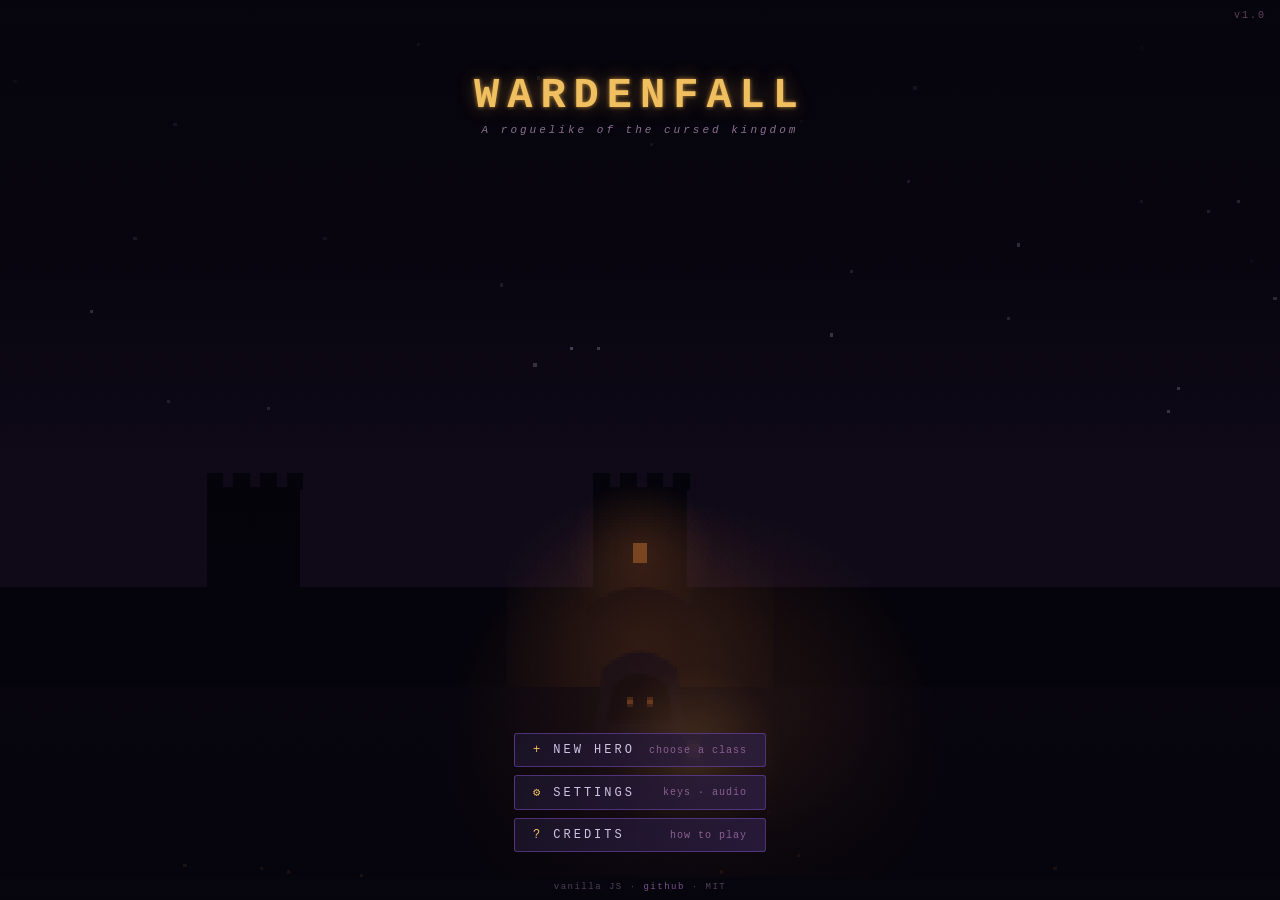
==== index.html @ dda08f61 "Phase AD — Abandon Stage from pause menu The pause overlay only offered RESUME — once you were in a " ====
<!DOCTYPE html>
<html lang="en">
<head>
<meta charset="UTF-8">
<meta name="viewport" content="width=device-width, initial-scale=1.0, user-scalable=no">
<meta name="theme-color" content="#0a0a0f">
<title>Wardenfall — single-file dark-fantasy roguelike</title>
<meta name="description" content="Vanilla-JS dark-fantasy roguelike. Three hero classes, generated gear, four chapters, four bosses, Nightmare endgame. Single HTML file, no dependencies.">
<!-- Phase W — Open Graph + Twitter card meta for shareable Pages previews. -->
<meta property="og:title" content="Wardenfall">
<meta property="og:description" content="A 2D dark-fantasy roguelike. Knight / Ranger / Mage, generated gear, four chapter bosses, Nightmare endgame. Single HTML file, no dependencies.">
<meta property="og:type" content="website">
<meta property="og:url" content="https://chriseg0996-star.github.io/Wardenfall/">
<meta name="twitter:card" content="summary">
<meta name="twitter:title" content="Wardenfall">
<meta name="twitter:description" content="Vanilla-JS dark-fantasy roguelike — Knight / Ranger / Mage, generated gear, four bosses, Nightmare endgame.">
<!-- Inline SVG favicon — hooded hero head with ember eyes; no asset files. -->
<link rel="icon" type="image/svg+xml" href="data:image/svg+xml;utf8,<svg xmlns='http://www.w3.org/2000/svg' viewBox='0 0 32 32'><rect width='32' height='32' fill='%230a0a0f'/><path d='M6 12 Q16 4 26 12 L26 24 Q16 28 6 24 Z' fill='%231a1822'/><path d='M9 16 Q16 12 23 16 L23 22 Q16 25 9 22 Z' fill='%230c0a14'/><circle cx='12.5' cy='18' r='1.6' fill='%23ff8a40'/><circle cx='19.5' cy='18' r='1.6' fill='%23ff8a40'/></svg>">
<style>
* { margin:0; padding:0; box-sizing:border-box; }
html, body { width:100%; height:100%; background:#0a0a0f; overflow:hidden; touch-action:none; }
#wrapper { position:relative; width:100%; height:100%; display:flex; align-items:center; justify-content:center; }
canvas#game { display:block; image-rendering:pixelated; image-rendering:crisp-edges; cursor:crosshair; }

/* HUD */
#hud {
  position:absolute; top:0; left:0; width:100%; pointer-events:none;
  font-family:'Courier New',monospace;
}
/* Phase AC — Stats panel: class portrait + bigger HP/MP/XP bars, single
   gradient-paneled card matching the menu visual vocabulary. */
#stats-panel {
  position:absolute; top:8px; left:8px;
  background:linear-gradient(135deg, rgba(14,10,22,0.92), rgba(22,16,32,0.88));
  border:1px solid rgba(80,64,120,0.55); border-radius:5px;
  padding:8px 10px 9px; min-width:200px;
  display:flex; flex-direction:row; align-items:stretch; gap:10px;
  pointer-events:none;
  box-shadow:0 0 14px rgba(80,40,160,0.18);
}
#hud-portrait {
  width:48px; height:48px; image-rendering:pixelated;
  border:1px solid rgba(192,160,80,0.55); border-radius:3px;
  background:rgba(6,4,12,0.6);
  align-self:flex-start;
  box-shadow:0 0 8px rgba(240,176,72,0.18);
}
.stats-panel-body { display:flex; flex-direction:column; flex:1; min-width:140px; gap:1px; }
.hero-name {
  color:#f0c060; font-size:12px; font-weight:bold; margin-bottom:4px;
  letter-spacing:1.5px;
  text-shadow:0 0 6px rgba(240,176,72,0.35);
}
.bar-row { display:flex; align-items:center; gap:5px; margin:2px 0; }
.bar-lbl { font-size:9px; width:18px; font-family:'Courier New',monospace; letter-spacing:0.5px; }
.bar-bg {
  flex:1; height:10px;
  background:rgba(8,6,14,0.85);
  border-radius:2px; overflow:hidden;
  border:1px solid rgba(74,58,90,0.55);
}
.bar-fill { height:100%; border-radius:1px; transition:width 0.15s; }
.hp-f { background:linear-gradient(90deg,#5a0e0e,#e03030); box-shadow:inset 0 0 6px rgba(255,80,80,0.35); }
.mp-f { background:linear-gradient(90deg,#0e1e5a,#3060e0); box-shadow:inset 0 0 6px rgba(80,120,255,0.35); }
.xp-f { background:linear-gradient(90deg,#3a0e5a,#9030e0); box-shadow:inset 0 0 6px rgba(160,80,255,0.35); }
.bar-val { font-size:9.5px; color:#a896c0; width:60px; text-align:right; font-family:'Courier New',monospace; }
.stat-row { font-size:9.5px; color:#a896c0; margin-top:5px; letter-spacing:1px; }
.stat-row span { color:#f0c060; font-weight:bold; }

#floor-label {
  position:absolute; top:8px; left:50%; transform:translateX(-50%);
  background:rgba(0,0,0,0.75); border:1px solid #3a3a4a;
  border-radius:3px; padding:3px 12px;
  font-size:10px; color:#b090d0; font-family:'Courier New',monospace;
  pointer-events:none;
}
#minimap-wrap {
  position:absolute; top:8px; right:8px;
  background:rgba(0,0,0,0.85); border:1px solid #3a3a4a; border-radius:3px; padding:3px;
  pointer-events:none;
}
#minimap { display:block; image-rendering:pixelated; }

#gold-panel {
  position:absolute; bottom:56px; right:8px;
  background:rgba(0,0,0,0.8); border:1px solid #3a3a4a;
  border-radius:3px; padding:5px 10px;
  font-size:12px; color:#f0c060; font-family:'Courier New',monospace;
  pointer-events:none;
}
#log-panel {
  position:absolute; bottom:56px; left:8px;
  background:rgba(0,0,0,0.75); border:1px solid #2a2a3a;
  border-radius:3px; padding:4px 8px; max-width:260px;
  pointer-events:none;
}
.log-line { font-size:9px; font-family:'Courier New',monospace; margin:1px 0; }
.log-dmg { color:#e05050; }
.log-loot { color:#f0c060; }
.log-heal { color:#40cc70; }
.log-kill { color:#e08030; }
.log-sys  { color:#8080a0; }
.log-lvl  { color:#c060ff; }

/* Phase AC — Bottom hotbar overhaul. Single horizontal command bar
   centered at the bottom of the viewport with bigger slots, gold key
   chips, themed cooldown overlay, and MP cost pill so the hotbar reads
   as the primary skill UI instead of a side panel. The right-stack
   touch buttons are hidden on desktop so they don't compete. */
#hotbar-panel {
  position:absolute; bottom:10px; left:50%; transform:translateX(-50%);
  background:linear-gradient(135deg, rgba(14,10,22,0.92), rgba(22,16,32,0.88));
  border:1px solid rgba(80,64,120,0.55); border-radius:5px;
  padding:6px 8px;
  pointer-events:none;
  box-shadow:0 0 16px rgba(80,40,160,0.18);
}
.hb-title { display:none; }   /* Phase AC — title row dropped; the hotbar is self-explanatory */
#hotbar { display:flex; gap:5px; }
.hb-slot {
  width:44px; height:44px;
  background:linear-gradient(135deg, rgba(8,6,14,0.95), rgba(18,14,26,0.95));
  border:1px solid rgba(80,64,120,0.5);
  border-radius:4px;
  display:flex; align-items:center; justify-content:center;
  font-size:22px; position:relative;
  transition:border-color 80ms ease, transform 80ms ease;
}
.hb-slot.active {
  border-color:#f0c060;
  box-shadow:0 0 10px rgba(240,176,72,0.32);
}
.hb-key {
  position:absolute; top:2px; left:3px;
  font-size:8.5px; color:#f0c060; font-family:'Courier New',monospace;
  font-weight:bold;
  text-shadow:0 0 3px rgba(0,0,0,0.9);
  letter-spacing:0.5px;
}
.hb-cnt {
  position:absolute; bottom:1px; right:3px;
  font-size:9px; color:#fff8dc; font-family:'Courier New',monospace;
  font-weight:bold;
  text-shadow:0 0 3px rgba(0,0,0,0.95);
}

/* Tooltip */
#tooltip {
  position:absolute; display:none; z-index:50;
  background:rgba(8,6,18,0.97); border:1px solid #6040a0;
  border-radius:4px; padding:8px 10px; max-width:190px;
  box-shadow:0 0 14px rgba(80,40,160,0.5); pointer-events:none;
  font-family:'Courier New',monospace;
}
.tip-name { font-size:12px; font-weight:bold; margin-bottom:1px; }
.tip-type { font-size:9px; color:#8060a0; margin-bottom:6px; }
.tip-stat { font-size:10px; color:#60cc80; margin:1px 0; }
.tip-val  { font-size:10px; color:#f0c060; margin-top:4px; }
.tip-desc { font-size:9px; color:#666; margin-top:5px; border-top:1px solid #222; padding-top:4px; font-style:italic; }

/* Touch joystick */
#joystick-zone { position:absolute; bottom:0; left:0; width:50%; height:45%; }
#joystick-base {
  position:absolute; border-radius:50%;
  background:rgba(255,255,255,0.06); border:1px solid rgba(255,255,255,0.12);
  display:none; pointer-events:none;
}
#joystick-knob {
  position:absolute; border-radius:50%;
  background:rgba(255,255,255,0.2); border:1px solid rgba(255,255,255,0.3);
  display:none; pointer-events:none;
}
#attack-btn {
  position:absolute; bottom:20px; right:20px;
  width:56px; height:56px; border-radius:50%;
  background:rgba(200,60,60,0.3); border:2px solid rgba(220,80,80,0.6);
  color:#ff8080; font-size:20px; display:flex; align-items:center; justify-content:center;
  cursor:pointer; user-select:none; -webkit-user-select:none;
  font-family:'Courier New',monospace; font-weight:bold;
  z-index:10;
}
#attack-btn:active { background:rgba(200,60,60,0.6); transform:scale(0.95); }
#potion-btn {
  position:absolute; bottom:86px; right:20px;
  width:42px; height:42px; border-radius:50%;
  background:rgba(60,180,60,0.25); border:2px solid rgba(80,200,80,0.5);
  color:#80ff80; font-size:18px; display:flex; align-items:center; justify-content:center;
  cursor:pointer; user-select:none; -webkit-user-select:none; z-index:10;
}
#potion-btn:active { background:rgba(60,180,60,0.5); transform:scale(0.95); }

/* Spell touch buttons (right side, stacked above potion).
   Phase E: shrunk from 42→32 to reclaim viewport real estate. */
#spell-btns {
  position:absolute; right:12px; bottom:118px;
  display:flex; flex-direction:column; gap:6px; z-index:10;
}
.spell-btn {
  width:32px; height:32px; border-radius:50%;
  background:rgba(60,80,180,0.25); border:1px solid rgba(100,140,220,0.5);
  color:#a0c0ff; font-size:13px; display:flex; align-items:center; justify-content:center;
  cursor:pointer; user-select:none; -webkit-user-select:none;
  font-family:'Courier New',monospace; position:relative; overflow:hidden;
}
.spell-btn:active { background:rgba(60,80,180,0.55); transform:scale(0.95); }
.spell-btn.disabled { opacity:0.4; filter:grayscale(0.4); }
.spell-btn .cd-mask {
  position:absolute; left:0; bottom:0; width:100%;
  background:rgba(0,0,0,0.55); pointer-events:none;
}
.spell-btn .mp-cost {
  position:absolute; bottom:0; right:1px; font-size:7px;
  color:#80a8ff; font-family:'Courier New',monospace;
  text-shadow:0 0 2px #000, 0 0 2px #000; z-index:2;
}

/* Hotbar cooldown overlay (fills bottom-up) — Phase AC tuned for the
   larger 44px slots: darker veil for legibility, rounded radius to match. */
.hb-cd-fill {
  position:absolute; left:0; bottom:0; width:100%;
  background:rgba(6,4,12,0.72); pointer-events:none; border-radius:0 0 3px 3px;
}
.hb-mp { color:#80a8ff !important; }
.hb-slot.cooldown { border-color:rgba(50,42,72,0.7); }
.hb-slot.cooldown .hb-key { color:#7a6a8a; }
/* Phase AC — Touch buttons (right-stack + bottom attack/potion) are
   only useful on real touch devices. Hidden on desktop so the bottom
   hotbar reads as the single source of truth for skills. The joystick
   zone is JS-driven (only shows after pointerdown), so we leave it
   visible for hybrid devices. */
@media (hover: hover) and (pointer: fine) {
  #spell-btns,
  #potion-btn,
  #attack-btn { display: none !important; }
}

/* Overlay screens */
/* Phase X — Title screen overhaul. Transparent middle band lets the
   procedurally drawn title scene (drawTitleScene) show through, while
   top + bottom vignettes anchor the wordmark and menu legibility. */
#overlay {
  position:absolute; inset:0;
  background:
    linear-gradient(to bottom,
      rgba(6,4,12,0.95) 0%,
      rgba(6,4,12,0.72) 22%,
      rgba(6,4,12,0.28) 50%,
      rgba(6,4,12,0.55) 80%,
      rgba(6,4,12,0.92) 100%);
  display:flex; flex-direction:column; align-items:center; justify-content:flex-start;
  z-index:100; font-family:'Courier New',monospace; padding-top:8vh;
}
#title-stamp {
  position:absolute; top:10px; right:14px;
  color:#604058; font-size:10px; letter-spacing:2px;
}
#overlay h1 {
  color:#f0c060; font-size:42px; margin-bottom:4px; letter-spacing:8px;
  text-shadow: 0 0 18px rgba(240,176,72,0.35), 0 0 4px rgba(240,176,72,0.7);
  animation: title-glow 4s ease-in-out infinite;
}
@keyframes title-glow {
  0%, 100% { text-shadow: 0 0 14px rgba(240,176,72,0.30), 0 0 3px rgba(240,176,72,0.65); }
  50%      { text-shadow: 0 0 26px rgba(240,176,72,0.55), 0 0 6px rgba(240,176,72,0.85); }
}
#overlay .sub {
  color:#8a7090; font-size:11px; margin-bottom:32px; letter-spacing:3px;
  font-style:italic;
}
.ctrl-row { color:#aaa; font-size:10px; margin:3px 0; }
.ctrl-row .key { background:#222; border:1px solid #555; border-radius:2px; padding:1px 6px; color:#eee; }
/* Phase X — Menu list (Continue / New Hero / Settings / Credits) */
#title-menu {
  display:flex; flex-direction:column; gap:8px;
  margin-top:auto; margin-bottom:48px;
  min-width:240px;
}
.title-menu-item {
  display:flex; align-items:center; justify-content:space-between;
  padding:9px 18px;
  background: linear-gradient(135deg, rgba(28,20,40,0.85), rgba(48,32,72,0.75));
  border:1px solid rgba(128,80,200,0.5);
  border-radius:3px;
  color:#d0c4e6; font-size:12px; cursor:pointer; letter-spacing:3px;
  font-family:'Courier New',monospace;
  text-align:left;
  transition: background 80ms ease, border-color 80ms ease, transform 80ms ease;
}
.title-menu-item:hover, .title-menu-item:focus {
  background: linear-gradient(135deg, rgba(60,40,100,0.95), rgba(100,60,160,0.85));
  border-color: rgba(224,192,255,0.85);
  color:#f0e4ff; outline:none;
  transform: translateY(-1px);
}
.title-menu-item .tm-icon { color:#f0c060; margin-right:10px; min-width:18px; }
.title-menu-item .tm-hint { color:#8a6090; font-size:10px; letter-spacing:1px; margin-left:14px; }
#title-foot {
  position:absolute; bottom:8px; left:0; right:0;
  text-align:center; color:#504058; font-size:9px; letter-spacing:1.5px;
}
#title-foot a { color:#7a5090; text-decoration:none; }
#title-foot a:hover { color:#c090e0; }
/* Phase X — Combined Credits + How to Play overlay */
#credits-overlay {
  position:absolute; inset:0; background:rgba(6,4,12,0.93);
  display:none; flex-direction:column; align-items:center; justify-content:center;
  z-index:130; font-family:'Courier New',monospace; padding:20px;
}
#credits-overlay.open { display:flex; }
.credits-panel {
  background:#0a0814; border:1px solid #3a2a4e; border-radius:4px;
  padding:20px 26px; max-width:420px; width:100%;
  max-height:84vh; overflow-y:auto;
  box-shadow: 0 0 32px rgba(120,60,180,0.15);
}
.credits-panel h2 { color:#f0c060; font-size:16px; letter-spacing:4px; margin-bottom:10px; text-align:center; }
.credits-panel h3 { color:#d0a0f0; font-size:11px; letter-spacing:2px; margin:14px 0 6px; }
.credits-panel p, .credits-panel li { color:#9a8aa8; font-size:10.5px; line-height:1.55; }
.credits-panel ul { list-style:none; padding-left:0; }
.credits-panel .key {
  background:#1a1422; border:1px solid #4a3a5a; border-radius:2px;
  padding:1px 6px; color:#e0d0f0; font-size:9.5px;
}
.credits-close {
  display:block; margin:18px auto 0; padding:6px 22px;
  background:#2a1a40; border:1px solid #5a3a8a; border-radius:3px;
  color:#e0c4ff; font-size:11px; cursor:pointer; letter-spacing:2px;
  font-family:'Courier New',monospace;
}
.credits-close:hover { background:#3a2a60; }
/* Phase X — While #overlay is visible, hide all in-game HUD + touch buttons
   that were leaking through the previous flat-alpha title. */
body.menu-screen #hud,
body.menu-screen #floor-label,
body.menu-screen #spell-btns,
body.menu-screen #attack-btn,
body.menu-screen #potion-btn,
body.menu-screen #gear-btn,
body.menu-screen #pause-btn,
body.menu-screen #joystick-zone,
body.menu-screen #joystick-base,
body.menu-screen #joystick-knob { display:none !important; }

/* Phase Y — Character select overlay overhaul.
   Lower background alpha lets the procedural title backdrop show through;
   per-class accent colors on the cards (Knight blue / Ranger green / Mage
   purple); 3-up flex layout that wraps cleanly on narrow viewports;
   Back button top-left to return to the title menu. */
#charselect-overlay {
  position:absolute; inset:0;
  background:
    linear-gradient(to bottom,
      rgba(6,4,12,0.92) 0%,
      rgba(6,4,12,0.65) 20%,
      rgba(6,4,12,0.30) 50%,
      rgba(6,4,12,0.55) 82%,
      rgba(6,4,12,0.92) 100%);
  display:none; flex-direction:column; align-items:center; justify-content:center;
  z-index:100; font-family:'Courier New',monospace; gap:18px;
}
#charselect-overlay.open { display:flex; }
.cso-back {
  position:absolute; top:14px; left:14px;
  background:rgba(28,20,40,0.85); border:1px solid rgba(128,80,200,0.5);
  border-radius:3px; padding:6px 14px;
  color:#d0c4e6; font-family:'Courier New',monospace;
  font-size:11px; letter-spacing:2px; cursor:pointer;
  transition:background 80ms ease, border-color 80ms ease, transform 80ms ease;
}
.cso-back:hover {
  background:rgba(60,40,100,0.95); border-color:rgba(224,192,255,0.85);
  color:#f0e4ff; transform:translateY(-1px); outline:none;
}
.cso-title {
  color:#f0c060; font-size:22px; letter-spacing:6px; margin-bottom:2px;
  text-shadow: 0 0 14px rgba(240,176,72,0.30), 0 0 3px rgba(240,176,72,0.7);
}
.cso-cards {
  display:flex; gap:20px; flex-wrap:wrap; justify-content:center;
  max-width:640px; padding:0 12px;
}
.char-card {
  flex:0 1 170px; min-width:160px; max-width:190px;
  background:linear-gradient(135deg, rgba(20,16,28,0.92), rgba(34,24,48,0.88));
  border:2px solid rgba(80,64,120,0.6); border-radius:6px;
  padding:14px 10px 12px; cursor:pointer; user-select:none;
  display:flex; flex-direction:column; align-items:center; gap:6px;
  transition:border-color 0.12s, box-shadow 0.12s, transform 0.08s;
  position:relative;
}
.char-card:hover  { transform:translateY(-3px); }
.char-card:active { transform:translateY(-1px); }
/* Per-class accents — borders + glow + level color tied to identity. */
.char-card.knight       { border-color:rgba(96,140,220,0.55); }
.char-card.knight:hover { border-color:#6a9eff; box-shadow:0 0 22px rgba(96,140,220,0.45); }
.char-card.knight .cc-level { color:#9ec0ff; }
.char-card.knight .cc-icon  { color:#6a9eff; }
.char-card.ranger       { border-color:rgba(96,200,128,0.55); }
.char-card.ranger:hover { border-color:#80e090; box-shadow:0 0 22px rgba(96,200,128,0.45); }
.char-card.ranger .cc-level { color:#9aedb0; }
.char-card.ranger .cc-icon  { color:#80e090; }
.char-card.mage         { border-color:rgba(160,96,224,0.55); }
.char-card.mage:hover   { border-color:#c080ff; box-shadow:0 0 22px rgba(160,96,224,0.45); }
.char-card.mage .cc-level { color:#dab0ff; }
.char-card.mage .cc-icon  { color:#c080ff; }
.char-card img   {
  width:84px; height:84px; image-rendering:pixelated;
  border-radius:4px; border:1px solid rgba(60,46,90,0.7);
  background:rgba(6,4,12,0.55);
}
.char-card .cc-icon-name {
  display:flex; align-items:center; gap:6px;
  font-size:13px; font-weight:bold; color:#e8dcf6; letter-spacing:2px;
  margin-top:2px;
}
.char-card .cc-icon { font-size:14px; }
.char-card .cc-level { font-size:13px; font-weight:bold; letter-spacing:1px; }
.char-card .cc-gear  { font-size:9px; color:#806890; letter-spacing:1.5px; }
.char-card .cc-kit   { display:flex; gap:6px; font-size:15px; margin-top:4px; }
.char-card .cc-last  {
  position:absolute; top:-10px; left:50%; transform:translateX(-50%);
  background:linear-gradient(135deg,#604080,#a060e0);
  border:1px solid #c090f0; border-radius:10px;
  padding:2px 10px; font-size:8px; color:#f8e8ff; letter-spacing:2px;
  white-space:nowrap;
  box-shadow:0 0 10px rgba(160,96,224,0.45);
}
.cso-footer {
  font-size:10px; color:#7a6a8a; text-align:center; max-width:460px;
  line-height:1.9; padding:6px 12px;
  background:rgba(8,6,14,0.55); border-radius:3px;
}
.cso-footer .key {
  background:#1a1422; border:1px solid #4a3a5a; border-radius:2px;
  padding:1px 6px; color:#e0d0f0; font-size:9.5px; margin:0 1px;
}
/* Phase Z — Chapter Map overlay overhaul.
   Stages used to be 20 long list rows that stretched full-width and read
   like a spreadsheet. New layout: one bordered "card" per chapter with a
   biome-tinted accent (gold / cyan / red / purple), and the 5 stages
   inside it as a horizontal tile row — each tile a self-contained mini
   panel showing stage id, name, rec level, stars, lock/boss icon. */
#chaptermap-overlay {
  position:absolute; inset:0;
  background:
    linear-gradient(to bottom,
      rgba(6,4,12,0.94) 0%,
      rgba(6,4,12,0.72) 18%,
      rgba(6,4,12,0.52) 50%,
      rgba(6,4,12,0.68) 82%,
      rgba(6,4,12,0.94) 100%);
  display:none; flex-direction:column; align-items:center;
  z-index:100; font-family:'Courier New',monospace; overflow:hidden;
}
#chaptermap-overlay.open { display:flex; }
.cmap-header {
  width:100%; max-width:760px; padding:12px 18px 8px;
  display:flex; flex-direction:row; align-items:center; justify-content:space-between;
  gap:12px; position:relative;
  border-bottom:1px solid rgba(74,58,90,0.4);
}
.cmap-header-left { display:flex; flex-direction:column; gap:3px; }
.cmap-header-right { display:flex; align-items:center; gap:10px; }
.cmap-settings-btn {
  width:32px; height:32px;
  background:rgba(28,20,40,0.85); border:1px solid rgba(128,80,200,0.5);
  color:#c0a0ff; font-family:'Courier New',monospace; font-size:14px;
  border-radius:3px; cursor:pointer;
  display:flex; align-items:center; justify-content:center;
  transition:background 80ms ease, border-color 80ms ease, transform 80ms ease;
}
.cmap-settings-btn:hover {
  background:rgba(60,40,100,0.95); border-color:rgba(224,192,255,0.85);
  color:#f0e4ff; transform:translateY(-1px);
}
.cmap-title {
  color:#f0c060; font-size:18px; letter-spacing:5px;
  text-shadow:0 0 14px rgba(240,176,72,0.30), 0 0 3px rgba(240,176,72,0.7);
}
.cmap-info  { display:flex; gap:14px; font-size:11px; color:#a0a0c0; letter-spacing:1px; }
.cmap-info .cmap-hero-pip { color:#d0c4e6; }
.cmap-info .cmap-gold-pip { color:#f0c060; }
.cmap-chapters {
  flex:1; width:100%; max-width:760px; overflow-y:auto; padding:14px 18px 6px;
  display:flex; flex-direction:column; gap:14px;
}
.cmap-chapter-card {
  background:linear-gradient(135deg, rgba(14,10,22,0.85), rgba(22,16,32,0.75));
  border:1px solid rgba(80,64,120,0.4); border-radius:5px;
  padding:10px 12px 12px;
  position:relative;
}
.cmap-ch-header {
  display:flex; align-items:center; gap:8px;
  margin-bottom:9px; padding-bottom:6px;
  border-bottom:1px solid rgba(74,58,90,0.35);
}
.cmap-ch-icon { font-size:16px; }
.cmap-ch-name {
  font-size:12px; letter-spacing:3px; font-weight:bold;
  color:#c0a8d8; flex:1;
}
.cmap-ch-meta { font-size:9px; color:#7a6a8c; letter-spacing:1.5px; }
/* Per-biome accent — left border + name color + boss glow */
.cmap-chapter-card.cursed_keep     { border-left:3px solid #c8a050; }
.cmap-chapter-card.cursed_keep .cmap-ch-name { color:#e8c878; }
.cmap-chapter-card.bone_crypt      { border-left:3px solid #80b0c8; }
.cmap-chapter-card.bone_crypt .cmap-ch-name { color:#a0d0e8; }
.cmap-chapter-card.infernal_depths { border-left:3px solid #d05030; }
.cmap-chapter-card.infernal_depths .cmap-ch-name { color:#f08060; }
.cmap-chapter-card.black_bastion   { border-left:3px solid #8050d0; }
.cmap-chapter-card.black_bastion .cmap-ch-name { color:#b080f0; }
.cmap-stages-grid {
  display:grid; grid-template-columns:repeat(5, 1fr); gap:8px;
}
.cmap-stage-cell {
  background:rgba(10,8,16,0.75);
  border:1px solid rgba(70,56,110,0.5); border-radius:4px;
  padding:8px 6px 7px;
  display:flex; flex-direction:column; align-items:center; gap:3px;
  cursor:pointer; user-select:none;
  transition:background 80ms ease, border-color 80ms ease, transform 80ms ease;
  position:relative; min-height:96px;
}
.cmap-stage-cell.unlocked:hover {
  background:rgba(40,28,60,0.9); border-color:#a070d0;
  transform:translateY(-2px);
  box-shadow:0 0 14px rgba(160,96,224,0.30);
}
.cmap-stage-cell.locked {
  opacity:0.35; cursor:default; filter:grayscale(0.6);
}
.cmap-stage-cell.boss {
  background:linear-gradient(135deg, rgba(60,12,22,0.85), rgba(28,8,18,0.85));
  border-color:rgba(192,64,64,0.55);
}
.cmap-stage-cell.boss.unlocked:hover {
  border-color:#e06060; box-shadow:0 0 18px rgba(224,80,80,0.45);
}
.cmap-stage-cell.completed {
  border-color:rgba(240,192,96,0.45);
  box-shadow:inset 0 0 14px rgba(240,192,96,0.08);
}
.cmap-cell-id {
  font-size:11px; color:#f0c060; font-weight:bold; letter-spacing:1px;
}
.cmap-stage-cell.locked .cmap-cell-id { color:#6a607a; }
.cmap-cell-name {
  font-size:8.5px; color:#d0c4e6; letter-spacing:0.5px;
  text-align:center; line-height:1.2; flex:1;
  display:flex; align-items:center;
}
.cmap-cell-rec { font-size:7.5px; color:#7060a0; letter-spacing:1px; }
.cmap-cell-stars { font-size:11px; color:#f0c060; letter-spacing:1px; }
.cmap-stage-cell.locked .cmap-cell-stars { color:#444; }
.cmap-cell-boss-icon {
  position:absolute; top:4px; right:5px; font-size:10px;
  color:#e06060; text-shadow:0 0 6px rgba(224,80,80,0.6);
}
.cmap-cell-lock-icon {
  position:absolute; top:4px; right:5px; font-size:10px;
  color:#a090b0; opacity:0.7;
}
.cmap-footer {
  width:100%; max-width:760px; padding:8px 18px 12px;
  border-top:1px solid rgba(74,58,90,0.4);
  display:flex; flex-direction:column; align-items:center; gap:8px;
}
.cmap-change-btn {
  background:linear-gradient(135deg, rgba(28,20,40,0.85), rgba(48,32,72,0.75));
  border:1px solid rgba(128,80,200,0.5); color:#d0c4e6;
  font-family:'Courier New',monospace; font-size:11px; letter-spacing:3px;
  padding:8px 22px; border-radius:3px; cursor:pointer;
  transition:background 80ms ease, border-color 80ms ease, transform 80ms ease;
}
.cmap-change-btn:hover {
  background:linear-gradient(135deg, rgba(60,40,100,0.95), rgba(100,60,160,0.85));
  border-color:rgba(224,192,255,0.85); color:#f0e4ff;
  transform:translateY(-1px);
}
.cmap-hints {
  font-size:9.5px; color:#7a6a8a; text-align:center; letter-spacing:0.5px;
}
.cmap-hints .key {
  background:#1a1422; border:1px solid #4a3a5a; border-radius:2px;
  padding:1px 6px; color:#e0d0f0; font-size:9px; margin:0 1px;
}
/* Phase T — Nightmare toggle on the chapter map (shown once unlocked) */
#cmap-difficulty-row {
  display:flex; align-items:center; justify-content:center;
  gap:8px; margin:6px 0 4px;
}
.cmap-diff-label { font-size:9px; color:#888; letter-spacing:2px; text-transform:uppercase; }
.cmap-diff-btn {
  background:#1a1a2a; border:1px solid #444; border-radius:3px;
  padding:3px 12px; font-size:10px; cursor:pointer; letter-spacing:2px;
  color:#aaa; font-family:'Courier New',monospace;
}
.cmap-diff-btn:hover { background:#2a2a40; }
.cmap-diff-btn.active.normal {
  background:#152030; border-color:#8090a0; color:#c0d0e0;
}
.cmap-diff-btn.active.nightmare {
  background:#3a0a14; border-color:#c04040; color:#ffa0a0;
  text-shadow:0 0 8px rgba(255,60,60,0.6);
}
#damage-vignette {
  position:absolute; inset:0; pointer-events:none;
  box-shadow:inset 0 0 60px rgba(200,30,30,0);
  transition:box-shadow 0.1s; z-index:80;
}
#floor-fade {
  position:absolute; inset:0; pointer-events:none; z-index:90;
  background:#000; opacity:0; transition:opacity 0.45s;
  display:flex; flex-direction:column; align-items:center; justify-content:center;
  font-family:'Courier New',monospace; color:#b090d0; font-size:18px; letter-spacing:3px;
  gap:6px;
}
/* Phase M — Biome Variety: transition card has a biome banner line + floor */
#floor-fade .ff-biome { font-size:20px; letter-spacing:6px; }
#floor-fade .ff-floor { font-size:12px; letter-spacing:4px; color:#888; }

/* Phase AA — Settings / pause overlay overhaul.
   Matches the visual language of title / charselect / chaptermap:
   gradient vignette overlay, gradient panel with ember-gold title,
   custom slider track + thumb, custom checkboxes that read as themed
   pixel-art toggles, active preset highlighted with gold border. */
#settings-overlay {
  position:absolute; inset:0;
  background:
    linear-gradient(to bottom,
      rgba(6,4,12,0.93) 0%,
      rgba(6,4,12,0.78) 30%,
      rgba(6,4,12,0.78) 70%,
      rgba(6,4,12,0.93) 100%);
  display:none; flex-direction:column; align-items:center; justify-content:center;
  z-index:200; font-family:'Courier New',monospace; color:#c0b8d0;
}
#settings-overlay.open { display:flex; }
.settings-panel {
  background:linear-gradient(135deg, rgba(14,10,22,0.96), rgba(22,16,32,0.94));
  border:1px solid rgba(80,64,120,0.6); border-radius:5px;
  padding:14px 20px 12px; min-width:340px; max-width:92vw; max-height:84vh;
  overflow-y:auto;
  box-shadow:0 0 36px rgba(120,60,180,0.22);
}
.settings-title {
  color:#f0c060; font-size:17px; margin-bottom:10px; letter-spacing:5px;
  text-shadow:0 0 14px rgba(240,176,72,0.30), 0 0 3px rgba(240,176,72,0.7);
  border-bottom:1px solid rgba(74,58,90,0.45); padding-bottom:8px;
  text-align:center;
}
.settings-section {
  color:#c0a0ff; font-size:10px; letter-spacing:3px;
  margin:10px 0 5px; padding-bottom:3px;
  border-bottom:1px solid rgba(74,58,90,0.3);
}
/* Phase AB — Active preset key summary. Compact chip row that mirrors the
   currently-selected preset's actual key bindings, so the player sees what
   each scheme does without having to open Customize Keys. */
.preset-summary {
  display:flex; flex-wrap:wrap; gap:5px 10px; align-items:center;
  margin:8px 0 0; padding:6px 8px;
  background:rgba(8,6,14,0.55); border:1px solid rgba(74,58,90,0.3);
  border-radius:3px;
  font-size:9.5px; color:#8a78a4; letter-spacing:0.5px;
}
.preset-summary .ps-pair { display:flex; gap:4px; align-items:center; white-space:nowrap; }
.preset-summary .ps-pair .ps-lbl { color:#7a6a8a; }
.preset-summary .ps-pair .ps-key {
  background:#1a1422; border:1px solid #4a3a5a; border-radius:2px;
  padding:0 5px; color:#f0d8a0; font-size:9px; font-weight:bold;
}
.kb-row {
  display:flex; justify-content:space-between; align-items:center;
  gap:10px; margin:5px 0; font-size:11px;
}
.kb-row .lbl   { color:#a896c0; min-width:100px; letter-spacing:1px; }
.kb-row .keys  { color:#a0c0ff; flex:1; font-weight:bold; }
.kb-btn {
  background:rgba(28,20,40,0.85); border:1px solid rgba(128,80,200,0.5);
  border-radius:3px; padding:3px 10px; color:#e0d0f0; cursor:pointer;
  font-size:10px; font-family:'Courier New',monospace; letter-spacing:1px;
  transition:background 80ms ease, border-color 80ms ease;
}
.kb-btn:hover { background:rgba(60,40,100,0.95); border-color:rgba(224,192,255,0.85); color:#f0e4ff; }
.kb-btn.listening {
  background:rgba(96,64,32,0.95); color:#fff; border-color:#f0c060;
  box-shadow:0 0 12px rgba(240,176,72,0.4);
}
.preset-row { display:flex; gap:6px; margin-top:8px; flex-wrap:wrap; }
.preset-btn {
  flex:1; background:rgba(18,14,26,0.85);
  border:1px solid rgba(80,64,120,0.55); border-radius:3px;
  padding:7px 10px; color:#a896c0;
  font-size:10px; cursor:pointer; letter-spacing:2px;
  font-family:'Courier New',monospace; min-width:70px;
  transition:background 80ms ease, border-color 80ms ease, color 80ms ease, transform 80ms ease;
}
.preset-btn:hover {
  background:rgba(38,28,56,0.95); border-color:rgba(160,128,220,0.7);
  color:#e0d0f0; transform:translateY(-1px);
}
.preset-btn.active {
  background:linear-gradient(135deg, rgba(72,50,18,0.92), rgba(120,80,30,0.85));
  border-color:#f0c060; color:#fff8dc;
  box-shadow:0 0 14px rgba(240,176,72,0.35);
}
.preset-btn.active::after { content:' ●'; color:#f0c060; }
.settings-close {
  margin-top:16px; padding:8px 24px;
  background:linear-gradient(135deg, rgba(28,20,40,0.85), rgba(48,32,72,0.75));
  border:1px solid rgba(128,80,200,0.5); border-radius:3px; color:#d0c4e6;
  cursor:pointer; font-size:11px; letter-spacing:3px;
  font-family:'Courier New',monospace;
  display:block; margin-left:auto; margin-right:auto;
  transition:background 80ms ease, border-color 80ms ease, transform 80ms ease;
}
.settings-close:hover {
  background:linear-gradient(135deg, rgba(60,40,100,0.95), rgba(100,60,160,0.85));
  border-color:rgba(224,192,255,0.85); color:#f0e4ff;
  transform:translateY(-1px);
}
.settings-hint { color:#7a6a8a; font-size:9px; margin-top:8px; text-align:center; letter-spacing:0.5px; }
/* Phase AD — Settings actions row (currently: Abandon Stage). Sits above
   RESUME so the primary action stays the bottom one (muscle memory). */
#settings-actions { margin-top:14px; display:flex; flex-direction:column; align-items:center; gap:6px; }
#settings-actions:empty { margin-top:0; }
.settings-danger {
  padding:7px 22px;
  background:linear-gradient(135deg, rgba(50,16,16,0.85), rgba(80,22,22,0.78));
  border:1px solid rgba(192,64,64,0.55); border-radius:3px;
  color:#f0c4c4; cursor:pointer;
  font-size:11px; letter-spacing:3px; font-family:'Courier New',monospace;
  transition:background 80ms ease, border-color 80ms ease, transform 80ms ease;
}
.settings-danger:hover {
  background:linear-gradient(135deg, rgba(80,24,24,0.95), rgba(120,30,30,0.90));
  border-color:#e06060; color:#ffe0e0;
  transform:translateY(-1px);
  box-shadow:0 0 12px rgba(224,80,80,0.35);
}
.settings-danger-note { font-size:8.5px; color:#7a6a8a; letter-spacing:1px; }
.settings-subtle { color:#7a6a8a; font-size:9.5px; margin:3px 0 8px; letter-spacing:0.5px; }
.kb-toggle {
  margin-top:10px; width:100%;
  background:rgba(18,14,26,0.85); border:1px solid rgba(80,64,120,0.55);
  border-radius:3px; padding:8px 12px; color:#b0a0c8; cursor:pointer;
  font-size:10px; font-family:'Courier New',monospace; letter-spacing:1.5px;
  text-align:left;
  transition:background 80ms ease, border-color 80ms ease, color 80ms ease;
}
.kb-toggle:hover {
  background:rgba(38,28,56,0.95); border-color:rgba(160,128,220,0.7);
  color:#e0d0f0;
}
.kb-collapse { display:none; margin-top:6px; }
.kb-collapse.open { display:block; }
.kb-reset {
  margin-top:8px;
  background:rgba(18,14,26,0.85); border:1px solid rgba(80,64,120,0.55);
  border-radius:3px; padding:5px 12px; color:#a896c0; cursor:pointer;
  font-size:10px; font-family:'Courier New',monospace; letter-spacing:1.5px;
  transition:background 80ms ease, border-color 80ms ease, color 80ms ease;
}
.kb-reset:hover {
  background:rgba(38,28,56,0.95); border-color:rgba(160,128,220,0.7); color:#e0d0f0;
}
/* Phase AA — Themed slider (Master / Music volume). */
.kb-row input[type="range"] {
  -webkit-appearance:none; appearance:none;
  height:5px; border-radius:3px;
  background:linear-gradient(to right, rgba(80,64,120,0.85), rgba(38,28,56,0.85));
  border:1px solid rgba(80,64,120,0.4);
  outline:none; cursor:pointer;
}
.kb-row input[type="range"]::-webkit-slider-thumb {
  -webkit-appearance:none; appearance:none;
  width:14px; height:14px; border-radius:50%;
  background:#f0c060;
  border:1px solid rgba(120,80,30,0.9);
  cursor:pointer;
  box-shadow:0 0 8px rgba(240,176,72,0.45);
  transition:transform 80ms ease;
}
.kb-row input[type="range"]::-webkit-slider-thumb:hover {
  transform:scale(1.15);
  box-shadow:0 0 12px rgba(240,176,72,0.75);
}
.kb-row input[type="range"]::-moz-range-thumb {
  width:14px; height:14px; border-radius:50%;
  background:#f0c060; border:1px solid rgba(120,80,30,0.9);
  cursor:pointer; box-shadow:0 0 8px rgba(240,176,72,0.45);
}
.kb-row input[type="range"]::-moz-range-track {
  height:5px; border-radius:3px;
  background:linear-gradient(to right, rgba(80,64,120,0.85), rgba(38,28,56,0.85));
  border:1px solid rgba(80,64,120,0.4);
}
/* Phase AA — Themed checkbox (Mute / Mute Music). */
.kb-row input[type="checkbox"] {
  -webkit-appearance:none; appearance:none;
  width:16px; height:16px;
  background:rgba(18,14,26,0.85);
  border:1px solid rgba(128,80,200,0.55);
  border-radius:3px;
  cursor:pointer; position:relative;
  transition:background 80ms ease, border-color 80ms ease;
  vertical-align:middle;
}
.kb-row input[type="checkbox"]:hover {
  border-color:rgba(224,192,255,0.85);
  background:rgba(38,28,56,0.95);
}
.kb-row input[type="checkbox"]:checked {
  background:linear-gradient(135deg, #72501a, #c08838);
  border-color:#f0c060;
  box-shadow:0 0 8px rgba(240,176,72,0.35);
}
.kb-row input[type="checkbox"]:checked::after {
  content:'✓'; position:absolute; inset:0;
  color:#fff8dc; font-size:11px; font-weight:bold;
  display:flex; align-items:center; justify-content:center;
  text-shadow:0 0 4px rgba(240,176,72,0.7);
}

/* Phase S Task 4 — Touch pause button + PAUSED banner */
#pause-btn {
  position:absolute; top:100px; right:8px;
  width:44px; height:44px; border-radius:50%;
  background:rgba(60,60,100,0.35); border:1px solid rgba(140,160,200,0.5);
  color:#8fa7c4; font-size:18px; display:flex; align-items:center; justify-content:center;
  cursor:pointer; user-select:none; -webkit-user-select:none; z-index:10;
}
#pause-btn:active { background:rgba(60,60,100,0.6); transform:scale(0.95); }
#paused-banner {
  position:fixed; top:50%; left:50%; transform:translate(-50%,-50%);
  background:rgba(0,0,0,0.82); border:1px solid #8fa7c4;
  border-radius:4px; padding:8px 22px;
  font-size:13px; letter-spacing:4px; color:#8fa7c4;
  font-family:'Courier New',monospace;
  z-index:199; display:none; pointer-events:none;
}

/* Sidescroll slice — touch overlay (shown only when GAME_MODE==='sidescroll') */
#ss-touch {
  position:absolute; inset:0; z-index:12;
  display:none; pointer-events:none;
  touch-action:none; user-select:none; -webkit-user-select:none;
}
/* D-pad cluster — bottom-left */
#ss-dpad {
  position:absolute; bottom:20px; left:20px;
  width:148px; height:148px;
  pointer-events:none;
}
.ss-dpad-btn {
  position:absolute;
  width:48px; height:48px; border-radius:10px;
  background:rgba(143,167,196,0.18); border:1px solid rgba(143,167,196,0.45);
  color:#8fa7c4; font-size:20px; display:flex; align-items:center; justify-content:center;
  cursor:pointer; pointer-events:all; touch-action:none;
  font-family:'Courier New',monospace;
}
.ss-dpad-btn:active { background:rgba(143,167,196,0.42); transform:scale(0.93); }
#ss-left  { left:0;   bottom:50px; }
#ss-right { left:100px; bottom:50px; }
#ss-up    { left:50px; bottom:100px; }
#ss-down  { left:50px; bottom:0px; }
/* Action buttons — bottom-right */
#ss-actions {
  position:absolute; bottom:20px; right:20px;
  display:flex; flex-direction:column; gap:10px; align-items:flex-end;
  pointer-events:none;
}
.ss-act-btn {
  width:56px; height:56px; border-radius:50%;
  display:flex; align-items:center; justify-content:center;
  font-family:'Courier New',monospace; font-weight:bold; font-size:13px;
  cursor:pointer; pointer-events:all; touch-action:none;
  letter-spacing:0;
}
.ss-act-btn:active { transform:scale(0.93); }
#ss-jump {
  background:rgba(109,176,255,0.25); border:2px solid rgba(109,176,255,0.65);
  color:#6db0ff;
}
#ss-fire {
  background:rgba(255,140,60,0.22); border:2px solid rgba(255,160,80,0.60);
  color:#ff9040;
}
#ss-blink {
  background:rgba(176,144,255,0.22); border:2px solid rgba(176,144,255,0.60);
  color:#b090ff;
}
/* Phase J — Inventory & Item Decisions: chest-opened modal */
#inventory-overlay {
  position:absolute; inset:0; background:rgba(0,0,0,0.88);
  display:none; flex-direction:column; align-items:center; justify-content:center;
  z-index:210; font-family:'Courier New',monospace; color:#aaa;
}
#inventory-overlay.open { display:flex; }
.inventory-panel {
  background:#0a0a14; border:1px solid #6a4a30; border-radius:4px;
  padding:14px 14px; min-width:300px; max-width:96vw;
  box-shadow:0 0 40px rgba(180,120,40,0.30);
}
.inventory-title {
  color:#f0c060; font-size:13px; margin-bottom:10px; letter-spacing:2px;
  text-align:center; border-bottom:1px solid #3a2a1a; padding-bottom:6px;
}
.inventory-sub {
  color:#888; font-size:9px; text-align:center; margin-bottom:10px; letter-spacing:1px;
}
.inventory-cards {
  display:flex; gap:8px; flex-wrap:wrap; justify-content:center;
  max-width:500px;
}
.item-card {
  flex:1 1 130px; min-width:120px; max-width:160px;
  background:#15151c; border:2px solid #444; border-radius:4px;
  padding:10px 8px 8px; cursor:pointer; user-select:none;
  display:flex; flex-direction:column; align-items:center; gap:3px;
  transition: border-color 0.1s, box-shadow 0.12s, transform 0.05s;
}
.item-card:hover  { transform:translateY(-2px); }
.item-card:active { transform:translateY(0); }
.item-card .ic-icon  { font-size:26px; line-height:1; margin-bottom:2px; }
.item-card .ic-name  { font-size:11px; font-weight:bold; text-align:center; line-height:1.15; }
.item-card .ic-type  { font-size:8px; color:#666; text-transform:uppercase; letter-spacing:1px; }
.item-card .ic-deltas { display:flex; flex-direction:column; gap:1px; align-items:center; margin-top:3px; }
.item-card .ic-delta { font-size:10px; font-family:'Courier New',monospace; }
.ic-delta-pos  { color:#60cc80; }
.ic-delta-neg  { color:#e05050; }
.ic-delta-none { color:#666; font-style:italic; font-size:9px; }
.item-card .ic-desc {
  font-size:8px; color:#666; text-align:center; margin-top:4px;
  font-style:italic; line-height:1.2; min-height:22px;
}
.inventory-actions {
  display:flex; justify-content:center; gap:8px; margin-top:12px;
}
.inv-action-btn {
  background:linear-gradient(135deg,#3a2618,#5a3618);
  border:1px solid #8a5618; border-radius:3px; padding:6px 14px;
  color:#e8c060; font-size:11px; cursor:pointer; letter-spacing:1px;
  font-family:'Courier New',monospace;
}
.inv-action-btn:hover { background:linear-gradient(135deg,#5a3618,#7a4818); }
.inv-action-btn:disabled {
  opacity:0.4; cursor:not-allowed; background:#222; color:#666; border-color:#444;
}
.inv-action-btn.skip { background:#1a1a22; border-color:#555; color:#aaa; }
.inv-action-btn.skip:hover { background:#2a2a34; }

/* Phase Q — Gear screen */
#gear-overlay {
  position:absolute; inset:0; background:rgba(0,0,0,0.78); z-index:60;
  display:none; align-items:center; justify-content:center;
}
#gear-overlay.open { display:flex; }
.gear-panel {
  background:#15151d; border:2px solid #6a5a20; border-radius:8px;
  padding:14px 16px; width:min(520px, 92vw); max-height:86vh;
  display:flex; flex-direction:column; gap:8px;
  font-family:'Courier New',monospace;
}
.gear-title { color:#ffd040; font-size:13px; letter-spacing:3px; text-align:center; }
.gear-equipped { display:flex; gap:6px; justify-content:center; flex-wrap:wrap; }
.gear-slot {
  width:84px; min-height:64px; border:1px solid #444; border-radius:6px;
  background:#1b1b26; padding:4px; font-size:9px; color:#ccc; text-align:center;
  cursor:pointer;
}
.gear-slot .gs-icon { font-size:18px; }
.gear-slot .gs-name { font-size:8px; line-height:1.2; }
.gear-slot.empty { opacity:0.45; }
.gear-stash-label { color:#999; font-size:9px; letter-spacing:2px; }
.gear-stash {
  overflow-y:auto; max-height:38vh; display:grid;
  grid-template-columns:repeat(auto-fill, minmax(120px, 1fr)); gap:6px;
}
.stash-card {
  border:1px solid #444; border-radius:6px; background:#1b1b26;
  padding:5px; font-size:9px; color:#ccc; cursor:pointer; min-height:44px;
}
.stash-card .sc-name { font-size:9px; }
.stash-card .sc-stats { color:#9a9; font-size:8px; }
.stash-card .sc-row { display:flex; gap:4px; margin-top:3px; }
.stash-card button {
  flex:1; font-size:8px; padding:3px 0; min-height:22px; cursor:pointer;
  background:#262635; color:#ddd; border:1px solid #555; border-radius:4px;
}
.gear-actions { display:flex; justify-content:center; }
#gear-btn {
  position:absolute; bottom:160px; right:12px;
  width:32px; height:32px; border-radius:50%;
  background:rgba(100,100,30,0.35); border:1px solid rgba(180,170,60,0.6);
  color:#ffd040; font-size:14px; display:flex; align-items:center; justify-content:center;
  cursor:pointer; user-select:none; -webkit-user-select:none; z-index:10;
}

@media (max-width: 540px) {
  .inventory-cards { flex-direction: column; align-items:stretch; max-width:300px; }
  .item-card { max-width:none; flex:0 0 auto; }
}

/* Phase K — Boss Floors: full-width boss health bar at top of screen */
#boss-hp {
  position:absolute; top:34px; left:50%; transform:translateX(-50%);
  background:rgba(0,0,0,0.86); border:1px solid #6a3030; border-radius:3px;
  padding:4px 12px 5px; min-width:260px; max-width:80vw;
  z-index:5; pointer-events:none; display:none;
  font-family:'Courier New',monospace;
}
#boss-hp.show { display:block; }
.boss-name  { color:#ff7060; font-size:11px; letter-spacing:3px; text-align:center; }
.boss-bar-bg {
  height:9px; background:#1a0000; border:1px solid #3a1010;
  margin:4px 0 2px; border-radius:2px; overflow:hidden;
}
.boss-bar-fill {
  height:100%; background:linear-gradient(90deg,#7a1a1a,#e03030);
  transition:width 0.18s;
}
.boss-stats { color:#aaa; font-size:9px; text-align:center; }

/* Phase L — Death Screen & Run Meta */
#death-overlay {
  position:absolute; inset:0; background:rgba(0,0,0,0.94);
  display:none; flex-direction:column; align-items:center; justify-content:center;
  z-index:220; font-family:'Courier New',monospace; color:#aaa;
  opacity:0; transition: opacity 0.8s ease-out;
}
#death-overlay.show { display:flex; }
#death-overlay.show-anim { opacity:1; }
.death-panel {
  background:#0a0a14; border:1px solid #6a3030; border-radius:4px;
  padding:18px 22px; min-width:340px; max-width:96vw; max-height:92vh; overflow-y:auto;
  box-shadow:0 0 60px rgba(160,30,30,0.35);
}
.death-header {
  color:#ff4040; font-size:20px; letter-spacing:5px; text-align:center;
  margin-bottom:6px; text-shadow:0 0 12px rgba(255,60,60,0.55);
}
.death-saved-note {
  text-align:center; font-size:9px; color:#999; margin-bottom:8px; letter-spacing:1px;
}
.death-stats {
  display:grid; grid-template-columns: repeat(3, 1fr); gap:6px 10px;
  margin-bottom:14px;
}
.death-stat {
  background:#15151c; border:1px solid #2a2a3a; border-radius:3px;
  padding:6px 6px 7px; text-align:center;
}
.death-stat .ds-label { font-size:8px; color:#666; letter-spacing:1px; text-transform:uppercase; }
.death-stat .ds-value { font-size:14px; color:#f0c060; font-weight:bold; margin-top:3px; font-family:'Courier New',monospace; }
.death-stat .ds-value.best { font-size:10px; line-height:1.2; }
.death-actions {
  display:flex; justify-content:center; gap:10px; margin-top:6px;
}
.death-btn {
  background:linear-gradient(135deg,#2a1840,#4a2870);
  border:1px solid #6040a0; border-radius:3px; padding:7px 18px;
  color:#e0c0ff; font-size:11px; cursor:pointer; letter-spacing:2px;
  font-family:'Courier New',monospace;
}
.death-btn:hover { background:linear-gradient(135deg,#3a2060,#5a30a0); }
.death-btn.primary {
  background:linear-gradient(135deg,#6a1818,#a02828);
  border-color:#c04040; color:#ffe0e0;
}
.death-btn.primary:hover { background:linear-gradient(135deg,#8a2020,#c03030); }
@media (max-width: 540px) {
  .death-stats { grid-template-columns: repeat(2, 1fr); }
}

/* Phase S Task 3 — Results Screen */
#results-overlay {
  position:absolute; inset:0; background:rgba(0,0,0,0.94);
  display:none; flex-direction:column; align-items:center; justify-content:center;
  z-index:220; font-family:'Courier New',monospace; color:#aaa;
  opacity:0; transition: opacity 0.6s ease-out;
}
#results-overlay.show { display:flex; }
#results-overlay.show-anim { opacity:1; }
.results-panel {
  background:#0a0c14; border:1px solid #5a4a20; border-radius:4px;
  padding:18px 22px; min-width:340px; max-width:96vw; max-height:92vh; overflow-y:auto;
  box-shadow:0 0 60px rgba(200,160,30,0.28);
}
.results-header {
  color:#f0c060; font-size:20px; letter-spacing:5px; text-align:center;
  margin-bottom:8px; text-shadow:0 0 14px rgba(240,190,60,0.55);
}
.results-stars {
  display:flex; justify-content:center; gap:10px; margin-bottom:8px;
}
.results-star {
  font-size:28px; opacity:0.25; transition: opacity 0.25s ease, transform 0.25s ease;
  transform:scale(0.7);
}
.results-star.lit {
  opacity:1; transform:scale(1.15); color:#f0c060;
  text-shadow:0 0 12px rgba(240,190,60,0.8);
}
.results-stage-name {
  text-align:center; font-size:10px; color:#8090b0; letter-spacing:2px;
  margin-bottom:12px; text-transform:uppercase;
}
.results-levelup {
  text-align:center; font-size:11px; color:#c060ff; letter-spacing:3px;
  margin-bottom:10px; text-shadow:0 0 8px rgba(160,60,255,0.6);
}
.results-stats {
  display:grid; grid-template-columns: repeat(2, 1fr); gap:6px 10px;
  margin-bottom:14px;
}
.results-stat {
  background:#15151c; border:1px solid #2a2a3a; border-radius:3px;
  padding:6px 6px 7px; text-align:center;
}
.results-stat .ds-label { font-size:8px; color:#666; letter-spacing:1px; text-transform:uppercase; }
.results-stat .ds-value { font-size:14px; color:#f0c060; font-weight:bold; margin-top:3px; font-family:'Courier New',monospace; }
.results-loot-label {
  font-size:8px; color:#666; letter-spacing:2px; text-transform:uppercase;
  margin-bottom:6px;
}
.results-loot-chips {
  display:flex; flex-wrap:wrap; gap:4px; margin-bottom:14px; min-height:20px;
}
.loot-chip {
  background:#15151c; border:1px solid #333; border-radius:3px;
  padding:2px 6px; font-size:9px; color:#ccc; letter-spacing:0.5px;
}
.loot-chip-more {
  background:#111; border:1px solid #2a2a3a; border-radius:3px;
  padding:2px 6px; font-size:9px; color:#555;
}
.results-actions {
  display:flex; justify-content:center; gap:10px; margin-top:6px;
}
.results-btn {
  background:linear-gradient(135deg,#2a1840,#4a2870);
  border:1px solid #6040a0; border-radius:3px; padding:7px 18px;
  color:#e0c0ff; font-size:11px; cursor:pointer; letter-spacing:2px;
  font-family:'Courier New',monospace;
}
.results-btn:hover { background:linear-gradient(135deg,#3a2060,#5a30a0); }
.results-btn.primary {
  background:linear-gradient(135deg,#403010,#806020);
  border-color:#c09030; color:#ffe0a0;
}
.results-btn.primary:hover { background:linear-gradient(135deg,#504020,#907030); }
@media (max-width: 540px) {
  .results-stats { grid-template-columns: repeat(2, 1fr); }
}

/* Phase T — Victory overlay shown on The Warden's death */
#victory-overlay {
  position:absolute; inset:0; background:rgba(0,0,0,0.96);
  display:none; flex-direction:column; align-items:center; justify-content:center;
  z-index:230; font-family:'Courier New',monospace; color:#aaa;
  opacity:0; transition: opacity 1.0s ease-out;
}
#victory-overlay.show { display:flex; }
#victory-overlay.show-anim { opacity:1; }
.victory-panel {
  background:#0a0814; border:1px solid #8a6020; border-radius:4px;
  padding:22px 26px; min-width:340px; max-width:96vw; max-height:92vh; overflow-y:auto;
  box-shadow:0 0 80px rgba(240,180,40,0.40);
}
.victory-header {
  color:#ffe080; font-size:22px; letter-spacing:6px; text-align:center;
  margin-bottom:8px; text-shadow:0 0 16px rgba(255,210,80,0.75);
}
.victory-sub {
  color:#ffa040; font-size:11px; text-align:center; letter-spacing:3px;
  margin-bottom:16px;
}
.victory-stats {
  display:grid; grid-template-columns: repeat(3, 1fr); gap:6px 10px;
  margin-bottom:14px;
}
.victory-stat {
  background:#15151c; border:1px solid #2a2a3a; border-radius:3px;
  padding:6px 6px 7px; text-align:center;
}
.victory-stat .ds-label { font-size:8px; color:#666; letter-spacing:1px; text-transform:uppercase; }
.victory-stat .ds-value { font-size:14px; color:#f0c060; font-weight:bold; margin-top:3px; }
.victory-crown {
  background:linear-gradient(135deg,#1a1408,#3a2810);
  border:2px solid #f0c060; border-radius:4px;
  padding:10px; margin-bottom:14px; text-align:center;
  box-shadow:0 0 30px rgba(240,200,60,0.45);
}
.victory-crown-label { font-size:8px; color:#a08040; letter-spacing:2px; margin-bottom:4px; }
.victory-crown-name { font-size:14px; color:#ffe080; font-weight:bold; margin-bottom:3px; text-shadow:0 0 8px rgba(255,210,80,0.65); }
.victory-crown-stats { font-size:10px; color:#c0a060; }
.victory-actions {
  display:flex; justify-content:center; gap:10px; margin-top:6px;
}
.victory-btn {
  background:linear-gradient(135deg,#2a1840,#4a2870);
  border:1px solid #6040a0; border-radius:3px; padding:8px 18px;
  color:#e0c0ff; font-size:11px; cursor:pointer; letter-spacing:2px;
  font-family:'Courier New',monospace;
}
.victory-btn:hover { background:linear-gradient(135deg,#3a2060,#5a30a0); }
.victory-btn.primary {
  background:linear-gradient(135deg,#601818,#a02828);
  border-color:#c04040; color:#ffe0e0;
}
.victory-btn.primary:hover { background:linear-gradient(135deg,#801818,#c03030); }
@media (max-width: 540px) {
  .victory-stats { grid-template-columns: repeat(2, 1fr); }
}
</style>
</head>
<body>
<div id="wrapper">
  <canvas id="game"></canvas>

  <!-- HUD -->
  <div id="hud">
    <div id="stats-panel">
      <img id="hud-portrait" alt="">
      <div class="stats-panel-body">
        <div class="hero-name"><span id="hero-name-text">Hero</span> <span id="lvl-span" style="color:#a0c0ff;font-size:10px">Lv.1</span></div>
        <div class="bar-row">
          <span class="bar-lbl" style="color:#e03030">HP</span>
          <div class="bar-bg"><div class="bar-fill hp-f" id="hp-bar" style="width:100%"></div></div>
          <span class="bar-val" id="hp-val">100/100</span>
        </div>
        <div class="bar-row">
          <span class="bar-lbl" style="color:#3060e0">MP</span>
          <div class="bar-bg"><div class="bar-fill mp-f" id="mp-bar" style="width:100%"></div></div>
          <span class="bar-val" id="mp-val">50/50</span>
        </div>
        <div class="bar-row">
          <span class="bar-lbl" style="color:#9030e0">XP</span>
          <div class="bar-bg"><div class="bar-fill xp-f" id="xp-bar" style="width:0%"></div></div>
          <span class="bar-val" id="xp-val">0/100</span>
        </div>
        <div class="stat-row">ATK:<span id="atk-v"> 12</span> &nbsp;DEF:<span id="def-v"> 5</span></div>
      </div>
    </div>
    <div id="floor-label">☠ The Cursed Keep — Floor 1</div>
    <!-- Phase K — Boss Floors: shown only when a boss is alive on this floor -->
    <div id="boss-hp">
      <div class="boss-name"></div>
      <div class="boss-bar-bg"><div class="boss-bar-fill" style="width:100%"></div></div>
      <div class="boss-stats"></div>
    </div>
    <div id="minimap-wrap"><canvas id="minimap" width="72" height="72"></canvas></div>
    <div id="log-panel" style="display:none"></div>
    <div id="hotbar-panel">
      <div class="hb-title">Quick Items</div>
      <div id="hotbar"></div>
    </div>
    <div id="gold-panel">🪙 <span id="gold-v">0</span></div>
    <div id="tooltip"></div>
  </div>

  <!-- Touch controls -->
  <div id="joystick-zone"></div>
  <div id="joystick-base"></div>
  <div id="joystick-knob"></div>
  <div id="attack-btn">⚔</div>
  <div id="potion-btn">🧪</div>
  <div id="spell-btns">
    <div class="spell-btn" id="spell-btn-0" title="Firebolt (2)"><span class="sk-icon">🔥</span><span class="mp-cost">10</span><div class="cd-mask"></div></div>
    <div class="spell-btn" id="spell-btn-1" title="Mend (3)"><span class="sk-icon">✚</span><span class="mp-cost">15</span><div class="cd-mask"></div></div>
    <div class="spell-btn" id="spell-btn-2" title="Nova (4)"><span class="sk-icon">💥</span><span class="mp-cost">25</span><div class="cd-mask"></div></div>
  </div>
  <div id="gear-btn" title="Gear">🎒</div>
  <div id="pause-btn" title="Pause / Settings" onclick="toggleSettings()">⚙</div>
  <div id="paused-banner">PAUSED</div>
  <div id="damage-vignette"></div>
  <div id="floor-fade"></div>

  <!-- Sidescroll slice touch overlay — hidden by default, shown only in sidescroll mode -->
  <div id="ss-touch">
    <!-- D-pad cluster (bottom-left) -->
    <div id="ss-dpad">
      <div class="ss-dpad-btn" id="ss-up">▲</div>
      <div class="ss-dpad-btn" id="ss-left">◀</div>
      <div class="ss-dpad-btn" id="ss-right">▶</div>
      <div class="ss-dpad-btn" id="ss-down">▼</div>
    </div>
    <!-- Action buttons (bottom-right) -->
    <div id="ss-actions">
      <div class="ss-act-btn" id="ss-jump">JUMP</div>
      <div class="ss-act-btn" id="ss-fire">FIRE</div>
      <div class="ss-act-btn" id="ss-blink">BLINK</div>
    </div>
  </div>

  <!-- Phase X — Title overlay -->
  <div id="overlay">
    <div id="title-stamp">v1.0</div>
    <h1>WARDENFALL</h1>
    <div class="sub">A roguelike of the cursed kingdom</div>
    <div id="title-menu"></div>
    <div id="title-foot">
      vanilla JS · <a href="https://github.com/chriseg0996-star/Wardenfall" target="_blank" rel="noopener">github</a> · MIT
    </div>
  </div>

  <!-- Phase X — Credits + Controls overlay -->
  <div id="credits-overlay">
    <div class="credits-panel">
      <h2>WARDENFALL</h2>
      <p style="text-align:center; color:#604a78;">v1.0 — A 2D dark-fantasy roguelike</p>
      <h3>HOW TO PLAY</h3>
      <ul>
        <li>Pick a hero: <b style="color:#c8b8e8">Knight</b> (tank), <b style="color:#c8b8e8">Ranger</b> (kiter), <b style="color:#c8b8e8">Mage</b> (caster).</li>
        <li>Descend by lantern light through 4 chapters × 5 stages.</li>
        <li>Loot gear, level up, beat the chapter boss to advance.</li>
        <li>Defeat <b style="color:#f0c060">The Warden</b> to unlock <b style="color:#e06060">Nightmare</b>.</li>
      </ul>
      <h3>CONTROLS</h3>
      <ul>
        <li><span class="key">WASD</span> / <span class="key">↑↓←→</span> Move</li>
        <li><span class="key">Space</span> Attack &nbsp; <span class="key">H</span> Potion</li>
        <li><span class="key">2</span> / <span class="key">3</span> / <span class="key">4</span> Skills</li>
        <li><span class="key">I</span> Gear &nbsp; <span class="key">Esc</span> Settings (rebind keys, audio)</li>
        <li>Mobile: left joystick + action buttons (right)</li>
      </ul>
      <h3>CREDITS</h3>
      <p>Built by Christopher · designed + coded with <a href="https://claude.ai/code" target="_blank" rel="noopener" style="color:#c090e0">Claude Code</a>.</p>
      <p>Single-file vanilla JavaScript. Zero dependencies. ~7500 lines.</p>
      <p style="margin-top:8px;">Source: <a href="https://github.com/chriseg0996-star/Wardenfall" target="_blank" rel="noopener" style="color:#c090e0">github.com/chriseg0996-star/Wardenfall</a></p>
      <button class="credits-close" onclick="hideCredits()">CLOSE</button>
    </div>
  </div>

  <!-- Character Select overlay (Phase R · Phase Y revamp) -->
  <div id="charselect-overlay">
    <button class="cso-back" onclick="backToTitle()">‹ BACK</button>
    <div class="cso-title">CHOOSE YOUR HERO</div>
    <div class="cso-cards" id="cso-cards"></div>
    <div class="cso-footer">
      <span class="key">WASD</span>/<span class="key">↑↓←→</span> Move &nbsp;
      <span class="key">SPACE</span> Attack &nbsp; <span class="key">H</span> Potion &nbsp;
      <span class="key">ESC</span> Settings &nbsp; <span class="key">I</span> Gear<br>
      <span style="color:#5a4870">Mobile · joystick + action buttons</span>
    </div>
  </div>

  <!-- Phase S: Chapter Map overlay (Phase Z redesign) -->
  <div id="chaptermap-overlay">
    <div class="cmap-header">
      <div class="cmap-header-left">
        <div class="cmap-title">WARDENFALL</div>
        <div class="cmap-info">
          <span class="cmap-hero-pip" id="cmap-hero"></span>
          <span class="cmap-gold-pip" id="cmap-gold"></span>
        </div>
      </div>
      <div class="cmap-header-right">
        <button class="cmap-settings-btn" onclick="toggleSettings()" title="Settings">⚙</button>
      </div>
    </div>
    <!-- Phase T — Nightmare toggle (visible only after first Warden kill) -->
    <div id="cmap-difficulty-row" style="display:none"></div>
    <div class="cmap-chapters" id="cmap-chapters"></div>
    <div class="cmap-footer">
      <button class="cmap-change-btn" onclick="syncAccount();hideChapterMap();showCharSelect();">CHANGE HERO</button>
      <div class="cmap-hints"><span class="key">WASD</span>/<span class="key">↑↓←→</span> Move &nbsp; <span class="key">SPACE</span> Attack &nbsp; <span class="key">H</span> Potion &nbsp; <span class="key">ESC</span> Pause &nbsp; <span class="key">I</span> Gear</div>
    </div>
  </div>

  <!-- Phase F: settings / pause overlay -->
  <div id="settings-overlay">
    <div class="settings-panel">
      <div class="settings-title">⚙ SETTINGS</div>
      <div class="settings-section">AUDIO</div>
      <div id="audio-list"></div>
      <div class="settings-section">CONTROLS</div>
      <div class="preset-row" id="preset-row"></div>
      <div class="preset-summary" id="preset-summary"></div>
      <button class="kb-toggle" id="kb-toggle" onclick="toggleKbList()">⌨ Customize keys ▸</button>
      <div id="kb-collapse" class="kb-collapse">
        <div id="kb-list"></div>
        <div class="settings-hint">Click <b>Rebind</b>, then press the new key. ESC cancels rebind.</div>
        <button class="kb-reset" onclick="applyPreset('default')">Reset keys to default</button>
      </div>
      <div id="settings-actions"></div>
      <button class="settings-close" onclick="closeSettings()">RESUME</button>
    </div>
  </div>

  <!-- Phase L — Death Screen & Run Meta (leaderboard retired Phase S Task 3) -->
  <div id="death-overlay">
    <div class="death-panel">
      <div class="death-header">STAGE FAILED</div>
      <div class="death-saved-note">XP and gear are kept. The stage can be retried.</div>
      <div class="death-stats" id="death-stats"></div>
      <div class="death-actions">
        <button class="death-btn primary" onclick="returnToMap()">RETURN TO MAP</button>
      </div>
    </div>
  </div>

  <!-- Phase S Task 3 — Results Screen -->
  <div id="results-overlay">
    <div class="results-panel">
      <div class="results-header">STAGE CLEAR</div>
      <div class="results-stars" id="results-stars">
        <div class="results-star" id="results-star-0">★</div>
        <div class="results-star" id="results-star-1">★</div>
        <div class="results-star" id="results-star-2">★</div>
      </div>
      <div class="results-stage-name" id="results-stage-name"></div>
      <div class="results-levelup" id="results-levelup" style="display:none"></div>
      <div class="results-stats" id="results-stats"></div>
      <div class="results-loot-label">LOOT ACQUIRED</div>
      <div class="results-loot-chips" id="results-loot-chips"></div>
      <div class="results-actions">
        <button class="results-btn primary" onclick="hideResults();showChapterMap()">CONTINUE</button>
        <button class="results-btn" onclick="hideResults();launchStage(GameState.chapter,GameState.stageIdx)">RETRY</button>
      </div>
    </div>
  </div>

  <!-- Phase T — Victory overlay (shown on The Warden's death) -->
  <div id="victory-overlay">
    <div class="victory-panel">
      <div class="victory-header">THE WARDEN HAS FALLEN</div>
      <div class="victory-sub">★ THE BLACK BASTION IS YOURS ★</div>
      <div class="victory-stats" id="victory-stats"></div>
      <div class="victory-crown" id="victory-crown" style="display:none">
        <div class="victory-crown-label">REWARD OBTAINED</div>
        <div class="victory-crown-name" id="victory-crown-name">The Warden's Crown</div>
        <div class="victory-crown-stats" id="victory-crown-stats"></div>
      </div>
      <div class="victory-actions">
        <button class="victory-btn primary" id="victory-continue">CONTINUE → NIGHTMARE</button>
        <button class="victory-btn" id="victory-newhero">NEW HERO</button>
      </div>
    </div>
  </div>

  <!-- Phase J — Inventory & Item Decisions: chest-opened modal -->
  <div id="inventory-overlay">
    <div class="inventory-panel">
      <div class="inventory-title">⚱ LOOT — CHOOSE ONE</div>
      <div class="inventory-sub">Choose one</div>
      <div class="inventory-cards" id="inventory-cards"></div>
      <div class="inventory-actions">
        <button class="inv-action-btn" id="inv-reroll-btn" onclick="rerollChest()">REROLL (30g)</button>
        <button class="inv-action-btn skip" onclick="skipChestItem()">SKIP</button>
      </div>
    </div>
  </div>

  <!-- Phase Q — Gear screen: equipped slots + stash -->
  <div id="gear-overlay">
    <div class="gear-panel">
      <div class="gear-title">🎒 GEAR</div>
      <div class="gear-equipped" id="gear-equipped"></div>
      <div class="gear-stash-label">STASH (<span id="gear-stash-count">0</span>/40)</div>
      <div class="gear-stash" id="gear-stash"></div>
      <div class="gear-actions">
        <button class="inv-action-btn skip" onclick="closeGearScreen()">CLOSE</button>
      </div>
    </div>
  </div>
</div>

<script>
// ─────────────────────────────────────────────
// CONFIG
// ─────────────────────────────────────────────
const TILE = 32;
const COLS = 40;
const ROWS = 30;
const WW = COLS * TILE;    // world width  (1280)
const WH = ROWS * TILE;    // world height (960)
// Viewport — what the player actually sees. Canvas internal pixels match
// this; CSS upscales with image-rendering:pixelated → crisp zoom.
// Phase D: tightened from 15×10 to 12×8 so sprites read bigger on screen
// and the lantern cone covers a more meaningful share of the viewport.
const VIEW_TX = 12;
const VIEW_TY = 8;
const VIEW_W  = VIEW_TX * TILE;   // 384
const VIEW_H  = VIEW_TY * TILE;   // 256

// ── Phase H: A* pathfinding tuning ──
const PATH_RECALC_MS            = 350;     // base interval before A* re-runs (per enemy)
const PATH_STAGGER_PER_INDEX_MS = 80;      // initial pathTimer offset per spawn index — prevents thundering-herd recalc
const PATH_WAYPOINT_REACHED_PX  = 12;      // pop waypoint when within this many px of its world center
const PATH_MAX_NODES            = 300;     // A* node-expansion hard cap (freeze guard)
const PATH_DIRECT_CHASE_TILES   = 2;       // when player is within this many tiles, skip pathfinding entirely

// ─────────────────────────────────────────────
// MODULE: RNG (seeded, mulberry32 — reproducible floors)
// ─────────────────────────────────────────────
const RNG = (() => {
  let state = 0;
  function seed(s) { state = s >>> 0; }
  function next() {
    state |= 0; state = (state + 0x6D2B79F5) | 0;
    let t = Math.imul(state ^ (state >>> 15), 1 | state);
    t = (t + Math.imul(t ^ (t >>> 7), 61 | t)) ^ t;
    return ((t ^ (t >>> 14)) >>> 0) / 4294967296;
  }
  const range = (a, b) => a + next() * (b - a);
  const int = (a, b) => Math.floor(a + next() * (b - a + 1)); // inclusive
  const pick = (arr) => arr[Math.floor(next() * arr.length)];
  const chance = (p) => next() < p;
  // Phase N — state save/restore so callers (e.g. buildSprites) can use the
  // seeded RNG without polluting dungeon-gen state.
  const getState = () => state;
  const setState = (s) => { state = s >>> 0; };
  return { seed, next, range, int, pick, chance, getState, setState };
})();

// ─────────────────────────────────────────────
// CANVAS SETUP
// ─────────────────────────────────────────────
const canvas = document.getElementById('game');
const ctx = canvas.getContext('2d');
ctx.imageSmoothingEnabled = false;

// Phase W — Canvas context-loss recovery. iOS Safari and low-end Android
// can drop the 2D context under memory pressure. preventDefault on
// `contextlost` so the browser commits to firing `contextrestored`; on
// restore, rebuild the sprite cache + offscreen light canvas + portraits
// and unpause. Background flag (_ctxLost) suppresses draws while gone.
let _ctxLost = false;
canvas.addEventListener('contextlost', (e) => {
  e.preventDefault();
  _ctxLost = true;
  if (typeof gameRunning !== 'undefined') gameRunning = false;
  if (typeof stopMusic === 'function') stopMusic(200);
}, false);
canvas.addEventListener('contextrestored', () => {
  _ctxLost = false;
  ctx.imageSmoothingEnabled = false;
  // buildSprites + portraits + light canvas all live behind their own
  // builders; re-run them so cached drawing data is valid for the new ctx.
  try { if (typeof buildSprites === 'function') buildSprites(); } catch (err) {}
  try { if (typeof buildPortraits === 'function') buildPortraits(); } catch (err) {}
  if (typeof lightCanvas !== 'undefined' && lightCanvas) {
    lctx = lightCanvas.getContext('2d');
  }
}, false);

function resize() {
  const wrap = document.getElementById('wrapper');
  const ww = wrap.clientWidth, wh = wrap.clientHeight;
  const scale = Math.min(ww / VIEW_W, wh / VIEW_H);
  canvas.width = VIEW_W; canvas.height = VIEW_H;
  canvas.style.width  = (VIEW_W * scale) + 'px';
  canvas.style.height = (VIEW_H * scale) + 'px';
}
resize();
window.addEventListener('resize', resize);

// ─────────────────────────────────────────────
// TILE TYPES
// ─────────────────────────────────────────────
const T = { WALL:0, FLOOR:1, TORCH:2, CHEST:3, SPIKE:4, STAIR:5, PILLAR:6, LAVA:7 };

// ─────────────────────────────────────────────
// MODULE: PALETTE — shared {base, hi, sh} per material.
// Used by Phase A player sprite; reused by future enemy/environment redesigns
// so the whole game drifts toward one cohesive dark-fantasy look.
// ─────────────────────────────────────────────
const PAL = {
  hood:   { base:'#1a1822', hi:'#2a2838', sh:'#0c0a14' },
  cloak:  { base:'#2a2030', hi:'#3a2e40', sh:'#180e1c' },
  belt:   { base:'#3a2618', hi:'#5a3a22', sh:'#1c1208' },
  skin:   { base:'#caa078', hi:'#e0b890', sh:'#8a5e3a' },
  metal:  { base:'#9aa0b0', hi:'#cfd4e0', sh:'#4a4e58' },
  gold:   { base:'#c08020', hi:'#e8c038', sh:'#6a4010' },
  emberE: '#ff8a40',   // warm eye glow (matches torch hue)
  // Phase B materials
  bone:   { base:'#b8ad8c', hi:'#d4cab0', sh:'#6e6450' },
  rag:    { base:'#2a1d1a', hi:'#3a2a26', sh:'#14100e' },
  chitin: { base:'#1e0c0c', hi:'#3a1414', sh:'#0a0408' },
  bloodE: '#ff2020',   // spider eye core
  bloodH: '#ff8080',   // spider eye hot center
  // Phase T — Boss palette additions
  monarch:  { base:'#3a1850', hi:'#6a30a0', sh:'#1a0828' },   // Grave Monarch purple cape
  warden:   { base:'#0a0a14', hi:'#1a1a28', sh:'#000000' },   // The Warden black silhouette
  wardenE:  '#ffe4a0',                                          // Warden's cold-ember accents (eyes/crown)
};

// ─────────────────────────────────────────────
// Phase M — Biome Variety
// Three rotating biomes shape the dungeon's visuals + mob mix as the
// player descends. Biome assignment in loadFloor() uses a 10-floor
// cycle so the same theme reappears every 10 floors. Boss floors keep
// the visuals but override the label (the boss is the focal point).
// ─────────────────────────────────────────────
const BIOMES = {
  cursed_keep: {
    ambientName: 'The Cursed Keep',
    accent:      '#b090d0',                // matches existing purple floor label
    wallTint:    '#12121e', wallTintAlpha: 0.0,   // 0 = no tint (default look)
    floorTint:   '#221c10', floorTintAlpha: 0.0,
    lightColor:  'rgba(0,0,0,0.92)',       // current behavior
    torchColor:  '#ff9020',
    enemyBias:   null,                     // null → use the floor-tier table from Phase I
    hazardType:  'spike',
    ambient:     null,                     // no ambient particles
    floorInlay:  null,
  },
  bone_crypt: {
    ambientName: 'Bone Crypt',
    accent:      '#e0d8c0',
    wallTint:    '#1a1410', wallTintAlpha: 0.45,
    floorTint:   '#1c1814', floorTintAlpha: 0.40,
    lightColor:  'rgba(10,5,0,0.93)',
    torchColor:  '#d0c080',                // sickly yellow-white
    enemyBias:   { skeleton:0.50, archer:0.25, shielder:0.20, necromancer:0.05 },
    hazardType:  'spike',
    ambient:     'dust',                   // slow falling white dots
    floorInlay:  'bone',                   // ivory horizontal lines every 8px on floor sprite
  },
  infernal_depths: {
    ambientName: 'Infernal Depths',
    accent:      '#ff7040',
    wallTint:    '#1a0800', wallTintAlpha: 0.55,
    floorTint:   '#180c04', floorTintAlpha: 0.50,
    lightColor:  'rgba(20,0,0,0.94)',
    torchColor:  '#ff4400',                // deep red-orange
    enemyBias:   { spider:0.20, archer:0.20, shielder:0.30, necromancer:0.30 },
    hazardType:  'lava',
    ambient:     'ember',                  // slow rising red dots
    floorInlay:  null,
  },
  black_bastion: {
    ambientName: 'The Black Bastion',
    accent:      '#9a86c8',
    wallTint:    '#06060c', wallTintAlpha: 0.62,
    floorTint:   '#0a0a12', floorTintAlpha: 0.55,
    lightColor:  'rgba(0,0,5,0.95)',
    torchColor:  '#b070ff',
    enemyBias:   { skeleton:0.20, archer:0.20, shielder:0.25, necromancer:0.35 },
    hazardType:  'spike',
    ambient:     'dust',
    floorInlay:  null,
  },
};

// Tinted-tile cache (per biome). Built lazily on first access so we don't
// regenerate sprites every floor.
const biomeSpriteCache = {};
function getBiomeSprites(biomeId) {
  if (biomeSpriteCache[biomeId]) return biomeSpriteCache[biomeId];
  const b = BIOMES[biomeId] || BIOMES.cursed_keep;
  const cache = {};
  // Wall
  const wc = document.createElement('canvas'); wc.width = TILE; wc.height = TILE;
  const wctx = wc.getContext('2d');
  wctx.drawImage(sprites.wall, 0, 0);
  if (b.wallTintAlpha > 0) {
    wctx.globalCompositeOperation = 'source-atop';
    wctx.globalAlpha = b.wallTintAlpha;
    wctx.fillStyle   = b.wallTint;
    wctx.fillRect(0, 0, TILE, TILE);
  }
  cache.wall = wc;
  // Floor
  const fc = document.createElement('canvas'); fc.width = TILE; fc.height = TILE;
  const fctx = fc.getContext('2d');
  fctx.drawImage(sprites.floor, 0, 0);
  if (b.floorTintAlpha > 0) {
    fctx.globalCompositeOperation = 'source-atop';
    fctx.globalAlpha = b.floorTintAlpha;
    fctx.fillStyle   = b.floorTint;
    fctx.fillRect(0, 0, TILE, TILE);
  }
  // Bone-inlay floor variant for bone_crypt — thin ivory horizontal stripes
  if (b.floorInlay === 'bone') {
    fctx.globalCompositeOperation = 'source-over';
    fctx.globalAlpha = 0.35;
    fctx.fillStyle   = '#d4cab0';
    for (let y = 4; y < TILE; y += 8) fctx.fillRect(2, y, TILE-4, 1);
  }
  fctx.globalAlpha = 1;
  cache.floor = fc;
  // Torch-floor (same as floor for tinted biomes — torch sprite draws on top)
  const tc = document.createElement('canvas'); tc.width = TILE; tc.height = TILE;
  const tctx = tc.getContext('2d');
  tctx.drawImage(sprites.tfloor, 0, 0);
  if (b.floorTintAlpha > 0) {
    tctx.globalCompositeOperation = 'source-atop';
    tctx.globalAlpha = b.floorTintAlpha;
    tctx.fillStyle   = b.floorTint;
    tctx.fillRect(0, 0, TILE, TILE);
  }
  cache.tfloor = tc;
  // Phase O — pre-rendered torch glow (was a per-tile per-frame radial
  // gradient + rgba string concat). Baked at full alpha; the render loop
  // applies the per-tile flicker via ctx.globalAlpha = lum.
  const gc = document.createElement('canvas');
  gc.width = gc.height = TILE + 72;
  const gctx = gc.getContext('2d');
  const rgb  = hexToRgb(b.torchColor);
  const half = (TILE + 72) / 2;
  const gg = gctx.createRadialGradient(half, half, 4, half, half, half);
  gg.addColorStop(0, `rgba(${rgb.r},${rgb.g},${rgb.b},1)`);
  gg.addColorStop(1, `rgba(${rgb.r},${Math.floor(rgb.g*0.4)},0,0)`);
  gctx.fillStyle = gg;
  gctx.fillRect(0, 0, TILE + 72, TILE + 72);
  cache.torchGlow = gc;
  biomeSpriteCache[biomeId] = cache;
  return cache;
}

// Parse a #rrggbb hex string → {r, g, b}. Used to recolour the torch
// radial gradient per biome without rebuilding the sprite.
function hexToRgb(hex) {
  const h = hex.replace('#', '');
  const n = parseInt(h, 16);
  return { r: (n >> 16) & 0xff, g: (n >> 8) & 0xff, b: n & 0xff };
}

function _currentBiome() { return BIOMES[GameState.biome] || BIOMES.cursed_keep; }

// ─────────────────────────────────────────────
// PROCEDURAL SPRITE CACHE
// ─────────────────────────────────────────────
const sprites = {};
function makeSprite(id, w, h, fn) {
  const c = document.createElement('canvas');
  c.width = w; c.height = h;
  fn(c.getContext('2d'), w, h);
  sprites[id] = c;
  return c;
}

function buildSprites() {
  // FLOOR
  makeSprite('floor', TILE, TILE, (g) => {
    g.fillStyle = '#221c10'; g.fillRect(0,0,TILE,TILE);
    g.fillStyle = '#2c2418'; g.fillRect(1,1,TILE-2,TILE-2);
    g.strokeStyle = '#1a1408'; g.lineWidth = 0.5;
    g.beginPath(); g.moveTo(0,TILE/2); g.lineTo(TILE,TILE/2); g.stroke();
    g.beginPath(); g.moveTo(TILE/2,0); g.lineTo(TILE/2,TILE); g.stroke();
    // grunge dots
    g.fillStyle = 'rgba(0,0,0,0.2)';
    for(let i=0;i<5;i++) g.fillRect(RNG.next()*28+2, RNG.next()*28+2, 1, 1);   // BUG-4 FIXED — reproducible grunge
  });

  // WALL
  makeSprite('wall', TILE, TILE, (g) => {
    g.fillStyle = '#12121e'; g.fillRect(0,0,TILE,TILE);
    g.fillStyle = '#1c1c2e'; g.fillRect(0,0,TILE,15);
    g.fillStyle = '#161628'; g.fillRect(0,16,TILE,TILE-16);
    g.fillStyle = '#0a0a14'; g.fillRect(0,14,TILE,3);
    g.fillStyle = 'rgba(255,255,255,0.03)';
    g.fillRect(2,2,13,11); g.fillRect(17,2,13,11);
    g.fillRect(2,18,TILE-4,11);
    g.strokeStyle = 'rgba(0,0,0,0.6)'; g.lineWidth = 1;
    g.strokeRect(0,0,TILE,TILE);
  });

  // WALL TOP (darker cap for depth)
  makeSprite('wall_top', TILE, 6, (g) => {
    g.fillStyle = '#2a2a3e'; g.fillRect(0,0,TILE,6);
    g.fillStyle = '#3a3a50'; g.fillRect(0,0,TILE,2);
  });

  // TORCH FLOOR
  makeSprite('tfloor', TILE, TILE, (g) => {
    g.fillStyle = '#221c10'; g.fillRect(0,0,TILE,TILE);
    g.fillStyle = '#2c2418'; g.fillRect(1,1,TILE-2,TILE-2);
    const grad = g.createRadialGradient(16,16,2,16,16,14);
    grad.addColorStop(0,'rgba(255,160,60,0.18)');
    grad.addColorStop(1,'rgba(255,100,0,0)');
    g.fillStyle = grad; g.fillRect(0,0,TILE,TILE);
  });

  // TORCH SPRITE
  makeSprite('torch', 10, 22, (g) => {
    g.fillStyle = '#6b3a10'; g.fillRect(3,10,4,12);
    g.fillStyle = '#ff9020';
    g.beginPath(); g.ellipse(5,8,5,7,0,0,Math.PI*2); g.fill();
    g.fillStyle = '#ffdd40';
    g.beginPath(); g.ellipse(5,6,3,5,0,0,Math.PI*2); g.fill();
    g.fillStyle = '#fff8c0';
    g.beginPath(); g.ellipse(5,5,1.5,2.5,0,0,Math.PI*2); g.fill();
  });

  // CHEST
  makeSprite('chest', TILE, TILE, (g) => {
    g.fillStyle = '#2c2418'; g.fillRect(1,1,TILE-2,TILE-2);
    g.fillStyle = '#5a3510'; g.fillRect(4,9,24,17);
    g.fillStyle = '#7a4f18'; g.fillRect(5,10,22,15);
    g.fillStyle = '#b07820'; g.fillRect(4,9,24,5);
    g.fillStyle = '#d4a030'; g.fillRect(5,10,22,3);
    g.fillStyle = '#ffd040'; g.fillRect(12,15,8,5);
    g.fillStyle = '#c08020'; g.fillRect(14,16,4,3);
    g.fillStyle = '#8a6010'; g.fillRect(4,24,24,2);
  });

  // SPIKE
  makeSprite('spike', TILE, TILE, (g) => {
    g.fillStyle = '#221c10'; g.fillRect(0,0,TILE,TILE);
    g.fillStyle = '#2c2418'; g.fillRect(1,1,TILE-2,TILE-2);
    g.fillStyle = '#708090';
    for(let i=0;i<4;i++){
      const x = 4+i*7;
      g.beginPath(); g.moveTo(x,28); g.lineTo(x+6,28); g.lineTo(x+3,10); g.closePath(); g.fill();
      g.fillStyle='#a0b0c0';
      g.beginPath(); g.moveTo(x+1,28); g.lineTo(x+3,12); g.lineTo(x+2,28); g.closePath(); g.fill();
      g.fillStyle='#708090';
    }
  });

  // Phase M — Biome Variety: LAVA pit tile (infernal_depths only).
  // Animated brightness pulse is applied at draw time on top of this base.
  makeSprite('lava', TILE, TILE, (g) => {
    g.fillStyle = '#180c04'; g.fillRect(0, 0, TILE, TILE);
    g.fillStyle = '#3a1004'; g.fillRect(1, 1, TILE-2, TILE-2);
    // Molten pools (the bright frames will overlay these)
    g.fillStyle = '#ff4400';
    g.beginPath(); g.ellipse( 8,  8, 4, 3, 0, 0, Math.PI*2); g.fill();
    g.beginPath(); g.ellipse(22, 11, 4, 2, 0, 0, Math.PI*2); g.fill();
    g.beginPath(); g.ellipse(14, 23, 5, 3, 0, 0, Math.PI*2); g.fill();
    // Hot centres
    g.fillStyle = '#ffaa20';
    g.beginPath(); g.ellipse( 8,  8, 2, 1, 0, 0, Math.PI*2); g.fill();
    g.beginPath(); g.ellipse(14, 23, 2, 1, 0, 0, Math.PI*2); g.fill();
    // Cracked rim
    g.fillStyle = '#0a0408';
    g.fillRect(0, 0, TILE, 1); g.fillRect(0, TILE-1, TILE, 1);
    g.fillRect(0, 0, 1, TILE); g.fillRect(TILE-1, 0, 1, TILE);
  });

  // PILLAR — Phase C tall prop (32 wide × 64 tall). Anchored so its base
  // sits on the tile's bottom edge; renders during the Y-sort pass so the
  // player can stand both in front of and behind it.
  makeSprite('pillar', 32, 64, (g) => {
    const Bn = PAL.bone, M = PAL.metal;
    // Base block (wider, sits on floor)
    g.fillStyle = Bn.sh;   g.fillRect(2, 56, 28, 8);
    g.fillStyle = Bn.base; g.fillRect(3, 57, 26, 5);
    g.fillStyle = Bn.hi;   g.fillRect(3, 57, 26, 1);
    // Shaft
    g.fillStyle = Bn.sh;   g.fillRect(8, 14, 16, 44);
    g.fillStyle = Bn.base; g.fillRect(9, 14, 14, 44);
    g.fillStyle = Bn.hi;   g.fillRect(9, 14,  2, 44);   // left catchlight strip
    // Iron bands top + bottom of shaft
    g.fillStyle = M.sh;   g.fillRect(7, 20, 18, 3); g.fillRect(7, 44, 18, 3);
    g.fillStyle = M.base; g.fillRect(7, 20, 18, 1); g.fillRect(7, 44, 18, 1);
    g.fillStyle = '#1a1a22'; g.fillRect(11, 21, 1, 1); g.fillRect(20, 21, 1, 1);
    g.fillStyle = '#1a1a22'; g.fillRect(11, 45, 1, 1); g.fillRect(20, 45, 1, 1);
    // Capital (carved cap)
    g.fillStyle = Bn.sh;   g.fillRect(4,  6, 24, 10);
    g.fillStyle = Bn.base; g.fillRect(5,  7, 22,  7);
    g.fillStyle = Bn.hi;   g.fillRect(5,  7, 22,  2);
    // Top trim
    g.fillStyle = Bn.sh;   g.fillRect(3,  0, 26, 6);
    g.fillStyle = Bn.base; g.fillRect(4,  0, 24, 4);
    g.fillStyle = Bn.hi;   g.fillRect(4,  0, 24, 1);
    // Carved ember rune mid-shaft
    g.fillStyle = '#aa4020'; g.fillRect(14, 31, 4, 1); g.fillRect(15, 30, 2, 3);
    g.fillStyle = PAL.emberE; g.fillRect(15, 31, 2, 1);
  });

  // STAIR
  makeSprite('stair', TILE, TILE, (g) => {
    g.fillStyle = '#1c1828'; g.fillRect(0,0,TILE,TILE);
    g.fillStyle = '#2c2840';
    for(let i=0;i<4;i++) {
      g.fillRect(4+i*3, 8+i*5, TILE-8-i*6, 4);
    }
    g.fillStyle = '#8060ff';
    g.beginPath(); g.ellipse(16,16,6,3,0,0,Math.PI*2); g.fill();
    g.fillStyle = '#a080ff'; g.fillRect(15,4,2,12);
    g.beginPath(); g.ellipse(16,4,4,2,0,0,Math.PI*2); g.fill();
  });

  // PLAYER — hooded silhouette (Phase A visual overhaul)
  // Silhouette-first: dark cloak/hood dominates; only the face wedge,
  // hand, and sword blade catch real light. Two ember-eye dots inside
  // the hood give it the "cursed wanderer" read at small scale.
  makeSprite('player', 24, 32, (g) => {
    const H = PAL.hood, C = PAL.cloak, B = PAL.belt,
          S = PAL.skin, M = PAL.metal, GP = PAL.gold;

    // ── cloak (full body silhouette) ──
    g.fillStyle = C.sh;  g.fillRect(3, 11, 18, 21);          // outer shadow flare
    g.fillStyle = C.base;g.fillRect(4, 12, 16, 19);          // body
    g.fillStyle = C.hi;  g.fillRect(5, 14, 4,  14);          // left highlight strip
    g.fillStyle = C.hi;  g.fillRect(14,14, 1,  14);          // center pleat

    // ── boots peek ──
    g.fillStyle = '#0a0810'; g.fillRect(6, 30, 4, 2);
    g.fillStyle = '#0a0810'; g.fillRect(13,30, 4, 2);

    // ── belt ──
    g.fillStyle = B.sh;  g.fillRect(4, 21, 16, 2);
    g.fillStyle = B.base;g.fillRect(4, 21, 16, 1);
    g.fillStyle = GP.base; g.fillRect(11,21, 2, 2);          // buckle

    // ── hood (overhangs head; cast shadow on face) ──
    g.fillStyle = H.sh;  g.fillRect(2,  3, 20, 12);          // hood drop
    g.fillStyle = H.base;g.fillRect(3,  4, 18, 10);
    g.fillStyle = H.hi;  g.fillRect(3,  4, 18,  2);          // top rim catch-light
    g.fillStyle = H.hi;  g.fillRect(3,  5,  2,  9);          // left side rim

    // ── face wedge (deep in shadow) ──
    g.fillStyle = S.sh;  g.fillRect(8,  9,  8,  5);
    g.fillStyle = S.base;g.fillRect(9, 10,  6,  3);

    // ── ember eyes ──
    g.fillStyle = PAL.emberE; g.fillRect(10,11, 1, 1); g.fillRect(13,11, 1, 1);

    // ── sword arm (right side; bracer + hilt + blade) ──
    g.fillStyle = H.sh;  g.fillRect(18,15, 4, 6);            // bracer shadow
    g.fillStyle = M.sh;  g.fillRect(19,16, 3, 4);            // bracer
    g.fillStyle = M.hi;  g.fillRect(19,16, 1, 4);            // bracer edge
    g.fillStyle = GP.sh; g.fillRect(18,20, 5, 2);            // crossguard sh
    g.fillStyle = GP.base;g.fillRect(18,20, 5, 1);           // crossguard
    g.fillStyle = M.sh;  g.fillRect(20, 6, 2, 14);           // blade core
    g.fillStyle = M.hi;  g.fillRect(20, 6, 1, 14);           // blade edge
    g.fillStyle = '#fff'; g.fillRect(20, 7, 1, 2);           // glint

    // ── left hand barely visible at cloak edge ──
    g.fillStyle = S.sh;  g.fillRect(3, 18, 2, 3);
  });

  // PLAYER_KNIGHT — armoured silhouette (Phase R)
  // Wider body, metal-helm strip instead of hood rim, tower-shield slab left,
  // sword arm retained. Ember eyes preserved (cursed knight variant).
  makeSprite('player_knight', 24, 32, (g) => {
    const H = PAL.hood, C = PAL.cloak, B = PAL.belt,
          S = PAL.skin, M = PAL.metal, GP = PAL.gold;

    // ── cloak / tabard (wider than mage) ──
    g.fillStyle = C.sh;  g.fillRect(2, 11, 20, 21);             // wide shadow flare
    g.fillStyle = C.base;g.fillRect(3, 12, 18, 19);             // body
    g.fillStyle = C.hi;  g.fillRect(4, 14, 4,  14);             // left highlight
    g.fillStyle = C.hi;  g.fillRect(14,14, 1,  14);             // center pleat

    // ── boots peek ──
    g.fillStyle = '#0a0810'; g.fillRect(5, 30, 5, 2);
    g.fillStyle = '#0a0810'; g.fillRect(13,30, 5, 2);

    // ── belt ──
    g.fillStyle = B.sh;  g.fillRect(3, 21, 18, 2);
    g.fillStyle = B.base;g.fillRect(3, 21, 18, 1);
    g.fillStyle = GP.base; g.fillRect(11,21, 2, 2);             // buckle

    // ── metal helm (replaces hood rim — full plate head) ──
    g.fillStyle = M.sh;  g.fillRect(3,  3, 18, 12);             // helm shadow
    g.fillStyle = M.base;g.fillRect(4,  4, 16, 10);             // helm body
    g.fillStyle = M.hi;  g.fillRect(4,  4, 16,  2);             // top catch-light
    g.fillStyle = M.hi;  g.fillRect(4,  5,  2,  9);             // left edge
    g.fillStyle = M.sh;  g.fillRect(5,  2,  14, 3);             // visor band
    g.fillStyle = '#060408'; g.fillRect(6,  3,  12, 2);         // visor slit

    // ── face wedge visible through visor gap ──
    g.fillStyle = S.sh;  g.fillRect(8,  9,  8,  4);
    g.fillStyle = S.base;g.fillRect(9, 10,  6,  2);

    // ── ember eyes (cursed knight — same signature dots) ──
    g.fillStyle = PAL.emberE; g.fillRect(10,10, 1, 1); g.fillRect(13,10, 1, 1);

    // ── tower shield slab (left side, covers left arm) ──
    g.fillStyle = M.sh;  g.fillRect(0, 12, 5, 14);              // shield shadow
    g.fillStyle = M.base;g.fillRect(1, 13, 4, 12);              // shield face
    g.fillStyle = M.hi;  g.fillRect(1, 13, 1, 12);              // shield edge
    g.fillStyle = GP.base; g.fillRect(2, 18, 2, 2);             // boss stud

    // ── sword arm (right side — same as mage) ──
    g.fillStyle = M.sh;  g.fillRect(18,15, 5, 6);               // bracer shadow
    g.fillStyle = M.base;g.fillRect(19,16, 4, 4);               // bracer (heavier)
    g.fillStyle = M.hi;  g.fillRect(19,16, 1, 4);               // bracer edge
    g.fillStyle = GP.sh; g.fillRect(18,20, 5, 2);               // crossguard sh
    g.fillStyle = GP.base;g.fillRect(18,20, 5, 1);              // crossguard
    g.fillStyle = M.sh;  g.fillRect(20, 5, 2, 15);              // blade core
    g.fillStyle = M.hi;  g.fillRect(20, 5, 1, 15);              // blade edge
    g.fillStyle = '#fff'; g.fillRect(20, 6, 1, 2);              // glint
  });

  // PLAYER_RANGER — hooded silhouette (Phase R)
  // Existing hood kept, sword arm replaced by bow arc + string on the right,
  // quiver hint on the back-left. Ember eyes signature retained.
  makeSprite('player_ranger', 24, 32, (g) => {
    const H = PAL.hood, C = PAL.cloak, B = PAL.belt,
          S = PAL.skin, M = PAL.metal, GP = PAL.gold;

    // ── cloak (identical silhouette to mage) ──
    g.fillStyle = C.sh;  g.fillRect(3, 11, 18, 21);
    g.fillStyle = C.base;g.fillRect(4, 12, 16, 19);
    g.fillStyle = C.hi;  g.fillRect(5, 14, 4,  14);
    g.fillStyle = C.hi;  g.fillRect(14,14, 1,  14);

    // ── boots peek ──
    g.fillStyle = '#0a0810'; g.fillRect(6, 30, 4, 2);
    g.fillStyle = '#0a0810'; g.fillRect(13,30, 4, 2);

    // ── belt ──
    g.fillStyle = B.sh;  g.fillRect(4, 21, 16, 2);
    g.fillStyle = B.base;g.fillRect(4, 21, 16, 1);
    g.fillStyle = GP.base; g.fillRect(11,21, 2, 2);

    // ── hood (identical to mage) ──
    g.fillStyle = H.sh;  g.fillRect(2,  3, 20, 12);
    g.fillStyle = H.base;g.fillRect(3,  4, 18, 10);
    g.fillStyle = H.hi;  g.fillRect(3,  4, 18,  2);
    g.fillStyle = H.hi;  g.fillRect(3,  5,  2,  9);

    // ── face wedge ──
    g.fillStyle = S.sh;  g.fillRect(8,  9,  8,  5);
    g.fillStyle = S.base;g.fillRect(9, 10,  6,  3);

    // ── ember eyes ──
    g.fillStyle = PAL.emberE; g.fillRect(10,11, 1, 1); g.fillRect(13,11, 1, 1);

    // ── quiver hint on back-left (thin vertical slab behind cloak) ──
    g.fillStyle = B.sh;  g.fillRect(2, 12, 2, 10);              // quiver body
    g.fillStyle = B.base;g.fillRect(2, 12, 1, 10);              // quiver face
    // arrow nocks sticking up
    g.fillStyle = M.sh;  g.fillRect(2, 10, 1, 2);
    g.fillStyle = M.sh;  g.fillRect(3, 11, 1, 2);

    // ── bow (right side) — limb arc + string ──
    // Upper limb: 2-px-wide arc from upper-right sweeping right
    g.fillStyle = B.base; g.fillRect(20, 7, 2, 3);              // upper limb top
    g.fillStyle = B.sh;   g.fillRect(21, 9, 2, 3);              // upper limb bend
    // Lower limb mirrors
    g.fillStyle = B.base; g.fillRect(20,20, 2, 3);              // lower limb bottom
    g.fillStyle = B.sh;   g.fillRect(21,17, 2, 3);              // lower limb bend
    // Bow grip (wood, slightly thicker)
    g.fillStyle = B.hi;   g.fillRect(20,12, 2, 8);              // grip
    // Bowstring — single pixel vertical line, offset for tension
    g.fillStyle = M.hi;   g.fillRect(22, 8, 1,16);              // string

    // ── draw hand at grip ──
    g.fillStyle = S.sh;   g.fillRect(18,15, 2, 3);
  });

  // SPIDER — organic redesign (Phase B)
  // 8 single-pixel articulated legs (body→knee→foot), bulbous segmented
  // abdomen, smaller cephalothorax, glowing 4-pixel red eye cluster.
  makeSprite('spider', 28, 28, (g) => {
    const Ch = PAL.chitin;

    // ── 8 articulated legs (4 per side, single-pixel polylines) ──
    // Each entry: [bodyAnchor, knee, foot] — knees offset for the "spider crouch"
    const legsL = [
      [[10,10],[ 3, 6],[ 1,11]],   // front-top
      [[10,12],[ 2,10],[ 0,14]],   // front-mid
      [[10,15],[ 2,15],[ 0,18]],   // back-mid
      [[10,17],[ 4,20],[ 2,24]],   // back-bottom
    ];
    const legsR = [
      [[18,10],[25, 6],[27,11]],
      [[18,12],[26,10],[27,14]],
      [[18,15],[26,15],[27,18]],
      [[18,17],[24,20],[26,24]],
    ];
    g.strokeStyle = Ch.sh; g.lineWidth = 1;
    function drawLeg(seg) {
      g.beginPath();
      g.moveTo(seg[0][0] + 0.5, seg[0][1] + 0.5);
      g.lineTo(seg[1][0] + 0.5, seg[1][1] + 0.5);
      g.lineTo(seg[2][0] + 0.5, seg[2][1] + 0.5);
      g.stroke();
      // 1-px joint nub
      g.fillStyle = Ch.sh;
      g.fillRect(seg[1][0], seg[1][1], 1, 1);
    }
    legsL.forEach(drawLeg);
    legsR.forEach(drawLeg);

    // ── abdomen (rear, bulbous) ──
    g.fillStyle = Ch.sh;   g.beginPath(); g.ellipse(14, 19, 7, 6, 0, 0, Math.PI*2); g.fill();
    g.fillStyle = Ch.base; g.beginPath(); g.ellipse(14, 19, 6, 5, 0, 0, Math.PI*2); g.fill();
    g.fillStyle = Ch.hi;   g.beginPath(); g.ellipse(13, 17, 2, 1, 0, 0, Math.PI*2); g.fill();
    // segmentation (2 thin shadow lines)
    g.fillStyle = Ch.sh;
    g.fillRect( 9, 19, 10, 1);
    g.fillRect(10, 21,  8, 1);

    // ── cephalothorax (front, smaller) ──
    g.fillStyle = Ch.sh;   g.beginPath(); g.ellipse(14, 11, 5, 4, 0, 0, Math.PI*2); g.fill();
    g.fillStyle = Ch.base; g.beginPath(); g.ellipse(14, 11, 4, 3, 0, 0, Math.PI*2); g.fill();
    g.fillStyle = Ch.hi;   g.fillRect(12,  9, 4, 1);

    // ── eye cluster (4 dots, asymmetric — 2 with hot core) ──
    g.fillStyle = '#1a0404';                              // socket halos
    g.fillRect(10,  9, 3, 2);
    g.fillRect(15,  9, 3, 2);
    g.fillStyle = PAL.bloodE;                             // red glow
    g.fillRect(11, 10, 1, 1);
    g.fillRect(12, 10, 1, 1);
    g.fillRect(15, 10, 1, 1);
    g.fillRect(16, 10, 1, 1);
    g.fillStyle = PAL.bloodH;                             // hot center on outer pair
    g.fillRect(11,  9, 1, 1);
    g.fillRect(16,  9, 1, 1);

    // ── fangs (pale, just below cephalothorax) ──
    g.fillStyle = Ch.sh;   g.fillRect(12, 13, 1, 2); g.fillRect(15, 13, 1, 2);
    g.fillStyle = '#caa078'; g.fillRect(12, 13, 1, 1); g.fillRect(15, 13, 1, 1);
  });

  // SKELETON — menacing redesign (Phase B)
  // Wide skull, hollow black sockets w/ brow shadow, exposed spine/ribs,
  // jagged tattered cloth at shoulders + waist for irregular silhouette.
  makeSprite('skeleton', 24, 32, (g) => {
    const Bn = PAL.bone, R = PAL.rag;

    // ── thin bone legs ──
    g.fillStyle = Bn.sh;   g.fillRect( 7, 22, 3, 10); g.fillRect(14, 22, 3, 10);
    g.fillStyle = Bn.base; g.fillRect( 7, 22, 2, 10); g.fillRect(14, 22, 2, 10);
    g.fillStyle = Bn.hi;   g.fillRect( 7, 22, 1,  8); g.fillRect(14, 22, 1,  8);
    g.fillStyle = '#0a0a0a'; g.fillRect( 7, 30, 3, 2); g.fillRect(14, 30, 3, 2);

    // ── pelvis ──
    g.fillStyle = Bn.sh;   g.fillRect(5, 19, 14, 4);
    g.fillStyle = Bn.base; g.fillRect(6, 20, 12, 2);

    // ── tattered waist rag (jagged, hangs below) ──
    g.fillStyle = R.sh;
    g.fillRect(4, 18, 16, 4);                                  // band
    g.fillRect(4, 22, 2, 3); g.fillRect( 8, 22, 2, 2);
    g.fillRect(11, 22, 1, 3); g.fillRect(14, 22, 2, 2);
    g.fillRect(17, 22, 1, 3); g.fillRect(19, 22, 1, 2);
    g.fillStyle = R.base;
    g.fillRect(4, 18, 16, 3);
    g.fillRect(5, 22, 1, 2); g.fillRect(12, 22, 1, 2); g.fillRect(18, 22, 1, 2);

    // ── spine ──
    g.fillStyle = Bn.sh;   g.fillRect(11, 13, 2, 7);
    g.fillStyle = Bn.base; g.fillRect(11, 13, 1, 6);

    // ── ribs (3 horizontal bone strips w/ shadow under each) ──
    for (let i=0; i<3; i++) {
      const ry = 13 + i*2;
      g.fillStyle = Bn.sh;   g.fillRect(6, ry+1, 12, 1);
      g.fillStyle = Bn.base; g.fillRect(6, ry,   12, 1);
    }

    // ── shoulder tattered cloth (jagged edges) ──
    g.fillStyle = R.sh;
    g.fillRect(1, 12, 5, 8); g.fillRect(18, 12, 5, 8);
    g.fillRect(0, 17, 1, 2); g.fillRect(2, 19, 1, 2);
    g.fillRect(4, 19, 1, 2); g.fillRect(22, 19, 1, 2);
    g.fillRect(20, 19, 1, 2); g.fillRect(18, 19, 1, 2);
    g.fillStyle = R.base;
    g.fillRect(1, 12, 5, 5); g.fillRect(18, 12, 5, 5);
    g.fillStyle = R.hi;
    g.fillRect(1, 12, 5, 1); g.fillRect(18, 12, 5, 1);

    // ── arms (thin bone, partly under cloth) ──
    g.fillStyle = Bn.sh;   g.fillRect(3, 14, 2, 6); g.fillRect(19, 14, 2, 6);
    g.fillStyle = Bn.base; g.fillRect(3, 14, 1, 6); g.fillRect(19, 14, 1, 6);

    // ── skull ──
    g.fillStyle = Bn.sh;   g.fillRect(4, 1, 16, 12);     // shadow shape
    g.fillStyle = Bn.base; g.fillRect(5, 2, 14, 10);
    g.fillStyle = Bn.hi;   g.fillRect(5, 2, 14,  2);     // top catchlight
    g.fillStyle = Bn.hi;   g.fillRect(5, 2,  1, 10);     // left edge

    // ── crack ──
    g.fillStyle = Bn.sh;
    g.fillRect(11, 3, 1, 3); g.fillRect(12, 5, 1, 1); g.fillRect(11, 6, 1, 1);

    // ── hollow eye sockets (deep negative space — the menace) ──
    g.fillStyle = '#000';
    g.fillRect(7,  5, 4, 4);
    g.fillRect(13, 5, 4, 4);
    // brow shadow line above sockets
    g.fillStyle = Bn.sh;
    g.fillRect(6, 4, 6, 1); g.fillRect(12, 4, 6, 1);
    // faint dying-ember inside (subtle, 1px each)
    g.fillStyle = '#3a0a00';
    g.fillRect(8, 7, 1, 1); g.fillRect(15, 7, 1, 1);

    // ── nose hole ──
    g.fillStyle = '#000'; g.fillRect(11, 9, 2, 2);

    // ── teeth grimace (alternating gaps) ──
    g.fillStyle = Bn.sh;   g.fillRect(7, 11, 10, 1);
    g.fillStyle = Bn.base; g.fillRect(7, 12, 10, 1);
    g.fillStyle = '#000';
    g.fillRect(8,  12, 1, 1); g.fillRect(10, 12, 1, 1);
    g.fillRect(12, 12, 1, 1); g.fillRect(14, 12, 1, 1); g.fillRect(16, 12, 1, 1);

    // ── rusted sword (right hand) ──
    g.fillStyle = PAL.metal.sh; g.fillRect(20, 8, 2, 14);
    g.fillStyle = '#7c6850';    g.fillRect(20, 8, 1, 14);   // rust streak
    g.fillStyle = PAL.gold.sh;  g.fillRect(18, 14, 5, 2);
    g.fillStyle = PAL.gold.base;g.fillRect(18, 14, 5, 1);
  });

  // Phase I — Enemy Variety: ARCHER (skeletal ranged variant)
  // Same skull / spine / rags as the melee skeleton; swap sword for shortbow.
  makeSprite('archer', 24, 32, (g) => {
    const Bn = PAL.bone, R = PAL.rag;
    // Legs / pelvis / waist rag / spine / ribs / shoulder rag / arms / skull
    // (identical layout to the skeleton sprite for visual family consistency).
    g.fillStyle = Bn.sh;   g.fillRect( 7, 22, 3, 10); g.fillRect(14, 22, 3, 10);
    g.fillStyle = Bn.base; g.fillRect( 7, 22, 2, 10); g.fillRect(14, 22, 2, 10);
    g.fillStyle = Bn.hi;   g.fillRect( 7, 22, 1,  8); g.fillRect(14, 22, 1,  8);
    g.fillStyle = '#0a0a0a'; g.fillRect( 7, 30, 3, 2); g.fillRect(14, 30, 3, 2);
    g.fillStyle = Bn.sh;   g.fillRect(5, 19, 14, 4);
    g.fillStyle = Bn.base; g.fillRect(6, 20, 12, 2);
    g.fillStyle = R.sh;
    g.fillRect(4, 18, 16, 4);
    g.fillRect(4, 22, 2, 3); g.fillRect( 8, 22, 2, 2);
    g.fillRect(11, 22, 1, 3); g.fillRect(14, 22, 2, 2);
    g.fillRect(17, 22, 1, 3); g.fillRect(19, 22, 1, 2);
    g.fillStyle = R.base;
    g.fillRect(4, 18, 16, 3);
    g.fillRect(5, 22, 1, 2); g.fillRect(12, 22, 1, 2); g.fillRect(18, 22, 1, 2);
    g.fillStyle = Bn.sh;   g.fillRect(11, 13, 2, 7);
    g.fillStyle = Bn.base; g.fillRect(11, 13, 1, 6);
    for (let i=0; i<3; i++) {
      const ry = 13 + i*2;
      g.fillStyle = Bn.sh;   g.fillRect(6, ry+1, 12, 1);
      g.fillStyle = Bn.base; g.fillRect(6, ry,   12, 1);
    }
    g.fillStyle = R.sh;
    g.fillRect(1, 12, 5, 8); g.fillRect(18, 12, 5, 8);
    g.fillRect(0, 17, 1, 2); g.fillRect(2, 19, 1, 2);
    g.fillRect(4, 19, 1, 2); g.fillRect(22, 19, 1, 2);
    g.fillRect(20, 19, 1, 2); g.fillRect(18, 19, 1, 2);
    g.fillStyle = R.base;
    g.fillRect(1, 12, 5, 5); g.fillRect(18, 12, 5, 5);
    g.fillStyle = R.hi;
    g.fillRect(1, 12, 5, 1); g.fillRect(18, 12, 5, 1);
    g.fillStyle = Bn.sh;   g.fillRect(3, 14, 2, 6); g.fillRect(19, 14, 2, 6);
    g.fillStyle = Bn.base; g.fillRect(3, 14, 1, 6); g.fillRect(19, 14, 1, 6);
    g.fillStyle = Bn.sh;   g.fillRect(4, 1, 16, 12);
    g.fillStyle = Bn.base; g.fillRect(5, 2, 14, 10);
    g.fillStyle = Bn.hi;   g.fillRect(5, 2, 14,  2);
    g.fillStyle = Bn.hi;   g.fillRect(5, 2,  1, 10);
    g.fillStyle = Bn.sh;
    g.fillRect(11, 3, 1, 3); g.fillRect(12, 5, 1, 1); g.fillRect(11, 6, 1, 1);
    g.fillStyle = '#000';
    g.fillRect(7,  5, 4, 4);
    g.fillRect(13, 5, 4, 4);
    g.fillStyle = Bn.sh;
    g.fillRect(6, 4, 6, 1); g.fillRect(12, 4, 6, 1);
    g.fillStyle = '#3a0a00';
    g.fillRect(8, 7, 1, 1); g.fillRect(15, 7, 1, 1);
    g.fillStyle = '#000'; g.fillRect(11, 9, 2, 2);
    g.fillStyle = Bn.sh;   g.fillRect(7, 11, 10, 1);
    g.fillStyle = Bn.base; g.fillRect(7, 12, 10, 1);
    g.fillStyle = '#000';
    g.fillRect(8,  12, 1, 1); g.fillRect(10, 12, 1, 1);
    g.fillRect(12, 12, 1, 1); g.fillRect(14, 12, 1, 1); g.fillRect(16, 12, 1, 1);

    // ── shortbow (right hand) — replaces the melee skeleton's sword ──
    g.fillStyle = '#5a3618'; g.fillRect(20,  7, 2, 18);     // bow back (dark wood)
    g.fillStyle = '#7c4e22'; g.fillRect(20,  7, 1, 18);     // bow front (lit wood)
    g.fillStyle = '#caa078'; g.fillRect(21,  8, 1, 16);     // bowstring (pale, taut)
    // Nocked arrow, mid-draw
    g.fillStyle = '#8a5e3a'; g.fillRect(17, 15, 5, 1);      // arrow shaft
    g.fillStyle = '#2a2018'; g.fillRect(17, 15, 1, 1);      // arrow tip
    g.fillStyle = '#caa078'; g.fillRect(21, 14, 1, 1); g.fillRect(21, 16, 1, 1);  // fletching
  });

  // Phase I — Enemy Variety: SHIELDER (stocky skeleton w/ tower shield + short sword)
  makeSprite('shielder', 28, 32, (g) => {
    const Bn = PAL.bone, R = PAL.rag, M = PAL.metal, GP = PAL.gold;
    // Wider legs / stance — pushed 1px outward vs. skeleton
    g.fillStyle = Bn.sh;   g.fillRect( 9, 22, 3, 10); g.fillRect(16, 22, 3, 10);
    g.fillStyle = Bn.base; g.fillRect( 9, 22, 2, 10); g.fillRect(16, 22, 2, 10);
    g.fillStyle = Bn.hi;   g.fillRect( 9, 22, 1,  8); g.fillRect(16, 22, 1,  8);
    g.fillStyle = '#0a0a0a'; g.fillRect( 9, 30, 3, 2); g.fillRect(16, 30, 3, 2);
    // Pelvis + waist rag
    g.fillStyle = Bn.sh;   g.fillRect(7, 19, 14, 4);
    g.fillStyle = Bn.base; g.fillRect(8, 20, 12, 2);
    g.fillStyle = R.sh;    g.fillRect(6, 18, 16, 4);
    g.fillStyle = R.base;  g.fillRect(6, 18, 16, 3);
    // Spine + ribs (broader chest)
    g.fillStyle = Bn.sh;   g.fillRect(13, 13, 2, 7);
    g.fillStyle = Bn.base; g.fillRect(13, 13, 1, 6);
    for (let i=0; i<3; i++) {
      const ry = 13 + i*2;
      g.fillStyle = Bn.sh;   g.fillRect(8, ry+1, 12, 1);
      g.fillStyle = Bn.base; g.fillRect(8, ry,   12, 1);
    }
    // Skull
    g.fillStyle = Bn.sh;   g.fillRect(8, 1, 14, 12);
    g.fillStyle = Bn.base; g.fillRect(9, 2, 12, 10);
    g.fillStyle = Bn.hi;   g.fillRect(9, 2, 12,  2);
    g.fillStyle = '#000';  g.fillRect(11, 5, 3, 4); g.fillRect(16, 5, 3, 4);
    g.fillStyle = Bn.sh;   g.fillRect(10, 4, 5, 1); g.fillRect(15, 4, 5, 1);
    g.fillStyle = '#3a0a00'; g.fillRect(12, 7, 1, 1); g.fillRect(17, 7, 1, 1);
    g.fillStyle = '#000';  g.fillRect(14, 9, 2, 2);
    g.fillStyle = Bn.base; g.fillRect(10, 12, 10, 1);
    g.fillStyle = '#000';  g.fillRect(11, 12, 1, 1); g.fillRect(13, 12, 1, 1);
                           g.fillRect(15, 12, 1, 1); g.fillRect(17, 12, 1, 1);
    // ── short sword (right hand, shorter than archer's bow) ──
    g.fillStyle = M.sh;    g.fillRect(22, 13, 2, 10);
    g.fillStyle = M.hi;    g.fillRect(22, 13, 1, 10);
    g.fillStyle = GP.sh;   g.fillRect(21, 16, 4, 2);
    g.fillStyle = GP.base; g.fillRect(21, 16, 4, 1);
    // ── tower shield (left arm, big rectangular slab) ──
    g.fillStyle = M.sh;    g.fillRect(1, 11, 7, 18);            // shield outer shadow
    g.fillStyle = M.base;  g.fillRect(2, 12, 5, 16);            // body
    g.fillStyle = M.hi;    g.fillRect(2, 12, 2, 16);            // catchlight strip
    g.fillStyle = GP.sh;   g.fillRect(3, 18, 3, 4);             // boss (raised emblem)
    g.fillStyle = GP.base; g.fillRect(3, 18, 3, 3);
    g.fillStyle = GP.hi;   g.fillRect(3, 18, 1, 1);
    g.fillStyle = '#0a0a14'; g.fillRect(1, 11, 1, 1); g.fillRect(7, 11, 1, 1); // rivets
    g.fillStyle = '#0a0a14'; g.fillRect(1, 28, 1, 1); g.fillRect(7, 28, 1, 1);
  });

  // Phase I — Enemy Variety: NECROMANCER (robed caster, staff, single purple eye)
  makeSprite('necromancer', 24, 34, (g) => {
    const H = PAL.hood, C = PAL.cloak, B = PAL.belt;
    const purple    = '#a040c0';
    const purpleHot = '#e080ff';
    // Robe (full silhouette, no boots — hem hangs)
    g.fillStyle = C.sh;   g.fillRect(3, 11, 18, 22);
    g.fillStyle = C.base; g.fillRect(4, 12, 16, 20);
    g.fillStyle = C.hi;   g.fillRect(5, 14, 3, 16);
    g.fillStyle = C.hi;   g.fillRect(15, 14, 1, 16);
    // Hem with irregular bottom (rag-like)
    g.fillStyle = H.sh;
    g.fillRect(3, 30, 18, 3);
    g.fillRect(3, 32, 2, 2); g.fillRect(7, 32, 2, 2);
    g.fillRect(11, 32, 2, 2); g.fillRect(15, 32, 2, 2); g.fillRect(18, 32, 2, 2);
    // Belt with embedded purple gem
    g.fillStyle = B.sh;   g.fillRect(4, 20, 16, 2);
    g.fillStyle = B.base; g.fillRect(4, 20, 16, 1);
    g.fillStyle = purple; g.fillRect(11, 20, 2, 2);
    g.fillStyle = purpleHot; g.fillRect(11, 20, 1, 1);
    // Hood (overhangs the face deeper than the player's)
    g.fillStyle = H.sh;   g.fillRect(2,  2, 20, 13);
    g.fillStyle = H.base; g.fillRect(3,  3, 18, 11);
    g.fillStyle = H.hi;   g.fillRect(3,  3, 18,  2);
    g.fillStyle = H.hi;   g.fillRect(3,  4,  2,  9);
    // Face — pure shadow (only the eye reads)
    g.fillStyle = '#000'; g.fillRect(8, 9, 8, 5);
    // SINGLE purple eye — the necromancer signature
    g.fillStyle = purple;    g.fillRect(11, 10, 2, 2);
    g.fillStyle = purpleHot; g.fillRect(11, 10, 1, 1);
    g.fillStyle = '#5a1880'; g.fillRect(10, 12, 4, 1);   // dim glow halo below
    // STAFF (right side) — tall shaft + crystal orb on top
    g.fillStyle = '#3a2618'; g.fillRect(20,  5, 2, 25);
    g.fillStyle = '#5a3a22'; g.fillRect(20,  5, 1, 25);
    g.fillStyle = '#1c1208'; g.fillRect(19, 27, 4, 2);   // grip wrap
    // Crystal orb (glowing)
    g.fillStyle = purple;    g.fillRect(19,  1, 4, 4);
    g.fillStyle = purpleHot; g.fillRect(20,  1, 2, 1);
    g.fillStyle = purpleHot; g.fillRect(19,  2, 1, 2);
    g.fillStyle = '#fff';    g.fillRect(20,  2, 1, 1);   // pin-prick highlight
  });

  // Phase K — Boss Floors: BONE COLOSSUS (giant skeleton, two-handed maul,
  // cracked skull crown, red ember eyes)
  makeSprite('colossus', 48, 56, (g) => {
    const Bn = PAL.bone, R = PAL.rag, M = PAL.metal, GP = PAL.gold;
    // Massive legs
    g.fillStyle = Bn.sh;   g.fillRect(13, 40, 5, 16); g.fillRect(30, 40, 5, 16);
    g.fillStyle = Bn.base; g.fillRect(13, 40, 4, 16); g.fillRect(30, 40, 4, 16);
    g.fillStyle = Bn.hi;   g.fillRect(13, 40, 1, 14); g.fillRect(30, 40, 1, 14);
    g.fillStyle = '#0a0a0a'; g.fillRect(13, 54, 5, 2); g.fillRect(30, 54, 5, 2);
    // Wide pelvis
    g.fillStyle = Bn.sh;   g.fillRect(8, 34, 32, 7);
    g.fillStyle = Bn.base; g.fillRect(9, 35, 30, 4);
    // Tattered waist rag
    g.fillStyle = R.sh;   g.fillRect(6, 33, 36, 8);
    g.fillRect(6, 41, 4, 4); g.fillRect(13, 41, 3, 3);
    g.fillRect(22, 41, 3, 4); g.fillRect(30, 41, 3, 3); g.fillRect(38, 41, 4, 4);
    g.fillStyle = R.base; g.fillRect(6, 33, 36, 5);
    // Massive ribcage
    g.fillStyle = Bn.sh;   g.fillRect(8, 18, 32, 18);
    g.fillStyle = Bn.base; g.fillRect(9, 19, 30, 14);
    // Spine
    g.fillStyle = Bn.sh;   g.fillRect(23, 18, 4, 16);
    g.fillStyle = Bn.base; g.fillRect(23, 18, 2, 16);
    // Ribs
    for (let i = 0; i < 5; i++) {
      const ry = 19 + i*3;
      g.fillStyle = Bn.sh;   g.fillRect(10, ry+2, 28, 1);
      g.fillStyle = Bn.base; g.fillRect(10, ry,   28, 2);
    }
    // Massive shoulder pauldrons
    g.fillStyle = M.sh;   g.fillRect(2, 16, 10, 12); g.fillRect(36, 16, 10, 12);
    g.fillStyle = M.base; g.fillRect(3, 17, 8, 10);  g.fillRect(37, 17, 8, 10);
    g.fillStyle = M.hi;   g.fillRect(3, 17, 8, 2);   g.fillRect(37, 17, 8, 2);
    // Arms (thick bone)
    g.fillStyle = Bn.sh;   g.fillRect(4, 24, 6, 14); g.fillRect(38, 24, 6, 14);
    g.fillStyle = Bn.base; g.fillRect(4, 24, 4, 14); g.fillRect(40, 24, 4, 14);
    // Skull (large, wider)
    g.fillStyle = Bn.sh;   g.fillRect(11, 0, 26, 20);
    g.fillStyle = Bn.base; g.fillRect(12, 1, 24, 18);
    g.fillStyle = Bn.hi;   g.fillRect(12, 1, 24,  3);
    g.fillStyle = Bn.hi;   g.fillRect(12, 1,  2, 18);
    // Cracked crown — jagged shards on top of skull
    g.fillStyle = GP.sh;   g.fillRect(13, 0, 22, 3);
    g.fillStyle = GP.base; g.fillRect(13, 0, 22, 2);
    g.fillStyle = GP.hi;
    // Five jagged points
    g.fillRect(14, -0, 2, 2); g.fillRect(19, -0, 2, 3);
    g.fillRect(23, -0, 2, 4); g.fillRect(28, -0, 2, 3); g.fillRect(33, -0, 2, 2);
    // Skull cracks
    g.fillStyle = Bn.sh;
    g.fillRect(22, 4, 1, 6); g.fillRect(23, 8, 1, 1); g.fillRect(22, 11, 1, 2);
    g.fillRect(30, 5, 1, 5);
    // Hollow eye sockets (giant)
    g.fillStyle = '#000';
    g.fillRect(15, 7, 7, 6);
    g.fillRect(26, 7, 7, 6);
    // Brow shadow
    g.fillStyle = Bn.sh;
    g.fillRect(14, 6, 9, 2); g.fillRect(25, 6, 9, 2);
    // RED EMBER GLOW (the menacing tell)
    g.fillStyle = '#ff2020'; g.fillRect(17, 9, 3, 2); g.fillRect(28, 9, 3, 2);
    g.fillStyle = '#ff8080'; g.fillRect(18, 9, 1, 1); g.fillRect(29, 9, 1, 1);
    // Nasal cavity
    g.fillStyle = '#000'; g.fillRect(22, 14, 4, 3);
    // Teeth grimace
    g.fillStyle = Bn.sh;   g.fillRect(14, 17, 20, 2);
    g.fillStyle = Bn.base; g.fillRect(14, 18, 20, 1);
    g.fillStyle = '#000';
    for (let i = 0; i < 7; i++) g.fillRect(15 + i*3, 18, 1, 1);
    // TWO-HANDED MAUL (right side, big stone hammer)
    g.fillStyle = '#3a2618'; g.fillRect(43, 8, 3, 30);   // shaft
    g.fillStyle = '#5a3a22'; g.fillRect(43, 8, 1, 30);
    g.fillStyle = M.sh;      g.fillRect(40, 4, 8, 10);   // hammer head outer
    g.fillStyle = M.base;    g.fillRect(41, 5, 6,  8);
    g.fillStyle = M.hi;      g.fillRect(41, 5, 6,  2);
    g.fillStyle = GP.sh;     g.fillRect(43, 7, 2, 2);    // band
    g.fillStyle = '#0a0a14'; g.fillRect(41, 6, 1, 1); g.fillRect(46, 6, 1, 1);  // rivets
  });

  // Phase K — Boss Floors: BROOD MOTHER (massive spider, swollen abdomen
  // with egg-sac dots, multiple eye rows, thick articulated legs)
  makeSprite('broodmother', 44, 44, (g) => {
    const Ch = PAL.chitin;
    // 8 thick articulated legs (2-pixel width via two parallel strokes)
    g.strokeStyle = Ch.sh; g.lineWidth = 2;
    const legsL = [
      [[15,12],[ 4, 6],[ 0,12]],
      [[15,17],[ 2,12],[-1,18]],
      [[15,22],[ 2,24],[-1,30]],
      [[15,27],[ 5,32],[ 1,40]],
    ];
    const legsR = [
      [[29,12],[40, 6],[44,12]],
      [[29,17],[42,12],[45,18]],
      [[29,22],[42,24],[45,30]],
      [[29,27],[39,32],[43,40]],
    ];
    function drawLeg(seg) {
      g.beginPath();
      g.moveTo(seg[0][0]+0.5, seg[0][1]+0.5);
      g.lineTo(seg[1][0]+0.5, seg[1][1]+0.5);
      g.lineTo(seg[2][0]+0.5, seg[2][1]+0.5);
      g.stroke();
      // joint nubs
      g.fillStyle = Ch.sh; g.fillRect(seg[1][0]-1, seg[1][1]-1, 3, 3);
    }
    legsL.forEach(drawLeg);
    legsR.forEach(drawLeg);
    // ABDOMEN (huge, egg-swollen)
    g.fillStyle = Ch.sh;   g.beginPath(); g.ellipse(22, 28, 13, 12, 0, 0, Math.PI*2); g.fill();
    g.fillStyle = Ch.base; g.beginPath(); g.ellipse(22, 28, 11, 10, 0, 0, Math.PI*2); g.fill();
    g.fillStyle = Ch.hi;   g.beginPath(); g.ellipse(19, 25,  5,  3, 0, 0, Math.PI*2); g.fill();
    // Egg-sac dots (red eggs visible through abdomen)
    g.fillStyle = '#5a1818'; g.fillRect(17,28,2,2); g.fillRect(22,30,2,2); g.fillRect(26,28,2,2);
    g.fillStyle = '#5a1818'; g.fillRect(19,33,2,2); g.fillRect(24,33,2,2); g.fillRect(20,26,2,2);
    g.fillStyle = '#a04040'; g.fillRect(17,28,1,1); g.fillRect(22,30,1,1); g.fillRect(26,28,1,1);
    // Segmentation
    g.fillStyle = Ch.sh;
    g.fillRect(12, 28, 20, 1); g.fillRect(14, 32, 16, 1);
    // CEPHALOTHORAX (smaller, front)
    g.fillStyle = Ch.sh;   g.beginPath(); g.ellipse(22, 14, 10, 7, 0, 0, Math.PI*2); g.fill();
    g.fillStyle = Ch.base; g.beginPath(); g.ellipse(22, 14,  8, 5, 0, 0, Math.PI*2); g.fill();
    g.fillStyle = Ch.hi;   g.fillRect(18, 10, 8, 1);
    // MULTIPLE EYE ROWS — top row of 4, bottom row of 2
    g.fillStyle = '#1a0404';
    g.fillRect(15, 10, 3, 2); g.fillRect(19, 10, 3, 2);
    g.fillRect(23, 10, 3, 2); g.fillRect(27, 10, 3, 2);
    g.fillRect(18, 14, 3, 2); g.fillRect(24, 14, 3, 2);
    // Glowing red cores
    g.fillStyle = PAL.bloodE;
    g.fillRect(16, 11, 1, 1); g.fillRect(20, 11, 1, 1);
    g.fillRect(24, 11, 1, 1); g.fillRect(28, 11, 1, 1);
    g.fillRect(19, 15, 1, 1); g.fillRect(25, 15, 1, 1);
    g.fillStyle = PAL.bloodH;
    g.fillRect(20, 10, 1, 1); g.fillRect(24, 10, 1, 1);
    // Massive fangs
    g.fillStyle = Ch.sh;  g.fillRect(18, 18, 2, 4); g.fillRect(25, 18, 2, 4);
    g.fillStyle = '#caa078'; g.fillRect(18, 18, 1, 2); g.fillRect(25, 18, 1, 2);
    g.fillStyle = '#caa078'; g.fillRect(19, 22, 1, 1); g.fillRect(26, 22, 1, 1);  // dripping tips
  });

  // Phase T — THE WARDEN (chapter 4 endgame boss, 56×64).
  // Wide black silhouette, iron-and-gold crown of thorns, single cold-ember
  // pupil. PAL.warden + PAL.wardenE accents. Reads as the final-form void king.
  makeSprite('warden', 56, 64, (g) => {
    const W = PAL.warden, M = PAL.metal, GP = PAL.gold, R = PAL.rag;
    const EM = PAL.wardenE;
    // ── massive cloak / silhouette ──
    g.fillStyle = W.sh;   g.fillRect( 4, 16, 48, 46);          // outer shadow flare
    g.fillStyle = W.base; g.fillRect( 6, 18, 44, 42);          // body
    g.fillStyle = W.hi;   g.fillRect( 8, 20,  6, 38);          // left rim catchlight
    g.fillStyle = W.hi;   g.fillRect(28, 20,  2, 38);          // center pleat
    // ── ragged hem ──
    g.fillStyle = W.sh;
    g.fillRect( 4, 58, 8, 4);  g.fillRect(14, 58, 6, 5);
    g.fillRect(22, 58, 6, 4);  g.fillRect(30, 58, 7, 5);
    g.fillRect(39, 58, 6, 4);  g.fillRect(47, 58, 5, 5);
    // ── massive shoulders (pauldrons) ──
    g.fillStyle = M.sh;   g.fillRect( 2, 18, 12, 12); g.fillRect(42, 18, 12, 12);
    g.fillStyle = M.base; g.fillRect( 3, 19, 10, 10); g.fillRect(43, 19, 10, 10);
    g.fillStyle = M.hi;   g.fillRect( 3, 19, 10,  2); g.fillRect(43, 19, 10,  2);
    // ── arms (shadow) ──
    g.fillStyle = W.sh;   g.fillRect( 4, 28, 6, 18); g.fillRect(46, 28, 6, 18);
    g.fillStyle = '#000'; g.fillRect( 4, 28, 4, 18); g.fillRect(48, 28, 4, 18);
    // ── chest emblem (cold ember sigil) ──
    g.fillStyle = '#1a1820'; g.fillRect(24, 28, 8, 10);
    g.fillStyle = EM;        g.fillRect(27, 31, 2, 4);
    g.fillStyle = EM;        g.fillRect(26, 33, 4, 1);
    g.fillStyle = '#fff8c0'; g.fillRect(27, 32, 2, 1);
    // ── belt ──
    g.fillStyle = W.sh;   g.fillRect( 6, 40, 44, 3);
    g.fillStyle = GP.sh;  g.fillRect(25, 40,  6, 3);
    g.fillStyle = GP.base; g.fillRect(26, 40,  4, 2);
    // ── helm (top half of head — dark, no face) ──
    g.fillStyle = W.sh;   g.fillRect(14,  4, 28, 18);
    g.fillStyle = W.base; g.fillRect(15,  5, 26, 16);
    g.fillStyle = W.hi;   g.fillRect(15,  5, 26,  2);
    g.fillStyle = W.hi;   g.fillRect(15,  5,  2, 16);
    // ── single cold-ember pupil (the Warden's tell) ──
    g.fillStyle = '#1a0a14'; g.fillRect(26,  9,  8,  4);  // socket void
    g.fillStyle = EM;        g.fillRect(28, 10,  4,  2);  // ember
    g.fillStyle = '#fff';    g.fillRect(29, 10,  2,  1);  // bright core
    // ── iron crown of thorns (5 jagged spikes) ──
    g.fillStyle = GP.sh;   g.fillRect(13,  0, 30,  4);
    g.fillStyle = GP.base; g.fillRect(13,  0, 30,  3);
    g.fillStyle = GP.hi;
    g.fillRect(15, -0, 3, 4);  // left horn
    g.fillRect(21, -0, 2, 5);  // mid-left
    g.fillRect(27, -0, 2, 6);  // center spike (tallest)
    g.fillRect(33, -0, 2, 5);  // mid-right
    g.fillRect(38, -0, 3, 4);  // right horn
    g.fillStyle = '#5a3018';
    g.fillRect(16, 0, 1, 3); g.fillRect(22, 0, 1, 4);
    g.fillRect(28, 0, 1, 5); g.fillRect(34, 0, 1, 4); g.fillRect(39, 0, 1, 3);
    // ── jagged shoulder rags ──
    g.fillStyle = R.sh;
    g.fillRect( 0, 22, 4, 8); g.fillRect(52, 22, 4, 8);
    g.fillRect( 0, 30, 2, 4); g.fillRect(54, 30, 2, 4);
  });

  // GOLD COIN
  makeSprite('coin', 12, 12, (g) => {
    g.fillStyle = '#e0b820'; g.beginPath(); g.ellipse(6,6,5,5,0,0,Math.PI*2); g.fill();
    g.fillStyle = '#c09010'; g.beginPath(); g.ellipse(6,6,4,4,0,0,Math.PI*2); g.fill();
    g.fillStyle = '#f0d040'; g.fillRect(5,2,2,8);
    g.fillStyle = '#ffe060'; g.fillRect(4,2,1,2);
  });

  // HP ORB
  makeSprite('hp_orb', 14, 14, (g) => {
    g.fillStyle = '#c02020'; g.beginPath(); g.ellipse(7,7,6,6,0,0,Math.PI*2); g.fill();
    g.fillStyle = '#e04040'; g.beginPath(); g.ellipse(7,6,5,5,0,0,Math.PI*2); g.fill();
    g.fillStyle = '#ff8080'; g.beginPath(); g.ellipse(5,5,2,2,0,0,Math.PI*2); g.fill();
  });

  // ITEM STAR
  makeSprite('item_star', 18, 18, (g) => {
    g.fillStyle = '#d0c030';
    g.beginPath();
    for(let i=0;i<5;i++){
      const a = (i*4-1)*Math.PI/5-Math.PI/2;
      const b = (i*4+1)*Math.PI/5-Math.PI/2;
      if(i===0) g.moveTo(9+9*Math.cos(a),9+9*Math.sin(a));
      else g.lineTo(9+9*Math.cos(a),9+9*Math.sin(a));
      g.lineTo(9+4*Math.cos(b),9+4*Math.sin(b));
    }
    g.closePath(); g.fill();
    g.fillStyle = '#fff080'; g.beginPath(); g.ellipse(7,7,3,3,0,0,Math.PI*2); g.fill();
  });

  // HIT FLASH
  makeSprite('hit', 16, 16, (g) => {
    const grad = g.createRadialGradient(8,8,1,8,8,8);
    grad.addColorStop(0,'rgba(255,255,200,0.95)');
    grad.addColorStop(0.5,'rgba(255,180,0,0.6)');
    grad.addColorStop(1,'rgba(255,80,0,0)');
    g.fillStyle = grad; g.fillRect(0,0,16,16);
  });

  // PARTICLE
  makeSprite('particle', 6, 6, (g) => {
    g.fillStyle = '#ffdd60'; g.fillRect(1,1,4,4);
  });

  // Phase O — pre-rendered glow sprites (were per-frame radial gradients).
  // FIREBOLT GLOW HALO
  makeSprite('fireGlow', 36, 36, (g) => {
    const grad = g.createRadialGradient(18, 18, 1, 18, 18, 18);
    grad.addColorStop(0,  'rgba(255,230,140,0.95)');
    grad.addColorStop(0.4,'rgba(255,140,30,0.55)');
    grad.addColorStop(1,  'rgba(255,80,0,0)');
    g.fillStyle = grad; g.fillRect(0, 0, 36, 36);
  });

  // STAIR PULSE HALO (drawn scaled 20→40px radius by the render loop)
  makeSprite('stairPulse', 80, 80, (g) => {
    const grad = g.createRadialGradient(40, 40, 4, 40, 40, 40);
    grad.addColorStop(0, 'rgba(160,80,255,0.40)');
    grad.addColorStop(1, 'rgba(160,80,255,0)');
    g.fillStyle = grad; g.fillRect(0, 0, 80, 80);
  });

  // Phase R — mage alias so sprites['player_' + classId] always resolves
  sprites.player_mage = sprites.player;
}

// ─────────────────────────────────────────────
// MODULE: BSP (binary space partition node tree)
// ─────────────────────────────────────────────
const BSP_MIN_LEAF = 8;   // min partition size before stopping split
const BSP_MIN_ROOM = 4;   // min room dimension
const BSP_MAX_DEPTH = 5;

function bspSplit(node, depth) {
  // Decide whether to split further
  const canSplit = depth < BSP_MAX_DEPTH &&
    (node.w > BSP_MIN_LEAF * 2 || node.h > BSP_MIN_LEAF * 2);
  if (!canSplit) return;

  // Choose split orientation: bias toward splitting the longer axis
  let horizontal;
  if (node.w / node.h >= 1.25) horizontal = false;       // wide -> vertical cut
  else if (node.h / node.w >= 1.25) horizontal = true;   // tall -> horizontal cut
  else horizontal = RNG.chance(0.5);

  const max = (horizontal ? node.h : node.w) - BSP_MIN_LEAF;
  if (max <= BSP_MIN_LEAF) return;
  const cut = RNG.int(BSP_MIN_LEAF, max);

  if (horizontal) {
    node.a = { x:node.x, y:node.y, w:node.w, h:cut };
    node.b = { x:node.x, y:node.y+cut, w:node.w, h:node.h-cut };
  } else {
    node.a = { x:node.x, y:node.y, w:cut, h:node.h };
    node.b = { x:node.x+cut, y:node.y, w:node.w-cut, h:node.h };
  }
  bspSplit(node.a, depth+1);
  bspSplit(node.b, depth+1);
}

function bspLeaves(node, out) {
  if (node.a || node.b) {
    if (node.a) bspLeaves(node.a, out);
    if (node.b) bspLeaves(node.b, out);
  } else out.push(node);
  return out;
}

// Carve a room inside a leaf, return {x,y,w,h}
function bspCarveRoom(leaf) {
  const maxW = leaf.w - 2, maxH = leaf.h - 2;
  const w = RNG.int(BSP_MIN_ROOM, Math.max(BSP_MIN_ROOM, maxW));
  const h = RNG.int(BSP_MIN_ROOM, Math.max(BSP_MIN_ROOM, maxH));
  const x = leaf.x + RNG.int(1, Math.max(1, leaf.w - w - 1));
  const y = leaf.y + RNG.int(1, Math.max(1, leaf.h - h - 1));
  return { x, y, w, h };
}

// Recursively connect siblings: corridor between centers of subtrees' rooms
function bspConnect(node, map) {
  if (!node.a && !node.b) return node.room;
  const ra = node.a ? bspConnect(node.a, map) : null;
  const rb = node.b ? bspConnect(node.b, map) : null;
  if (ra && rb) carveCorridor(map, roomCenter(ra), roomCenter(rb));
  return ra || rb;
}

function roomCenter(r) {
  return { x: Math.floor(r.x + r.w/2), y: Math.floor(r.y + r.h/2) };
}

function carveCorridor(map, a, b) {
  // L-shaped corridor, random elbow orientation
  const hFirst = RNG.chance(0.5);
  if (hFirst) { carveH(map, a.x, b.x, a.y); carveV(map, a.y, b.y, b.x); }
  else        { carveV(map, a.y, b.y, a.x); carveH(map, a.x, b.x, b.y); }
}
function carveH(map, x0, x1, y) {
  const lo = Math.min(x0,x1), hi = Math.max(x0,x1);
  for (let x=lo; x<=hi; x++) if (map[y] && map[y][x]===T.WALL) map[y][x]=T.FLOOR;
}
function carveV(map, y0, y1, x) {
  const lo = Math.min(y0,y1), hi = Math.max(y0,y1);
  for (let y=lo; y<=hi; y++) if (map[y] && map[y][x]===T.WALL) map[y][x]=T.FLOOR;
}

// ─────────────────────────────────────────────
// MODULE: DUNGEON (BSP-driven floor generator)
// ─────────────────────────────────────────────
function buildDungeon(floorNum) {
  // Seed from floor so each floor is reproducible within a run
  RNG.seed((GameState.runSeed ^ (floorNum * 0x9E3779B1)) >>> 0);

  const map = Array.from({length:ROWS}, () => Array(COLS).fill(T.WALL));

  // Build BSP tree over interior (leave 1-tile border)
  const root = { x:1, y:1, w:COLS-2, h:ROWS-2 };
  bspSplit(root, 0);
  const leaves = bspLeaves(root, []);

  // Carve a room per leaf
  const rooms = [];
  leaves.forEach(leaf => {
    const r = bspCarveRoom(leaf);
    leaf.room = r;
    rooms.push(r);
    for (let y=r.y; y<r.y+r.h; y++)
      for (let x=r.x; x<r.x+r.w; x++)
        if (y>0 && y<ROWS-1 && x>0 && x<COLS-1) map[y][x]=T.FLOOR;
  });

  // Connect rooms by walking BSP tree
  bspConnect(root, map);

  // Spawn = center of first room; stairs = room farthest (manhattan) from spawn
  const spawnRoom = rooms[0];
  const spawn = roomCenter(spawnRoom);
  let stairRoom = spawnRoom, best = -1;
  rooms.forEach(r => {
    const c = roomCenter(r);
    const d = Math.abs(c.x-spawn.x) + Math.abs(c.y-spawn.y);
    if (d > best) { best = d; stairRoom = r; }
  });
  const stairPos = roomCenter(stairRoom);
  map[stairPos.y][stairPos.x] = T.STAIR;

  // ── DECORATION ──
  // Torch on a wall-adjacent floor tile inside most rooms
  rooms.forEach(r => {
    if (r === spawnRoom) return;
    if (!RNG.chance(0.75)) return;
    const tx = r.x + RNG.int(0, r.w-1);
    const ty = r.y + RNG.int(0, r.h-1);
    if (map[ty][tx]===T.FLOOR) map[ty][tx]=T.TORCH;
  });

  // Spikes: small hazard clusters in a few non-spawn/non-stair rooms
  const hazardRooms = rooms.filter(r => r!==spawnRoom && r!==stairRoom);
  hazardRooms.forEach(r => {
    if (!RNG.chance(0.4)) return;
    const cx = r.x + Math.floor(r.w/2), cy = r.y + Math.floor(r.h/2);
    const n = RNG.int(2, 4);
    for (let i=0;i<n;i++) {
      const sx = cx + RNG.int(-1,1), sy = cy + RNG.int(-1,1);
      if (map[sy] && map[sy][sx]===T.FLOOR) map[sy][sx]=T.SPIKE;
    }
  });

  // Chests: 1–2 in the rooms farthest from spawn (excluding stair room)
  const chestCandidates = hazardRooms
    .map(r => ({ r, d: (()=>{ const c=roomCenter(r); return Math.abs(c.x-spawn.x)+Math.abs(c.y-spawn.y); })() }))
    .sort((a,b)=>b.d-a.d)
    .slice(0, RNG.int(1,2));
  chestCandidates.forEach(({r}) => {
    const c = roomCenter(r);
    if (map[c.y][c.x]===T.FLOOR) map[c.y][c.x]=T.CHEST;
  });

  // ── PILLARS (Phase C — tall props w/ collision + Z-sort) ──
  // Skip spawn + stair rooms (need clear gameplay focal points).
  // Skip cramped rooms. 1–2 pillars per eligible room, interior only.
  rooms.forEach(r => {
    if (r === spawnRoom || r === stairRoom) return;
    if (r.w < 5 || r.h < 5) return;
    if (!RNG.chance(0.55)) return;
    const n = RNG.int(1, 2);
    for (let i=0; i<n; i++) {
      const px = r.x + RNG.int(2, r.w-3);
      const py = r.y + RNG.int(2, r.h-3);
      if (map[py][px] === T.FLOOR) map[py][px] = T.PILLAR;
    }
  });

  return { map, rooms, spawn, stairPos };
}

// ─────────────────────────────────────────────
// MODULE: CLASSES (Phase P — RPG pivot)
// Player stats are DERIVED: classBase(classId, level) + player.gearStats.
// Mage base/growth == the pre-pivot hero numbers, so this refactor is a
// zero-diff change for current gameplay. Knight/Ranger kits wire up in
// Phase R; until then they are selectable only via window.__setClass.
// ─────────────────────────────────────────────
const CLASS_DEFS = {
  knight: {
    name: 'Knight', icon: '🛡',
    base:   { hp:140, mp:20, atk:14, def:8, speed:110 },
    growth: { hp:35,  mp:4,  atk:4,  def:3 },
    kit: ['bash','stance','whirlwind'],          // Phase R
  },
  ranger: {
    name: 'Ranger', icon: '🏹',
    base:   { hp:90,  mp:30, atk:13, def:4, speed:135 },
    growth: { hp:20,  mp:6,  atk:5,  def:1 },
    kit: ['powershot','multishot','tumble'],     // Phase R
  },
  mage: {
    name: 'Mage', icon: '🔮',
    base:   { hp:100, mp:50, atk:12, def:5, speed:120 },
    growth: { hp:25,  mp:10, atk:4,  def:2 },
    kit: ['firebolt','mend','nova'],             // existing SPELLS
  },
};

function classBaseStats(classId, level) {
  const c = CLASS_DEFS[classId] || CLASS_DEFS.mage;
  const n = Math.max(0, level - 1);   // guard: level<1 must not yield sub-base stats
  return {
    hp:    c.base.hp  + c.growth.hp  * n,
    mp:    c.base.mp  + c.growth.mp  * n,
    atk:   c.base.atk + c.growth.atk * n,
    def:   c.base.def + c.growth.def * n,
    speed: c.base.speed,
  };
}

// Recompute all derived stats from class base + gear. Current hp/mp are
// preserved (clamped to new max) unless opts.fullHeal (level-up, new game).
function recomputeStats(opts) {
  const b = classBaseStats(player.classId, player.level);
  const g = player.gearStats;
  player.maxHp = b.hp + g.hp;
  player.maxMp = b.mp + g.mp;
  if (opts && opts.fullHeal) { player.hp = player.maxHp; player.mp = player.maxMp; }
  else {
    player.hp = Math.min(player.hp, player.maxHp);
    player.mp = Math.min(player.mp, player.maxMp);
  }
  player.atk   = b.atk + g.atk;
  player.def   = b.def + g.def;
  player.speed = Math.round(b.speed * (1 + Math.min(g.spdPct, 100) / 100));
}

function initPlayerStats(classId) {
  player.classId = classId;
  player.level = 1; player.xp = 0; player.xpNext = 100;
  player.equipped = { weapon:null, helm:null, armor:null, boots:null, ring:null };
  gearStash = [];
  player.gearStats = { atk:0, def:0, hp:0, mp:0, spdPct:0 };
  player.dead = false;                 // review fix: __setClass after death must revive
  player.spellCd = [0,0,0];            // no cooldown bleed across class loads
  player.stanceTimer = 0; player.hotTicksLeft = 0;
  recomputeStats({ fullHeal: true });
  refreshKitButtons();                 // Phase R: sync touch buttons to new class kit
}

// Dev helper — Phase R: saves outgoing character, switches to target class slot.
// Calling mid-run effectively restarts the character at the current floor —
// acceptable dev-tool behaviour (applyCharacter = run-start semantics).
window.__setClass = (id) => {
  if (!CLASS_DEFS[id]) return 'unknown class: ' + id;
  syncAccount();         // save outgoing character before switching
  applyCharacter(id);    // initPlayerStats + restore level/gear from account slot
  updateHUD();
  updateHotbar();
  return `now ${id} Lv.${player.level} — atk ${player.atk} def ${player.def} hp ${player.maxHp}`;
};

// ─────────────────────────────────────────────
// MODULE: GEAR (Phase Q — RPG pivot)
// Generated equipment: 5 slots × 5 rarities × ilvl-budget stat rolls.
// Replaces the fixed LOOT table. ilvl == floorNum until Phase S stages.
// Loot rolls use Math.random() (mid-game stochastic, same as drop rolls);
// dungeon RNG is never touched here.
// ─────────────────────────────────────────────
const GEAR_SLOTS = ['weapon','helm','armor','boots','ring'];
const GEAR_ICON  = { weapon:'⚔', helm:'🪖', armor:'🛡', boots:'👟', ring:'💍' };
const GEAR_LABEL = { weapon:'Weapon', helm:'Helm', armor:'Armor', boots:'Boots', ring:'Ring' };
const RARITY_MULT = { common:1, uncommon:1.35, rare:1.8, epic:2.4, legendary:3.2 };
// stat points → stat units (hp/mp are cheaper per point; spd is % based)
const STAT_RATE = { atk:1, def:1, hp:3, mp:2, spdPct:0.8 };
// slot stat-weight profiles; highest weight = the slot's primary stat
const SLOT_PROFILE = {
  weapon: { atk:0.70, def:0.10, hp:0.10, mp:0.10 },
  helm:   { def:0.40, hp:0.30, mp:0.30 },
  armor:  { hp:0.45, def:0.40, mp:0.15 },
  boots:  { spdPct:0.55, def:0.20, hp:0.25 },
  ring:   { atk:0.25, def:0.25, hp:0.20, mp:0.20, spdPct:0.10 },
};
const GEAR_NAME = {
  weapon: ['Sword','Blade','Saber','Claymore'],
  helm:   ['Helm','Hood','Visor','Circlet'],
  armor:  ['Vest','Plate','Cloak','Mail'],
  boots:  ['Boots','Greaves','Striders','Treads'],
  ring:   ['Ring','Band','Loop','Signet'],
};
const RARITY_PREFIX = {
  common:    ['Rusted','Worn','Plain'],
  uncommon:  ["Soldier's",'Sturdy','Keen'],
  rare:      ["Knight's",'Runed','Gleaming'],
  epic:      ['Royal','Shadowforged','Sunblessed'],
  legendary: ["Warden's",'Kingsbane','Doomforged'],
};
const RARITY_LINES = { common:1, uncommon:2, rare:2, epic:3, legendary:4 };

function gearBudget(ilvl) { return 6 + ilvl * 4; }

// opts: { rarity, minRarity, slot } — all optional.
function generateItem(ilvl, opts) {
  opts = opts || {};
  let rarity = opts.rarity || _pickRarity(ilvl);
  if (opts.minRarity && RARITY_RANK[rarity] < RARITY_RANK[opts.minRarity]) rarity = opts.minRarity;
  const slot   = opts.slot || GEAR_SLOTS[Math.floor(Math.random()*GEAR_SLOTS.length)];
  // Phase T — forceMaxRolls (used for The Warden's Crown) pegs the budget
  // multiplier at its max (1.15 instead of the 0.85..1.15 random band) so
  // legendaries from Warden death are always at the top of the roll table.
  const rollMul = opts.forceMaxRolls ? 1.15 : (0.85 + Math.random()*0.3);
  const budget = Math.max(2, Math.round(gearBudget(ilvl) * RARITY_MULT[rarity] * rollMul));
  const prof   = SLOT_PROFILE[slot];
  const keys   = Object.keys(prof);
  const primary = keys.reduce((a,b) => prof[a] >= prof[b] ? a : b);
  const lines  = Math.min(RARITY_LINES[rarity], keys.length);
  const stats  = { atk:0, def:0, hp:0, mp:0, spdPct:0 };
  const primaryPts = Math.max(1, Math.round(budget * (0.55 + Math.random()*0.2)));
  stats[primary] = Math.max(1, Math.round(primaryPts * STAT_RATE[primary]));
  let remaining = budget - primaryPts;
  const secKeys = keys.filter(k => k !== primary);
  for (let i = 1; i < lines && remaining > 0 && secKeys.length; i++) {
    const k   = secKeys.splice(Math.floor(Math.random()*secKeys.length), 1)[0];
    const pts = (i === lines - 1 || secKeys.length === 0)
      ? remaining
      : Math.max(1, Math.round(remaining * (0.4 + Math.random()*0.3)));
    stats[k] += Math.max(1, Math.round(pts * STAT_RATE[k]));
    remaining -= pts;
  }
  const base = GEAR_NAME[slot][Math.floor(Math.random()*GEAR_NAME[slot].length)];
  const pre  = RARITY_PREFIX[rarity][Math.floor(Math.random()*RARITY_PREFIX[rarity].length)];
  // Cap speed rolls: movement % is far more powerful per point than flat
  // stats; uncapped legendary boots rolled ~190%. Per-item cap + the total
  // clamp in recomputeStats keep speed sane until the balance pass tunes it.
  if (stats.spdPct) stats.spdPct = Math.min(stats.spdPct, 40);
  return {
    slot, rarity, ilvl, stats,
    name: pre + ' ' + base,
    icon: GEAR_ICON[slot],
    type: GEAR_LABEL[slot] + ' · ilvl ' + ilvl,
    desc: '',
    gold: Math.max(10, Math.round(budget * 3)),
  };
}

// Comparable power score ≈ budget points spent (inverse of STAT_RATE).
function itemScore(it) {
  const s = it.stats;
  return s.atk / STAT_RATE.atk + s.def / STAT_RATE.def + s.hp / STAT_RATE.hp
       + s.mp / STAT_RATE.mp + s.spdPct / STAT_RATE.spdPct;
}

// Display-stat lines for tooltip/cards, e.g. { ATK:'+12', SPD:'+8%' }.
function _dispStats(it) {
  const d = {};
  if (it.stats.atk)    d.ATK = '+' + it.stats.atk;
  if (it.stats.def)    d.DEF = '+' + it.stats.def;
  if (it.stats.hp)     d.HP  = '+' + it.stats.hp;
  if (it.stats.mp)     d.MP  = '+' + it.stats.mp;
  if (it.stats.spdPct) d.SPD = '+' + it.stats.spdPct + '%';
  return d;
}

// ── Equip model. player.gearStats is DERIVED: Σ equipped item stats.
// gearStash is run-scoped until the Phase R account save.
let gearStash = [];
const STASH_CAP = 40;

function recomputeGearTotals() {
  const g = { atk:0, def:0, hp:0, mp:0, spdPct:0 };
  for (const slot of GEAR_SLOTS) {
    const it = player.equipped[slot];
    if (!it) continue;
    g.atk += it.stats.atk; g.def += it.stats.def; g.hp += it.stats.hp;
    g.mp  += it.stats.mp;  g.spdPct += it.stats.spdPct;
  }
  player.gearStats = g;
  recomputeStats();
}

function stashItem(it) {
  if (gearStash.length >= STASH_CAP) {
    let wi = 0;
    for (let i = 1; i < gearStash.length; i++)
      if (itemScore(gearStash[i]) < itemScore(gearStash[wi])) wi = i;
    const sold = gearStash.splice(wi, 1)[0];
    player.gold += sold.gold;
    RunStats.goldCollected += sold.gold;
    document.getElementById('gold-v').textContent = player.gold;
    addLog(`Stash full — sold ${sold.icon} ${sold.name} (+${sold.gold}g)`, 'loot');
  }
  gearStash.push(it);
}

function equipItem(it) {
  if (!it) return;   // guard against stale onclick index
  const prev = player.equipped[it.slot];
  player.equipped[it.slot] = it;
  const idx = gearStash.indexOf(it);
  if (idx >= 0) gearStash.splice(idx, 1);
  if (prev) stashItem(prev);
  recomputeGearTotals();
  syncAccount();     // Phase R — persist equipped state after recomputeGearTotals
}

function unequipSlot(slot) {
  const it = player.equipped[slot];
  if (!it) return;
  player.equipped[slot] = null;
  stashItem(it);
  recomputeGearTotals();
  syncAccount();     // Phase R — persist unequip
}

function sellStashItem(idx) {
  const it = gearStash[idx];
  if (!it) return;
  gearStash.splice(idx, 1);
  player.gold += it.gold;
  RunStats.goldCollected += it.gold;
  document.getElementById('gold-v').textContent = player.gold;
  addLog(`Sold ${it.icon} ${it.name} (+${it.gold}g)`, 'loot');
  SFX.pickup_coin();
  syncAccount();   // Phase R — persist gear/gold changes
}

// Single acquisition path for every loot source.
function acquireItem(it) {
  updateBestItem(it);
  // Phase S Task 3 — track per-stage loot for the results screen
  stageLoot.push({ icon: it.icon, name: it.name, rarity: it.rarity });
  const cur = player.equipped[it.slot];
  if (!cur || itemScore(it) > itemScore(cur)) {
    equipItem(it);
    // Heal by the HP gained vs the replaced item — finding armor mid-fight
    // should feel good (parity with the pre-gear item system).
    const dHp = it.stats.hp - (cur ? cur.stats.hp : 0);
    if (dHp > 0) player.hp = Math.min(player.hp + dHp, player.maxHp);
    addLog(`Equipped: ${it.icon} ${it.name}`, 'loot');
  } else {
    stashItem(it);
    addLog(`Stashed: ${it.icon} ${it.name}`, 'loot');
  }
  showItemTooltip(it);
  updateHUD();
  syncAccount();   // Phase R — persist gear changes
}

// ─────────────────────────────────────────────
// MODULE: ACCOUNT (Phase R — RPG pivot)
// Persistent account: per-class character slots + shared gold/stash.
// 'wardenfall.account.v1'. Same defensive try/catch idiom as audio/scores.
// ─────────────────────────────────────────────
const ACCOUNT_STORAGE_KEY = 'wardenfall.account.v1';

function _freshCharacter() {
  return { level:1, xp:0, xpNext:100,
           equipped:{ weapon:null, helm:null, armor:null, boots:null, ring:null } };
}
function _freshProgress() { return { stages:{}, nightmareUnlocked:false }; }
function _freshAccount() {
  return { v:1, gold:0, stash:[],
           characters:{ knight:_freshCharacter(), ranger:_freshCharacter(), mage:_freshCharacter() },
           lastPlayed:'mage',
           progress: _freshProgress() };
}
let account = _freshAccount();

function loadAccount() {
  try {
    const raw = localStorage.getItem(ACCOUNT_STORAGE_KEY);
    if (!raw) return;
    const p = JSON.parse(raw);
    if (!p || p.v !== 1 || !p.characters) return;       // unknown schema → fresh
    const fresh = _freshAccount();
    account = {
      v:1,
      gold: typeof p.gold === 'number' ? Math.max(0, p.gold) : 0,
      stash: Array.isArray(p.stash) ? p.stash.filter(it => it && it.slot && it.stats) : [],
      characters: fresh.characters,
      lastPlayed: CLASS_DEFS[p.lastPlayed] ? p.lastPlayed : 'mage',
    };
    for (const cid of ['knight','ranger','mage']) {
      const c = p.characters[cid];
      if (!c) continue;
      const f = account.characters[cid];
      if (typeof c.level === 'number' && c.level >= 1) f.level = Math.floor(c.level);
      if (typeof c.xp === 'number' && c.xp >= 0) f.xp = c.xp;
      if (typeof c.xpNext === 'number' && c.xpNext > 0) f.xpNext = c.xpNext;
      if (c.equipped) for (const s of GEAR_SLOTS) {
        const it = c.equipped[s];
        if (it && it.slot === s && it.stats) f.equipped[s] = it;
      }
    }
    account.progress = _freshProgress();
    if (p.progress && p.progress.stages && typeof p.progress.stages === 'object') {
      for (const k in p.progress.stages) {
        const e = p.progress.stages[k];
        if (/^c[1-4]s[1-5]$/.test(k) && e && typeof e.stars === 'number') {
          account.progress.stages[k] = { stars: Math.max(0, Math.min(3, e.stars|0)), clears: Math.max(0, e.clears|0) };
        }
      }
      account.progress.nightmareUnlocked = p.progress.nightmareUnlocked === true;
    }
  } catch {}
}

function saveAccount() {
  try { localStorage.setItem(ACCOUNT_STORAGE_KEY, JSON.stringify(account)); } catch {}
}

// Pull the live run state into the account object, then persist.
function syncAccount() {
  const c = account.characters[player.classId];
  if (c) {
    c.level = player.level; c.xp = player.xp; c.xpNext = player.xpNext;
    c.equipped = player.equipped;
  }
  account.gold = player.gold;
  account.stash = gearStash;
  account.lastPlayed = player.classId;
  saveAccount();
}

// Load a character slot into the live player (start of a run).
// NOTE: calling mid-run (e.g. via __setClass) effectively restarts the
// character at the current floor — acceptable dev-tool behaviour.
function applyCharacter(classId) {
  initPlayerStats(classId);                       // resets, revives, fullHeal
  const c = account.characters[classId] || _freshCharacter();
  player.level = c.level; player.xp = c.xp; player.xpNext = c.xpNext;
  player.equipped = c.equipped;
  player.gold = account.gold;
  gearStash = account.stash;
  recomputeGearTotals();                          // Σ equipped → gearStats → stats
  recomputeStats({ fullHeal:true });              // start runs at full hp/mp
}
loadAccount();

// ─────────────────────────────────────────────
// MODULE: STAGES (Phase S — RPG pivot)
// 4 chapters × 5 stages. recLevel = (chapter-1)*5 + stage ∈ 1..20 and is
// fed into GameState.floorNum so every existing scaling/boss/ilvl system
// works untouched. Stage seeds are pure integer hashes → farmable layouts.
// ─────────────────────────────────────────────
const CHAPTERS = [
  { id:1, name:'The Cursed Keep',  biome:'cursed_keep',     icon:'🏰' },
  { id:2, name:'Bone Crypt',       biome:'bone_crypt',      icon:'💀' },
  { id:3, name:'Infernal Depths',  biome:'infernal_depths', icon:'🔥' },
  { id:4, name:'The Black Bastion',biome:'black_bastion',   icon:'👑' },
];
const STAGE_NAMES = [
  ['Outer Ward','Collapsed Hall','Gaol Stairs','Warden\'s Shadow','Colossus Gate'],
  ['Ossuary','Marrow Pits','Silent Chapel','Gravewind Pass','Brood Nest'],
  ['Ash Causeway','Cinder Vaults','Magma Throat','Furnace Row','Molten Court'],
  ['Black Gate','Starless Yard','Throne Approach','Last Vigil','The Warden'],
];
function stageKey(c, s)      { return 'c' + c + 's' + s; }
function stageRecLevel(c, s) { return (c - 1) * 5 + s; }
function stageSeed(c, s, diff) {
  let h = 0x57A9D;
  h = Math.imul(h ^ c, 0x9E3779B1);
  h = Math.imul(h ^ s, 0x85EBCA6B);
  h = Math.imul(h ^ (diff === 'nightmare' ? 0xBEEF : 1), 0xC2B2AE35);
  h ^= h >>> 16;
  return h >>> 0;
}
function starsFor(c, s) {
  const e = account.progress.stages[stageKey(c, s)];
  return e ? (e.stars | 0) : 0;
}
function isStageUnlocked(c, s) {
  if (c === 1 && s === 1) return true;
  if (s > 1) return starsFor(c, s - 1) > 0;
  return starsFor(c - 1, 5) > 0;            // chapter gate: beat the prior boss stage
}
function recordStageResult(c, s, stars) {
  const k = stageKey(c, s);
  const e = account.progress.stages[k] || { stars:0, clears:0 };
  e.stars  = Math.max(e.stars, stars);
  e.clears = (e.clears | 0) + 1;
  account.progress.stages[k] = e;
  saveAccount();
}

// ─────────────────────────────────────────────
// GAME STATE
// ─────────────────────────────────────────────
let dungeon = null;
let gameRunning = false;

// Run-level state (floor progression, seed) — single namespace, module-prep
const GameState = {
  floorNum: 1,
  runSeed: 0,
  transitioning: false,
  biome: 'cursed_keep',     // Phase M — set per floor in loadFloor()
  // Phase S — stage-based navigation
  chapter: 1,
  stageIdx: 1,
  difficulty: 'normal',
};
const player = {
  x:0, y:0, // world px (center)
  w:20, h:26,
  hp:100, maxHp:100,
  mp:50, maxMp:50,
  xp:0, xpNext:100,
  level:1,
  classId:'mage',                       // Phase P — drives classBaseStats
  gearStats:{atk:0, def:0, hp:0, mp:0, spdPct:0},  // Phase P — Σ run bonuses (Phase Q: Σ equipped)
  equipped:{weapon:null, helm:null, armor:null, boots:null, ring:null},  // Phase Q
  atk:12, def:5,
  speed:120,
  gold:0, potions:3,
  iframes:0,
  attackCd:0,
  attackCdMax:480,  // BUG-4 FIXED — single source of truth for melee CD window
  attackPhase:0,    // Phase D: 1 → 0 over attackCd; drives lunge + slash arc
  facing:1, // 1=right -1=left
  walkPhase:0,
  breathPhase:0,    // idle "breathing" bob (visual only)
  dead:false,
  // ── Phase 3: spells & MP ──
  spellCd:[0,0,0],   // per-slot cooldown (ms remaining), indexed by the class kit (kitSkills())
  hotTicksLeft:0,    // heal-over-time: remaining ticks
  hotTimer:0,        // ms until next HoT tick
  hotInterval:500,   // ms between HoT ticks
  hotHeal:0,         // HP per HoT tick
  // Phase K — Boss Floors: slow debuff (Brood Mother web hits set this)
  slowTimer:0,       // ms remaining of 50% movement-speed reduction
  // Phase R — Knight Stalwart Stance: halves incoming damage while active
  stanceTimer:0,     // ms remaining of damage-reduction stance
  // Phase N — Polish: footstep dust pacing
  footstepTimer:0,
};

let enemies = [];
let pickups = [];
let particles = [];
let hitFlashes = [];
let projectiles = [];
let torchPhase = 0;
let camera = {x:0, y:0};
let lightCanvas = null, lctx = null;   // Phase A: offscreen lighting buffer
let logLines = [];
let keys = {};
let attackPressed = false;
let potionPressed = false;

// Touch joystick
const joy = { active:false, startX:0, startY:0, dx:0, dy:0, id:null };

const RARITY_COL = {common:'#aaa', uncommon:'#4caf50', rare:'#2196f3', epic:'#9c27b0', legendary:'#ff9800'};

// ─────────────────────────────────────────────
// ENEMY DEFS
// ─────────────────────────────────────────────
const ENEMY_DEFS = {
  spider:      { sprite:'spider',      name:'Giant Spider',     hp:40,  atk:8,  xp:25, gold:[5,15],  speed:55, aggroR:110, w:22, h:22 },
  skeleton:    { sprite:'skeleton',    name:'Skeleton Warrior', hp:65,  atk:14, xp:45, gold:[10,28], speed:40, aggroR:130, w:20, h:28 },
  // Phase I — Enemy Variety
  archer:      { sprite:'archer',      name:'Bone Archer',      hp:45,  atk:12, xp:40, gold:[8,22],  speed:30, aggroR:160, w:20, h:28 },
  shielder:    { sprite:'shielder',    name:'Shield Bearer',    hp:110, atk:18, xp:60, gold:[15,35], speed:28, aggroR:120, w:22, h:28 },
  necromancer: { sprite:'necromancer', name:'Necromancer',      hp:80,  atk:10, xp:80, gold:[20,50], speed:22, aggroR:180, w:20, h:30 },
  // Phase K — Boss Floors (isBoss flag drives the boss HP bar, stair gating, death rewards).
  colossus:    { sprite:'colossus',    name:'Bone Colossus',    hp:800, atk:38, xp:500, gold:[150,300], speed:22, aggroR:9999, w:40, h:48, isBoss:true },
  broodmother: { sprite:'broodmother', name:'Brood Mother',     hp:1000,atk:36, xp:500, gold:[120,260], speed:35, aggroR:9999, w:38, h:38, isBoss:true },
  // Phase T — Boss roster expansion
  monarch:     { sprite:'colossus',    name:'Grave Monarch',    hp:1100,atk:42, xp:700, gold:[200,380], speed:24, aggroR:9999, w:40, h:48, isBoss:true },
  warden:      { sprite:'warden',      name:'The Warden',       hp:1500,atk:44, xp:900, gold:[280,500], speed:30, aggroR:9999, w:48, h:56, isBoss:true },
  wraith:      { sprite:'spider',      name:'Wraith',           hp:55,  atk:18, xp:30,  gold:[0,0],     speed:50, aggroR:240, w:22, h:22 },
};

function isBossEnemy(e) {
  return !!(e && ENEMY_DEFS[e.type] && ENEMY_DEFS[e.type].isBoss);
}

// Phase I — Enemy Variety: weighted spawn table per floor tier. Returns the
// chosen type id. Uses RNG so the per-floor enemy mix is reproducible from
// the run seed.
function pickEnemyType(floorNum) {
  // Phase M — biome override. If the current biome defines an enemyBias
  // map, sample from it; otherwise fall through to the original floor-tier
  // weights (cursed_keep takes this path on purpose — no override).
  const biome = BIOMES[GameState.biome];
  if (biome && biome.enemyBias) {
    const entries = Object.entries(biome.enemyBias);
    let total = 0;
    for (let i = 0; i < entries.length; i++) total += entries[i][1];
    const roll = RNG.next() * total;
    let acc = 0;
    for (let i = 0; i < entries.length; i++) {
      acc += entries[i][1];
      if (roll < acc) return entries[i][0];
    }
    return entries[entries.length - 1][0];
  }
  let table;
  if      (floorNum <= 2) table = [['spider',0.60], ['skeleton',0.40]];
  else if (floorNum <= 4) table = [['spider',0.40], ['skeleton',0.35], ['archer',0.25]];
  else if (floorNum <= 6) table = [['spider',0.25], ['skeleton',0.30], ['archer',0.25], ['shielder',0.15], ['necromancer',0.05]];
  else                    table = [['spider',0.15], ['skeleton',0.20], ['archer',0.25], ['shielder',0.25], ['necromancer',0.15]];
  const roll = RNG.next();
  let acc = 0;
  for (let i = 0; i < table.length; i++) {
    acc += table[i][1];
    if (roll < acc) return table[i][0];
  }
  return table[table.length - 1][0];
}

const SPAWN_POINTS = []; // legacy — replaced by room-based spawning (see populateFloor)

// ─────────────────────────────────────────────
// MODULE: SKILLS (Phase R — kit-driven hotbar; replaces SPELLS+SPELL_ORDER)
// Each entry: { name, icon, mp, cd, sfx?, cast(p) }
// The active kit (3 skill ids) comes from the class definition.
// ─────────────────────────────────────────────
function kitSkills() {
  return (CLASS_DEFS[player.classId] || CLASS_DEFS.mage).kit;
}

const SKILLS = {
  firebolt: {
    name:'Firebolt', icon:'🔥', mp:10, cd:600,
    cast(p) {
      const ang = p.facing > 0 ? 0 : Math.PI;
      const sx = p.x + p.facing*16, sy = p.y - 2;
      spawnProjectile({
        x:sx, y:sy,
        vx:Math.cos(ang)*380, vy:Math.sin(ang)*380,
        w:12, h:12, life:1300, owner:'player',
        damage: Math.round(p.atk*1.6 + p.level*1.5),
        kind:'firebolt',
      });
      spawnParticles(sx, sy, 5, '#ff8030');
      addLog(`Cast Firebolt`, 'sys');
    },
  },
  mend: {
    name:'Mend', icon:'✚', mp:15, cd:8000,
    cast(p) {
      p.hotTicksLeft = 6;
      p.hotInterval  = 500;
      p.hotTimer     = p.hotInterval;
      p.hotHeal      = 5 + Math.floor(p.level*1.5);
      spawnParticles(p.x, p.y, 10, '#40ee70');
      addLog(`Mend — +${p.hotHeal} HP × 6 ticks`, 'heal');
    },
  },
  nova: {
    name:'Nova', icon:'💥', mp:25, cd:4000,
    cast(p) {
      const radius = 96;
      hitFlashes.push({x:p.x, y:p.y, life:1, maxLife:1, scale:2.6});
      spawnParticles(p.x, p.y, 30, '#80c0ff');
      triggerShake(5, 220);
      let hits = 0;
      // BUG-1 FIXED — collect deaths, process after iteration so killEnemy
      // (which may spawn new enemies in Phase I's Necromancer) cannot mutate
      // the array we're walking.
      const toKill = [];
      enemies.forEach(e => {
        if(!e.alive) return;
        const d = Math.hypot(e.x-p.x, e.y-p.y);
        if(d < radius) {
          const rawDmg = Math.max(1, Math.round(p.atk*1.3 + p.level*2));
          const dmg = shieldedDamage(e, rawDmg);   // Phase I — shielder block
          e.hp -= dmg;
          RunStats.damageDealt += dmg;             // Phase L
          spawnFloatingText(e.x, e.y - e.h/2, dmg, '#fff');   // Phase N
          e.iframes = 280;
          hits++;
          spawnParticles(e.x, e.y, 6, '#a0d8ff');
          const ang = Math.atan2(e.y-p.y, e.x-p.x) || 0;
          e.x += Math.cos(ang)*26;
          e.y += Math.sin(ang)*26;
          if(e.hp<=0) toKill.push(e);
        }
      });
      toKill.forEach(killEnemy);
      addLog(hits ? `Nova hits ${hits} for AoE` : `Nova — no targets`, hits?'dmg':'sys');
    },
  },
  // ── Phase R: Knight kit ──
  bash: {
    name:'Shield Bash', icon:'🛡', mp:8, cd:5000, sfx:'shielder_bash',
    cast(p) {
      const reach = 30, ax = p.x + p.facing*reach, ay = p.y;
      const toKill = [];
      enemies.forEach(e => {
        if (!e.alive) return;
        if (Math.hypot(ax-e.x, ay-e.y) < 52) {
          const dmg = shieldedDamage(e, Math.max(1, Math.round(p.atk*1.3)));
          e.hp -= dmg; RunStats.damageDealt += dmg;
          e.iframes = 300; e.stunTimer = isBossEnemy(e) ? 360 : 1200;   // bosses resist stun (0.3×)
          const ang = Math.atan2(e.y-p.y, e.x-p.x);
          e.x += Math.cos(ang)*24; e.y += Math.sin(ang)*24;
          spawnFloatingText(e.x, e.y - e.h/2, dmg, '#fff');
          if (e.hp <= 0) toKill.push(e);
        }
      });
      toKill.forEach(killEnemy);
      spawnParticles(ax, ay, 8, '#80c0ff');
      triggerShake(3, 150);
    },
  },
  stance: {
    name:'Stalwart Stance', icon:'🏰', mp:12, cd:12000, sfx:'mend',
    cast(p) {
      p.stanceTimer = 5000;
      addLog('Stalwart Stance! Damage halved for 5s.', 'heal');
      spawnParticles(p.x, p.y, 12, '#80c0ff');
    },
  },
  whirlwind: {
    name:'Whirlwind', icon:'🌀', mp:18, cd:6000, sfx:'nova',
    cast(p) {
      const R = 80, toKill = [];
      enemies.forEach(e => {
        if (!e.alive) return;
        if (Math.hypot(p.x-e.x, p.y-e.y) < R) {
          const dmg = shieldedDamage(e, Math.max(1, Math.round(p.atk*1.2)));
          e.hp -= dmg; RunStats.damageDealt += dmg;
          e.iframes = 280;
          const ang = Math.atan2(e.y-p.y, e.x-p.x);
          e.x += Math.cos(ang)*26; e.y += Math.sin(ang)*26;
          spawnFloatingText(e.x, e.y - e.h/2, dmg, '#fff');
          if (e.hp <= 0) toKill.push(e);
        }
      });
      toKill.forEach(killEnemy);
      for (let i=0;i<14;i++) {
        const a = (i/14)*Math.PI*2;
        spawnParticles(p.x+Math.cos(a)*40, p.y+Math.sin(a)*40, 2, '#d0d8e8');
      }
      triggerShake(4, 200);
    },
  },
  // ── Phase R: Ranger kit ──
  powershot: {
    name:'Power Shot', icon:'🏹', mp:10, cd:4000, sfx:'arrow_fire',
    cast(p) {
      spawnProjectile({
        x: p.x + p.facing*12, y: p.y, vx: p.facing*460, vy: 0, w: 12, h: 4,
        life: 900, owner:'player', damage: Math.max(1, Math.round(p.atk*1.8)),
        kind:'arrow', pierce:true,
      });
      spawnParticles(p.x + p.facing*16, p.y, 6, '#caa078');
    },
  },
  multishot: {
    name:'Multishot', icon:'🎯', mp:16, cd:7000, sfx:'arrow_fire',
    cast(p) {
      for (const spread of [-0.25, 0, 0.25]) {
        const ang = (p.facing > 0 ? 0 : Math.PI) + spread;
        spawnProjectile({
          x: p.x + p.facing*12, y: p.y,
          vx: Math.cos(ang)*360, vy: Math.sin(ang)*360, w: 10, h: 4,
          life: 700, owner:'player', damage: Math.max(1, Math.round(p.atk*0.9)),
          kind:'arrow',
        });
      }
    },
  },
  tumble: {
    name:'Tumble', icon:'💨', mp:8, cd:5000, sfx:'dash',
    cast(p) {
      // Dash ~90px in movement direction (facing if standing still),
      // stepping 6px at a time so walls stop the dash cleanly.
      let dx = p.facing, dy = 0;
      if (joy.active && (joy.dx || joy.dy)) {
        const m = Math.hypot(joy.dx, joy.dy);
        dx = joy.dx / m; dy = joy.dy / m;
      } else {
        // Prefer keyboard direction if pressed
        let kdx = 0, kdy = 0;
        if (actionActive('moveLeft'))  kdx = -1;
        else if (actionActive('moveRight')) kdx = 1;
        if (actionActive('moveUp'))    kdy = -1;
        else if (actionActive('moveDown'))  kdy = 1;
        if (kdx !== 0 || kdy !== 0) {
          const m = Math.hypot(kdx, kdy) || 1;
          dx = kdx / m; dy = kdy / m;
        }
      }
      for (let i = 0; i < 15; i++) {
        const nx = p.x + dx*6, ny = p.y + dy*6;
        if (isSolid(tileAt(nx, ny))) break;
        p.x = nx; p.y = ny;
      }
      p.iframes = 500;
      spawnParticles(p.x, p.y, 10, '#b0a890');
    },
  },
};
// Phase R: SPELL_ORDER removed — slot → id now resolved via kitSkills()[slot].

// ── Phase V — Explicit recLevel curves. Replaces the geometric 1.22^(f-1)
// blowup that combined with the old 0.4-per-level lvMul produced ~330×
// enemy HP at recLevel 20 / character Lv 15. Tables are anchors at every
// recLevel (1..20) — easy to tune in one place; the values below are the
// Phase V sim-validated targets (see __simBalance()).
//   HP:  +20% per chapter (gentle), ATK: +15% per chapter (gentler).
// floorRewardBonus stays geometric since XP/gold are inflation-only.
const ENEMY_HP_SCALE_BY_LEVEL = {
   1:1.00,  2:1.05,  3:1.10,  4:1.15,  5:1.22,   // ch1
   6:1.28,  7:1.34,  8:1.42,  9:1.50, 10:1.60,   // ch2
  11:1.70, 12:1.78, 13:1.85, 14:1.92, 15:2.00,   // ch3
  16:2.08, 17:2.16, 18:2.24, 19:2.32, 20:2.40,   // ch4
};
const ENEMY_ATK_SCALE_BY_LEVEL = {
   1:1.00,  2:1.04,  3:1.08,  4:1.12,  5:1.18,
   6:1.22,  7:1.27,  8:1.33,  9:1.40, 10:1.48,
  11:1.55, 12:1.62, 13:1.68, 14:1.75, 15:1.82,
  16:1.88, 17:1.94, 18:2.00, 19:2.06, 20:2.12,
};
function enemyHpScale(rl)  { return ENEMY_HP_SCALE_BY_LEVEL[Math.max(1, Math.min(20, rl|0))]  || 1.0; }
function enemyAtkScale(rl) { return ENEMY_ATK_SCALE_BY_LEVEL[Math.max(1, Math.min(20, rl|0))] || 1.0; }
// Phase V — Damage mitigation. Replaces the old `Math.max(1, atk - def)`
// flat-reduction formula that bottomed out as soon as def ≥ atk: a Knight
// with ~33 def at rl1 already trivialized every mob (1 dmg/hit), and by
// rl20 Knight def=410 vs Warden atk=298 meant the endgame boss did 1 dmg.
//
// New formula: drPct = def / (def + K_at(rl)), capped at 75%. K grows with
// recLevel so high-tier gear doesn't outrun the curve. Always ≥ 1 dmg.
//   rl1  K≈48:  def 10  → 17% DR;  def 33  → 41% DR
//   rl10 K≈210: def 100 → 32% DR;  def 200 → 49% DR
//   rl20 K≈390: def 200 → 34% DR;  def 410 → 51% DR
// The 75% cap prevents any build from going untouchable.
function _kFactorAt(rl) { return 30 + Math.max(1, Math.min(20, rl|0)) * 18; }
function mitigateDmg(rawAtk, def, rl) {
  const k = _kFactorAt(rl || (GameState && GameState.floorNum) || 1);
  const drPct = Math.min(0.75, def / (def + k));
  return Math.max(1, Math.round(rawAtk * (1 - drPct)));
}
// Back-compat shim: any leftover callers (none expected after Phase V) get
// the HP curve. Reward bonus +22%/recLevel (was +18%) — pairs with the
// tiered XP curve so endgame stages stay worth the time investment.
function floorStatMul(floorNum) { return enemyHpScale(floorNum); }
function floorRewardBonus(floorNum) { return 1 + (floorNum - 1) * 0.22; }

function spawnEnemy(tx, ty, type) {
  const def = ENEMY_DEFS[type];
  // Phase V — gentler per-character-level slope (was 0.4, → 0.18). The old
  // value made enemies 6.6× tougher at Lv 15 on top of fMul, producing
  // ~330× HP at endgame. 0.18 keeps progression meaningful (~3.5× at Lv 15)
  // without snowballing.
  const lvMul = 1 + (player.level-1)*0.18;
  const rl    = GameState.floorNum;
  const fHpMul  = enemyHpScale(rl);
  const fAtkMul = enemyAtkScale(rl);
  const rMul    = floorRewardBonus(rl);
  // Phase T — Nightmare modifier. All enemies: HP × 1.7, ATK × 1.4. Bosses
  // get HP × 2 instead (compounded with the base 1.7 → effective ×3.4).
  // Reward bonuses scale too so the grind stays worth it.
  const nm  = (GameState.difficulty === 'nightmare');
  const isBoss = !!def.isBoss;
  // Phase V — Nightmare: target is ~half the normal clear rate, not 0%. The
  // original ×3.4 boss HP / ×1.4 atk multiplier made every Nightmare fight
  // unwinnable. Tuned via sim to ×1.35 HP / ×1.15 atk that roughly halves
  // normal-mode survival margin without making endgame bosses impossible.
  const hpMul  = nm ? 1.35 : 1.0;
  const atkMul = nm ? 1.15 : 1.0;
  const rwdMul = nm ? 1.35 : 1.0;
  const hp    = Math.round(def.hp * lvMul * fHpMul * hpMul);
  enemies.push({
    x: tx*TILE+TILE/2, y: ty*TILE+TILE/2,
    w: def.w, h: def.h,
    hp, maxHp: hp,
    atk: Math.round(def.atk * lvMul * fAtkMul * atkMul),
    xp:  Math.round(def.xp * rMul * rwdMul),
    gold: [Math.round(def.gold[0]*rMul*rwdMul), Math.round(def.gold[1]*rMul*rwdMul)],
    speed: def.speed, aggroR: def.aggroR,
    type, name: def.name, sprite: def.sprite,
    attackCd: 0, wanderTimer:0, wanderDx:0, wanderDy:0,
    iframes:0, alive:true, facing:1,
    walkPhase:0,
    aggro:false,       // Phase B: drives skeleton bone-rattle jitter
    // Phase H — A* Pathfinding state. Stagger initial pathTimer by spawn
    // index so a fresh floor's enemies don't all recompute on frame 1.
    pathCache:  null,                                              // [{tx,ty},...] or null
    pathTarget: null,                                              // {tx,ty} player tile last queried
    pathTimer:  enemies.length * PATH_STAGGER_PER_INDEX_MS,        // ms until next A* re-run
    // Phase I — Enemy Variety state (only used by the relevant types)
    bashCd:       0,        // shielder: separate cooldown for bash vs. melee swing
    shieldedNow:  false,    // shielder: render-time flag for shield-up overlay
    strafeDir:    1,        // archer: +1/-1, flipped every PATH_STRAFE_FLIP_MS
    strafeTimer:  600,
    summonTimer:  4000,     // necromancer: ms until next spider summon
    summonCount:  0,        // necromancer: alive summons it currently owns
    summonerRef:  null,     // summoned enemies: backref so killEnemy can decrement
    // Phase K — Boss Floors: phase tracking for multi-stage HP threshold AI
    phase: 1,
    // Phase N — attack telegraph
    windupTimer:   0,       // ms remaining of pre-attack flash
    pendingAttack: null,    // 'melee'|'bash'|'slam'|'bone'|'arrow'|'web' or null
    // Phase R — Knight bash stun
    stunTimer:     0,       // ms remaining of stun (frozen, no attack, no move)
    // Phase T — Nightmare boss "rage": counts up while alive in Nightmare;
    // at 30 s, the boss's attackCd/bashCd are halved for the rest of the
    // fight. Only used when isBoss AND difficulty==='nightmare'.
    rageTimer:     0,
    raged:         false,
  });
}

// Populate a freshly-built floor: spawn enemies in non-spawn rooms scaled by floor.
function populateFloor() {
  enemies = [];
  const spawnRoom = dungeon.rooms[0];
  const bossRoom  = dungeon.bossRoom;     // Phase K
  // Enemy budget grows with floor depth
  const budget = 6 + Math.floor(GameState.floorNum * 1.5);
  const types = ['spider','skeleton'];
  let placed = 0, guard = 0;
  while (placed < budget && guard++ < 200) {
    const r = RNG.pick(dungeon.rooms);
    if (r === spawnRoom) continue;
    const tx = r.x + RNG.int(0, r.w-1);
    const ty = r.y + RNG.int(0, r.h-1);
    const t = dungeon.map[ty][tx];
    if (t !== T.FLOOR && t !== T.TORCH) continue;
    // Phase K — never place trash mobs inside the boss arena.
    if (bossRoom &&
        tx >= bossRoom.x && tx < bossRoom.x + bossRoom.w &&
        ty >= bossRoom.y && ty < bossRoom.y + bossRoom.h) continue;
    // Phase I — Enemy Variety: weighted pick per floor tier.
    spawnEnemy(tx, ty, pickEnemyType(GameState.floorNum));
    placed++;
  }
  // Phase K + Phase T — spawn the boss at the centre of its arena.
  // Boss roster expanded for chapters 3/4 (Phase T) — dispatch by chapter
  // when the stage select is driving floor 5/10/15/20.
  if (bossRoom) {
    const bx = bossRoom.x + Math.floor(bossRoom.w / 2);
    const by = bossRoom.y + Math.floor(bossRoom.h / 2);
    const ch = GameState.chapter || (((GameState.floorNum - 1) / 5 | 0) + 1);
    const bossType = ch === 1 ? 'colossus'
                   : ch === 2 ? 'broodmother'
                   : ch === 3 ? 'monarch'
                   : 'warden';
    spawnEnemy(bx, by, bossType);
    // Phase U — boss arena soundtrack swap.
    if (typeof playMusic === 'function') playMusic('boss');
  }
}

// ─────────────────────────────────────────────
// PICKUPS
// ─────────────────────────────────────────────
// Phase D: drop positions can land in walls/pillars when an enemy dies
// next to one. Snap such drops outward to the nearest non-solid tile so
// loot is always reachable. Rides on the same isSolid() predicate that
// gates entity movement, so walls + pillars + future solid types are
// handled uniformly.
function nudgeToFloor(x, y) {
  if (!dungeon || !isSolid(tileAt(x, y))) return { x, y };
  const tx0 = (x / TILE) | 0, ty0 = (y / TILE) | 0;
  for (let r = 1; r <= 3; r++) {
    for (let dy = -r; dy <= r; dy++) for (let dx = -r; dx <= r; dx++) {
      // Process only the outer ring of this radius (the inner ones were
      // already searched on previous iterations).
      if (Math.abs(dx) !== r && Math.abs(dy) !== r) continue;
      const row = dungeon.map[ty0 + dy]; if (!row) continue;
      const t = row[tx0 + dx];
      if (t !== undefined && !isSolid(t)) {
        return { x: (tx0+dx)*TILE + TILE/2, y: (ty0+dy)*TILE + TILE/2 };
      }
    }
  }
  return { x, y };  // give up rather than throw; visible loot beats lost loot
}

function spawnGold(x, y, amount) {
  const count = Math.min(amount, 5);
  for(let i=0;i<count;i++) {
    const p = nudgeToFloor(x+(Math.random()-0.5)*24, y+(Math.random()-0.5)*12);
    pickups.push({
      type:'gold', sprite:'coin',
      x: p.x, y: p.y,
      amount: Math.floor(amount/count),
      phase: Math.random()*Math.PI*2,
    });
  }
}
function spawnPotion(x, y) {
  const p = nudgeToFloor(x, y);
  pickups.push({type:'potion', sprite:'hp_orb', x:p.x, y:p.y, phase:Math.random()*Math.PI*2});
}
function spawnItem(x, y, itemDef) {
  const p = nudgeToFloor(x, y);
  pickups.push({type:'item', sprite:'item_star', x:p.x, y:p.y, itemDef, phase:Math.random()*Math.PI*2});
}

// ─────────────────────────────────────────────
// PARTICLES
// ─────────────────────────────────────────────
function spawnParticles(x, y, count, col) {
  for(let i=0;i<count;i++) {
    const angle = Math.random()*Math.PI*2;
    const spd = 40+Math.random()*80;
    particles.push({
      x, y, vx:Math.cos(angle)*spd, vy:Math.sin(angle)*spd,
      life:1, maxLife:1, col: col||'#ffdd60', size:2+Math.random()*2,
    });
  }
}

// Phase B: multi-color, longer-lived burst for death dissolves.
// opts: { speed, upBias, lifeMul, sizeMin, sizeMax }
function spawnParticleBurst(x, y, count, cols, opts) {
  opts = opts || {};
  const speed   = opts.speed   != null ? opts.speed   : 100;
  const upBias  = opts.upBias  != null ? opts.upBias  : 30;
  const lifeMul = opts.lifeMul != null ? opts.lifeMul : 1.6;
  const sMin    = opts.sizeMin != null ? opts.sizeMin : 2;
  const sMax    = opts.sizeMax != null ? opts.sizeMax : 4;
  for (let i=0; i<count; i++) {
    const a   = Math.random()*Math.PI*2;
    const spd = 20 + Math.random()*speed;
    particles.push({
      x, y,
      vx: Math.cos(a) * spd,
      vy: Math.sin(a) * spd - upBias,
      life: lifeMul, maxLife: lifeMul,
      col: cols[Math.floor(Math.random()*cols.length)],
      size: sMin + Math.random()*(sMax - sMin),
    });
  }
}

// ─────────────────────────────────────────────
// Phase N — Polish: floating damage/heal numbers above entities.
// Drawn in world space (inside camera transform) so they sit above the
// fight and get masked by the fog of war like everything else. Capped at
// 30 entries to keep the draw cost stable even during AoE chains.
// ─────────────────────────────────────────────
let floatingTexts = [];
const FLOATING_TEXT_MAX = 30;

function spawnFloatingText(x, y, text, color) {
  floatingTexts.push({
    x, y: y - 4,
    vy: -30,                  // px/s upward
    text: String(text),
    life: 1.0,
    color: color || '#fff',
  });
  if (floatingTexts.length > FLOATING_TEXT_MAX) floatingTexts.shift();
}

function updateFloatingTexts(dt) {
  for (let i = floatingTexts.length - 1; i >= 0; i--) {
    const t = floatingTexts[i];
    t.y   += t.vy * dt * 0.001;
    t.life -= dt * 0.00125;   // 800ms lifetime
    if (t.life <= 0) floatingTexts.splice(i, 1);
  }
}

function drawFloatingTexts() {
  if (floatingTexts.length === 0) return;
  ctx.save();
  ctx.font = 'bold 10px Courier New';
  ctx.textAlign = 'center';
  ctx.textBaseline = 'alphabetic';
  for (let i = 0; i < floatingTexts.length; i++) {
    const t = floatingTexts[i];
    ctx.globalAlpha = Math.max(0, Math.min(1, t.life));
    ctx.fillStyle = t.color;
    ctx.fillText(t.text, t.x, t.y);
  }
  ctx.restore();
}

// ─────────────────────────────────────────────
// Phase M — Biome Variety: ambient particle layer (separate from combat
// particles so it isn't cleared by spawnParticles cleanup or floor loads).
// "dust" biomes spawn slow-falling motes from the viewport top; "ember"
// biomes spawn slow-rising sparks from the bottom. Max 20 active at once.
// ─────────────────────────────────────────────
let ambientParticles  = [];
let ambientSpawnTimer = 0;
const AMBIENT_MAX = 20;

function spawnAmbientParticle() {
  const b = _currentBiome();
  if (!b.ambient) return;
  const isEmber = b.ambient === 'ember';
  const x = camera.x + Math.random() * VIEW_W;
  const y = isEmber ? camera.y + VIEW_H + 4 : camera.y - 4;
  ambientParticles.push({
    x, y,
    vx: (Math.random() - 0.5) * 6,
    vy: isEmber ? -(10 + Math.random()*14) : 5 + Math.random()*9,
    life: 1, maxLife: 1,
    col:  isEmber ? '#ff5018' : '#e0d8c0',
    size: isEmber ? 1.5 + Math.random()*1.2 : 1 + Math.random()*0.8,
  });
  if (ambientParticles.length > AMBIENT_MAX) ambientParticles.shift();
}

function updateAmbientParticles(dt) {
  const b = _currentBiome();
  if (b.ambient) {
    ambientSpawnTimer -= dt;
    const interval = (b.ambient === 'ember') ? 150 : 200;
    if (ambientSpawnTimer <= 0) {
      spawnAmbientParticle();
      ambientSpawnTimer = interval;
    }
  }
  for (let i = ambientParticles.length - 1; i >= 0; i--) {
    const p = ambientParticles[i];
    p.x += p.vx * dt * 0.001;
    p.y += p.vy * dt * 0.001;
    p.life -= dt * 0.0008;
    if (p.life <= 0) ambientParticles.splice(i, 1);
  }
}

function drawAmbientParticles() {
  for (let i = 0; i < ambientParticles.length; i++) {
    const p = ambientParticles[i];
    ctx.save();
    ctx.globalAlpha = Math.max(0, p.life) * 0.7;
    ctx.fillStyle = p.col;
    ctx.fillRect(p.x - p.size/2, p.y - p.size/2, p.size, p.size);
    ctx.restore();
  }
}

// ─────────────────────────────────────────────
// MODULE: PROJECTILES (shared by player spells + future ranged enemies)
// Wall collision uses isSolid() — same predicate moveEntity uses.
// ─────────────────────────────────────────────
function spawnProjectile(o) {
  projectiles.push({
    x:o.x, y:o.y,
    vx:o.vx, vy:o.vy,
    w:o.w||10, h:o.h||10,
    life:o.life||1200, maxLife:o.life||1200,
    owner:o.owner||'player',   // 'player' | 'enemy'
    damage:o.damage||1,
    kind:o.kind||'firebolt',
    pierce:!!o.pierce,
    hitSet:new Set(),
    spinPhase:0,
  });
}

function updateProjectiles(dt) {
  for (let i=projectiles.length-1; i>=0; i--) {
    const pr = projectiles[i];
    pr.life -= dt;
    pr.spinPhase += dt*0.02;

    // Substep to avoid tunneling through 1-tile walls at high speed
    const steps = 2;
    let dead = false;
    for (let s=0; s<steps && !dead; s++) {
      pr.x += pr.vx*dt*0.001/steps;
      pr.y += pr.vy*dt*0.001/steps;
      if (isSolid(tileAt(pr.x, pr.y))) {
        spawnParticles(pr.x, pr.y, 6, pr.kind==='firebolt'?'#ffa040':'#a0a0c0');
        dead = true;
      }
    }
    if (dead) { projectiles.splice(i,1); continue; }
    if (pr.life<=0) { projectiles.splice(i,1); continue; }

    // Trail
    if (pr.kind==='firebolt' && Math.random()<0.7) {
      particles.push({
        x:pr.x + (Math.random()-0.5)*4, y:pr.y + (Math.random()-0.5)*4,
        vx:-pr.vx*0.05 + (Math.random()-0.5)*30,
        vy:-pr.vy*0.05 + (Math.random()-0.5)*30,
        life:0.5, maxLife:0.5, col:'#ff8030', size:2+Math.random()*2,
      });
    }

    // Entity collision
    if (pr.owner==='player') {
      // BUG-1 FIXED — defer kills until after the iteration so Necromancer-
      // style on-death spawns don't mutate the array under us.
      const toKill = [];
      let consumed = false;
      for (const e of enemies) {
        if (!e.alive || consumed) continue;
        if (pr.hitSet.has(e)) continue;
        if (rectsOverlap(pr.x,pr.y,pr.w,pr.h, e.x,e.y,e.w,e.h)) {
          const dmg = shieldedDamage(e, pr.damage);   // Phase I — shielder block
          e.hp -= dmg;
          e.iframes = 300;
          pr.hitSet.add(e);
          RunStats.damageDealt += dmg;                // Phase L
          spawnFloatingText(e.x, e.y - e.h/2, dmg, '#fff');   // Phase N
          addLog(`Firebolt — ${e.name} -${dmg}`, 'dmg');
          spawnParticles(e.x, e.y, 6, '#ff8030');
          // small knockback along projectile heading
          const sp = Math.hypot(pr.vx, pr.vy) || 1;
          e.x += pr.vx/sp * 10;
          e.y += pr.vy/sp * 10;
          if (e.hp<=0) toKill.push(e);
          if (!pr.pierce) consumed = true;
        }
      }
      toKill.forEach(killEnemy);
      if (consumed) projectiles.splice(i,1);
    } else if (pr.owner==='enemy') {
      // Phase I + Phase K — enemy-owned projectiles. Web is a special-case
      // that bypasses the damage path entirely (no HP loss, no iframes —
      // it's a debuff applier, not a hit).
      if (rectsOverlap(pr.x,pr.y,pr.w,pr.h, player.x,player.y,player.w,player.h)) {
        if (pr.kind === 'web') {
          // Apply slow regardless of iframes; web is utility, not damage.
          player.slowTimer = 2000;
          addLog('Webbed! Slowed.', 'dmg');
          spawnParticles(player.x, player.y, 16, '#d0d0e0');
          spawnParticles(player.x, player.y, 8,  '#7080a0');
          spawnFloatingText(player.x, player.y - player.h/2, 'SLOW', '#a0c0ff');  // Phase N
          projectiles.splice(i,1);
        } else if (player.iframes <= 0) {
          // Phase V — %-based DR via mitigateDmg (replaces flat -def×0.5).
          let dmg = mitigateDmg(pr.damage, player.def, GameState.floorNum);
          if (player.stanceTimer > 0) dmg = Math.max(1, Math.round(dmg * 0.5));
          player.hp = Math.max(0, player.hp - dmg);
          player.iframes = 700;
          RunStats.damageTaken += dmg;    // Phase L
          spawnFloatingText(player.x, player.y - player.h/2, dmg, '#e05050');   // Phase N
          addLog(`Hit for ${dmg}!`, 'dmg');
          triggerDamageVignette();
          triggerShake(4, 160);
          spawnParticles(player.x, player.y, 6, '#e04040');
          updateHUD();
          if (player.hp<=0) playerDie();
          projectiles.splice(i,1);
        }
      }
    }
  }
}

// ─────────────────────────────────────────────
// MODULE: LIGHTING — near-blackout fog-of-war.
// World-space offscreen canvas, filled with rgba(0,0,0,0.92), with light cones
// punched via destination-out, then blitted to main canvas offset by camera.
// Lights ride existing torchPhase so they flicker in sync with torch sprites.
// ─────────────────────────────────────────────
const LIGHT_ALPHA = 0.92;

// Phase O — pre-rendered light-falloff disc. The cut profile is relative to
// the radius (inner 15% solid → solid to 55% → fade to edge), so one disc
// scaled via drawImage replaces a per-light per-frame createRadialGradient.
const LIGHT_DISC_R = 128;
let lightDisc = null;
function buildLightDisc() {
  lightDisc = document.createElement('canvas');
  lightDisc.width = lightDisc.height = LIGHT_DISC_R * 2;
  const g = lightDisc.getContext('2d');
  const grad = g.createRadialGradient(
    LIGHT_DISC_R, LIGHT_DISC_R, LIGHT_DISC_R * 0.15,
    LIGHT_DISC_R, LIGHT_DISC_R, LIGHT_DISC_R);
  grad.addColorStop(0.0,  'rgba(0,0,0,1)');
  grad.addColorStop(0.55, 'rgba(0,0,0,1)');
  grad.addColorStop(1.0,  'rgba(0,0,0,0)');
  g.fillStyle = grad;
  g.fillRect(0, 0, LIGHT_DISC_R * 2, LIGHT_DISC_R * 2);
}

function ensureLightCanvas() {
  if (lightCanvas) return;
  lightCanvas = document.createElement('canvas');
  // Phase C: now sized to viewport, not world — 8× less fill per frame.
  lightCanvas.width = VIEW_W; lightCanvas.height = VIEW_H;
  lctx = lightCanvas.getContext('2d');
  buildLightDisc();
}

// Collect light sources currently relevant to the visible viewport.
// Phase E: radii nudged (player 110→130, torch 75→90). Main brightness
// gain comes from the flattened falloff curve in drawLightingPass —
// these are modest supporting bumps so the cone reaches comfortably.
function collectLights(startTX, endTX, startTY, endTY) {
  const lights = [];
  lights.push({
    x: player.x,
    y: player.y,
    // Phase O follow-up: radius 130→230 — much wider visibility per playtest.
    r: 230 + Math.sin(torchPhase*3) * 5,
  });
  if (dungeon) {
    for (let ty = startTY; ty < endTY; ty++) {
      const row = dungeon.map[ty]; if (!row) continue;
      for (let tx = startTX; tx < endTX; tx++) {
        if (row[tx] === T.TORCH) {
          lights.push({
            x: tx*TILE + 16,
            y: ty*TILE + 16,
            // Phase O follow-up: 90→130 to match the wider player lantern.
            r: 130 + Math.sin(torchPhase*4 + tx*1.3 + ty*0.7) * 7,
          });
        }
      }
    }
  }
  return lights;
}

function drawLightingPass(lights) {
  ensureLightCanvas();
  // Reset comp + lay down the dark veil over the viewport.
  lctx.globalCompositeOperation = 'source-over';
  lctx.clearRect(0, 0, VIEW_W, VIEW_H);
  // Phase M — veil colour + alpha from current biome.
  lctx.fillStyle = (_currentBiome() && _currentBiome().lightColor) || `rgba(0,0,0,${LIGHT_ALPHA})`;
  lctx.fillRect(0, 0, VIEW_W, VIEW_H);

  // Punch holes for each light source — translate world → viewport coords.
  lctx.globalCompositeOperation = 'destination-out';
  for (const L of lights) {
    const vx = L.x - camera.x;
    const vy = L.y - camera.y;
    // Skip lights whose entire bounding box is outside the viewport.
    if (vx + L.r < 0 || vy + L.r < 0 || vx - L.r > VIEW_W || vy - L.r > VIEW_H) continue;
    // Phase E falloff shape, Phase O delivery: the pre-rendered disc holds
    // the inner-55%-solid-then-fade profile; scaling it to the light radius
    // is equivalent to the old per-light gradient at a fraction of the cost.
    lctx.drawImage(lightDisc, vx - L.r, vy - L.r, L.r*2, L.r*2);
  }
  lctx.globalCompositeOperation = 'source-over';

  // Blit at (0,0) since lightCanvas is now in viewport space (Phase C).
  ctx.drawImage(lightCanvas, 0, 0);
}

// ─────────────────────────────────────────────
// MODULE: AUDIO — Web Audio synth SFX, no asset files (Phase G).
// AudioContext is unlocked on first user gesture (startGame click).
// Persistence: localStorage 'wardenfall.audio.v1' (master + muted).
// ─────────────────────────────────────────────
let audioCtx = null, masterGain = null, musicMasterGain = null;
// Phase U — music slider/mute live alongside the existing SFX master in
// the same persistence key ('wardenfall.audio.v1') for forward-compat.
const audio = { master: 0.6, muted: false, music: 0.45, musicMuted: false };
const AUDIO_STORAGE_KEY = 'wardenfall.audio.v1';

function loadAudio() {
  try {
    const raw = localStorage.getItem(AUDIO_STORAGE_KEY);
    if (!raw) return;
    const p = JSON.parse(raw);
    if (typeof p.master === 'number') audio.master = Math.max(0, Math.min(1, p.master));
    if (typeof p.muted  === 'boolean') audio.muted  = p.muted;
    if (typeof p.music      === 'number')  audio.music      = Math.max(0, Math.min(1, p.music));
    if (typeof p.musicMuted === 'boolean') audio.musicMuted = p.musicMuted;
  } catch {}
}
function saveAudio() {
  try { localStorage.setItem(AUDIO_STORAGE_KEY, JSON.stringify(audio)); } catch {}
}

function ensureAudio() {
  if (audioCtx) return;
  try {
    audioCtx = new (window.AudioContext || window.webkitAudioContext)();
    masterGain = audioCtx.createGain();
    masterGain.gain.value = audio.muted ? 0 : audio.master;
    masterGain.connect(audioCtx.destination);
    // Phase U — music master gain (child of masterGain). Independent volume/mute
    // so the music slider doesn't drag SFX with it.
    musicMasterGain = audioCtx.createGain();
    musicMasterGain.gain.value = audio.musicMuted ? 0 : audio.music;
    musicMasterGain.connect(masterGain);
  } catch {}
}

function applyMasterGain() {
  if (masterGain)      masterGain.gain.value      = audio.muted      ? 0 : audio.master;
  if (musicMasterGain) musicMasterGain.gain.value = audio.musicMuted ? 0 : audio.music;
}

// Brief tonal blip with envelope and optional pitch sweep.
function playTone(opts) {
  if (!audioCtx || audio.muted || audio.master <= 0) return;
  const type   = opts.type   || 'square';
  const freq   = opts.freq   || 440;
  const dur    = opts.dur    || 0.1;
  const gain   = opts.gain   || 0.18;
  const now    = audioCtx.currentTime;
  const osc = audioCtx.createOscillator();
  const env = audioCtx.createGain();
  osc.type = type;
  osc.frequency.setValueAtTime(freq, now);
  if (opts.freqEnd) {
    osc.frequency.exponentialRampToValueAtTime(Math.max(1, opts.freqEnd), now + dur);
  }
  env.gain.setValueAtTime(0, now);
  env.gain.linearRampToValueAtTime(gain, now + 0.005);
  env.gain.exponentialRampToValueAtTime(0.0001, now + dur);
  osc.connect(env).connect(masterGain);
  osc.start(now); osc.stop(now + dur + 0.05);
}

// Filtered noise burst — impact, nova boom, skeleton-bone crack.
function playNoise(opts) {
  if (!audioCtx || audio.muted || audio.master <= 0) return;
  const dur     = opts.dur     || 0.1;
  const gain    = opts.gain    || 0.2;
  const lowpass = opts.lowpass || 2000;
  const now = audioCtx.currentTime;
  const len = Math.max(64, Math.floor(audioCtx.sampleRate * dur));
  const buf = audioCtx.createBuffer(1, len, audioCtx.sampleRate);
  const data = buf.getChannelData(0);
  for (let i = 0; i < len; i++) data[i] = Math.random()*2 - 1;
  const src = audioCtx.createBufferSource(); src.buffer = buf;
  const flt = audioCtx.createBiquadFilter(); flt.type='lowpass'; flt.frequency.value = lowpass;
  const env = audioCtx.createGain();
  env.gain.setValueAtTime(gain, now);
  env.gain.exponentialRampToValueAtTime(0.0001, now + dur);
  src.connect(flt).connect(env).connect(masterGain);
  src.start(now);
}

// Named sound effects — one-liners or short combos.
const SFX = {
  swing:         () => playTone({ type:'sawtooth', freq:520, freqEnd:280, dur:0.08, gain:0.12 }),
  impact:        () => playNoise({ dur:0.07, gain:0.22, lowpass:1800 }),
  death_spider:  () => { playTone({ type:'square',   freq:180, freqEnd:60, dur:0.25, gain:0.16 });
                         playNoise({ dur:0.1, gain:0.1, lowpass:900 }); },
  death_skeleton:() => { playTone({ type:'sawtooth', freq:300, freqEnd:80, dur:0.30, gain:0.16 });
                         playNoise({ dur:0.15, gain:0.14, lowpass:1500 }); },
  firebolt:      () => playTone({ type:'sawtooth', freq:800, freqEnd:200, dur:0.18, gain:0.14 }),
  mend:          () => playTone({ type:'sine',     freq:440, freqEnd:880, dur:0.40, gain:0.12 }),
  nova:          () => { playTone({ type:'square', freq:100, freqEnd:40,  dur:0.35, gain:0.20 });
                         playNoise({ dur:0.22, gain:0.18, lowpass:600 }); },
  pickup_coin:   () => playTone({ type:'square',   freq:880, freqEnd:1320, dur:0.06, gain:0.10 }),
  pickup_potion: () => playTone({ type:'triangle', freq:440, freqEnd:660,  dur:0.15, gain:0.12 }),
  pickup_item:   () => { playTone({ type:'sine', freq:660, freqEnd:990,  dur:0.12, gain:0.13 });
                         setTimeout(()=>playTone({ type:'sine', freq:990, freqEnd:1320, dur:0.12, gain:0.13 }), 80); },
  potion_drink:  () => playTone({ type:'sine',     freq:200, freqEnd:500, dur:0.30, gain:0.14 }),
  level_up:      () => { playTone({ type:'triangle', freq:523, dur:0.12, gain:0.14 });
                         setTimeout(()=>playTone({ type:'triangle', freq:659, dur:0.12, gain:0.14 }), 90);
                         setTimeout(()=>playTone({ type:'triangle', freq:784, dur:0.20, gain:0.14 }), 180); },
  descend:       () => playTone({ type:'sawtooth', freq:200, freqEnd:60,  dur:0.50, gain:0.16 }),
  // Phase J — Inventory & Item Decisions
  chest_open:    () => { playTone({ type:'triangle', freq:440, dur:0.10, gain:0.13 });
                         setTimeout(()=>playTone({ type:'triangle', freq:587, dur:0.10, gain:0.13 }),  80);
                         setTimeout(()=>playTone({ type:'triangle', freq:784, dur:0.18, gain:0.13 }), 160); },
  // Phase N — Polish
  chest_shimmer: (g) => playTone({ type:'triangle', freq:1320, dur:0.20, gain: (g != null ? g : 0.04) }),
  footstep:      () => playNoise({ dur:0.03, gain:0.04, lowpass:300 }),
  ui_select:     () => playTone({ type:'square', freq:880, freqEnd:1180, dur:0.05, gain:0.10 }),
  // Phase I — Enemy Variety
  arrow_fire:    () => playTone({ type:'sawtooth', freq:720, freqEnd:360, dur:0.10, gain:0.10 }),
  shielder_bash: () => { playNoise({ dur:0.12, gain:0.26, lowpass:600 });
                         playTone({ type:'square', freq:130, freqEnd:55, dur:0.18, gain:0.18 }); },
  summon:        () => playTone({ type:'sine',     freq:220, freqEnd:660, dur:0.45, gain:0.12 }),
  // Phase R — Ranger dash
  dash:          () => { playTone({ type:'sawtooth', freq:600, freqEnd:200, dur:0.12, gain:0.10 });
                         playNoise({ dur:0.08, gain:0.08, lowpass:1200 }); },
  // Phase K — Boss Floors
  boss_slam:     () => { playNoise({ dur:0.45, gain:0.30, lowpass:380 });
                         playTone({ type:'square',   freq:70,  freqEnd:30, dur:0.50, gain:0.22 }); },
  boss_roar:     () => playTone({ type:'sawtooth', freq:300, freqEnd:55,  dur:0.70, gain:0.22 }),
  boss_phase:    () => { playTone({ type:'square', freq:660, dur:0.14, gain:0.18 });
                         setTimeout(()=>playTone({ type:'square', freq:440, dur:0.14, gain:0.18 }), 170);
                         setTimeout(()=>playTone({ type:'square', freq:660, dur:0.14, gain:0.18 }), 340);
                         setTimeout(()=>playTone({ type:'square', freq:440, dur:0.20, gain:0.18 }), 510); },
};

// Load persisted audio settings as soon as the script runs.
loadAudio();

// ─────────────────────────────────────────────
// MODULE: MUSIC — Phase U procedural ambient + boss music.
// All tracks synthesized in Web Audio (no asset files). Each chapter biome
// has its own ambient theme; the boss track replaces it when a boss spawns
// and reverts on boss death. Crossfades are 800 ms linear gain ramps.
// Volume + mute persist alongside the existing SFX audio in 'wardenfall.audio.v1'.
//
// Track factories return { id, gain, nodes, intervalIds } — playMusic owns
// the lifecycle (build → fade in → swap → fade out the old track → stop +
// disconnect everything to keep the audio graph small).
// ─────────────────────────────────────────────
const MUSIC_FADE_MS  = 800;
let _currentMusic = null;            // { id, gain, nodes, intervalIds }

// Helper — schedule a clean teardown for a track: ramp gain down then stop
// every node + clear intervals. Decouples lifecycle from track factories.
function _disposeMusicTrack(track, fadeMs) {
  if (!track || !audioCtx) return;
  const now = audioCtx.currentTime;
  const fadeSec = (fadeMs || MUSIC_FADE_MS) / 1000;
  try {
    track.gain.gain.cancelScheduledValues(now);
    track.gain.gain.setValueAtTime(track.gain.gain.value, now);
    track.gain.gain.linearRampToValueAtTime(0.0001, now + fadeSec);
  } catch {}
  setTimeout(() => {
    if (track.intervalIds) track.intervalIds.forEach(id => clearInterval(id));
    if (track.nodes) track.nodes.forEach(n => {
      try { if (n.stop) n.stop(); } catch {}
      try { n.disconnect(); } catch {}
    });
    try { track.gain.disconnect(); } catch {}
  }, fadeMs + 80);
}

// Generic ambient drone factory. Builds a small set of oscillators routed
// through a low-pass filter into the track gain; an LFO modulates a chorus-
// like detune for "breathing." Parameters tune the timbre per biome.
function _buildAmbientTrack(opts) {
  const ctx = audioCtx;
  const trackGain = ctx.createGain();
  trackGain.gain.value = 0;                     // fade in via playMusic
  trackGain.connect(musicMasterGain);
  const filter = ctx.createBiquadFilter();
  filter.type = 'lowpass';
  filter.frequency.value = opts.filterHz || 900;
  filter.Q.value = 0.7;
  filter.connect(trackGain);
  const now = ctx.currentTime;
  const nodes = [filter];
  // Voices — each oscillator gets a slight phase + detune offset so they
  // chorus against each other instead of phase-locking into a buzz.
  opts.voices.forEach((v, i) => {
    const osc = ctx.createOscillator();
    osc.type = v.type || 'sawtooth';
    osc.frequency.value = v.freq;
    osc.detune.value = (v.detune || 0) + (i - 0.5) * 4;
    const voiceGain = ctx.createGain();
    voiceGain.gain.value = v.gain != null ? v.gain : 0.22;
    osc.connect(voiceGain).connect(filter);
    osc.start(now);
    nodes.push(osc, voiceGain);
    // Slow LFO on detune — gives a subtle breathing chorus motion.
    const lfo  = ctx.createOscillator();
    const lfoG = ctx.createGain();
    lfo.frequency.value = 0.08 + i * 0.03;
    lfoG.gain.value = 5 + i;
    lfo.connect(lfoG).connect(osc.detune);
    lfo.start(now);
    nodes.push(lfo, lfoG);
  });
  // Optional slow filter sweep (used by infernal for the "swell" character).
  if (opts.filterSweep) {
    const sweepLfo  = ctx.createOscillator();
    const sweepGain = ctx.createGain();
    sweepLfo.frequency.value = opts.filterSweep.rate || 0.05;
    sweepGain.gain.value = opts.filterSweep.depth || 200;
    sweepLfo.connect(sweepGain).connect(filter.frequency);
    sweepLfo.start(now);
    nodes.push(sweepLfo, sweepGain);
  }
  return { id: opts.id, gain: trackGain, nodes, intervalIds: [] };
}

// Track 1 — Cursed Keep: warm A-minor saw drone, root + 5th + low octave.
function _buildKeepTrack() {
  return _buildAmbientTrack({
    id: 'cursed_keep',
    filterHz: 950,
    voices: [
      { type:'sawtooth', freq: 110.0, detune:   0, gain: 0.18 },  // A2 root
      { type:'sawtooth', freq: 164.8, detune:   3, gain: 0.14 },  // E3 fifth
      { type:'triangle', freq:  55.0, detune:  -3, gain: 0.10 },  // A1 sub
    ],
  });
}

// Track 2 — Bone Crypt: minor-key choral pad, root + b3 + 5 sine voices.
function _buildCryptTrack() {
  return _buildAmbientTrack({
    id: 'bone_crypt',
    filterHz: 780,
    voices: [
      { type:'sine', freq: 138.6, detune:  0, gain: 0.16 },  // C#3 root
      { type:'sine', freq: 164.8, detune:  4, gain: 0.13 },  // E3   minor 3rd
      { type:'sine', freq: 207.7, detune: -4, gain: 0.13 },  // G#3  5th
      { type:'triangle', freq: 69.3, detune: 0, gain: 0.08 },  // C#2 sub
    ],
  });
}

// Track 3 — Infernal Depths: low brass + sweeping filter for "swell."
function _buildInfernalTrack() {
  const track = _buildAmbientTrack({
    id: 'infernal_depths',
    filterHz: 500,
    voices: [
      { type:'sawtooth', freq:  82.4, detune:  0, gain: 0.20 },  // E2 root
      { type:'sawtooth', freq: 116.5, detune:  6, gain: 0.14 },  // Bb2 tritone (dissonance)
      { type:'square',   freq:  41.2, detune: -3, gain: 0.09 },  // E1 sub
    ],
    filterSweep: { rate: 0.06, depth: 280 },
  });
  // Crackle layer — fires a filtered noise burst every ~2.4 s with jitter.
  if (audioCtx) {
    const interval = setInterval(() => {
      if (!audioCtx) return;
      const dur = 0.18 + Math.random()*0.12;
      const len = Math.max(64, Math.floor(audioCtx.sampleRate * dur));
      const buf = audioCtx.createBuffer(1, len, audioCtx.sampleRate);
      const data = buf.getChannelData(0);
      for (let i = 0; i < len; i++) data[i] = (Math.random()*2-1) * 0.4;
      const src = audioCtx.createBufferSource(); src.buffer = buf;
      const flt = audioCtx.createBiquadFilter(); flt.type='lowpass'; flt.frequency.value = 800;
      const env = audioCtx.createGain();
      const now = audioCtx.currentTime;
      env.gain.setValueAtTime(0.10, now);
      env.gain.exponentialRampToValueAtTime(0.001, now + dur);
      src.connect(flt).connect(env).connect(track.gain);
      src.start(now);
    }, 2400);
    track.intervalIds.push(interval);
  }
  return track;
}

// Track 4 — Black Bastion: high dissonant pad in tritone, sparse and cold.
function _buildBastionTrack() {
  return _buildAmbientTrack({
    id: 'black_bastion',
    filterHz: 650,
    voices: [
      { type:'sawtooth', freq:  73.4, detune:   0, gain: 0.16 },  // D2 root
      { type:'sawtooth', freq: 103.8, detune:   5, gain: 0.12 },  // G#2 tritone
      { type:'sine',     freq: 220.0, detune:  -3, gain: 0.07 },  // A3 high accent
    ],
    filterSweep: { rate: 0.04, depth: 220 },
  });
}

// Track 5 — Boss: percussive kick + snare + dissonant pad. The pattern uses
// a beat-scheduling interval so it works under iOS Safari which restricts
// long-precise OscillatorNode timing.
function _buildBossTrack() {
  const ctx = audioCtx;
  const trackGain = ctx.createGain();
  trackGain.gain.value = 0;
  trackGain.connect(musicMasterGain);
  const now0 = ctx.currentTime;
  const nodes = [];
  // Dissonant pad (root + tritone + minor 9th)
  [
    { type:'sawtooth', freq: 87.3, gain: 0.12 },     // F2 root
    { type:'sawtooth', freq:123.5, gain: 0.10 },     // B2 tritone
    { type:'sine',     freq:174.6, gain: 0.07 },     // F3 octave
  ].forEach((v, i) => {
    const osc = ctx.createOscillator();
    osc.type = v.type; osc.frequency.value = v.freq;
    osc.detune.value = (i - 1) * 4;
    const g = ctx.createGain(); g.gain.value = v.gain;
    osc.connect(g).connect(trackGain);
    osc.start(now0);
    nodes.push(osc, g);
  });
  // Percussion scheduler — 130 BPM, kick on 1+3, snare on 2+4. Uses
  // setInterval at beat-rate; each tick schedules one drum hit.
  const BEAT_MS = 60000 / 130;  // ~461 ms per beat
  let beatIx = 0;
  const tick = () => {
    if (!audioCtx) return;
    const t = audioCtx.currentTime;
    const isKick  = (beatIx % 4 === 0 || beatIx % 4 === 2);
    const isSnare = (beatIx % 4 === 1 || beatIx % 4 === 3);
    if (isKick) {
      // Kick — low sine with fast pitch drop
      const osc = ctx.createOscillator(); const env = ctx.createGain();
      osc.type = 'sine';
      osc.frequency.setValueAtTime(120, t);
      osc.frequency.exponentialRampToValueAtTime(40, t + 0.12);
      env.gain.setValueAtTime(0.40, t);
      env.gain.exponentialRampToValueAtTime(0.001, t + 0.14);
      osc.connect(env).connect(trackGain);
      osc.start(t); osc.stop(t + 0.16);
    }
    if (isSnare) {
      // Snare — band-passed noise burst
      const dur = 0.10;
      const len = Math.max(64, Math.floor(ctx.sampleRate * dur));
      const buf = ctx.createBuffer(1, len, ctx.sampleRate);
      const data = buf.getChannelData(0);
      for (let i = 0; i < len; i++) data[i] = (Math.random()*2-1) * 0.5;
      const src = ctx.createBufferSource(); src.buffer = buf;
      const flt = ctx.createBiquadFilter(); flt.type='bandpass'; flt.frequency.value = 1800; flt.Q.value = 1.4;
      const env = ctx.createGain();
      env.gain.setValueAtTime(0.30, t);
      env.gain.exponentialRampToValueAtTime(0.001, t + dur);
      src.connect(flt).connect(env).connect(trackGain);
      src.start(t);
    }
    beatIx++;
  };
  const interval = setInterval(tick, BEAT_MS);
  return { id: 'boss', gain: trackGain, nodes, intervalIds: [interval] };
}

// Track factory dispatch.
const MUSIC_TRACK_BUILDERS = {
  cursed_keep:     _buildKeepTrack,
  bone_crypt:      _buildCryptTrack,
  infernal_depths: _buildInfernalTrack,
  black_bastion:   _buildBastionTrack,
  boss:            _buildBossTrack,
};

// Public — switch music to a new track id with an 800 ms crossfade.
// Safe to call before user-gesture audio unlock (no-ops). Idempotent
// when called with the currently-playing id.
function playMusic(trackId) {
  if (!audioCtx || !musicMasterGain) return;
  if (audio.musicMuted || audio.music <= 0) {
    // Settings have music silenced — still track the intent so unmuting
    // later resumes the right track.
    if (_currentMusic) _disposeMusicTrack(_currentMusic, 0);
    _currentMusic = null;
    return;
  }
  if (_currentMusic && _currentMusic.id === trackId) return;
  const builder = MUSIC_TRACK_BUILDERS[trackId];
  if (!builder) return;
  // Build the new track (gain starts at 0), then fade it in.
  const next = builder();
  const now = audioCtx.currentTime;
  const fadeSec = MUSIC_FADE_MS / 1000;
  const targetGain = Math.max(0.0001, 1.0);    // track gain reaches 1.0; musicMasterGain scales by audio.music
  try {
    next.gain.gain.setValueAtTime(0.0001, now);
    next.gain.gain.linearRampToValueAtTime(targetGain, now + fadeSec);
  } catch {}
  // Fade out + dispose the previous track.
  if (_currentMusic) _disposeMusicTrack(_currentMusic, MUSIC_FADE_MS);
  _currentMusic = next;
}

function stopMusic(fadeMs) {
  if (!_currentMusic) return;
  _disposeMusicTrack(_currentMusic, fadeMs != null ? fadeMs : MUSIC_FADE_MS);
  _currentMusic = null;
}

// Phase U — helper: return the music track id for a given chapter.
function musicTrackForChapter(c) {
  if (c === 1) return 'cursed_keep';
  if (c === 2) return 'bone_crypt';
  if (c === 3) return 'infernal_depths';
  if (c === 4) return 'black_bastion';
  return 'cursed_keep';
}

// ─────────────────────────────────────────────
// MODULE: PORTRAITS (Phase R)
// 96×96 chibi busts — fully deterministic (zero Math.random / zero RNG).
// Must not depend on `sprites` — runs at script load before buildSprites.
// Each portrait: big head (~60% height), narrow shoulders, class prop edge,
// transparent bg, dark palette from PAL constants.
// ─────────────────────────────────────────────
const portraits = {};

function buildPortraits() {
  // Shared palette refs (PAL is already defined at this point)
  const H = PAL.hood, C = PAL.cloak, B = PAL.belt,
        S = PAL.skin, M = PAL.metal, GP = PAL.gold;

  // Helper: make a 96×96 offscreen canvas and return [canvas, ctx]
  function makePortrait() {
    const c = document.createElement('canvas');
    c.width = 96; c.height = 96;
    return [c, c.getContext('2d')];
  }

  // ── KNIGHT portrait ──────────────────────────────────────────────────────
  // Big horned helm, narrow armoured shoulders, shield rim left edge,
  // sword hilt right, ember eyes visible through visor gap.
  {
    const [c, g] = makePortrait();

    // narrow shoulders / body base
    g.fillStyle = C.sh;  g.fillRect(28, 68, 40, 28);           // body shadow
    g.fillStyle = C.base;g.fillRect(30, 70, 36, 26);           // body
    g.fillStyle = M.sh;  g.fillRect(26, 62, 8, 14);            // left pauldron sh
    g.fillStyle = M.base;g.fillRect(27, 63, 7, 12);            // left pauldron
    g.fillStyle = M.sh;  g.fillRect(62, 62, 8, 14);            // right pauldron sh
    g.fillStyle = M.base;g.fillRect(62, 63, 7, 12);            // right pauldron

    // tower shield slab — left edge
    g.fillStyle = M.sh;  g.fillRect(14, 58, 14, 36);           // shield shadow
    g.fillStyle = M.base;g.fillRect(16, 60, 12, 34);           // shield face
    g.fillStyle = M.hi;  g.fillRect(16, 60, 2,  34);           // shield edge
    g.fillStyle = GP.base; g.fillRect(20, 76, 5, 5);           // boss stud
    g.fillStyle = GP.hi;   g.fillRect(21, 77, 3, 3);           // stud hi

    // sword hilt — right edge
    g.fillStyle = M.sh;  g.fillRect(70, 66, 4, 12);            // hilt shadow
    g.fillStyle = M.base;g.fillRect(71, 67, 3, 10);            // grip
    g.fillStyle = GP.sh; g.fillRect(68, 65, 10, 3);            // crossguard sh
    g.fillStyle = GP.base; g.fillRect(69, 65, 9, 2);           // crossguard

    // HEAD — big (~57px tall, fills top 60%)
    // helm body
    g.fillStyle = M.sh;  g.fillRect(20,  4, 56, 58);           // helm outer sh
    g.fillStyle = M.base;g.fillRect(22,  6, 52, 54);           // helm face
    g.fillStyle = M.hi;  g.fillRect(22,  6, 52,  4);           // top catch-light
    g.fillStyle = M.hi;  g.fillRect(22,  8,  4, 52);           // left edge

    // horns
    g.fillStyle = M.sh;  g.fillRect(22,  0,  6, 10);           // left horn shadow
    g.fillStyle = M.base;g.fillRect(23,  0,  5,  9);           // left horn
    g.fillStyle = M.hi;  g.fillRect(23,  0,  2,  8);           // left horn hi
    g.fillStyle = M.sh;  g.fillRect(68,  0,  6, 10);           // right horn shadow
    g.fillStyle = M.base;g.fillRect(68,  0,  5,  9);           // right horn
    g.fillStyle = M.hi;  g.fillRect(70,  0,  2,  8);           // right horn hi

    // visor band
    g.fillStyle = M.sh;  g.fillRect(22, 34, 52,  8);           // visor band
    g.fillStyle = '#060408'; g.fillRect(24, 36, 48,  4);       // visor slit

    // face/skin peek through visor
    g.fillStyle = S.sh;  g.fillRect(30, 38, 36, 10);
    g.fillStyle = S.base;g.fillRect(32, 39, 32,  8);

    // ember eyes
    g.fillStyle = PAL.emberE; g.fillRect(37, 41, 4, 4); g.fillRect(55, 41, 4, 4);

    // chin guard
    g.fillStyle = M.base;g.fillRect(26, 50, 44, 12);
    g.fillStyle = M.hi;  g.fillRect(26, 50, 44,  2);

    portraits.knight = c;
  }

  // ── RANGER portrait ──────────────────────────────────────────────────────
  // Hood with single feather, narrow shoulders, bow limb on the right side.
  {
    const [c, g] = makePortrait();

    // body / shoulders
    g.fillStyle = C.sh;  g.fillRect(28, 68, 40, 28);
    g.fillStyle = C.base;g.fillRect(30, 70, 36, 26);
    g.fillStyle = H.sh;  g.fillRect(24, 62, 10, 16);           // left shoulder
    g.fillStyle = H.base;g.fillRect(25, 63, 9,  14);
    g.fillStyle = H.sh;  g.fillRect(62, 62, 10, 16);           // right shoulder
    g.fillStyle = H.base;g.fillRect(62, 63, 9,  14);

    // bow limb right edge
    g.fillStyle = B.base; g.fillRect(74, 24, 5, 4);            // upper tip
    g.fillStyle = B.sh;   g.fillRect(76, 28, 5, 6);            // upper bend
    g.fillStyle = B.hi;   g.fillRect(76, 34, 4, 22);           // grip
    g.fillStyle = B.sh;   g.fillRect(76, 56, 5, 6);            // lower bend
    g.fillStyle = B.base; g.fillRect(74, 62, 5, 4);            // lower tip
    g.fillStyle = M.hi;   g.fillRect(80, 25, 2, 42);           // bowstring

    // feather — left of hood (slight lean)
    g.fillStyle = '#7ab870'; g.fillRect(22,  4, 4, 20);        // feather shaft
    g.fillStyle = '#5a9850'; g.fillRect(20,  5, 4, 16);        // feather vane l
    g.fillStyle = '#9ad890'; g.fillRect(25,  5, 3, 15);        // feather vane r

    // HEAD — big hood
    g.fillStyle = H.sh;  g.fillRect(18,  8, 60, 58);           // hood outer sh
    g.fillStyle = H.base;g.fillRect(20, 10, 56, 56);           // hood face
    g.fillStyle = H.hi;  g.fillRect(20, 10, 56,  4);           // top rim
    g.fillStyle = H.hi;  g.fillRect(20, 12,  4, 52);           // left rim

    // face wedge deep in shadow
    g.fillStyle = S.sh;  g.fillRect(30, 34, 36, 22);
    g.fillStyle = S.base;g.fillRect(32, 36, 32, 18);

    // ember eyes
    g.fillStyle = PAL.emberE; g.fillRect(37, 40, 4, 4); g.fillRect(55, 40, 4, 4);

    // chin shadow
    g.fillStyle = H.sh;  g.fillRect(26, 52, 44, 12);

    portraits.ranger = c;
  }

  // ── MAGE portrait ─────────────────────────────────────────────────────────
  // Deep hood, ember glow orb beneath chin, staff tip left edge.
  {
    const [c, g] = makePortrait();

    // body / shoulders
    g.fillStyle = C.sh;  g.fillRect(28, 68, 40, 28);
    g.fillStyle = C.base;g.fillRect(30, 70, 36, 26);
    g.fillStyle = H.sh;  g.fillRect(24, 62, 10, 16);
    g.fillStyle = H.base;g.fillRect(25, 63, 9,  14);
    g.fillStyle = H.sh;  g.fillRect(62, 62, 10, 16);
    g.fillStyle = H.base;g.fillRect(62, 63, 9,  14);

    // staff tip — left edge (carved rune glow)
    g.fillStyle = M.sh;  g.fillRect(12, 16, 4, 50);            // staff shadow
    g.fillStyle = M.base;g.fillRect(13, 17, 3, 48);            // staff body
    g.fillStyle = PAL.emberE; g.fillRect(12, 14, 6, 6);        // orb glow (ember)
    g.fillStyle = '#fff'; g.fillRect(14, 15, 2, 3);            // orb core

    // ember glow orb beneath chin (mage's ember-soul)
    g.fillStyle = 'rgba(255,138,64,0.35)'; g.fillRect(32, 60, 32, 14); // glow halo
    g.fillStyle = PAL.emberE; g.fillRect(42, 62, 12, 8);               // orb
    g.fillStyle = '#ffb060'; g.fillRect(45, 63, 6, 5);                 // orb inner
    g.fillStyle = '#fff';    g.fillRect(46, 64, 2, 2);                 // orb glint

    // HEAD — deep hood
    g.fillStyle = H.sh;  g.fillRect(18,  6, 60, 60);           // hood outer sh
    g.fillStyle = H.base;g.fillRect(20,  8, 56, 58);           // hood face
    g.fillStyle = H.hi;  g.fillRect(20,  8, 56,  4);           // top rim
    g.fillStyle = H.hi;  g.fillRect(20, 10,  4, 56);           // left rim

    // deep shadow face
    g.fillStyle = S.sh;  g.fillRect(30, 36, 36, 20);
    g.fillStyle = S.base;g.fillRect(32, 38, 32, 16);

    // ember eyes — larger than sprite scale, more dramatic
    g.fillStyle = PAL.emberE; g.fillRect(37, 42, 5, 5); g.fillRect(54, 42, 5, 5);
    g.fillStyle = '#ffb060';  g.fillRect(38, 43, 3, 3); g.fillRect(55, 43, 3, 3); // inner
    g.fillStyle = '#fff';     g.fillRect(39, 43, 1, 1); g.fillRect(56, 43, 1, 1); // glint

    // chin shadow
    g.fillStyle = H.sh;  g.fillRect(26, 54, 44, 12);

    portraits.mage = c;
  }
}

// Build portraits at script load — before startGame/buildSprites.
buildPortraits();

function drawProjectiles() {
  projectiles.forEach(pr => {
    if (pr.kind === 'firebolt') {
      // glow halo — Phase O: pre-rendered sprite (was a per-frame gradient)
      ctx.drawImage(sprites.fireGlow, pr.x-18, pr.y-18);
      // core
      ctx.fillStyle = '#ff8030';
      ctx.beginPath(); ctx.ellipse(pr.x, pr.y, 5, 5, 0, 0, Math.PI*2); ctx.fill();
      ctx.fillStyle = '#fff080';
      ctx.beginPath(); ctx.ellipse(pr.x, pr.y, 2.5, 2.5, 0, 0, Math.PI*2); ctx.fill();
    } else if (pr.kind === 'arrow') {
      // Phase I — thin rotated rectangle, no glow halo
      ctx.save();
      ctx.translate(pr.x, pr.y);
      ctx.rotate(Math.atan2(pr.vy, pr.vx));
      ctx.fillStyle = '#8a5e3a';                 // shaft (wood)
      ctx.fillRect(-7, -1, 12, 2);
      ctx.fillStyle = '#2a2018';                 // dark steel tip
      ctx.fillRect( 4, -1,  3, 2);
      ctx.fillStyle = '#caa078';                 // fletching
      ctx.fillRect(-7, -2,  3, 1);
      ctx.fillRect(-7,  1,  3, 1);
      ctx.restore();
    } else if (pr.kind === 'bone') {
      // Phase K — Colossus phase 2 ranged: tumbling bone shard
      ctx.save();
      ctx.translate(pr.x, pr.y);
      ctx.rotate(Math.atan2(pr.vy, pr.vx) + pr.spinPhase);
      ctx.fillStyle = '#d4cab0';
      ctx.fillRect(-6, -2, 12, 4);
      ctx.fillStyle = '#6e6450';
      ctx.fillRect(-6, -2,  1, 4);
      ctx.fillRect( 5, -2,  1, 4);
      // Knobs at ends
      ctx.fillRect(-6, -3,  3, 6);
      ctx.fillRect( 3, -3,  3, 6);
      ctx.restore();
    } else if (pr.kind === 'web') {
      // Phase K — Brood Mother web: gray crosshatch blob, no damage on hit (sets slowTimer instead)
      ctx.save();
      ctx.translate(pr.x, pr.y);
      ctx.fillStyle = 'rgba(200,210,225,0.85)';
      ctx.beginPath(); ctx.ellipse(0, 0, 8, 8, 0, 0, Math.PI*2); ctx.fill();
      ctx.strokeStyle = '#5a6878';
      ctx.lineWidth = 1;
      for (let i = 0; i < 4; i++) {
        const a = i * Math.PI / 4;
        ctx.beginPath();
        ctx.moveTo(Math.cos(a)*-8, Math.sin(a)*-8);
        ctx.lineTo(Math.cos(a)* 8, Math.sin(a)* 8);
        ctx.stroke();
      }
      ctx.restore();
    } else if (pr.kind === 'lance') {
      // Phase T — Warden Shadow Lance: dark steel spear with a glowing
      // cold-ember tip. Rotated along velocity vector. Heavy hit area.
      ctx.save();
      ctx.translate(pr.x, pr.y);
      ctx.rotate(Math.atan2(pr.vy, pr.vx));
      // Trailing shadow halo
      ctx.fillStyle = 'rgba(40,20,60,0.55)';
      ctx.fillRect(-12, -4, 22, 8);
      // Shaft
      ctx.fillStyle = '#1a1020';
      ctx.fillRect(-10, -2, 16, 4);
      ctx.fillStyle = '#3a2840';
      ctx.fillRect(-10, -2, 16, 1);   // catchlight
      // Spear tip (cold ember)
      ctx.fillStyle = '#ffe4a0';
      ctx.fillRect(6, -2, 5, 4);
      ctx.fillStyle = '#fff8c0';
      ctx.fillRect(7, -1, 3, 2);
      // Fletching shadow
      ctx.fillStyle = '#0a0014';
      ctx.fillRect(-12, -3, 3, 6);
      ctx.restore();
    } else {
      ctx.fillStyle = '#c0a0ff';
      ctx.fillRect(pr.x-pr.w/2, pr.y-pr.h/2, pr.w, pr.h);
    }
  });
}

// ─────────────────────────────────────────────
// COLLISION HELPERS
// ─────────────────────────────────────────────
function tileAt(wx, wy) {
  const tx = Math.floor(wx/TILE), ty = Math.floor(wy/TILE);
  if(tx<0||ty<0||tx>=COLS||ty>=ROWS) return T.WALL;
  return dungeon.map[ty][tx];
}
function isSolid(t) { return t===T.WALL || t===T.PILLAR; }
function isHazard(t) { return t === T.SPIKE || t === T.LAVA; }
// Phase M — per-hazard damage + iframe profile. Returns null if not hazardous.
function hazardProfile(t) {
  if (t === T.SPIKE) return { dmg: 4, iframes: 800, label: 'Spike!' };
  if (t === T.LAVA ) return { dmg: 8, iframes: 600, label: 'Lava!' };
  return null;
}

function moveEntity(ent, dx, dy, dt) {
  const nx = ent.x + dx*dt;
  const ny = ent.y + dy*dt;
  const hw = ent.w/2 - 3, hh = ent.h/2 - 4;

  // Phase F.1: sample only the edge we're moving toward. The old code
  // required BOTH edges clear, so touching a wall on one side blocked
  // movement away from it — the "stuck on walls" bug.
  let canX = true;
  if (dx > 0) {
    canX = !isSolid(tileAt(nx+hw, ent.y))
        && !isSolid(tileAt(nx+hw, ent.y - hh*0.5))
        && !isSolid(tileAt(nx+hw, ent.y + hh*0.5));
  } else if (dx < 0) {
    canX = !isSolid(tileAt(nx-hw, ent.y))
        && !isSolid(tileAt(nx-hw, ent.y - hh*0.5))
        && !isSolid(tileAt(nx-hw, ent.y + hh*0.5));
  }
  if (canX) ent.x = nx;

  let canY = true;
  if (dy > 0) {
    canY = !isSolid(tileAt(ent.x, ny+hh))
        && !isSolid(tileAt(ent.x - hw*0.5, ny+hh))
        && !isSolid(tileAt(ent.x + hw*0.5, ny+hh));
  } else if (dy < 0) {
    canY = !isSolid(tileAt(ent.x, ny-hh))
        && !isSolid(tileAt(ent.x - hw*0.5, ny-hh))
        && !isSolid(tileAt(ent.x + hw*0.5, ny-hh));
  }
  if (canY) ent.y = ny;
}

function rectsOverlap(ax,ay,aw,ah, bx,by,bw,bh) {
  return ax-aw/2 < bx+bw/2 && ax+aw/2 > bx-bw/2 &&
         ay-ah/2 < by+bh/2 && ay+ah/2 > by-bh/2;
}

// ─────────────────────────────────────────────
// Phase H — A* Pathfinding
//
// Walkability source: dungeon.walkGrid (Uint8Array, 1=walkable), built
// once per loadFloor() so query-time is a single typed-array read with
// no isSolid()/map-of-arrays indirection.
//
// A*: 4-connected only (BSP corridors are 1 tile wide; diagonals would
// let enemies "kiss" wall corners that don't exist as walkable paths).
// Manhattan distance heuristic — admissible + tight for a 4-connected
// uniform-cost grid. Binary min-heap open set (O(log n) push/pop) so
// the inner loop doesn't degrade to O(n log n) sort. Hard cap of
// PATH_MAX_NODES expansions guarantees we can't freeze on degenerate
// maps (~13% of the worst-case 1200-tile grid).
//
// Returns: array of {tx, ty} waypoints from start (exclusive) to goal
// (inclusive). null if unreachable or node-cap hit.
//
// LOS: Bresenham over the same walkGrid. End-inclusive on both ends.
// ─────────────────────────────────────────────

function walkAt(tx, ty) {
  if (tx < 0 || ty < 0 || tx >= COLS || ty >= ROWS) return false;
  return !!(dungeon && dungeon.walkGrid && dungeon.walkGrid[ty * COLS + tx]);
}

// Bresenham line over tile coords. True iff every tile crossed is walkable.
function losTiles(sx, sy, gx, gy) {
  let x = sx | 0, y = sy | 0;
  const x1 = gx | 0, y1 = gy | 0;
  const adx = Math.abs(x1 - x), ady = Math.abs(y1 - y);
  const stepX = x < x1 ? 1 : -1;
  const stepY = y < y1 ? 1 : -1;
  let err = adx - ady;
  while (true) {
    if (!walkAt(x, y)) return false;
    if (x === x1 && y === y1) return true;
    const e2 = err * 2;
    if (e2 > -ady) { err -= ady; x += stepX; }
    if (e2 <  adx) { err += adx; y += stepY; }
  }
}

// Binary min-heap keyed by node.f. Plain functions over a backing array
// — no per-call object cost beyond the array itself.
function _heapPush(h, node) {
  h.push(node);
  let i = h.length - 1;
  while (i > 0) {
    const p = (i - 1) >> 1;
    if (h[i].f < h[p].f) { const t = h[i]; h[i] = h[p]; h[p] = t; i = p; }
    else break;
  }
}
function _heapPop(h) {
  if (h.length === 0) return null;
  const min  = h[0];
  const last = h.pop();
  if (h.length > 0) {
    h[0] = last;
    let i = 0; const n = h.length;
    while (true) {
      const l = 2*i + 1, r = 2*i + 2;
      let s = i;
      if (l < n && h[l].f < h[s].f) s = l;
      if (r < n && h[r].f < h[s].f) s = r;
      if (s === i) break;
      const t = h[i]; h[i] = h[s]; h[s] = t;
      i = s;
    }
  }
  return min;
}

// 4-directional neighbours — corridors are 1 tile wide, no diagonals.
const _A_NB4 = [ [1,0], [-1,0], [0,1], [0,-1] ];

function aStar(sx, sy, gx, gy) {
  if (!dungeon || !dungeon.walkGrid) return null;
  if (sx === gx && sy === gy) return [];
  if (!walkAt(gx, gy)) return null;            // unreachable goal

  const startKey = sy * COLS + sx;
  const goalKey  = gy * COLS + gx;
  const open     = [];
  const cameFrom = new Map();
  const gScore   = new Map([[startKey, 0]]);
  const closed   = new Set();

  _heapPush(open, { key: startKey, x: sx, y: sy, f: Math.abs(gx - sx) + Math.abs(gy - sy) });

  let explored = 0;
  while (open.length > 0 && explored < PATH_MAX_NODES) {
    const cur = _heapPop(open);
    if (closed.has(cur.key)) continue;        // stale heap entry — skip
    if (cur.key === goalKey) {
      const path = [];
      let k = cur.key;
      while (cameFrom.has(k)) {
        const x = k % COLS, y = (k - x) / COLS;
        path.unshift({ tx: x, ty: y });
        k = cameFrom.get(k);
      }
      return path;
    }
    closed.add(cur.key);
    explored++;

    const cG = gScore.get(cur.key);
    for (let i = 0; i < 4; i++) {
      const nx = cur.x + _A_NB4[i][0];
      const ny = cur.y + _A_NB4[i][1];
      if (!walkAt(nx, ny)) continue;
      const nk = ny * COLS + nx;
      if (closed.has(nk)) continue;
      const tentG = cG + 1;
      const prevG = gScore.get(nk);
      if (prevG === undefined || tentG < prevG) {
        cameFrom.set(nk, cur.key);
        gScore.set(nk, tentG);
        const f = tentG + Math.abs(gx - nx) + Math.abs(gy - ny);
        _heapPush(open, { key: nk, x: nx, y: ny, f });
      }
    }
  }
  return null;
}

// ─────────────────────────────────────────────
// CAMERA
// ─────────────────────────────────────────────
function updateCamera() {
  // Target: center the viewport on the player.
  const tx = player.x - VIEW_W/2;
  const ty = player.y - VIEW_H/2;
  camera.x += (tx - camera.x) * 0.12;
  camera.y += (ty - camera.y) * 0.12;
  // Clamp to world bounds — Phase C now meaningful (was WW-WW=0 stub).
  camera.x = Math.max(0, Math.min(WW - VIEW_W, camera.x));
  camera.y = Math.max(0, Math.min(WH - VIEW_H, camera.y));
}

// ─────────────────────────────────────────────
// COMBAT
// ─────────────────────────────────────────────
// Phase I — Enemy Variety: shielder damage gate.
// 70% incoming-damage reduction when the shielder is facing the player and
// within 90 px. Also sets e.shieldedNow so the render pass can draw the
// shield-up overlay on the matching frame.
function shieldedDamage(e, dmg) {
  if (e.type !== 'shielder') return dmg;
  const facingPlayer = (player.x - e.x) * e.facing > 0;
  const dist = Math.hypot(player.x - e.x, player.y - e.y);
  if (dist < 90 && facingPlayer) {
    e.shieldedNow = true;
    return Math.max(1, Math.round(dmg * 0.3));
  }
  e.shieldedNow = false;
  return dmg;
}

function doAttack() {
  if(player.attackCd > 0) return;
  player.attackCd = player.attackCdMax;   // BUG-4 FIXED — was hardcoded 480
  player.attackPhase = 1;     // Phase D: drives draw-time lunge + slash arc

  // Phase R — Ranger: bow basic attack (no melee SFX/hit-scan)
  if (player.classId === 'ranger') {
    SFX.arrow_fire();
    spawnProjectile({
      x: player.x + player.facing*12, y: player.y,
      vx: player.facing*340, vy: 0, w: 10, h: 4,
      life: 700, owner: 'player',
      damage: Math.max(1, player.atk + Math.floor(Math.random()*5-2)),
      kind: 'arrow',
    });
    return;
  }

  SFX.swing();                // Phase G (melee only)

  const reach = 36;
  const ax = player.x + player.facing * reach;
  const ay = player.y;

  // Hit flash
  hitFlashes.push({x:ax, y:ay, life:1, maxLife:1, scale:1});

  // Particles
  spawnParticles(ax, ay, 5, '#ffdd60');

  let hit = false;
  // BUG-1 FIXED — defer killEnemy() until after the iteration so future
  // on-death spawn behaviors (Necromancer in Phase I) can't mutate this loop.
  const toKill = [];
  enemies.forEach(e => {
    if(!e.alive) return;
    if(Math.hypot(ax-e.x, ay-e.y) < 44) {
      const rawDmg = Math.max(1, player.atk + Math.floor(Math.random()*5-2));
      const dmg = shieldedDamage(e, rawDmg);   // Phase I — shielder block
      e.hp -= dmg;
      RunStats.damageDealt += dmg;             // Phase L
      spawnFloatingText(e.x, e.y - e.h/2, dmg, '#fff');   // Phase N
      e.iframes = 300;
      hit = true;
      addLog(`Hit ${e.name} for ${dmg}`, 'dmg');
      spawnParticles(e.x, e.y, 4, '#ff4040');
      // Knockback
      const angle = Math.atan2(e.y-player.y, e.x-player.x);
      e.x += Math.cos(angle)*18;
      e.y += Math.sin(angle)*18;
      if(e.hp <= 0) toKill.push(e);
    }
  });
  toKill.forEach(killEnemy);

  // Screen shake + impact SFX
  if(hit) { triggerShake(3, 120); SFX.impact(); }
}

function killEnemy(e) {
  e.alive = false;
  addLog(`Defeated ${e.name}! +${e.xp} XP`, 'kill');
  player.xp += e.xp;
  // Phase L — run telemetry
  RunStats.enemiesKilled++;
  if (isBossEnemy(e)) RunStats.bossesKilled++;

  // Phase I — if this enemy was a Necromancer's summon (or a Brood Mother
  // summon in Phase K), free the slot so the summoner can summon again.
  // Safe even if the summoner is already dead.
  if (e.summonerRef && e.summonerRef.summonCount > 0) {
    e.summonerRef.summonCount--;
  }

  // Phase K + Phase T — Boss death rewards: stair reveal, guaranteed
  // rarity-floor drop, gold bonus, full player HP, big roar.
  if (isBossEnemy(e)) {
    dungeon.bossDefeated = true;
    revealBossStair();
    SFX.boss_roar();
    triggerShake(8, 500);
    // Phase T — rarity floor by boss + Crown special-case for Warden.
    const bossMinRarity = (e.type === 'warden')   ? 'legendary'
                        : (e.type === 'monarch')  ? 'epic'
                        : (e.type === 'colossus') ? 'epic'
                        : 'rare';
    if (e.type === 'warden') {
      // The Warden's Crown — legendary helm, all 3 affixes maxed, at the
      // player's recLevel cap. Generated via generateItem with slot + tier
      // forced; the existing chest-card pickup flow handles acquireItem.
      const crown = generateItem(20, { slot: 'helm', minRarity: 'legendary', forceMaxRolls: true });
      crown.name = "The Warden's Crown";
      spawnItem(e.x, e.y - 18, crown);
    } else {
      spawnItem(e.x, e.y - 18, generateItem(GameState.floorNum, { minRarity: bossMinRarity }));
    }
    // Gold bonus on top of the rolled drop.
    const bonusGold = (e.type === 'warden')   ? 500
                    : (e.type === 'monarch')  ? 380
                    : (e.type === 'colossus') ? 300
                    : 250;
    spawnGold(e.x, e.y + 6, bonusGold);
    // Full player heal as a victory mercy.
    player.hp = player.maxHp;
    updateHUD();
    updateBossHP();
    addLog(`${e.name} falls. HP restored.`, 'lvl');
    // Phase T — Warden death triggers victory overlay + nightmare unlock.
    if (e.type === 'warden') {
      try {
        if (account && account.progress) {
          account.progress.nightmareUnlocked = true;
          saveAccount();
        }
      } catch {}
      // Defer one frame so the death FX renders before the overlay paints.
      setTimeout(() => showVictory(), 60);
    } else {
      // Phase U — revert from boss track back to the chapter ambient on
      // any boss death OTHER than Warden (whose death plays the victory
      // music inside showVictory). Lets the corpse + loot dance breathe
      // in chapter ambience.
      if (typeof playMusic === 'function' && typeof GameState.chapter === 'number') {
        playMusic(musicTrackForChapter(GameState.chapter));
      }
    }
  }

  // Phase B + Phase I: per-type death dissolve
  if (e.type === 'spider') {
    spawnParticleBurst(e.x, e.y, 22,
      ['#2e1414', '#5a1818', '#0a0408', '#1e0c0c'],
      { speed:140, upBias:40, lifeMul:1.8, sizeMin:2, sizeMax:5 });
  } else if (e.type === 'skeleton' || e.type === 'archer') {
    // Archer reuses the skeleton bone burst (per spec).
    spawnParticleBurst(e.x, e.y, 18,
      ['#c8bea0', '#b8ad8c', '#d4cab0', '#6e6450', '#0a0a0a'],
      { speed:110, upBias:30, lifeMul:1.6, sizeMin:2, sizeMax:4 });
  } else if (e.type === 'shielder') {
    // Bone burst + metal sparks (shield + sword shattering).
    spawnParticleBurst(e.x, e.y, 16,
      ['#c8bea0', '#b8ad8c', '#6e6450', '#0a0a0a'],
      { speed:110, upBias:30, lifeMul:1.6, sizeMin:2, sizeMax:4 });
    spawnParticleBurst(e.x, e.y, 10,
      ['#cfd4e0', '#9aa0b0', '#4a4e58', '#ffffff'],
      { speed:160, upBias:50, lifeMul:1.4, sizeMin:1, sizeMax:3 });
  } else if (e.type === 'necromancer') {
    // Purple/dark arcane dissolve.
    spawnParticleBurst(e.x, e.y, 26,
      ['#5a1880', '#a040c0', '#e080ff', '#1c0a28', '#0a0408'],
      { speed:150, upBias:50, lifeMul:2.0, sizeMin:2, sizeMax:5 });
  } else {
    spawnParticles(e.x, e.y, 8, '#cc4420');
  }
  // Phase G + Phase I: death sound. New skeletal variants share the
  // skeleton crunch; necromancer uses spider (deeper, organic) as the
  // closest existing match.
  const deathSfxKey =
    (e.type === 'archer' || e.type === 'shielder')   ? 'death_skeleton' :
    (e.type === 'necromancer')                        ? 'death_spider'  :
    ('death_' + e.type);
  if (SFX[deathSfxKey]) SFX[deathSfxKey]();

  const g = Math.floor(Math.random()*(e.gold[1]-e.gold[0])+e.gold[0]);
  spawnGold(e.x, e.y, g);

  if(Math.random()<0.28) {
    if(Math.random()<0.4) spawnPotion(e.x, e.y-10);
    else spawnItem(e.x, e.y-10, generateItem(GameState.floorNum));
  }
  checkLevelUp();
}

function enemyAttackPlayer(e) {
  if(player.iframes>0) return;
  // Phase V — %-based DR via mitigateDmg replaces the old flat e.atk-player.def.
  const rawAtk = e.atk + Math.floor(Math.random()*4-2);
  let dmg = mitigateDmg(Math.max(1, rawAtk), player.def, GameState.floorNum);
  if (player.stanceTimer > 0) dmg = Math.max(1, Math.round(dmg * 0.5));
  player.hp = Math.max(0, player.hp-dmg);
  player.iframes = 700;
  RunStats.damageTaken += dmg;             // Phase L
  spawnFloatingText(player.x, player.y - player.h/2, dmg, '#e05050');   // Phase N
  addLog(`${e.name} hits you for ${dmg}!`, 'dmg');
  triggerDamageVignette();
  triggerShake(5, 200);
  updateHUD();
  if(player.hp<=0) playerDie();
}

function usePotion() {
  if(player.potions<=0) { addLog('No potions!', 'dmg'); return; }
  player.potions--;
  const heal = 50 + player.level*6;
  player.hp = Math.min(player.maxHp, player.hp+heal);
  addLog(`Used potion. +${heal} HP`, 'heal');
  spawnParticles(player.x, player.y, 10, '#40ee70');
  spawnFloatingText(player.x, player.y - player.h/2, `+${heal}`, '#40cc70');   // Phase N
  SFX.potion_drink();              // Phase G
  updateHUD(); updateHotbar();
}

// ── Phase R: cast a skill by slot index (0..2) ──
function castSpell(slot) {
  if (player.dead) return;
  const id = kitSkills()[slot]; if (!id) return;
  const s = SKILLS[id];
  if (!s) return;                  // Phase R: knight/ranger ids land in Tasks 2-3 — no-op
  if (player.spellCd[slot] > 0) { addLog(`${s.name} on cooldown`, 'sys'); return; }
  if (player.mp < s.mp)         { addLog(`Not enough MP for ${s.name}`, 'sys'); return; }
  player.mp -= s.mp;
  player.spellCd[slot] = s.cd;
  s.cast(player);
  const sfxFn = SFX[s.sfx || id]; if (sfxFn) sfxFn();   // Phase R: sfx field support
  RunStats.spellsCast++;           // Phase L
  updateHUD(); updateHotbar();
}

// Per-frame visual refresh for the right-side touch skill buttons.
// Only writes style on changed slots; cheap enough to run every frame.
function refreshSpellButtons() {
  const kit = kitSkills();
  for (let i=0; i<3; i++) {
    const el = document.getElementById('spell-btn-'+i);
    if (!el) continue;
    const s  = SKILLS[kit[i]];
    if (!s) { el.classList.add('disabled'); continue; }   // placeholder — no-op slot
    const cd = player.spellCd[i] || 0;
    const cdPct = cd > 0 ? Math.min(1, cd / s.cd) : 0;
    const ok = player.mp >= s.mp && cd <= 0 && !player.dead;
    el.classList.toggle('disabled', !ok);
    const mask = el.querySelector('.cd-mask');
    if (mask) mask.style.height = (cdPct*100).toFixed(1) + '%';
  }
}

// Phase R: rewrite touch button icon/cost/title from current kit.
// Called by initPlayerStats (start + __setClass). Guard against pre-DOM calls.
function refreshKitButtons() {
  if (!document.getElementById('spell-btn-0')) return;
  const kit = kitSkills();
  for (let i=0; i<3; i++) {
    const el = document.getElementById('spell-btn-'+i);
    if (!el) continue;
    const s = SKILLS[kit[i]];
    const iconEl  = el.querySelector('.sk-icon');
    const costEl  = el.querySelector('.mp-cost');
    if (!s) {
      // Skill not yet registered (knight/ranger Tasks 2-3) — dim placeholder
      if (iconEl) iconEl.textContent = '—';
      if (costEl) costEl.textContent = '';
      el.title = `(slot ${i+1} — coming soon)`;
      el.classList.add('disabled');
    } else {
      if (iconEl) iconEl.textContent = s.icon;
      if (costEl) costEl.textContent = s.mp;
      el.title = `${s.name} (${i+2})`;
      el.classList.remove('disabled');
    }
  }
}

function checkLevelUp() {
  if(player.xp >= player.xpNext) {
    player.level++;
    player.xp -= player.xpNext;
    // Phase V — tiered XP curve. The original ×1.6 per level made
    // L15 require 120 k XP (players accumulate ~30 k clearing ch1-ch3),
    // so the spec's "Ch4 reachable at character L15" was unreachable. Drop
    // to ×1.45 from L10 onward; cumulative XP to L15 ≈ 48 k → ch3-clear
    // lands at L13-14 entering ch4 (within spec range), and Nightmare's
    // +35% reward bonus carries the player past L18 by ch4 Nightmare clear.
    const mult = player.level >= 10 ? 1.45 : 1.6;
    player.xpNext = Math.floor(player.xpNext * mult);
    recomputeStats({ fullHeal: true });        // Phase P — growth comes from CLASS_DEFS
    const gr = (CLASS_DEFS[player.classId] || CLASS_DEFS.mage).growth;
    addLog(`LEVEL UP! Lv.${player.level} — ATK+${gr.atk} DEF+${gr.def} HP full`, 'lvl');
    document.getElementById('lvl-span').textContent = `Lv.${player.level}`;
    spawnParticles(player.x, player.y, 16, '#c060ff');
    triggerShake(3, 200);          // Phase N — tuned down from 4/300
    SFX.level_up();                // Phase G
    updateHUD();
    syncAccount();                 // Phase R — persist level-up immediately
  }
}

function playerDie() {
  // Guard: a stage already resolving (completeStage froze the sim this frame
  // but the enemy loop still finishes) must not stack a death over results.
  if (!gameRunning || GameState.transitioning || player.dead) return;
  player.dead = true;
  addLog('You have fallen...', 'sys');
  syncAccount();               // Phase R — save progress before death screen
  showDeathScreen();           // Phase L
}

// ─────────────────────────────────────────────
// Phase L — Death Screen & Run Meta
// RunStats accumulates per-stage telemetry from event hooks scattered across
// combat / pickup / cast / boss-kill sites. On death or stage clear the values
// are flushed into a count-up animation overlay.
// ─────────────────────────────────────────────
const RARITY_RANK = { common:0, uncommon:1, rare:2, epic:3, legendary:4 };

let RunStats = {
  floorsCleared: 0,
  enemiesKilled: 0,
  goldCollected: 0,
  damageDealt:   0,
  damageTaken:   0,
  bestItem:      null,        // {name, icon, rarity}
  bossesKilled:  0,
  spellsCast:    0,
  startTime:     0,           // Date.now() at startGame
  seed:          0,           // GameState.runSeed snapshot
};

function resetRunStats() {
  RunStats = {
    floorsCleared: 1,         // start on floor 1 (counts as reached)
    enemiesKilled: 0,
    goldCollected: 0,
    damageDealt:   0,
    damageTaken:   0,
    bestItem:      null,
    bossesKilled:  0,
    spellsCast:    0,
    startTime:     Date.now(),
    seed:          GameState.runSeed,
  };
}

function updateBestItem(item) {
  if (!item) return;
  const cur = RunStats.bestItem;
  const newRank = RARITY_RANK[item.rarity] != null ? RARITY_RANK[item.rarity] : 0;
  const curRank = cur ? (RARITY_RANK[cur.rarity] != null ? RARITY_RANK[cur.rarity] : 0) : -1;
  if (!cur || newRank > curRank) {
    RunStats.bestItem = { name: item.name, icon: item.icon, rarity: item.rarity };
  }
}

function _formatRunTime(ms) {
  const total = Math.max(0, Math.floor(ms / 1000));
  const mm = Math.floor(total / 60);
  const ss = total % 60;
  return String(mm).padStart(2,'0') + ':' + String(ss).padStart(2,'0');
}

// RAF-based count-up. items: [{el, target}]. Easing: ease-out quad.
function _animateCountUp(items, durationMs) {
  const start = performance.now();
  function tick(now) {
    const t = Math.min(1, (now - start) / durationMs);
    const eased = 1 - (1 - t) * (1 - t);
    for (let i = 0; i < items.length; i++) {
      const it = items[i];
      it.el.textContent = String(Math.floor(it.target * eased));
    }
    if (t < 1) requestAnimationFrame(tick);
    else {
      for (let i = 0; i < items.length; i++) {
        items[i].el.textContent = String(items[i].target);
      }
    }
  }
  requestAnimationFrame(tick);
}

function showDeathScreen() {
  const overlay = document.getElementById('death-overlay');
  if (!overlay) return;
  const elapsed = Date.now() - RunStats.startTime;
  // Stats grid: Enemies Slain / Gold Collected / Damage Dealt / Damage Taken / Time
  const stats = document.getElementById('death-stats');
  stats.innerHTML = `
    <div class="death-stat"><div class="ds-label">Enemies Slain</div><div class="ds-value"  data-target="${RunStats.enemiesKilled}">0</div></div>
    <div class="death-stat"><div class="ds-label">Gold Collected</div><div class="ds-value" data-target="${RunStats.goldCollected}">0</div></div>
    <div class="death-stat"><div class="ds-label">Damage Dealt</div><div class="ds-value"   data-target="${RunStats.damageDealt}">0</div></div>
    <div class="death-stat"><div class="ds-label">Damage Taken</div><div class="ds-value"   data-target="${RunStats.damageTaken}">0</div></div>
    <div class="death-stat"><div class="ds-label">Time Survived</div><div class="ds-value">${_formatRunTime(elapsed)}</div></div>
  `;
  const numEls = stats.querySelectorAll('.ds-value[data-target]');
  const items = [];
  numEls.forEach(el => items.push({ el, target: parseInt(el.dataset.target, 10) || 0 }));
  _animateCountUp(items, 1200);
  overlay.classList.add('show');
  requestAnimationFrame(() => overlay.classList.add('show-anim'));
}

// ─────────────────────────────────────────────
// Phase S Task 3 — Results Screen
// Per-stage loot tracking + victory overlay.
// ─────────────────────────────────────────────
let stageLoot = [];            // [{icon, name, rarity}] — reset in launchStage
let levelAtStageStart = 1;    // captured in launchStage to detect level-up during stage

function showResults(stars) {
  const overlay = document.getElementById('results-overlay');
  if (!overlay) return;
  const c = GameState.chapter, s = GameState.stageIdx;
  // Stage name line
  const chName    = CHAPTERS[c - 1] ? CHAPTERS[c - 1].name : '';
  const stageName = STAGE_NAMES[c - 1] ? STAGE_NAMES[c - 1][s - 1] : '';
  document.getElementById('results-stage-name').textContent =
    `Chapter ${c}-${s} — ${stageName}`;
  // Level-up callout
  const lvlEl = document.getElementById('results-levelup');
  if (player.level > levelAtStageStart) {
    lvlEl.textContent = `LEVEL UP!  Lv.${player.level}`;
    lvlEl.style.display = '';
  } else {
    lvlEl.style.display = 'none';
  }
  // Stats grid with count-up
  const elapsed = Date.now() - RunStats.startTime;
  const statsEl = document.getElementById('results-stats');
  statsEl.innerHTML = `
    <div class="results-stat"><div class="ds-label">Enemies Slain</div><div class="ds-value" data-target="${RunStats.enemiesKilled}">0</div></div>
    <div class="results-stat"><div class="ds-label">Gold Gained</div><div class="ds-value"   data-target="${RunStats.goldCollected}">0</div></div>
    <div class="results-stat"><div class="ds-label">Damage Dealt</div><div class="ds-value"  data-target="${RunStats.damageDealt}">0</div></div>
    <div class="results-stat"><div class="ds-label">Time</div><div class="ds-value">${_formatRunTime(elapsed)}</div></div>
  `;
  const numEls = statsEl.querySelectorAll('.ds-value[data-target]');
  const countItems = [];
  numEls.forEach(el => countItems.push({ el, target: parseInt(el.dataset.target, 10) || 0 }));
  _animateCountUp(countItems, 1200);
  // Loot chips (max 8 displayed + "+N more")
  const chipsEl = document.getElementById('results-loot-chips');
  if (stageLoot.length === 0) {
    chipsEl.innerHTML = '<span style="color:#444;font-size:9px">None</span>';
  } else {
    const shown = stageLoot.slice(0, 8);
    const extra = stageLoot.length - 8;
    chipsEl.innerHTML =
      shown.map(it => {
        const col = RARITY_COL[it.rarity] || '#aaa';
        return `<div class="loot-chip" style="border-color:${col}">${it.icon} <span style="color:${col}">${it.name}</span></div>`;
      }).join('') +
      (extra > 0 ? `<div class="loot-chip-more">+${extra} more</div>` : '');
  }
  // Star row — reset all to unlit, then pop them in via staggered timeouts
  for (let i = 0; i < 3; i++) {
    const el = document.getElementById('results-star-' + i);
    if (el) el.classList.remove('lit');
  }
  for (let i = 0; i < stars; i++) {
    const idx = i;
    setTimeout(() => {
      const el = document.getElementById('results-star-' + idx);
      if (el) el.classList.add('lit');
    }, 300 + idx * 250);
  }
  // Show overlay
  overlay.classList.add('show');
  requestAnimationFrame(() => overlay.classList.add('show-anim'));
}

function hideResults() {
  const overlay = document.getElementById('results-overlay');
  if (!overlay) return;
  overlay.classList.remove('show', 'show-anim');
}

// ─────────────────────────────────────────────
// Phase T — Victory overlay (The Warden's death)
// Fired from killEnemy when e.type === 'warden'. Shows run stats + the
// Crown drop card; CONTINUE → flips into Nightmare mode (account flag
// was already set in killEnemy) and returns to chapter 1 stage 1. NEW
// HERO returns to character select.
// ─────────────────────────────────────────────
let victoryShown = false;     // session guard so repeated kills don't re-stack the overlay

function showVictory() {
  if (victoryShown) return;
  victoryShown = true;
  const overlay = document.getElementById('victory-overlay');
  if (!overlay) return;
  // Stats grid — final run telemetry. Reuses RunStats from Phase L.
  const stats = document.getElementById('victory-stats');
  const elapsed = Date.now() - (RunStats.startTime || Date.now());
  stats.innerHTML = `
    <div class="victory-stat"><div class="ds-label">Enemies Slain</div><div class="ds-value">${RunStats.enemiesKilled}</div></div>
    <div class="victory-stat"><div class="ds-label">Bosses Felled</div><div class="ds-value">${RunStats.bossesKilled}</div></div>
    <div class="victory-stat"><div class="ds-label">Gold</div><div class="ds-value">${RunStats.goldCollected}</div></div>
    <div class="victory-stat"><div class="ds-label">Damage Dealt</div><div class="ds-value">${RunStats.damageDealt}</div></div>
    <div class="victory-stat"><div class="ds-label">Damage Taken</div><div class="ds-value">${RunStats.damageTaken}</div></div>
    <div class="victory-stat"><div class="ds-label">Time</div><div class="ds-value">${_formatRunTime(elapsed)}</div></div>
  `;
  // Crown card if dropped this run (the Warden death always drops it).
  const crownBox = document.getElementById('victory-crown');
  if (crownBox && RunStats.bestItem) {
    const statsLine = Object.entries(RunStats.bestItem.stats || {})
      .filter(([k,v]) => v > 0)
      .map(([k,v]) => `${k.toUpperCase()} +${v}`)
      .join('  ');
    document.getElementById('victory-crown-name').textContent = RunStats.bestItem.name || "The Warden's Crown";
    document.getElementById('victory-crown-stats').textContent = statsLine || 'legendary';
    crownBox.style.display = 'block';
  }
  // Buttons
  document.getElementById('victory-continue').onclick = () => {
    hideVictory();
    // Flip the chapter map into Nightmare mode + return to chapter 1.
    try {
      if (account && account.progress) {
        account.progress.nightmareUnlocked = true;
        saveAccount();
      }
    } catch {}
    GameState.difficulty = 'nightmare';
    if (typeof hideResults === 'function') hideResults();
    if (typeof showChapterMap === 'function') showChapterMap();
  };
  document.getElementById('victory-newhero').onclick = () => {
    hideVictory();
    if (typeof showCharSelect === 'function') showCharSelect();
  };
  overlay.classList.add('show');
  requestAnimationFrame(() => overlay.classList.add('show-anim'));
  // Phase U — triumphant cadence on Warden death. Stop the boss/ambient
  // track, then play a 3-note ascending major arpeggio (the level-up SFX
  // motif scaled up). Then silence until the user chooses CONTINUE or
  // NEW HERO — which themselves call playMusic('cursed_keep') / stopMusic.
  try { stopMusic(400); } catch {}
  if (typeof SFX !== 'undefined' && SFX.level_up) SFX.level_up();
}

function hideVictory() {
  const overlay = document.getElementById('victory-overlay');
  if (!overlay) return;
  overlay.classList.remove('show', 'show-anim');
  victoryShown = false;
}

// ─────────────────────────────────────────────
// MODULE: FLOOR PROGRESSION
// ─────────────────────────────────────────────
// Build/replace the current floor and place the player at its spawn.
function loadFloor() {
  dungeon = buildDungeon(GameState.floorNum);
  // Phase S — Biome from chapter (replaces the 10-floor cycle used in Phase M).
  GameState.biome = CHAPTERS[GameState.chapter - 1]
    ? CHAPTERS[GameState.chapter - 1].biome
    : 'cursed_keep';
  // Swap spike hazards for lava pits on biomes whose hazardType is 'lava'.
  if (_currentBiome().hazardType === 'lava') {
    for (let y = 0; y < ROWS; y++) {
      for (let x = 0; x < COLS; x++) {
        if (dungeon.map[y][x] === T.SPIKE) dungeon.map[y][x] = T.LAVA;
      }
    }
  }
  // Reset ambient particle pool on floor change so the previous biome's
  // motes don't bleed into the new one.
  ambientParticles = [];
  ambientSpawnTimer = 0;
  floatingTexts    = [];        // Phase N — clear stale dmg numbers across floor changes
  // Phase H — A* Pathfinding: bake walkability once per floor. Flat typed
  // array for fast index lookups; 1 = walkable, 0 = solid. Rebuilt every
  // loadFloor() and read-only afterwards (chest opens flip CHEST→FLOOR
  // which is already walkable, pillars are gen-time only — so no per-frame
  // invalidation needed).
  const wg = new Uint8Array(COLS * ROWS);
  for (let y = 0; y < ROWS; y++) {
    for (let x = 0; x < COLS; x++) {
      wg[y * COLS + x] = isSolid(dungeon.map[y][x]) ? 0 : 1;
    }
  }
  dungeon.walkGrid = wg;
  // Phase K — Boss Floors: every 5th floor. Carve a guaranteed boss
  // arena and hide the stair until the boss dies. setupBossFloor()
  // patches the walkGrid too, so this stays consistent.
  dungeon.bossRoom     = null;
  dungeon.bossDefeated = false;
  if (GameState.floorNum % 5 === 0) setupBossFloor();
  player.x = dungeon.spawn.x*TILE + TILE/2;
  player.y = dungeon.spawn.y*TILE + TILE/2;
  // snap camera so we don't slide in from old position
  camera.x = Math.max(0, Math.min(WW - VIEW_W, player.x - VIEW_W/2));
  camera.y = Math.max(0, Math.min(WH - VIEW_H, player.y - VIEW_H/2));
  pickups = [];
  particles = [];
  hitFlashes = [];
  projectiles = [];
  populateFloor();
  drawMinimap();
  // Phase S — stage-based floor label.
  {
    const c = GameState.chapter, s = GameState.stageIdx;
    const chName = CHAPTERS[c - 1] ? CHAPTERS[c - 1].name : '';
    const stageName = STAGE_NAMES[c - 1] ? STAGE_NAMES[c - 1][s - 1] : '';
    if (dungeon.bossRoom) {
      const bossName = ((GameState.floorNum / 5) % 2 === 1) ? 'Bone Colossus' : 'Brood Mother';
      document.getElementById('floor-label').textContent = `☠ BOSS — ${bossName}`;
    } else {
      document.getElementById('floor-label').textContent =
        `☠ ${chName} ${c}-${s} — ${stageName}`;
    }
  }
  updateBossHP();   // immediately sync the boss HP bar (hide on non-boss floors)
  syncAccount();    // Phase R — persist progress on every floor transition
}

// descendFloor() removed — Phase S: stages replace endless descent.

// ─────────────────────────────────────────────
// SCREEN FX
// ─────────────────────────────────────────────
let shakeTimer=0, shakeAmt=0;
let vigTimer=0;

function triggerShake(amt, dur) { shakeAmt=amt; shakeTimer=dur; }
function triggerDamageVignette() {
  vigTimer = 400;
  document.getElementById('damage-vignette').style.boxShadow='inset 0 0 70px rgba(200,20,20,0.55)';
}

// ─────────────────────────────────────────────
// HUD UPDATES
// ─────────────────────────────────────────────
function updateHUD() {
  const p = player;
  document.getElementById('hp-bar').style.width = (p.hp/p.maxHp*100)+'%';
  document.getElementById('hp-val').textContent = `${p.hp}/${p.maxHp}`;
  document.getElementById('mp-bar').style.width = (p.mp/p.maxMp*100)+'%';
  document.getElementById('mp-val').textContent = `${p.mp}/${p.maxMp}`;
  document.getElementById('xp-bar').style.width = (p.xp/p.xpNext*100)+'%';
  document.getElementById('xp-val').textContent = `${p.xp}/${p.xpNext}`;
  document.getElementById('atk-v').textContent = ' '+p.atk;
  document.getElementById('def-v').textContent = ' '+p.def;
  document.getElementById('gold-v').textContent = p.gold;
  // Phase AC — class portrait + name in the HUD panel.
  const portraitEl = document.getElementById('hud-portrait');
  const def = CLASS_DEFS[p.classId];
  if (portraitEl && portraits[p.classId]) {
    const src = portraits[p.classId].toDataURL();
    if (portraitEl.src !== src) portraitEl.src = src;
  }
  const nameEl = document.getElementById('hero-name-text');
  if (nameEl && def) nameEl.textContent = def.name;
}
// Phase K — Boss Floors: top-of-screen boss HP bar. Hidden when no boss
// is alive on the current floor; shows name, hp/maxHp, and current phase.
function updateBossHP() {
  const bar = document.getElementById('boss-hp');
  if (!bar) return;
  const boss = enemies && enemies.find(e => e.alive && isBossEnemy(e));
  if (!boss) {
    bar.classList.remove('show');
    return;
  }
  bar.classList.add('show');
  bar.querySelector('.boss-name').textContent = boss.name.toUpperCase();
  const pct = Math.max(0, boss.hp / boss.maxHp);
  bar.querySelector('.boss-bar-fill').style.width = (pct * 100).toFixed(1) + '%';
  bar.querySelector('.boss-stats').textContent =
    `${Math.max(0, boss.hp | 0)} / ${boss.maxHp} — Phase ${boss.phase || 1}`;
}

function updateHotbar() {
  const hb = document.getElementById('hotbar');
  const slots = [];
  slots.push(`
    <div class="hb-slot${player.potions>0?' active':''}">
      <span class="hb-key">H</span>🧪<span class="hb-cnt">${player.potions}</span>
    </div>
  `);
  const kit = kitSkills();
  for (let i=0; i<3; i++) {
    const s = SKILLS[kit[i]];
    if (!s) {
      // Phase R: skill not yet in registry (knight/ranger Tasks 2-3) — dim placeholder
      slots.push(`<div class="hb-slot"><span class="hb-key">${i+2}</span><span style="font-size:15px;opacity:0.3">—</span></div>`);
      continue;
    }
    const cd = player.spellCd[i] || 0;
    const cdPct = cd > 0 ? Math.min(1, cd/s.cd) : 0;
    const ok = player.mp >= s.mp && cd<=0 && !player.dead;
    const cls = `hb-slot${ok?' active':''}${cd>0?' cooldown':''}`;
    slots.push(`
      <div class="${cls}">
        <span class="hb-key">${i+2}</span>
        <span style="font-size:15px;opacity:${ok?1:0.55}">${s.icon}</span>
        <span class="hb-cnt hb-mp">${s.mp}</span>
        ${cdPct>0?`<div class="hb-cd-fill" style="height:${(cdPct*100).toFixed(1)}%"></div>`:''}
      </div>
    `);
  }
  hb.innerHTML = slots.join('');
}

const logEl = document.getElementById('log-panel');
function addLog(msg, type='sys') {
  logLines.unshift({msg, type});
  if(logLines.length>5) logLines.pop();
  logEl.style.display='block';
  logEl.innerHTML = logLines.map(l=>`<div class="log-line log-${l.type}">${l.msg}</div>`).join('');
}

// ─────────────────────────────────────────────
// MINIMAP
// ─────────────────────────────────────────────
const mm = document.getElementById('minimap');
const mctx = mm.getContext('2d');
const MMS = 72/Math.max(COLS,ROWS);

function drawMinimap() {
  mctx.fillStyle='#08080f'; mctx.fillRect(0,0,72,72);
  for(let y=0;y<ROWS;y++) for(let x=0;x<COLS;x++) {
    const t = dungeon.map[y][x];
    if(t===T.WALL) continue;
    mctx.fillStyle = t===T.CHEST?'#f0c060':t===T.STAIR?'#8060ff':t===T.SPIKE?'#ff6040':t===T.LAVA?'#ff3300':t===T.PILLAR?'#6e6450':'#3a3020';
    mctx.fillRect(x*MMS, y*MMS, MMS, MMS);
  }
  // enemies
  enemies.forEach(e => {
    if(!e.alive) return;
    mctx.fillStyle = e.type==='spider'?'#ff3030':'#ff8030';
    mctx.fillRect(e.x/TILE*MMS-1, e.y/TILE*MMS-1, 2.5, 2.5);
  });
  // player
  mctx.fillStyle='#60b0ff';
  mctx.fillRect(player.x/TILE*MMS-1.5, player.y/TILE*MMS-1.5, 3, 3);
}

// ─────────────────────────────────────────────
// TOOLTIP
// ─────────────────────────────────────────────
let tooltipTimer=0;
function showItemTooltip(item) {
  const tip = document.getElementById('tooltip');
  const rc = RARITY_COL[item.rarity]||'#aaa';
  tip.innerHTML = `
    <div class="tip-name" style="color:${rc}">${item.icon} ${item.name}</div>
    <div class="tip-type" style="color:${rc}">${item.type} · ${item.rarity}</div>
    ${Object.entries(_dispStats(item)).map(([k,v])=>`<div class="tip-stat">▶ ${k}: ${v}</div>`).join('')}
    <div class="tip-val">🪙 ${item.gold}g</div>
    <div class="tip-desc">${item.desc}</div>
  `;
  tip.style.display='block';
  tip.style.left='50%'; tip.style.top='40%';
  tip.style.transform='translate(-50%,-50%)';
  tooltipTimer=3000;
}

// ─────────────────────────────────────────────
// RENDER
// ─────────────────────────────────────────────
function drawSprite(id, x, y, flipX, alpha) {
  const s = sprites[id]; if(!s) return;
  // Phase O — fast path: the overwhelmingly common case (no flip, no alpha)
  // needs no save/restore.
  if (!flipX && (alpha === undefined || alpha === 1)) {
    ctx.drawImage(s, x, y);
    return;
  }
  ctx.save();
  if(alpha!==undefined) ctx.globalAlpha=alpha;
  if(flipX) {
    ctx.scale(-1,1);
    ctx.drawImage(s, -(x+s.width), y);
  } else {
    ctx.drawImage(s, x, y);
  }
  ctx.restore();
}

function worldToScreen(wx, wy) {
  return { sx: wx - camera.x, sy: wy - camera.y };
}

function drawGame(dt) {
  ctx.clearRect(0,0,VIEW_W,VIEW_H);

  // Camera transform
  let shakeX=0, shakeY=0;
  if(shakeTimer>0) {
    shakeX=(Math.random()-0.5)*shakeAmt*2;
    shakeY=(Math.random()-0.5)*shakeAmt*2;
  }
  ctx.save();
  ctx.translate(-camera.x+shakeX, -camera.y+shakeY);

  // ── TILES (only the visible viewport region) ──
  const startTX = Math.max(0, Math.floor(camera.x/TILE));
  const endTX   = Math.min(COLS, Math.ceil((camera.x+VIEW_W)/TILE)+1);
  const startTY = Math.max(0, Math.floor(camera.y/TILE));
  const endTY   = Math.min(ROWS, Math.ceil((camera.y+VIEW_H)/TILE)+1);

  // Phase M — pull biome-tinted tile sprites (incl. the Phase O pre-rendered
  // torch glow). Cached per biome, so this is a single object lookup per frame.
  const bs = getBiomeSprites(GameState.biome || 'cursed_keep');

  for(let ty=startTY; ty<endTY; ty++) {
    for(let tx=startTX; tx<endTX; tx++) {
      const t = dungeon.map[ty][tx];
      const px = tx*TILE, py = ty*TILE;
      if(t===T.WALL) {
        ctx.drawImage(bs.wall, px, py);
      } else if(t===T.FLOOR || t===T.PILLAR) {
        // Pillar tile: draw the floor base here; the pillar prop itself is
        // rendered later in the Y-sort pass so it can overlap the player.
        ctx.drawImage(bs.floor, px, py);
      } else if(t===T.TORCH) {
        ctx.drawImage(bs.tfloor, px, py);
        // Torch light — Phase O: pre-rendered biome glow sprite, flicker
        // via globalAlpha (was a per-tile per-frame gradient).
        const lum = 0.12 + Math.sin(torchPhase*3 + tx*1.3 + ty*0.7) * 0.05;
        ctx.globalAlpha = lum;
        ctx.drawImage(bs.torchGlow, px-36, py-36);
        ctx.globalAlpha = 1;
        const bob = Math.sin(torchPhase*4 + tx)*1.5;
        ctx.drawImage(sprites.torch, px+11, py-8+bob);
      } else if(t===T.SPIKE) {
        ctx.drawImage(sprites.spike, px, py);
      } else if(t===T.LAVA) {
        // Phase M — molten pulse via animated overlay brightness.
        ctx.drawImage(sprites.lava, px, py);
        const pulse = 0.18 + Math.sin(torchPhase*4 + tx*0.7 + ty*0.5) * 0.14;
        ctx.globalAlpha = pulse;
        ctx.fillStyle = '#ff5500';
        ctx.fillRect(px, py, TILE, TILE);
        ctx.globalAlpha = 1;
      } else if(t===T.CHEST) {
        ctx.drawImage(bs.floor, px, py);
        const bob = Math.sin(torchPhase*2)*1.5;
        ctx.drawImage(sprites.chest, px, py-2+bob);
        // Phase N — chest shimmer: 1px highlight slides across the lid on
        // a ~3s sin period. Per-tile phase offset so multiple chests don't
        // shimmer in unison.
        const shPhase = torchPhase * 2.1 + tx*0.3 + ty*0.3;
        const shimX   = (Math.sin(shPhase) * 0.5 + 0.5) * (TILE - 10);
        ctx.globalAlpha = 0.55;
        ctx.fillStyle   = '#ffe080';
        ctx.fillRect(px + 5 + shimX, py + 13 + bob, 1, 5);
        ctx.globalAlpha = 1;
      } else if(t===T.STAIR) {
        ctx.drawImage(sprites.stair, px, py);
        // Phase N — stair pulse: purple radial halo, period 2s,
        // radius 20→40 px. Guides the eye toward the exit.
        const sp = (Math.sin(torchPhase * Math.PI) + 1) * 0.5;     // 0..1, 2s period
        const sr = 20 + sp * 20;
        // Phase O: pre-rendered halo scaled to the pulse radius.
        ctx.drawImage(sprites.stairPulse, px+16-sr, py+16-sr, sr*2, sr*2);
      }
    }
  }

  // Wall depth cap
  for(let ty=startTY; ty<endTY; ty++) {
    for(let tx=startTX; tx<endTX; tx++) {
      if(dungeon.map[ty][tx]===T.WALL && ty>0 && dungeon.map[ty-1][tx]!==T.WALL) {
        ctx.drawImage(sprites.wall_top, tx*TILE, ty*TILE);
      }
    }
  }

  // ── Y-SORT PASS (Phase C: pickups + enemies + player + pillars) ──
  // Sort by foot Y so tall props (pillars) and the player overlap correctly.
  // Hit flashes / particles / projectiles still draw on top, after this pass.
  const drawables = [];
  // Pickups (small, foot = p.y)
  pickups.forEach(p => drawables.push({ y: p.y, kind: 'pickup', ref: p }));
  // Enemies (foot at center y + half-height)
  enemies.forEach(e => {
    if (e.alive) drawables.push({ y: e.y + e.h/2, kind: 'enemy', ref: e });
  });
  // Player
  drawables.push({ y: player.y + player.h/2, kind: 'player' });
  // Pillars — enumerate visible only
  for (let ty=startTY; ty<endTY; ty++) {
    const row = dungeon.map[ty]; if (!row) continue;
    for (let tx=startTX; tx<endTX; tx++) {
      if (row[tx] === T.PILLAR) {
        // Foot = bottom of the tile the pillar stands on.
        drawables.push({ y: ty*TILE + TILE, kind: 'pillar', tx, ty });
      }
    }
  }
  drawables.sort((a,b) => a.y - b.y);

  for (const d of drawables) {
    if (d.kind === 'pickup') {
      const p = d.ref;
      const bob = Math.sin(torchPhase*3 + p.phase)*3;
      ctx.drawImage(sprites[p.sprite],
        p.x - sprites[p.sprite].width/2,
        p.y - sprites[p.sprite].height/2 + bob);
    } else if (d.kind === 'enemy') {
      const e = d.ref;
      // Phase B + Phase I + Phase K: bone-rattle jitter on aggro'd skeletal
      // variants. Colossus (boss) gets a heavier, slower wobble for weight.
      let jx = 0, jy = 0;
      if (e.type === 'colossus' && e.aggro) {
        jx = Math.sin(torchPhase*22 + e.x*0.09) * 2.2;
        jy = Math.cos(torchPhase*26 + e.y*0.07) * 1.4;
      } else if ((e.type === 'skeleton' || e.type === 'archer' || e.type === 'shielder') && e.aggro) {
        jx = Math.sin(torchPhase*38 + e.x*0.13) * 1.4;
        jy = Math.cos(torchPhase*42 + e.y*0.11) * 0.9;
      }
      const drawX = e.x + jx, drawY = e.y + jy;
      const sx = drawX - e.w/2, sy = drawY - e.h/2;
      const isHit = e.iframes>0 && Math.floor(e.iframes/80)%2===0;
      const alpha = isHit ? 0.4 : 1;
      if (e.facing < 0) {
        ctx.save(); ctx.scale(-1,1); ctx.globalAlpha = alpha;
        ctx.drawImage(sprites[e.sprite], -drawX - sprites[e.sprite].width/2, sy);
        ctx.restore();
      } else {
        drawSprite(e.sprite, sx, sy, false, alpha);
      }
      // Phase N — attack telegraph: yellow flash strobing at 25Hz during
      // the 180ms wind-up so the player has a clear "incoming attack" tell.
      if (e.windupTimer > 0 && Math.floor(e.windupTimer/40) % 2 === 0) {
        // Phase O: manual alpha reset (was save/restore per enemy per frame).
        ctx.globalAlpha = 0.55;
        ctx.fillStyle   = '#ffe040';
        ctx.fillRect(sx, sy, sprites[e.sprite].width, sprites[e.sprite].height);
        ctx.globalAlpha = 1;
      }
      // Phase R — stun flicker: white bar strobing at ~4Hz while stunned.
      if (e.stunTimer > 0 && Math.floor(torchPhase*8)%2===0) {
        ctx.globalAlpha = 0.5;
        ctx.fillStyle   = '#ffffff';
        ctx.fillRect(sx, sy - 4, sprites[e.sprite].width, 2);
        ctx.globalAlpha = 1;
      }
      // Phase T — Grave Monarch render: purple cape overlay on the colossus
      // silhouette so the death-king remix reads distinct from Bone Colossus.
      if (e.type === 'monarch') {
        const sw = sprites[e.sprite].width, sh = sprites[e.sprite].height;
        ctx.globalAlpha = 0.5;
        ctx.fillStyle = PAL.monarch.base;
        // Cape — covers shoulders + back, hangs below the silhouette
        ctx.fillRect(sx + 4, sy + 14, sw - 8, sh - 14);
        ctx.globalAlpha = 0.75;
        ctx.fillStyle = PAL.monarch.hi;
        ctx.fillRect(sx + 5, sy + 14, 3, sh - 14);          // catchlight stripe
        ctx.fillStyle = PAL.monarch.sh;
        ctx.fillRect(sx + 4, sy + sh - 4, sw - 8, 4);        // hem shadow
        ctx.globalAlpha = 1;
      }
      // Phase I — shielder: highlight when actively blocking.
      if (e.type === 'shielder' && e.shieldedNow) {
        ctx.globalAlpha = 0.55;
        ctx.fillStyle = '#80c0ff';
        // Overlay a thin slab in front of the shielder, on its facing side,
        // to read as the raised tower shield.
        const ox = e.facing < 0 ? (e.x - e.w/2 - 6) : (e.x + e.w/2 - 2);
        ctx.fillRect(ox, e.y - e.h/2 + 2, 8, e.h - 6);
        ctx.globalAlpha = 1;
      }
      // HP bar — anchored to true position (no jitter). Skipped for
      // bosses because the dedicated top-of-screen #boss-hp bar is the
      // canonical readout (Phase K).
      if (!isBossEnemy(e)) {
        const bw=26, bh=4;
        const bx=e.x-bw/2, by=e.y-e.h/2-8;
        ctx.fillStyle='#2a0000'; ctx.fillRect(bx,by,bw,bh);
        const pct=Math.max(0, e.hp/e.maxHp);
        ctx.fillStyle = pct>0.5 ? '#20cc40' : pct>0.25 ? '#e0a020' : '#e02020';
        ctx.fillRect(bx, by, bw*pct, bh);
        ctx.strokeStyle='#000'; ctx.lineWidth=0.5; ctx.strokeRect(bx,by,bw,bh);
      }
    } else if (d.kind === 'player') {
      // Phase R — route through class-specific sprite; fall back to base player
      const heroSprite = sprites['player_' + player.classId] || sprites.player;
      const bob = player.idle ? Math.sin(player.breathPhase) * 0.6 : 0;
      // Phase D: attack lunge — forward bob peaks mid-swing.
      const lunge = player.attackPhase > 0
        ? Math.sin((1 - player.attackPhase) * Math.PI) * 6
        : 0;
      const drawCx = player.x + lunge * player.facing;
      const sx = drawCx - heroSprite.width/2;
      const sy = player.y - heroSprite.height/2 + bob;
      const isHit = player.iframes>0 && Math.floor(player.iframes/100)%2===0;
      const alpha = isHit ? 0.4 : 1;
      if (player.facing < 0) {
        ctx.save(); ctx.scale(-1,1); ctx.globalAlpha = alpha;
        ctx.drawImage(heroSprite, -drawCx - heroSprite.width/2, sy);
        ctx.restore();
      } else {
        ctx.globalAlpha = alpha;
        ctx.drawImage(heroSprite, sx, sy);
        ctx.globalAlpha = 1;
      }
      // Phase D: slash arc — quick silver sweep during early swing.
      if (player.attackPhase > 0.5) {
        const a = (1 - player.attackPhase) * 2;     // 0..1 across early phase
        const cx = drawCx + player.facing * 14;
        const cy = player.y - 2;
        ctx.save();
        ctx.translate(cx, cy);
        ctx.scale(player.facing, 1);
        ctx.strokeStyle = `rgba(220, 230, 255, ${(1 - a) * 0.95})`;
        ctx.lineWidth   = 2.5 - a*1.5;
        ctx.beginPath();
        ctx.arc(0, 0, 16 + a*4,
          -Math.PI/3 + a*Math.PI*0.6,
           Math.PI/3 + a*Math.PI*0.6);
        ctx.stroke();
        ctx.restore();
      }
    } else if (d.kind === 'pillar') {
      // Anchor sprite bottom to bottom of the pillar tile so the prop "stands".
      const px = d.tx * TILE;
      const py = d.ty * TILE + TILE - sprites.pillar.height;
      // Center horizontally (sprite is 32 wide, tile is 32 — no offset needed).
      ctx.drawImage(sprites.pillar, px, py);
    }
  }

  // ── PROJECTILES ──
  drawProjectiles();

  // ── HIT FLASHES ──
  hitFlashes.forEach(h => {
    ctx.save();
    ctx.globalAlpha=h.life*0.9;
    const s=h.scale*2;
    ctx.drawImage(sprites.hit, h.x-8*s, h.y-8*s, 16*s, 16*s);
    ctx.restore();
  });

  // ── PARTICLES ──
  particles.forEach(p => {
    ctx.save();
    ctx.globalAlpha=p.life;
    ctx.fillStyle=p.col;
    ctx.fillRect(p.x-p.size/2, p.y-p.size/2, p.size, p.size);
    ctx.restore();
  });

  // Phase M — ambient particles (bone dust / embers) drawn inside the
  // camera transform so they live in world space and get masked by the
  // fog of war like everything else.
  drawAmbientParticles();
  // Phase N — floating damage/heal numbers. Inside the camera transform
  // so they track the action; outside lighting so they read clearly.
  drawFloatingTexts();

  ctx.restore(); // end camera transform

  // ── LIGHTING PASS (Phase A: fog-of-war over world; under HUD/dead) ──
  drawLightingPass(collectLights(startTX, endTX, startTY, endTY));

  // ── DEAD OVERLAY ──
  // Phase L — canvas death text removed; #death-overlay DOM modal owns
  // the YOU HAVE FALLEN screen now. Keep a faint canvas wash for the
  // frame between playerDie() and the overlay's 800ms fade-in.
  if(player.dead) {
    ctx.fillStyle='rgba(60,0,0,0.45)'; ctx.fillRect(0,0,VIEW_W,VIEW_H);
  }
}

// ─────────────────────────────────────────────
// Phase N — Enemy attack telegraph system.
// Wind-up window (180ms by default) between the AI deciding to attack
// and the attack landing. Gives the player time to react / dodge / kite.
// queueAttack() stores the pending action in e.pendingAttack; executeQueued-
// Attack() runs the matching function when e.windupTimer hits 0. The
// existing per-type attack functions (enemyAttackPlayer, shielderBash,
// colossusSlam, archerFire, etc.) still set their own cooldowns inside,
// so AI loops are naturally guarded against double-queueing.
// ─────────────────────────────────────────────
const ATTACK_WINDUP_MS = 180;
function queueAttack(e, kind) {
  if (!e || e.windupTimer > 0 || e.pendingAttack) return;   // already winding up
  e.windupTimer    = ATTACK_WINDUP_MS;
  e.pendingAttack  = kind;
}
function executeQueuedAttack(e) {
  const kind = e.pendingAttack;
  e.pendingAttack = null;
  switch (kind) {
    case 'melee': enemyAttackPlayer(e); break;
    case 'bash':  shielderBash(e); break;
    case 'slam':  colossusSlam(e); break;
    case 'bone':  colossusBoneThrow(e); break;
    case 'arrow': archerFire(e); break;
    case 'web':   broodmotherWebSpit(e); break;
    // Phase T — endgame boss attacks
    case 'lurch':       monarchLurch(e); break;
    case 'warden_slam': wardenSlam(e); break;
    case 'lance':       wardenLance(e); break;
  }
}

// ─────────────────────────────────────────────
// Phase I — Enemy Variety: per-type AI helpers
// (kept out of the main update() loop so the chase branch stays readable)
// ─────────────────────────────────────────────

// Archer fires an arrow projectile straight at the player's current position.
// Reuses the existing spawnProjectile({owner:'enemy'}) damage path wired in
// Phase 3, so collision with the player runs through the standard
// updateProjectiles enemy-owned branch.
function archerFire(e) {
  const ang = Math.atan2(player.y - e.y, player.x - e.x);
  spawnProjectile({
    x: e.x + Math.cos(ang)*10,
    y: e.y + Math.sin(ang)*10,
    vx: Math.cos(ang)*200, vy: Math.sin(ang)*200,
    w: 8, h: 6, life: 1800,
    owner: 'enemy',
    damage: e.atk,
    kind: 'arrow',
  });
  SFX.arrow_fire();
  e.attackCd = 1800;
}

// Shielder bash: heavier damage, brief player iframes, and a 40-px knockback
// stepped through moveEntity so the player respects collision (no tunnelling
// through walls/pillars).
function shielderBash(e) {
  if (player.iframes <= 0) {
    // Phase V — %-based DR; bash hits for 1.5× base atk.
    let dmg = mitigateDmg(Math.round(e.atk * 1.5), player.def, GameState.floorNum);
    if (player.stanceTimer > 0) dmg = Math.max(1, Math.round(dmg * 0.5));
    player.hp = Math.max(0, player.hp - dmg);
    player.iframes = 800;
    RunStats.damageTaken += dmg;        // Phase L
    spawnFloatingText(player.x, player.y - player.h/2, dmg, '#e05050');   // Phase N
    addLog(`${e.name} bashes you for ${dmg}!`, 'dmg');
    triggerDamageVignette();
    triggerShake(5, 200);
    updateHUD();
    if (player.hp <= 0) playerDie();
    const ang = Math.atan2(player.y - e.y, player.x - e.x);
    const stepPx = 8, totalPx = 40;
    const steps = Math.ceil(totalPx / stepPx);
    for (let s = 0; s < steps; s++) {
      moveEntity(player, Math.cos(ang) * stepPx, Math.sin(ang) * stepPx, 1);
    }
  }
  SFX.shielder_bash();
  e.bashCd = 2200;
}

// ─────────────────────────────────────────────
// Phase K — Boss Floors
// Per-boss AI helpers + boss-room setup. Bosses share the standard chase
// pathing (aggroR is huge, so they're always pursuing) but override the
// attack/ability dispatch in the enemies.forEach switch with phase-aware
// logic. Phase transitions key off the e.phase field initialised in
// spawnEnemy and checked each frame against HP %.
// ─────────────────────────────────────────────

// Brief full-screen flash via the damage-vignette element. Used for boss
// phase transitions — the existing red/blue vignette restorer in update()
// takes over once the timeout fires.
function triggerPhaseFlash() {
  const v = document.getElementById('damage-vignette');
  if (!v) return;
  v.style.boxShadow = 'inset 0 0 220px rgba(255,255,255,0.78)';
  setTimeout(() => {
    // Revert. update()'s vignette routine will re-paint next frame based on
    // current vigTimer / slowTimer state.
    v.style.boxShadow = 'inset 0 0 60px rgba(200,30,30,0)';
  }, 180);
}

// Check + advance boss phase based on HP%. Fires phase-transition SFX,
// shake, flash, and a log line. Idempotent (only fires on the actual
// 1→2 transition because e.phase becomes 2 afterwards).
function checkBossPhase(e) {
  const pct = e.hp / e.maxHp;
  // Phase T — Warden has THREE phase gates; others have one.
  if (e.type === 'warden') {
    if (e.phase === 1 && pct <= 0.75) {
      e.phase = 2;
      triggerShake(8, 400); triggerPhaseFlash();
      SFX.boss_phase(); SFX.boss_roar();
      addLog('The Warden invokes Shadow Lances!', 'lvl');
    } else if (e.phase === 2 && pct <= 0.10) {
      e.phase = 3;
      e.speed = 0;                    // channels — does not move
      triggerShake(10, 500); triggerPhaseFlash();
      SFX.boss_phase(); SFX.boss_roar();
      addLog('The Warden calls the wraiths!', 'lvl');
    }
    return;
  }
  if (e.phase !== 1) return;
  if (e.type === 'colossus' && pct <= 0.5) {
    e.phase = 2;
    e.speed = 38;
    triggerShake(8, 400);
    triggerPhaseFlash();
    SFX.boss_phase();
    SFX.boss_roar();
    addLog('The Colossus enters a rage!', 'lvl');
  } else if (e.type === 'broodmother' && pct <= 0.4) {
    e.phase = 2;
    e.speed = 50;
    triggerShake(6, 350);
    triggerPhaseFlash();
    SFX.boss_phase();
    SFX.boss_roar();
    addLog('The Brood Mother calls her children!', 'lvl');
  } else if (e.type === 'monarch' && pct <= 0.5) {
    // Phase T — Grave Monarch enrages: speed up + slam cd shortened.
    e.phase = 2;
    e.speed = Math.round(e.speed * 1.3);
    e.slamCdMul = 0.6;                  // applied at slam queue time
    triggerShake(8, 400);
    triggerPhaseFlash();
    SFX.boss_phase();
    SFX.boss_roar();
    addLog('The Grave Monarch awakens his wrath!', 'lvl');
  }
}

// Colossus slam: 60-px AoE, atk×2 damage to player if within radius.
// Strong screenshake + bone-particle ring + boss_slam SFX.
function colossusSlam(e) {
  e.attackCd = 2500;
  SFX.boss_slam();
  triggerShake(10, 500);           // Phase N — bumped from 7/350 for boss weight
  for (let i = 0; i < 28; i++) {
    const ang = (i / 28) * Math.PI * 2;
    const spd = 130 + Math.random()*45;
    particles.push({
      x: e.x, y: e.y,
      vx: Math.cos(ang)*spd, vy: Math.sin(ang)*spd,
      life: 1.6, maxLife: 1.6,
      col: ['#c8bea0','#b8ad8c','#d4cab0','#6e6450'][i % 4],
      size: 3 + Math.random()*2,
    });
  }
  hitFlashes.push({ x: e.x, y: e.y, life: 1, maxLife: 1, scale: 4 });
  // Damage check
  const d = Math.hypot(player.x - e.x, player.y - e.y);
  if (d < 60 && player.iframes <= 0) {
    // Phase V — %-based DR; slam hits for 2× base atk.
    let dmg = mitigateDmg(e.atk * 2, player.def, GameState.floorNum);
    if (player.stanceTimer > 0) dmg = Math.max(1, Math.round(dmg * 0.5));
    player.hp = Math.max(0, player.hp - dmg);
    player.iframes = 700;
    RunStats.damageTaken += dmg;        // Phase L
    spawnFloatingText(player.x, player.y - player.h/2, dmg, '#e05050');   // Phase N
    addLog(`SLAM! -${dmg} HP`, 'dmg');
    triggerDamageVignette();
    updateHUD();
    if (player.hp <= 0) playerDie();
  }
}

// Colossus phase-2 ranged attack: thrown bone shard. Uses bashCd as the
// secondary cooldown slot so it stays independent of slam timing.
function colossusBoneThrow(e) {
  e.bashCd = 1800;
  const ang = Math.atan2(player.y - e.y, player.x - e.x);
  spawnProjectile({
    x: e.x + Math.cos(ang)*22,
    y: e.y + Math.sin(ang)*22,
    vx: Math.cos(ang)*180, vy: Math.sin(ang)*180,
    w: 12, h: 8, life: 1800,
    owner: 'enemy',
    damage: Math.round(e.atk * 1.2),
    kind: 'bone',
  });
  SFX.arrow_fire();   // closest reusable "ranged release" tone
}

// Brood Mother web spit: utility projectile, no damage, applies slow on hit.
function broodmotherWebSpit(e) {
  e.bashCd = 3000;
  const ang = Math.atan2(player.y - e.y, player.x - e.x);
  spawnProjectile({
    x: e.x + Math.cos(ang)*22,
    y: e.y + Math.sin(ang)*22,
    vx: Math.cos(ang)*140, vy: Math.sin(ang)*140,
    w: 14, h: 14, life: 1600,
    owner: 'enemy',
    damage: 0,
    kind: 'web',
  });
  SFX.arrow_fire();
}

// Brood Mother phase-2 summon: 2 spiders per cast, max 4 active. Tags each
// with summonerRef so killEnemy decrements summonCount on summon death.
function broodmotherSummon(e) {
  if (!dungeon || !dungeon.walkGrid) return;
  const eTX = Math.floor(e.x / TILE), eTY = Math.floor(e.y / TILE);
  // Spawn up to 2 per call (but never exceed the cap of 4).
  const toSpawn = Math.min(2, 4 - e.summonCount);
  for (let n = 0; n < toSpawn; n++) {
    const candidates = [];
    for (let dy = -3; dy <= 3; dy++) for (let dx = -3; dx <= 3; dx++) {
      if (dx === 0 && dy === 0) continue;
      const tx = eTX + dx, ty = eTY + dy;
      if (!walkAt(tx, ty)) continue;
      const wx = tx * TILE + TILE/2, wy = ty * TILE + TILE/2;
      if (Math.hypot(wx - e.x, wy - e.y) > 96) continue;
      candidates.push({ tx, ty, wx, wy });
    }
    if (candidates.length === 0) break;
    const pick = candidates[Math.floor(Math.random() * candidates.length)];
    spawnEnemy(pick.tx, pick.ty, 'spider');
    const sp = enemies[enemies.length - 1];
    sp.summonerRef = e;
    e.summonCount++;
    spawnParticles(pick.wx, pick.wy, 12, '#5a1818');
    spawnParticles(pick.wx, pick.wy,  6, '#a04040');
  }
  if (toSpawn > 0) SFX.summon();
}

// ─────────────────────────────────────────────
// Phase T — Boss & Endgame AI helpers
// ─────────────────────────────────────────────

// Grave Monarch's signature ability — Grave Lurch: a 5s-cadence AoE pulse
// at the boss origin that PULLS the player toward the boss (impulse on
// player.x/y stepped through moveEntity, no damage). The reposition is
// the pressure; the slam/bone-throw that follows is the damage.
function monarchLurch(e) {
  e.attackCd = 5000;            // own ability cooldown; slam still on bashCd
  SFX.boss_roar();
  triggerShake(5, 250);
  // Particle ring (purple) — telegraphs the pull zone after the wind-up
  for (let i = 0; i < 28; i++) {
    const ang = (i / 28) * Math.PI * 2;
    const spd = 60 + Math.random()*35;
    particles.push({
      x: e.x, y: e.y,
      vx: Math.cos(ang)*spd, vy: Math.sin(ang)*spd,
      life: 1.2, maxLife: 1.2,
      col: ['#a040c0','#5a1880','#3a1850','#e080ff'][i % 4],
      size: 2 + Math.random()*2,
    });
  }
  // Pull the player ~50 px toward the boss, stepped through moveEntity so
  // walls/pillars still block (no tunnelling). No damage applied.
  const ang = Math.atan2(e.y - player.y, e.x - player.x);
  const stepPx = 8, totalPx = 50;
  const steps = Math.ceil(totalPx / stepPx);
  for (let s = 0; s < steps; s++) {
    moveEntity(player, Math.cos(ang)*stepPx, Math.sin(ang)*stepPx, 1);
  }
  spawnFloatingText(player.x, player.y - player.h/2, 'PULLED', '#c080ff');
}

// The Warden's ground slam — like colossus but with cold-ember particles
// and tighter timing for the endgame.
function wardenSlam(e) {
  e.attackCd = 3000;
  SFX.boss_slam();
  triggerShake(9, 450);
  for (let i = 0; i < 32; i++) {
    const ang = (i / 32) * Math.PI * 2;
    const spd = 140 + Math.random()*50;
    particles.push({
      x: e.x, y: e.y,
      vx: Math.cos(ang)*spd, vy: Math.sin(ang)*spd,
      life: 1.6, maxLife: 1.6,
      col: ['#1a1a28','#0a0a14','#ffe4a0','#fff8c0'][i % 4],
      size: 3 + Math.random()*2,
    });
  }
  hitFlashes.push({ x: e.x, y: e.y, life: 1, maxLife: 1, scale: 5 });
  const d = Math.hypot(player.x - e.x, player.y - e.y);
  if (d < 70 && player.iframes <= 0) {
    // Phase V — %-based DR; Monarch slam = 2× atk.
    const dmg = mitigateDmg(e.atk * 2, player.def, GameState.floorNum);
    player.hp = Math.max(0, player.hp - dmg);
    player.iframes = 700;
    RunStats.damageTaken += dmg;
    spawnFloatingText(player.x, player.y - player.h/2, dmg, '#e05050');
    addLog(`WARDEN SLAM! -${dmg} HP`, 'dmg');
    triggerDamageVignette();
    updateHUD();
    if (player.hp <= 0) playerDie();
  }
}

// The Warden's phase-2 ability — Shadow Lance: spawns a projectile aimed
// at the player's CURRENT position (the windup already provided the tell
// via the yellow flash). Uses a new 'lance' projectile kind rendered as a
// fast red-dark spear with a glowing tip; drawProjectiles handles the
// visual.
function wardenLance(e) {
  e.bashCd = 1400;       // secondary cooldown — slam stays on attackCd
  const ang = Math.atan2(player.y - e.y, player.x - e.x);
  spawnProjectile({
    x: e.x + Math.cos(ang) * 26,
    y: e.y + Math.sin(ang) * 26,
    vx: Math.cos(ang) * 260, vy: Math.sin(ang) * 260,
    w: 18, h: 6, life: 1500,
    owner: 'enemy',
    damage: Math.round(e.atk * 1.3),
    kind: 'lance',
  });
  SFX.arrow_fire();
}

// Warden phase-3 wraith summon. Spawns up to (cap - already alive) wraiths
// at random walkable tiles within 96 px. Wraiths are spider re-skins with
// cold-palette death FX and faster speed — fast pressure when the Warden
// freezes to channel.
function wardenSummonWraiths(e) {
  if (!dungeon || !dungeon.walkGrid) return;
  const eTX = Math.floor(e.x / TILE), eTY = Math.floor(e.y / TILE);
  const toSpawn = Math.min(2, 2 - e.summonCount);   // cap of 2
  for (let n = 0; n < toSpawn; n++) {
    const candidates = [];
    for (let dy = -3; dy <= 3; dy++) for (let dx = -3; dx <= 3; dx++) {
      if (dx === 0 && dy === 0) continue;
      const tx = eTX + dx, ty = eTY + dy;
      if (!walkAt(tx, ty)) continue;
      const wx = tx * TILE + TILE/2, wy = ty * TILE + TILE/2;
      if (Math.hypot(wx - e.x, wy - e.y) > 96) continue;
      candidates.push({ tx, ty, wx, wy });
    }
    if (candidates.length === 0) break;
    const pick = candidates[Math.floor(Math.random() * candidates.length)];
    spawnEnemy(pick.tx, pick.ty, 'wraith');
    const sp = enemies[enemies.length - 1];
    sp.summonerRef = e;
    e.summonCount++;
    spawnParticles(pick.wx, pick.wy, 14, '#a0c0ff');
    spawnParticles(pick.wx, pick.wy,  8, '#ffe4a0');
  }
  if (toSpawn > 0) SFX.summon();
}

// Carve out a guaranteed boss room (min 12×10) on boss floors, hide stair
// until kill, rebuild walkGrid afterward. Returns the boss room rect.
function setupBossFloor() {
  if (!dungeon || !dungeon.rooms || dungeon.rooms.length < 2) return null;
  const spawnRoom = dungeon.rooms[0];
  // Pick the candidate furthest from spawn (most likely the existing stair
  // room) — biggest distance keeps the boss fight feeling like an arrival.
  let best = null, bestD = -1;
  for (const r of dungeon.rooms) {
    if (r === spawnRoom) continue;
    const cx = r.x + r.w/2, cy = r.y + r.h/2;
    const d = Math.abs(cx - dungeon.spawn.x) + Math.abs(cy - dungeon.spawn.y);
    if (d > bestD) { bestD = d; best = r; }
  }
  if (!best) return null;

  const minW = 12, minH = 10;
  const cx = best.x + best.w/2;
  const cy = best.y + best.h/2;
  let nw = Math.max(best.w, minW);
  let nh = Math.max(best.h, minH);
  let nx = Math.floor(cx - nw / 2);
  let ny = Math.floor(cy - nh / 2);
  // Clamp to map interior (keep 1-tile border for wall sealing).
  nw = Math.min(nw, COLS - 2);
  nh = Math.min(nh, ROWS - 2);
  if (nx < 1) nx = 1;
  if (ny < 1) ny = 1;
  if (nx + nw > COLS - 1) nx = COLS - 1 - nw;
  if (ny + nh > ROWS - 1) ny = ROWS - 1 - nh;

  // Carve the boss room — clear walls, pillars, spikes inside the rect.
  for (let y = ny; y < ny + nh; y++) {
    for (let x = nx; x < nx + nw; x++) {
      const t = dungeon.map[y][x];
      if (t === T.WALL || t === T.PILLAR || t === T.SPIKE || t === T.LAVA) {
        dungeon.map[y][x] = T.FLOOR;
      }
    }
  }

  dungeon.bossRoom      = { x: nx, y: ny, w: nw, h: nh };
  dungeon.bossDefeated  = false;

  // Hide stair until the boss dies. Save its position; relocate it if it
  // ended up inside the boss room (otherwise stepping on the boss tile
  // would auto-descend the moment it dies, before the player can react).
  if (dungeon.stairPos) {
    const sp = dungeon.stairPos;
    if (dungeon.map[sp.y][sp.x] === T.STAIR) {
      dungeon.map[sp.y][sp.x] = T.FLOOR;
    }
    if (sp.x >= nx && sp.x < nx + nw && sp.y >= ny && sp.y < ny + nh) {
      // Relocate to the farthest non-boss-room room from spawn.
      let alt = null, altD = -1;
      for (const r of dungeon.rooms) {
        if (r === spawnRoom) continue;
        const rcx = Math.floor(r.x + r.w/2), rcy = Math.floor(r.y + r.h/2);
        if (rcx >= nx && rcx < nx+nw && rcy >= ny && rcy < ny+nh) continue;
        const d = Math.abs(rcx - dungeon.spawn.x) + Math.abs(rcy - dungeon.spawn.y);
        if (d > altD) { altD = d; alt = { x: rcx, y: rcy }; }
      }
      if (alt) dungeon.stairPos = alt;
    }
  }

  // Rebuild walkGrid since we may have flipped wall/pillar tiles.
  for (let y = 0; y < ROWS; y++) {
    for (let x = 0; x < COLS; x++) {
      dungeon.walkGrid[y * COLS + x] = isSolid(dungeon.map[y][x]) ? 0 : 1;
    }
  }
  return dungeon.bossRoom;
}

// Reveal stair on boss kill with a particle burst at its tile.
function revealBossStair() {
  if (!dungeon || !dungeon.stairPos) return;
  const sp = dungeon.stairPos;
  dungeon.map[sp.y][sp.x] = T.STAIR;
  if (dungeon.walkGrid) dungeon.walkGrid[sp.y * COLS + sp.x] = 1;
  const wx = sp.x * TILE + TILE/2, wy = sp.y * TILE + TILE/2;
  spawnParticleBurst(wx, wy, 28, ['#a080ff','#8060ff','#c0a0ff','#ffd040','#fff080'],
    { speed:220, upBias:60, lifeMul:1.8, sizeMin:3, sizeMax:6 });
  spawnParticles(wx, wy, 18, '#a080ff');
  addLog('The staircase materializes!', 'lvl');
}

// Necromancer summons a single spider at a random walkable tile within ~2
// tiles. Tags the spider with summonerRef so killEnemy() can decrement the
// necromancer's summonCount on death.
function necromancerSummon(e) {
  if (!dungeon || !dungeon.walkGrid) return;
  const eTX = Math.floor(e.x / TILE), eTY = Math.floor(e.y / TILE);
  const candidates = [];
  for (let dy = -2; dy <= 2; dy++) for (let dx = -2; dx <= 2; dx++) {
    if (dx === 0 && dy === 0) continue;
    const tx = eTX + dx, ty = eTY + dy;
    if (!walkAt(tx, ty)) continue;
    const wx = tx * TILE + TILE/2, wy = ty * TILE + TILE/2;
    if (Math.hypot(wx - e.x, wy - e.y) > 64) continue;
    candidates.push({ tx, ty, wx, wy });
  }
  if (candidates.length === 0) return;
  const pick = candidates[Math.floor(Math.random() * candidates.length)];
  spawnEnemy(pick.tx, pick.ty, 'spider');
  const summon = enemies[enemies.length - 1];
  summon.summonerRef = e;
  e.summonCount++;
  SFX.summon();
  spawnParticles(pick.wx, pick.wy, 14, '#a040c0');   // arrival cloud
  spawnParticles(e.x, e.y - 8,        6,  '#e080ff');// cast tell at staff
}

// ─────────────────────────────────────────────
// UPDATE
// ─────────────────────────────────────────────
let lastTime=0, mmTimer=0, regenTimer=0, hotbarTimer=0;
let chestShimmerTimer = 0;        // Phase N — positional chest_shimmer SFX cadence
let GAME_MODE = 'topdown';        // 'topdown' (shipped, default) | 'sidescroll' (slice)
let loopStartedSS = false;        // slice shares the single RAF chain

// Phase N — kicked from update() when the player is actively moving. Spawns
// two small downward dust motes from the player's feet on a 300 ms cadence,
// alongside a very-quiet footstep noise.
function spawnFootstepDust(x, y) {
  for (let i = 0; i < 2; i++) {
    particles.push({
      x: x + (Math.random()-0.5)*6,
      y,
      vx: (Math.random()-0.5)*15,
      vy: 5 + Math.random()*10,
      life: 0.4, maxLife: 0.4,
      col: ['#6a5848', '#5a4a3a', '#4a3a28'][Math.floor(Math.random()*3)],
      size: 1 + Math.random(),
    });
  }
}
const spellPressed      = [false,false,false];
const spellPressed_prev = [false,false,false];
let potionKey_prev = false;       // Phase F: edge-detect for actionActive('potion')
let potionPressed_prev = false;   // BUG-5 FIXED — single canonical declaration
let escPrev = false;              // BUG-2 FIXED — explicit module-level declaration (was an implicit global)

function update(dt) {
  if(!gameRunning || player.dead) return;

  // Phase F + Phase J: ESC edge-detect.
  // If the chest modal is open, ESC dismisses it (treated as "skip", no
  // item taken — gold still drops). Otherwise toggle the settings panel.
  const escNow = actionActive('pause');
  if (escNow && !escPrev) {
    if (gearOpen)      { closeGearScreen(); }
    else if (inventoryOpen) skipChestItem();
    else               toggleSettings();
  }
  escPrev = escNow;
  // Freeze everything (AI, cooldowns, projectiles, regen) while either
  // overlay is up.
  if (settingsOpen || inventoryOpen || gearOpen) return;

  torchPhase += dt*0.001;

  // ── PLAYER MOVEMENT ──
  let dx=0, dy=0;
  if(actionActive('moveLeft'))  dx=-1;
  else if(actionActive('moveRight')) dx=1;
  if(actionActive('moveUp'))    dy=-1;
  else if(actionActive('moveDown'))  dy=1;

  // Joystick
  if(joy.active) {
    dx += joy.dx; dy += joy.dy;
    dx = Math.max(-1, Math.min(1, dx));
    dy = Math.max(-1, Math.min(1, dy));
  }

  if(dx!==0&&dy!==0){ dx*=0.707; dy*=0.707; }
  if(dx!==0) player.facing = dx>0?1:-1;

  player.idle = (dx===0 && dy===0);
  // Phase K — Brood Mother web slow: halves movement speed while slowTimer > 0.
  const effSpeed = player.slowTimer > 0 ? player.speed * 0.5 : player.speed;
  if(dx!==0||dy!==0) {
    player.walkPhase += dt*0.008;
    moveEntity(player, dx*effSpeed, dy*effSpeed, dt*0.001);
    // Phase N — footstep dust + tiny SFX every 300ms of continuous motion.
    player.footstepTimer -= dt;
    if (player.footstepTimer <= 0) {
      spawnFootstepDust(player.x, player.y + player.h/2);
      SFX.footstep();
      player.footstepTimer = 300;
    }
  } else {
    player.footstepTimer = 0;   // reset so the next step fires immediately
    // (original idle branch continues below)
    // Idle breathing — advance only when not moving (visual-only, draw-time bob).
    player.breathPhase += dt*0.003;
  }

  // ── PLAYER COOLDOWNS ──
  player.attackCd = Math.max(0, player.attackCd - dt);
  player.iframes = Math.max(0, player.iframes - dt);
  // Attack swing phase (Phase D) — track normalized 1→0 over 480ms window.
  player.attackPhase = player.attackCd / player.attackCdMax;   // BUG-4 FIXED — no more hardcoded 480

  // ── ATTACK INPUT ──
  if ((actionActive('attack') || attackPressed) && player.attackCd<=0) doAttack();

  // ── POTION INPUT (edge-triggered to fire once per press) ──
  const potionKeyHeld = actionActive('potion');
  if ((potionKeyHeld || potionPressed) && !potionPressed_prev && !potionKey_prev) usePotion();
  potionKey_prev = potionKeyHeld;
  potionPressed_prev = potionPressed;

  // ── SKILL INPUT (keyboard via bindings + right-side touch buttons; edge-triggered) ──
  for (let i=0; i<3; i++) {
    const isDown = !!(actionActive('spell'+i) || spellPressed[i]);
    if (isDown && !spellPressed_prev[i]) castSpell(i);
    spellPressed_prev[i] = isDown;
  }

  // ── SPELL COOLDOWNS ──
  for (let i=0; i<player.spellCd.length; i++) {
    if (player.spellCd[i] > 0) player.spellCd[i] = Math.max(0, player.spellCd[i] - dt);
  }

  // ── HEAL-OVER-TIME (Mend) ──
  if (player.hotTicksLeft > 0) {
    player.hotTimer -= dt;
    if (player.hotTimer <= 0) {
      const before = player.hp;
      player.hp = Math.min(player.maxHp, player.hp + player.hotHeal);
      if (player.hp > before) {
        spawnParticles(player.x, player.y-6, 3, '#40ee70');
        spawnFloatingText(player.x, player.y - player.h/2, `+${player.hp - before}`, '#40cc70');  // Phase N
      }
      player.hotTicksLeft--;
      player.hotTimer = player.hotInterval;
    }
  }

  // ── HAZARD DAMAGE (Phase M — spike + lava, per-type damage + iframes) ──
  {
    const pTile = tileAt(player.x, player.y);
    const hz = hazardProfile(pTile);
    if (hz && player.iframes <= 0) {
      let hzDmg = hz.dmg;
      if (player.stanceTimer > 0) hzDmg = Math.max(1, Math.round(hzDmg * 0.5));
      player.hp = Math.max(0, player.hp - hzDmg);
      player.iframes = hz.iframes;
      RunStats.damageTaken += hzDmg;
      addLog(`${hz.label} -${hzDmg} HP`, 'dmg');
      triggerDamageVignette();
      triggerShake(2, 80);                // Phase N — light tactile hazard tell
      spawnFloatingText(player.x, player.y - player.h/2, hzDmg, '#e05050');  // Phase N
      updateHUD();
      if (player.hp <= 0) playerDie();
    }
  }

  // ── STAIR / STAGE EXIT ──
  if(!GameState.transitioning && tileAt(player.x, player.y)===T.STAIR) {
    completeStage();
  }

  // ── ENEMIES ──
  enemies.forEach(e => {
    if(!e.alive) return;
    // Phase R — stun: frozen enemy cannot move, attack, or tick windup.
    if (e.stunTimer > 0) {
      e.stunTimer = Math.max(0, e.stunTimer - dt);
      e.iframes   = Math.max(0, e.iframes   - dt);
      return;
    }
    e.attackCd = Math.max(0, e.attackCd - dt);
    e.bashCd   = Math.max(0, e.bashCd   - dt);     // Phase I (shielder)
    e.iframes  = Math.max(0, e.iframes  - dt);
    // Phase T — Nightmare boss rage. At 30 s into the fight, halve attack
    // CDs for the rest of the engagement. One-shot transition guarded by
    // e.raged so we don't keep halving every frame.
    if (isBossEnemy(e) && GameState.difficulty === 'nightmare' && !e.raged) {
      e.rageTimer += dt;
      if (e.rageTimer >= 30000) {
        e.raged = true;
        e.attackCd = Math.floor(e.attackCd * 0.5);
        e.bashCd   = Math.floor(e.bashCd   * 0.5);
        triggerShake(7, 350);
        triggerPhaseFlash();
        SFX.boss_roar();
        addLog(`${e.name} bursts with nightmare rage!`, 'lvl');
      }
    }
    // Phase N — telegraph: tick the windup; fire the queued attack on expiry.
    if (e.windupTimer > 0) {
      e.windupTimer = Math.max(0, e.windupTimer - dt);
      if (e.windupTimer === 0 && e.pendingAttack) executeQueuedAttack(e);
    }
    // Phase I: clear the shield-up render flag — shieldedDamage() will
    // set it back to true on the same frame the shielder actually blocks.
    if (e.type === 'shielder' && e.shieldedNow) e.shieldedNow = false;
    const dist = Math.hypot(player.x - e.x, player.y - e.y);

    if(dist < e.aggroR) {
      // ── Phase H — A* Pathfinding chase ──
      e.aggro = true;
      e.pathTimer -= dt;

      const eTX = Math.floor(e.x / TILE);
      const eTY = Math.floor(e.y / TILE);
      const pTX = Math.floor(player.x / TILE);
      const pTY = Math.floor(player.y / TILE);
      const tileDist = Math.abs(pTX - eTX) + Math.abs(pTY - eTY);

      // Direct chase vs. A* path (LOS-gated).
      let usePath = false;
      if (tileDist >= PATH_DIRECT_CHASE_TILES && !losTiles(eTX, eTY, pTX, pTY)) {
        usePath = true;
      }

      let targetX = player.x, targetY = player.y;
      if (usePath) {
        const targetMoved = !e.pathTarget || e.pathTarget.tx !== pTX || e.pathTarget.ty !== pTY;
        if (!e.pathCache || e.pathCache.length === 0 || e.pathTimer <= 0 || targetMoved) {
          e.pathCache  = aStar(eTX, eTY, pTX, pTY);
          e.pathTarget = { tx: pTX, ty: pTY };
          e.pathTimer  = PATH_RECALC_MS;
        }
        if (e.pathCache && e.pathCache.length > 0) {
          const wp  = e.pathCache[0];
          const wpX = wp.tx * TILE + TILE / 2;
          const wpY = wp.ty * TILE + TILE / 2;
          if (Math.hypot(wpX - e.x, wpY - e.y) < PATH_WAYPOINT_REACHED_PX) {
            e.pathCache.shift();
            if (e.pathCache.length > 0) {
              const nwp = e.pathCache[0];
              targetX = nwp.tx * TILE + TILE / 2;
              targetY = nwp.ty * TILE + TILE / 2;
            }
          } else {
            targetX = wpX;
            targetY = wpY;
          }
        }
      } else {
        e.pathCache = null;
      }

      // ── Phase I — per-type movement target overrides ──
      // Decide if this enemy wants to "hold position" this frame.
      let holdPosition = false;

      if (e.type === 'archer') {
        // Preferred range: 80–140 px. Strafe perpendicular when too close,
        // approach (via path/direct) when too far, hold position in band.
        if (dist < 80) {
          e.strafeTimer -= dt;
          if (e.strafeTimer <= 0) { e.strafeDir *= -1; e.strafeTimer = 600; }
          // Perpendicular vector to (player→archer), times strafe sign.
          const ang = Math.atan2(player.y - e.y, player.x - e.x);
          const px  = -Math.sin(ang) * e.strafeDir;
          const py  =  Math.cos(ang) * e.strafeDir;
          targetX = e.x + px * 64;
          targetY = e.y + py * 64;
          e.pathCache = null;                        // strafe overrides pathing
        } else if (dist <= 140) {
          holdPosition = true;                       // in preferred band — stand and shoot
        }
        // dist > 140 → fall through to the existing path/direct target
      } else if (e.type === 'necromancer') {
        // Stays > 100 px. If too close, retreat directly away from player.
        if (dist < 100) {
          const ang = Math.atan2(e.y - player.y, e.x - player.x);   // away from player
          targetX = e.x + Math.cos(ang) * 64;
          targetY = e.y + Math.sin(ang) * 64;
          e.pathCache = null;
        } else if (dist < 180) {
          holdPosition = true;                       // safe distance — cast and summon
        }
      }

      const angle   = Math.atan2(targetY - e.y, targetX - e.x);
      const closeIn = !usePath && dist < 50 && (e.type === 'spider' || e.type === 'skeleton' || e.type === 'shielder');
      const spd     = holdPosition ? 0 : e.speed * (closeIn ? 0.4 : 1);
      // Phase N — freeze during windup so the yellow telegraph reads.
      if (spd > 0 && e.windupTimer <= 0) {
        moveEntity(e, Math.cos(angle)*spd, Math.sin(angle)*spd, dt*0.001);
      }
      e.facing = player.x > e.x ? 1 : -1;
      e.walkPhase += dt * 0.006;

      // ── Phase I + Phase K — per-type attack / ability dispatch ──
      // Phase N: attacks are now queued via queueAttack() so each one has a
      // 180ms wind-up tell. queueAttack guards against re-queue during the
      // active windup, and the queued attack function sets its own cooldown
      // on execution. Utility abilities (necromancer / broodmother summon)
      // are NOT telegraphed — they have their own particle tells.
      switch (e.type) {
        case 'archer':
          if (dist >= 80 && dist <= 140 && e.attackCd <= 0) {
            queueAttack(e, 'arrow');
          }
          break;

        case 'shielder':
          if (dist < 32 && e.bashCd <= 0) {
            queueAttack(e, 'bash');
          } else if (dist < 28 && e.attackCd <= 0) {
            e.attackCd = 1400;          // melee uses inline cd (no helper fn sets it)
            queueAttack(e, 'melee');
          }
          break;

        case 'necromancer':
          // Summon timer ticks regardless of distance; no telegraph.
          e.summonTimer -= dt;
          if (e.summonTimer <= 0 && e.summonCount < 2) {
            necromancerSummon(e);
            e.summonTimer = 4000;
          }
          break;

        case 'colossus':
          checkBossPhase(e);
          if (dist < 60 && e.attackCd <= 0) queueAttack(e, 'slam');
          if (e.phase === 2 && dist > 50 && e.bashCd <= 0) queueAttack(e, 'bone');
          break;

        case 'broodmother':
          checkBossPhase(e);
          if (dist < 28 && e.attackCd <= 0) {
            e.attackCd = 1100;
            queueAttack(e, 'melee');
          }
          if (dist >= 40 && dist <= 200 && e.bashCd <= 0) {
            queueAttack(e, 'web');
          }
          if (e.phase === 2) {
            e.summonTimer -= dt;
            if (e.summonTimer <= 0 && e.summonCount < 4) {
              broodmotherSummon(e);
              e.summonTimer = 2500;
            }
          }
          break;

        case 'monarch':
          // Phase T — Grave Monarch: Colossus pattern + Grave Lurch pull.
          checkBossPhase(e);
          // Slam (60 px AoE) gates on attackCd; phase-2 multiplier shortens cd.
          if (dist < 60 && e.attackCd <= 0) queueAttack(e, 'slam');
          // Bone throw — both phases, secondary cooldown.
          if (dist > 50 && e.bashCd <= 0) queueAttack(e, 'bone');
          // Grave Lurch — its own timer; pulls player toward boss.
          e.lurchTimer = (e.lurchTimer || 5000) - dt;
          if (e.lurchTimer <= 0 && dist > 40 && dist < 260) {
            queueAttack(e, 'lurch');
            e.lurchTimer = 5000;
          }
          break;

        case 'warden':
          // Phase T — The Warden: 3-phase endgame boss.
          checkBossPhase(e);
          // P1+: ground slam in melee range, 70 px AoE.
          if (dist < 70 && e.attackCd <= 0) queueAttack(e, 'warden_slam');
          // P2+: Shadow Lances at any range, fast 1.4 s cd.
          if (e.phase >= 2 && dist > 30 && dist < 320 && e.bashCd <= 0) {
            queueAttack(e, 'lance');
          }
          // P3: stop moving + summon wraiths every 2.5 s, max 2 alive.
          if (e.phase === 3) {
            e.summonTimer = (e.summonTimer || 0) - dt;
            if (e.summonTimer <= 0 && e.summonCount < 2) {
              wardenSummonWraiths(e);
              e.summonTimer = 2500;
            }
          }
          break;

        default:
          // spider / skeleton — original melee swing.
          if (dist < 28 && e.attackCd <= 0) {
            e.attackCd = 1100;
            queueAttack(e, 'melee');
          }
      }
    } else {
      // Out of aggro range — wander unchanged. Drop any cached path so
      // it doesn't bleed into the next chase cycle.
      e.aggro = false;
      e.pathCache  = null;
      e.pathTarget = null;
      e.wanderTimer -= dt;
      if(e.wanderTimer<=0) {
        const a = Math.random()*Math.PI*2;
        e.wanderDx = Math.cos(a)*0.35;
        e.wanderDy = Math.sin(a)*0.35;
        e.wanderTimer = 800+Math.random()*1500;
      }
      moveEntity(e, e.wanderDx*e.speed, e.wanderDy*e.speed, dt*0.001);
    }
  });
  // Phase O — in-place removal (was .filter(), a new array every frame).
  for (let i=enemies.length-1; i>=0; i--) {
    if (!enemies[i].alive) enemies.splice(i, 1);
  }

  // Phase S — auto-respawn removed: full clear (enemies.length===0) awards ★★★.

  // ── PICKUPS ──
  // Phase O — backward in-place splice (was .filter(), a new array every frame).
  for (let pi=pickups.length-1; pi>=0; pi--) {
    const p = pickups[pi];
    const dist = Math.hypot(player.x-p.x, player.y-p.y);
    if(dist<20) {
      if(p.type==='gold') {
        player.gold+=p.amount;
        RunStats.goldCollected += p.amount;   // Phase L
        document.getElementById('gold-v').textContent=player.gold;
        addLog(`+${p.amount}g`, 'loot');
        SFX.pickup_coin();          // Phase G
      } else if(p.type==='potion') {
        player.potions++;
        addLog('Found potion!', 'heal');
        SFX.pickup_potion();        // Phase G
        updateHotbar();
      } else if(p.type==='item') {
        SFX.pickup_item();
        acquireItem(p.itemDef);
      }
      pickups.splice(pi, 1);
    }
  }

  // ── PARTICLES ──
  // Phase O — update + in-place removal in one backward pass (was forEach
  // followed by .filter(), a new array every frame).
  for (let i=particles.length-1; i>=0; i--) {
    const p = particles[i];
    p.x+=p.vx*dt*0.001; p.y+=p.vy*dt*0.001;
    p.vy+=80*dt*0.001;
    p.life-=dt*0.0018;
    if (p.life<=0) particles.splice(i, 1);
  }

  // ── Phase M — AMBIENT PARTICLES (bone dust / embers) ──
  updateAmbientParticles(dt);

  // ── Phase N — FLOATING TEXTS (damage / heal numbers) ──
  updateFloatingTexts(dt);

  // ── PROJECTILES ──
  updateProjectiles(dt);

  // ── HIT FLASHES ──
  // Phase O — same in-place pattern as particles.
  for (let i=hitFlashes.length-1; i>=0; i--) {
    const h = hitFlashes[i];
    h.life-=dt*0.006; h.scale+=dt*0.002;
    if (h.life<=0) hitFlashes.splice(i, 1);
  }

  // ── REGEN ──
  regenTimer -= dt;
  if(regenTimer<=0) {
    regenTimer=2500;
    // BUG-2 (Phase N) FIXED — MP regen scales with level (was flat +4/tick).
    if (player.mp < player.maxMp) {
      const mpRegen = 4 + Math.floor(player.level * 0.8);
      player.mp = Math.min(player.maxMp, player.mp + mpRegen);
    }
    updateHUD();
  }

  // ── HOTBAR / SPELL BUTTON FX (throttled DOM refresh for CD overlays) ──
  hotbarTimer -= dt;
  if (hotbarTimer <= 0) { updateHotbar(); updateBossHP(); hotbarTimer = 150; }
  refreshSpellButtons();

  // ── SHAKE / VIG ──
  shakeTimer -= dt;
  if(shakeTimer<=0) shakeAmt=0;
  // Phase K — Brood Mother slow: tick the timer and override the vignette
  // to a blue tint while it's active. Damage vignette (red) wins when both
  // overlap because vigTimer is checked first.
  // Phase N — adds a low-HP pulse (red sin wave @ 1Hz) when player HP < 25%
  // of maxHp, layered AFTER damage flash + slow tint so it doesn't override
  // those higher-priority cues.
  player.slowTimer  = Math.max(0, player.slowTimer  - dt);
  player.stanceTimer = Math.max(0, player.stanceTimer - dt);
  vigTimer -= dt;
  if (vigTimer <= 0) {
    if (player.slowTimer > 0) {
      const a = Math.min(0.55, (player.slowTimer / 2000) * 0.55);
      document.getElementById('damage-vignette').style.boxShadow =
        `inset 0 0 70px rgba(60,140,220,${a})`;
    } else if (!player.dead && player.hp > 0 && player.hp < player.maxHp * 0.25) {
      // 1Hz sin pulse, alpha 0.10 → 0.40
      const pulse = 0.10 + 0.30 * (0.5 + 0.5 * Math.sin(torchPhase * Math.PI * 2));
      document.getElementById('damage-vignette').style.boxShadow =
        `inset 0 0 80px rgba(220,30,30,${pulse.toFixed(3)})`;
    } else {
      document.getElementById('damage-vignette').style.boxShadow = 'inset 0 0 60px rgba(200,30,30,0)';
    }
  }

  // Phase N — chest_shimmer SFX cadence. Every 4s, find the nearest chest
  // and ping a high triangle blip with distance-based gain (max 0.05 at
  // ≤10 px, fading to 0 at ≥80 px).
  chestShimmerTimer -= dt;
  if (chestShimmerTimer <= 0) {
    chestShimmerTimer = 4000;
    if (dungeon && dungeon.map) {
      let bestD = Infinity;
      for (let yy = 0; yy < ROWS; yy++) {
        const row = dungeon.map[yy]; if (!row) continue;
        for (let xx = 0; xx < COLS; xx++) {
          if (row[xx] === T.CHEST) {
            const cx = xx*TILE + TILE/2, cy = yy*TILE + TILE/2;
            const d = Math.hypot(cx - player.x, cy - player.y);
            if (d < bestD) bestD = d;
          }
        }
      }
      if (bestD < 80) {
        const g = 0.05 * (1 - bestD / 80);
        SFX.chest_shimmer(g);
      }
    }
  }

  // ── TOOLTIP TIMER ──
  tooltipTimer -= dt;
  if(tooltipTimer<=0) document.getElementById('tooltip').style.display='none';

  // ── MINIMAP ──
  mmTimer -= dt;
  if(mmTimer<=0) { drawMinimap(); mmTimer=500; }

  updateCamera();
  // BUG-3 FIXED — removed every-frame updateHUD(); call sites that change
  // stats (enemyAttackPlayer, castSpell, usePotion, checkLevelUp, regen tick,
  // descendFloor, startGame, pickup branches) already trigger HUD refresh.
}

// ─────────────────────────────────────────────
// GAME LOOP
// ─────────────────────────────────────────────
// (BUG-5 FIXED — potionPressed_prev moved up to module-state block)

// ─────────────────────────────────────────────
// MODULE: TITLE SCENE (Phase X)
// Paints a procedural backdrop on the main canvas while the #overlay
// title screen is visible: night-sky gradient, distant castle gate
// silhouette with a warm sconce glow, near-ground horizon, hooded hero
// silhouette breathing center-bottom, lantern in their off-hand flickering
// warm light, and a fountain of drifting embers.
//
// Runs on its own RAF (`_titleRAF`) so the in-game `loop` doesn't have to
// know about title state. Started in startGame (page-load init) and
// stopped when the player picks a menu action.
// ─────────────────────────────────────────────
let _titleRAF = null;
let _titleLastT = 0;
let _titleEmbers = null;
function startTitleScene() {
  if (_titleRAF) { document.body.classList.add('menu-screen'); return; }   // idempotent
  document.body.classList.add('menu-screen');
  _titleLastT = performance.now();
  _titleEmbers = null;        // reseed on each show
  const tick = (t) => {
    if (_ctxLost) { _titleRAF = requestAnimationFrame(tick); return; }
    drawTitleScene(t);
    _titleRAF = requestAnimationFrame(tick);
  };
  _titleRAF = requestAnimationFrame(tick);
}
function stopTitleScene() {
  document.body.classList.remove('menu-screen');
  if (_titleRAF) { cancelAnimationFrame(_titleRAF); _titleRAF = null; }
}

function drawTitleScene(t) {
  const dt = Math.min(t - _titleLastT, 50);
  _titleLastT = t;

  // ── 1. Night-sky vertical gradient ──
  const sky = ctx.createLinearGradient(0, 0, 0, VIEW_H);
  sky.addColorStop(0.00, '#06040c');
  sky.addColorStop(0.45, '#100a1a');
  sky.addColorStop(0.75, '#1a1024');
  sky.addColorStop(1.00, '#08060e');
  ctx.fillStyle = sky;
  ctx.fillRect(0, 0, VIEW_W, VIEW_H);

  // Faint stars (deterministic — same dots every frame, no jitter)
  if (!drawTitleScene._stars) {
    const arr = [];
    let s = 0x1a2b3c4d;
    const rng = () => { s = (s * 1103515245 + 12345) & 0x7fffffff; return s / 0x7fffffff; };
    for (let i = 0; i < 30; i++) arr.push({
      x: (rng() * VIEW_W) | 0,
      y: (rng() * VIEW_H * 0.5) | 0,
      a: 0.15 + rng() * 0.35,
      phase: rng() * Math.PI * 2,
    });
    drawTitleScene._stars = arr;
  }
  for (const st of drawTitleScene._stars) {
    const tw = st.a + Math.sin(t * 0.001 + st.phase) * 0.12;
    ctx.fillStyle = `rgba(220,210,255,${tw.toFixed(3)})`;
    ctx.fillRect(st.x, st.y, 1, 1);
  }

  // ── 2. Distant castle gate silhouette ──
  const horizon = (VIEW_H * 0.78) | 0;
  // Wall
  ctx.fillStyle = '#04030a';
  ctx.fillRect(0, horizon - 30, VIEW_W, 30);
  // Three towers
  const towerXs = [VIEW_W * 0.20, VIEW_W * 0.50, VIEW_W * 0.80];
  for (const tx of towerXs) {
    const x = (tx - 14) | 0;
    ctx.fillRect(x, horizon - 60, 28, 60);
    // Crenellation
    for (let c = 0; c < 4; c++) ctx.fillRect(x + c * 8, horizon - 64, 5, 5);
    // Sconce window on center tower
    if (tx === towerXs[1]) {
      const lx = x + 14, ly = horizon - 40;
      const flick = 0.55 + Math.sin(t * 0.012) * 0.18 + Math.sin(t * 0.029) * 0.08;
      ctx.fillStyle = `rgba(255,150,60,${flick.toFixed(3)})`;
      ctx.fillRect(lx - 2, ly - 3, 4, 6);
      const tg = ctx.createRadialGradient(lx, ly, 0, lx, ly, 22);
      tg.addColorStop(0, `rgba(255,140,60,${(0.35*flick).toFixed(3)})`);
      tg.addColorStop(1, 'rgba(255,140,60,0)');
      ctx.fillStyle = tg;
      ctx.fillRect(lx - 24, ly - 24, 48, 48);
    }
  }
  // Central gate arch
  const gx = (VIEW_W / 2 - 16) | 0, gw = 32;
  ctx.fillStyle = '#02010a';
  ctx.beginPath();
  ctx.moveTo(gx, horizon);
  ctx.lineTo(gx, horizon - 24);
  ctx.quadraticCurveTo(VIEW_W / 2, horizon - 36, gx + gw, horizon - 24);
  ctx.lineTo(gx + gw, horizon);
  ctx.fill();
  // Gate glow (warm, behind the hero)
  const gg = ctx.createRadialGradient(VIEW_W / 2, horizon - 12, 0, VIEW_W / 2, horizon - 12, 48);
  gg.addColorStop(0, 'rgba(255,140,60,0.22)');
  gg.addColorStop(1, 'rgba(255,140,60,0)');
  ctx.fillStyle = gg;
  ctx.fillRect(gx - 24, horizon - 60, gw + 48, 60);

  // ── 3. Foreground ground ──
  const ground = ctx.createLinearGradient(0, horizon, 0, VIEW_H);
  ground.addColorStop(0, '#080510');
  ground.addColorStop(1, '#04030a');
  ctx.fillStyle = ground;
  ctx.fillRect(0, horizon, VIEW_W, VIEW_H - horizon);

  // ── 4. Hooded hero silhouette (center-bottom, ~3.5× sprite size) ──
  const breath = Math.sin(t * 0.0014) * 0.6;
  const hx = (VIEW_W / 2) | 0;
  const hy = horizon + 22 + breath;
  // Cloak (wide trapezoid)
  ctx.fillStyle = '#080414';
  ctx.beginPath();
  ctx.moveTo(hx - 24, hy + 36);
  ctx.lineTo(hx - 13, hy);
  ctx.lineTo(hx - 11, hy - 24);
  ctx.lineTo(hx + 11, hy - 24);
  ctx.lineTo(hx + 13, hy);
  ctx.lineTo(hx + 24, hy + 36);
  ctx.fill();
  // Cloak inner shadow line
  ctx.strokeStyle = 'rgba(40,28,52,0.6)';
  ctx.lineWidth = 0.5;
  ctx.beginPath();
  ctx.moveTo(hx, hy - 22); ctx.lineTo(hx, hy + 34);
  ctx.stroke();
  // Hood (rounded top)
  ctx.fillStyle = '#100a1c';
  ctx.beginPath();
  ctx.moveTo(hx - 14, hy - 10);
  ctx.lineTo(hx - 11, hy - 28);
  ctx.quadraticCurveTo(hx, hy - 38, hx + 11, hy - 28);
  ctx.lineTo(hx + 14, hy - 10);
  ctx.lineTo(hx + 10, hy - 5);
  ctx.lineTo(hx - 10, hy - 5);
  ctx.fill();
  // Hood inner darkness
  ctx.fillStyle = '#04020a';
  ctx.beginPath();
  ctx.moveTo(hx - 10, hy - 12);
  ctx.lineTo(hx - 8, hy - 23);
  ctx.quadraticCurveTo(hx, hy - 30, hx + 8, hy - 23);
  ctx.lineTo(hx + 10, hy - 12);
  ctx.fill();
  // Ember eyes
  const eyeFlick = 0.85 + Math.sin(t * 0.006) * 0.15;
  ctx.fillStyle = `rgba(255,138,64,${eyeFlick.toFixed(3)})`;
  ctx.fillRect(hx - 4, hy - 19, 2, 2);
  ctx.fillRect(hx + 2, hy - 19, 2, 2);

  // ── 5. Lantern (right hand) + warm light cone ──
  const lhx = hx + 16, lhy = hy - 2;
  const flick = 1.0 + Math.sin(t * 0.013) * 0.10 + Math.sin(t * 0.031) * 0.05;
  // Lantern frame (iron + warm interior)
  ctx.fillStyle = '#2a1a0c';
  ctx.fillRect(lhx - 3, lhy - 6, 6, 9);
  ctx.fillStyle = '#5a3a18';
  ctx.fillRect(lhx - 3, lhy - 6, 6, 1);
  ctx.fillRect(lhx - 3, lhy + 2, 6, 1);
  // Glowing interior
  ctx.fillStyle = `rgba(255,180,80,${(0.9 * flick).toFixed(3)})`;
  ctx.fillRect(lhx - 2, lhy - 4, 4, 5);
  // Lantern light radial cone
  const lr = 70 * flick;
  const lg = ctx.createRadialGradient(lhx, lhy, 0, lhx, lhy, lr);
  lg.addColorStop(0.00, `rgba(255,180,80,${(0.55 * flick).toFixed(3)})`);
  lg.addColorStop(0.35, `rgba(255,140,60,${(0.18 * flick).toFixed(3)})`);
  lg.addColorStop(1.00, 'rgba(255,120,40,0)');
  ctx.fillStyle = lg;
  ctx.fillRect(lhx - lr, lhy - lr, lr * 2, lr * 2);

  // ── 6. Drifting embers (rising from off-screen bottom) ──
  if (!_titleEmbers) {
    _titleEmbers = [];
    for (let i = 0; i < 18; i++) _titleEmbers.push({
      x: Math.random() * VIEW_W,
      y: VIEW_H + Math.random() * VIEW_H * 0.5,
      vy: 0.012 + Math.random() * 0.022,
      phase: Math.random() * Math.PI * 2,
      life: Math.random(),
      size: 1 + Math.random() * 0.8,
    });
  }
  for (const e of _titleEmbers) {
    e.y -= e.vy * dt;
    e.x += Math.sin(e.phase + t * 0.0012) * 0.08 * (dt / 16);
    e.life -= 0.00045 * dt;
    if (e.y < -8 || e.life < 0) {
      e.x = Math.random() * VIEW_W;
      e.y = VIEW_H + 5;
      e.vy = 0.012 + Math.random() * 0.022;
      e.life = 1;
      e.phase = Math.random() * Math.PI * 2;
    }
    const a = Math.max(0, Math.min(1, e.life)) * 0.75;
    ctx.fillStyle = `rgba(255,${(140 + Math.sin(e.phase) * 30) | 0},60,${a.toFixed(3)})`;
    ctx.fillRect(e.x | 0, e.y | 0, e.size | 0 || 1, e.size | 0 || 1);
  }
}

function loop(ts) {
  const dt = Math.min(ts-lastTime, 50);
  lastTime = ts;
  // Phase W — skip update + draw while the canvas 2D context is gone
  // (iOS Safari memory pressure). contextrestored handler unpauses.
  if (_ctxLost) { requestAnimationFrame(loop); return; }
  if (GAME_MODE === 'sidescroll') { ssUpdate(dt); ssDraw(dt); }
  else { update(dt); drawGame(dt); }
  requestAnimationFrame(loop);
}

// ─────────────────────────────────────────────
// MODULE: BINDINGS & SETTINGS (Phase F)
// Single source of truth for keyboard input. All `keys[...]` checks in
// the game loop go through actionActive() so they obey live rebindings.
// ─────────────────────────────────────────────
// Normalize: single-character keys → lowercase ('A'→'a', ' '→' '),
// named keys pass through ('ArrowUp', 'Escape', 'Tab', etc.)
function normKey(k) { return (typeof k==='string' && k.length===1) ? k.toLowerCase() : k; }

// Default bindings — every action lists keys in normalized form.
const DEFAULT_BINDINGS = {
  moveUp:    ['w', 'ArrowUp'],
  moveDown:  ['s', 'ArrowDown'],
  moveLeft:  ['a', 'ArrowLeft'],
  moveRight: ['d', 'ArrowRight'],
  attack:    [' '],
  potion:    ['h'],
  spell0:    ['2'],
  spell1:    ['3'],
  spell2:    ['4'],
  pause:     ['Escape'],
};

// Named presets the user can apply with one click.
const KEYBIND_PRESETS = {
  default: DEFAULT_BINDINGS,
  // ALT layout — WASD + QER for spells + F for potion. Generic MMO/ARPG
  // keybind familiar to players coming from games that put skills on the
  // home row instead of the number row.
  alt: {
    moveUp:    ['w'],
    moveDown:  ['s'],
    moveLeft:  ['a'],
    moveRight: ['d'],
    attack:    [' '],
    potion:    ['f'],
    spell0:    ['q'],
    spell1:    ['e'],
    spell2:    ['r'],
    pause:     ['Escape'],
  },
  arrows: {
    moveUp:    ['ArrowUp'],
    moveDown:  ['ArrowDown'],
    moveLeft:  ['ArrowLeft'],
    moveRight: ['ArrowRight'],
    attack:    [' '],
    potion:    ['h'],
    spell0:    ['1'],
    spell1:    ['2'],
    spell2:    ['3'],
    pause:     ['Escape'],
  },
};

// Pretty labels for the settings UI.
const ACTION_LABELS = {
  moveUp:'Move Up', moveDown:'Move Down', moveLeft:'Move Left', moveRight:'Move Right',
  attack:'Attack', potion:'Potion',
  spell0:'Skill 1', spell1:'Skill 2', spell2:'Skill 3',
  pause:'Pause / Settings',
};

const BIND_STORAGE_KEY = 'wardenfall.bindings.v1';

function loadBindings() {
  try {
    const raw = localStorage.getItem(BIND_STORAGE_KEY);
    if (!raw) return null;
    const parsed = JSON.parse(raw);
    // Trust only keys we know; rebuild defensively.
    const out = {};
    for (const a in DEFAULT_BINDINGS) {
      out[a] = Array.isArray(parsed[a]) ? parsed[a].map(normKey) : DEFAULT_BINDINGS[a].slice();
    }
    return out;
  } catch { return null; }
}
function saveBindings() {
  try { localStorage.setItem(BIND_STORAGE_KEY, JSON.stringify(bindings)); } catch {}
}

// Live binding state — loaded from storage or default.
let bindings = loadBindings() || JSON.parse(JSON.stringify(DEFAULT_BINDINGS));

function actionActive(name) {
  const list = bindings[name]; if (!list) return false;
  for (let i=0; i<list.length; i++) if (keys[list[i]]) return true;
  return false;
}

function applyPreset(name) {
  const preset = KEYBIND_PRESETS[name]; if (!preset) return;
  bindings = JSON.parse(JSON.stringify(preset));
  saveBindings();
  renderSettings();
}

// Set of keys this game uses (for keydown preventDefault — kills page-scroll
// on Space / Arrow / etc. only when those keys are actually bound).
function isBoundKey(k) {
  for (const a in bindings) if (bindings[a].includes(k)) return true;
  return false;
}

// ─────────────────────────────────────────────
// Phase J — Inventory & Item Decisions
// Chest now opens a 3-card pick-one modal instead of auto-dropping its
// reward. Pauses the game (same idiom as settingsOpen). Each chest
// allows one paid reroll (30g). Gold drops on the floor regardless of
// choice. ESC closes the modal without picking.
// ─────────────────────────────────────────────
let inventoryOpen      = false;
let currentChestOffer  = null;   // { items:[3], rerollUsed:bool, gold, cx, cy }

// Phase Q — Gear screen
let gearOpen = false;

function openGearScreen() {
  if (!gameRunning || player.dead || GameState.transitioning || inventoryOpen || settingsOpen) return;
  gearOpen = true;
  renderGearScreen();
  document.getElementById('gear-overlay').classList.add('open');
}
function closeGearScreen() {
  gearOpen = false;
  document.getElementById('gear-overlay').classList.remove('open');
}
function renderGearScreen() {
  const eq = document.getElementById('gear-equipped');
  eq.innerHTML = GEAR_SLOTS.map(slot => {
    const it = player.equipped[slot];
    if (!it) return `<div class="gear-slot empty"><div class="gs-icon">${GEAR_ICON[slot]}</div>` +
                    `<div class="gs-name">${GEAR_LABEL[slot]}<br>— empty —</div></div>`;
    const rc = RARITY_COL[it.rarity];
    const lines = Object.entries(_dispStats(it)).map(([k,v])=>`${k} ${v}`).join(' · ');
    return `<div class="gear-slot" style="border-color:${rc}" onclick="unequipSlot('${slot}');renderGearScreen();updateHUD();">` +
           `<div class="gs-icon">${it.icon}</div><div class="gs-name" style="color:${rc}">${it.name}</div>` +
           `<div class="gs-name">${lines}</div></div>`;
  }).join('');
  const st = document.getElementById('gear-stash');
  document.getElementById('gear-stash-count').textContent = gearStash.length;
  st.innerHTML = gearStash.map((it, i) => {
    const rc = RARITY_COL[it.rarity];
    const lines = Object.entries(_dispStats(it)).map(([k,v])=>`${k} ${v}`).join(' · ');
    return `<div class="stash-card" style="border-color:${rc}">` +
           `<div class="sc-name" style="color:${rc}">${it.icon} ${it.name}</div>` +
           `<div class="sc-stats">${lines} · ilvl ${it.ilvl}</div>` +
           `<div class="sc-row">` +
           `<button onclick="equipItem(gearStash[${i}]);renderGearScreen();updateHUD();">EQUIP</button>` +
           `<button onclick="sellStashItem(${i});renderGearScreen();">SELL ${it.gold}g</button>` +
           `</div></div>`;
  }).join('') || `<div style="color:#666;font-size:9px;">Stash is empty — defeat enemies and open chests.</div>`;
}
const CHEST_REROLL_COST = 30;

// Rarity weight table per floor tier (matches Phase I spawn-bias spirit).
function _chestRarityWeights(floorNum) {
  if (floorNum <= 2) return [['common',0.70], ['uncommon',0.25], ['rare',0.05]];
  if (floorNum <= 5) return [['common',0.40], ['uncommon',0.40], ['rare',0.18], ['epic',0.02]];
  return                    [['common',0.20], ['uncommon',0.30], ['rare',0.35], ['epic',0.12], ['legendary',0.03]];
}

function _pickRarity(floorNum) {
  const table = _chestRarityWeights(floorNum);
  const roll = Math.random();
  let acc = 0;
  for (let i = 0; i < table.length; i++) {
    acc += table[i][1];
    if (roll < acc) return table[i][0];
  }
  return table[table.length - 1][0];
}

function weakestGearSlot() {
  let worst = GEAR_SLOTS[0], worstScore = Infinity;
  for (const s of GEAR_SLOTS) {
    const it = player.equipped[s];
    const sc = it ? itemScore(it) : -1;     // empty slot always wins
    if (sc < worstScore) { worstScore = sc; worst = s; }
  }
  return worst;
}
function generateChestOffer(floorNum) {
  return [
    generateItem(floorNum),
    generateItem(floorNum),
    generateItem(floorNum, { slot: weakestGearSlot() }),  // upgrade-biased card
  ];
}

// Phase Q — delta vs the currently equipped item in the candidate's slot.
function computeStatDeltas(it) {
  const cur = player.equipped[it.slot];
  const deltas = [];
  for (const k of ['atk','def','hp','mp','spdPct']) {
    const d = it.stats[k] - (cur ? cur.stats[k] : 0);
    if (d !== 0) deltas.push({ stat: k === 'spdPct' ? 'SPD%' : k.toUpperCase(), amount: d });
  }
  return deltas;
}

function renderInventoryModal() {
  const offer = currentChestOffer;
  if (!offer) return;
  const cards = document.getElementById('inventory-cards');
  cards.innerHTML = offer.items.map((it, idx) => {
    const rc   = RARITY_COL[it.rarity] || '#aaa';
    const epic = it.rarity === 'epic' || it.rarity === 'legendary';
    const glow = epic ? `box-shadow:0 0 8px ${rc};` : '';
    // stat lines from _dispStats
    const statLines = Object.entries(_dispStats(it))
      .map(([k,v]) => `<div class="ic-stat">${k} <span style="color:#ddd">${v}</span></div>`)
      .join('');
    // delta block — fix SPD% to render as "+N% SPD"
    const deltas = computeStatDeltas(it);
    const deltaHtml = deltas.length === 0
      ? `<div class="ic-delta-none">vs equipped: —</div>`
      : deltas.map(d => {
          const sign = d.amount > 0 ? '+' : '';
          const cls  = d.amount > 0 ? 'ic-delta-pos' : d.amount < 0 ? 'ic-delta-neg' : '';
          const label = d.stat === 'SPD%'
            ? `${sign}${d.amount}% SPD`
            : `${sign}${d.amount} ${d.stat}`;
          return `<div class="ic-delta ${cls}">${label}</div>`;
        }).join('');
    return `
      <div class="item-card" style="border:2px solid ${rc};${glow}"
           onclick="selectChestItem(${idx})"
           onmouseover="this.style.boxShadow='0 0 14px ${rc}'"
           onmouseout="this.style.boxShadow='${epic ? `0 0 8px ${rc}` : `none`}'">
        <div class="ic-icon" style="font-size:32px;margin-bottom:4px">${it.icon}</div>
        <div class="ic-name" style="color:${rc}">${it.name}</div>
        <div class="ic-rarity" style="color:${rc};font-size:8px;letter-spacing:1px;text-transform:uppercase;opacity:0.85">${it.rarity} · ilvl ${it.ilvl}</div>
        <div class="ic-stats" style="margin-top:4px;display:flex;flex-direction:column;align-items:center;gap:1px;font-size:9px;color:#8fa7c4">${statLines}</div>
        <div class="ic-deltas" style="margin-top:4px;border-top:1px solid #333;padding-top:3px">${deltaHtml}</div>
      </div>
    `;
  }).join('');
  const rb = document.getElementById('inv-reroll-btn');
  if (rb) {
    const canReroll = !offer.rerollUsed && player.gold >= CHEST_REROLL_COST;
    rb.disabled = !canReroll;
    rb.textContent = offer.rerollUsed
      ? 'REROLL USED'
      : (player.gold < CHEST_REROLL_COST ? `REROLL (need ${CHEST_REROLL_COST}g)` : `REROLL (${CHEST_REROLL_COST}g)`);
  }
}

function selectChestItem(idx) {
  const offer = currentChestOffer;
  if (!offer || !offer.items[idx]) return;
  const it = offer.items[idx];
  SFX.ui_select();                     // Phase N — UI click feedback
  SFX.pickup_item();
  acquireItem(it);
  _closeChestModal(true);
}

function skipChestItem() {
  _closeChestModal(false);
}

function rerollChest() {
  const offer = currentChestOffer;
  if (!offer || offer.rerollUsed) return;
  if (player.gold < CHEST_REROLL_COST) {
    addLog(`Need ${CHEST_REROLL_COST}g to reroll`, 'sys');
    return;
  }
  player.gold -= CHEST_REROLL_COST;
  document.getElementById('gold-v').textContent = player.gold;
  offer.items = generateChestOffer(GameState.floorNum);
  offer.rerollUsed = true;
  SFX.chest_open();
  renderInventoryModal();
}

function _closeChestModal(itemSelected) {
  const offer = currentChestOffer;
  if (offer) {
    spawnGold(offer.cx, offer.cy + 6, offer.gold);
    addLog(`Chest gold: +${offer.gold}g${itemSelected ? '' : ' (no item taken)'}`, 'loot');
  }
  currentChestOffer = null;
  inventoryOpen = false;
  document.getElementById('inventory-overlay').classList.remove('open');
}

// ─────────────────────────────────────────────
// SETTINGS OVERLAY UI
// ─────────────────────────────────────────────
let settingsOpen = false;
let rebindTarget = null;     // action name being rebound, or null
let kbExpanded   = false;    // keybind list starts collapsed each open
// (BUG-2 FIXED — escPrev moved up to module-state block)

function openSettings()  {
  settingsOpen = true;
  ensureAudio();
  kbExpanded = false;        // always reopen collapsed — Audio + presets lead
  document.getElementById('settings-overlay').classList.add('open');
  if (gameRunning) document.getElementById('paused-banner').style.display = 'block';
  renderSettings();
}
function closeSettings() {
  settingsOpen = false;
  document.getElementById('settings-overlay').classList.remove('open');
  document.getElementById('paused-banner').style.display = 'none';
  rebindTarget = null;
}
function toggleSettings(){ settingsOpen ? closeSettings() : openSettings(); }

// Phase AA — Identify which preset (if any) the live bindings match. Used
// to highlight the active preset button in the settings overlay so the
// player can see at a glance which scheme they're on. Returns the preset
// name or null if the bindings are custom (any key diverges).
function _detectActivePreset() {
  const actionKeys = Object.keys(DEFAULT_BINDINGS);
  for (const name of Object.keys(KEYBIND_PRESETS)) {
    const preset = KEYBIND_PRESETS[name];
    let match = true;
    for (const act of actionKeys) {
      const cur = bindings[act] || [];
      const pre = preset[act];
      // KEYBIND_PRESETS entries store either ['key'] or 'key'.
      const preArr = Array.isArray(pre) ? pre : (pre != null ? [pre] : []);
      if (cur.length !== preArr.length) { match = false; break; }
      for (let i = 0; i < cur.length; i++) {
        if (String(cur[i]).toLowerCase() !== String(preArr[i]).toLowerCase()) {
          match = false; break;
        }
      }
      if (!match) break;
    }
    if (match) return name;
  }
  return null;
}

// Phase AB — Render a compact key chip for a given action under the live
// bindings (case-aware: 'Space' display, single letter uppercased). Used
// by the preset summary row.
function _prettyKey(k) {
  if (k === ' ') return 'Space';
  if (k === 'Escape') return 'Esc';
  if (k && k.length === 1) return k.toUpperCase();
  return k;
}

function renderSettings() {
  // Phase AA — Presets row with active highlight.
  const presetRow = document.getElementById('preset-row');
  const active = _detectActivePreset();
  const mk = (id, label) => `<button class="preset-btn${active===id?' active':''}" onclick="applyPreset('${id}')">${label}</button>`;
  presetRow.innerHTML = mk('default', 'DEFAULT') + mk('alt', 'ALT (QER+F)') + mk('arrows', 'ARROWS');

  // Phase AB — Active-scheme summary row: shows the live bindings for the
  // most-used actions so the player sees at a glance what the current
  // preset does without expanding Customize Keys. Updates live whenever
  // bindings change (renderSettings re-runs on every preset/rebind).
  const sumEl = document.getElementById('preset-summary');
  if (sumEl) {
    const move = (bindings.moveUp[0] || '?') + (bindings.moveLeft[0] || '?')
               + (bindings.moveDown[0] || '?') + (bindings.moveRight[0] || '?');
    const moveDisp = /^[a-z]{4}$/i.test(move) ? move.toUpperCase() : 'Keys';
    const pair = (lbl, key) => `<span class="ps-pair"><span class="ps-lbl">${lbl}</span><span class="ps-key">${_prettyKey(key)}</span></span>`;
    sumEl.innerHTML =
      `<span class="ps-pair"><span class="ps-lbl">Move</span><span class="ps-key">${moveDisp}</span></span>` +
      pair('Attack', bindings.attack[0]) +
      pair('Potion', bindings.potion[0]) +
      pair('Skills', [bindings.spell0[0], bindings.spell1[0], bindings.spell2[0]].map(_prettyKey).join('/'));
  }
  // Phase AD — Abandon Stage button. Only shown while a stage is live
  // (gameRunning + not transitioning + not dead). Hidden when the
  // settings overlay is opened from a menu (title / charselect /
  // chaptermap) so the menu state isn't confused with mid-run pause.
  const actions = document.getElementById('settings-actions');
  if (actions) {
    const inStage = gameRunning && !player.dead && !GameState.transitioning;
    actions.innerHTML = inStage
      ? `<button class="settings-danger" onclick="quitToMap()">⌫ ABANDON STAGE</button>
         <div class="settings-danger-note">XP and gear are kept · stage will not count as cleared</div>`
      : '';
  }
  // Binding rows
  const list = document.getElementById('kb-list');
  list.innerHTML = Object.keys(DEFAULT_BINDINGS).map(act => {
    const pretty = bindings[act].map(k => k === ' ' ? 'Space' : k).join(', ');
    const listening = rebindTarget === act ? ' listening' : '';
    const label = rebindTarget === act ? '...press key' : 'Rebind';
    return `
      <div class="kb-row">
        <span class="lbl">${ACTION_LABELS[act]}</span>
        <span class="keys">${pretty || '—'}</span>
        <button class="kb-btn${listening}" onclick="beginRebind('${act}')">${label}</button>
      </div>
    `;
  }).join('');
  // Phase G + Phase U: audio rows (SFX master, music master, both mutes)
  const audioList = document.getElementById('audio-list');
  if (audioList) {
    const masterPct = Math.round(audio.master * 100);
    const musicPct  = Math.round(audio.music  * 100);
    audioList.innerHTML = `
      <div class="kb-row">
        <span class="lbl">Master Volume</span>
        <input type="range" id="vol-master" min="0" max="100" value="${masterPct}" style="flex:1">
        <span class="keys" id="vol-master-v" style="min-width:42px;text-align:right">${masterPct}%</span>
      </div>
      <div class="kb-row">
        <span class="lbl">Mute</span>
        <span class="keys"><input type="checkbox" id="vol-mute" ${audio.muted?'checked':''}></span>
        <span style="min-width:42px"></span>
      </div>
      <div class="kb-row">
        <span class="lbl">Music Volume</span>
        <input type="range" id="vol-music" min="0" max="100" value="${musicPct}" style="flex:1">
        <span class="keys" id="vol-music-v" style="min-width:42px;text-align:right">${musicPct}%</span>
      </div>
      <div class="kb-row">
        <span class="lbl">Mute Music</span>
        <span class="keys"><input type="checkbox" id="vol-music-mute" ${audio.musicMuted?'checked':''}></span>
        <span style="min-width:42px"></span>
      </div>
    `;
    const slider = document.getElementById('vol-master');
    const sliderV = document.getElementById('vol-master-v');
    slider.addEventListener('input', () => {
      audio.master = (+slider.value) / 100;
      sliderV.textContent = slider.value + '%';
      applyMasterGain();
      saveAudio();
    });
    const muteBox = document.getElementById('vol-mute');
    muteBox.addEventListener('change', () => {
      audio.muted = muteBox.checked;
      applyMasterGain();
      saveAudio();
    });
    // Phase U — music controls
    const musicSlider = document.getElementById('vol-music');
    const musicSliderV = document.getElementById('vol-music-v');
    musicSlider.addEventListener('input', () => {
      audio.music = (+musicSlider.value) / 100;
      musicSliderV.textContent = musicSlider.value + '%';
      applyMasterGain();
      saveAudio();
    });
    const musicMuteBox = document.getElementById('vol-music-mute');
    musicMuteBox.addEventListener('change', () => {
      audio.musicMuted = musicMuteBox.checked;
      applyMasterGain();
      saveAudio();
      // If the user un-mutes music while in-game, resume the chapter track.
      if (!audio.musicMuted && gameRunning && typeof GameState.chapter === 'number') {
        playMusic(musicTrackForChapter(GameState.chapter));
      } else if (audio.musicMuted) {
        stopMusic(150);
      }
    });
  }
  // Keybind list is collapsed by default; sync visibility + toggle caret.
  const collapse = document.getElementById('kb-collapse');
  const toggle   = document.getElementById('kb-toggle');
  if (collapse && toggle) {
    collapse.classList.toggle('open', kbExpanded);
    toggle.textContent = kbExpanded ? '⌨ Customize keys ▾' : '⌨ Customize keys ▸';
  }
}

function toggleKbList() { kbExpanded = !kbExpanded; renderSettings(); }

function beginRebind(act) {
  rebindTarget = act;
  renderSettings();
}

// ─────────────────────────────────────────────
// INPUT
// ─────────────────────────────────────────────
window.addEventListener('keydown', e => {
  const k = normKey(e.key);
  // Rebind capture intercepts everything except Escape (which cancels).
  if (rebindTarget) {
    e.preventDefault();
    if (e.key === 'Escape') { rebindTarget = null; renderSettings(); return; }
    bindings[rebindTarget] = [k];
    saveBindings();
    rebindTarget = null;
    renderSettings();
    return;
  }
  // 'I' key — toggle gear screen (Phase Q). Guard: not while rebinding, not while settings open.
  if ((e.key === 'i' || e.key === 'I') && gameRunning && !settingsOpen && !inventoryOpen) {
    gearOpen ? closeGearScreen() : openGearScreen();
    return;
  }
  keys[k] = true;
  // Prevent page-scroll on bound keys (Space, Arrows, digits, etc.).
  if (isBoundKey(k)) e.preventDefault();
});
window.addEventListener('keyup', e => { keys[normKey(e.key)] = false; });

// Attack + potion buttons
document.getElementById('attack-btn').addEventListener('pointerdown', ()=>{ attackPressed=true; });
document.getElementById('attack-btn').addEventListener('pointerup',   ()=>{ attackPressed=false; });
document.getElementById('potion-btn').addEventListener('pointerdown', ()=>{ potionPressed=true; });
document.getElementById('potion-btn').addEventListener('pointerup',   ()=>{ potionPressed=false; });

// ── Sidescroll slice touch buttons — feed the global `keys` map exactly like keyboard ──
// Each button maps to the same key string SSK reads. pointercancel/pointerleave clear
// the key so the body never drifts if the finger slides off.
(function(){
  const SS_BTN_MAP = [
    ['ss-left',  'ArrowLeft'],
    ['ss-right', 'ArrowRight'],
    ['ss-up',    'ArrowUp'],
    ['ss-down',  'ArrowDown'],
    ['ss-jump',  ' '],
    ['ss-fire',  'j'],
    ['ss-blink', 'k'],
  ];
  SS_BTN_MAP.forEach(([id, key]) => {
    const el = document.getElementById(id);
    if (!el) return;
    const press  = e => { e.preventDefault(); keys[key] = true;  };
    const release= e => {                     keys[key] = false; };
    el.addEventListener('pointerdown',   press);
    el.addEventListener('pointerup',     release);
    el.addEventListener('pointercancel', release);
    el.addEventListener('pointerleave',  release);
  });
})();

// Spell buttons (mobile). Edge detection happens in update() so we just track held state.
for (let i=0; i<3; i++) {
  const el = document.getElementById('spell-btn-'+i);
  if (!el) continue;
  el.addEventListener('pointerdown', e => { e.preventDefault(); spellPressed[i]=true; });
  el.addEventListener('pointerup',    () => { spellPressed[i]=false; });
  el.addEventListener('pointercancel',() => { spellPressed[i]=false; });
  el.addEventListener('pointerleave', () => { spellPressed[i]=false; });
}

// Gear button (mobile touch — Phase Q)
document.getElementById('gear-btn').addEventListener('click', () => { gearOpen ? closeGearScreen() : openGearScreen(); });

// Phase S Task 4 — auto-pause on tab hide / app switch
document.addEventListener('visibilitychange', () => {
  if (document.hidden && gameRunning && !settingsOpen && !inventoryOpen && !gearOpen && !player.dead && !GameState.transitioning) {
    openSettings();
  }
});

// (Number-key preventDefault now handled by isBoundKey check in the main
// keydown listener above — bindings drive what we suppress.)

// Chest tap on canvas
canvas.addEventListener('pointerdown', e => {
  // BUG-1 (Phase N) FIXED — block chest taps while the game is paused,
  // dead, mid-transition, or already showing an inventory/death modal.
  if (!gameRunning || player.dead || GameState.transitioning || inventoryOpen || gearOpen) return;
  const rect = canvas.getBoundingClientRect();
  const scaleX = VIEW_W/rect.width, scaleY = VIEW_H/rect.height;
  const cx = (e.clientX-rect.left)*scaleX + camera.x;
  const cy = (e.clientY-rect.top)*scaleY + camera.y;
  const tx = Math.floor(cx/TILE), ty = Math.floor(cy/TILE);
  if(dungeon.map[ty]&&dungeon.map[ty][tx]===T.CHEST) {
    openChest(tx,ty);
  }
});

// Phase J — Inventory & Item Decisions: chest now opens a 3-card
// pick-one modal instead of auto-dropping a single item. Game pauses
// while inventoryOpen=true. Gold drops on close regardless of choice.
function openChest(tx, ty) {
  // Block re-opens during the modal (defensive against double-taps).
  if (inventoryOpen || gearOpen) return;
  dungeon.map[ty][tx] = T.FLOOR;
  const cx = tx*TILE + TILE/2, cy = ty*TILE + TILE/2;
  const gold = Math.floor(Math.random()*200 + 100);
  currentChestOffer = {
    items: generateChestOffer(GameState.floorNum),
    rerollUsed: false,
    gold, cx, cy,
  };
  inventoryOpen = true;
  renderInventoryModal();
  document.getElementById('inventory-overlay').classList.add('open');
  SFX.chest_open();
  spawnParticles(cx, cy, 12, '#f0c060');
  triggerShake(3, 150);
}

// ── JOYSTICK ──
const jzone = document.getElementById('joystick-zone');
const jbase = document.getElementById('joystick-base');
const jknob = document.getElementById('joystick-knob');
const JR=50, KR=22;

jzone.addEventListener('pointerdown', e=>{
  e.preventDefault();
  joy.active=true; joy.id=e.pointerId;
  joy.startX=e.clientX; joy.startY=e.clientY; joy.dx=0; joy.dy=0;
  jbase.style.display='block'; jknob.style.display='block';
  jbase.style.left=(e.clientX-JR)+'px'; jbase.style.top=(e.clientY-JR)+'px';
  jbase.style.width=jbase.style.height=JR*2+'px';
  jknob.style.width=jknob.style.height=KR*2+'px';
  jknob.style.left=(e.clientX-KR)+'px'; jknob.style.top=(e.clientY-KR)+'px';
});
window.addEventListener('pointermove', e=>{
  if(!joy.active||e.pointerId!==joy.id) return;
  const dx=e.clientX-joy.startX, dy=e.clientY-joy.startY;
  const dist=Math.hypot(dx,dy);
  const nx=dist>JR?dx/dist*JR:dx;
  const ny=dist>JR?dy/dist*JR:dy;
  joy.dx=nx/JR; joy.dy=ny/JR;
  jknob.style.left=(joy.startX+nx-KR)+'px';
  jknob.style.top=(joy.startY+ny-KR)+'px';
});
window.addEventListener('pointerup', e=>{
  if(e.pointerId!==joy.id) return;
  joy.active=false; joy.dx=0; joy.dy=0;
  jbase.style.display='none'; jknob.style.display='none';
});

// ─────────────────────────────────────────────
// START — Phase R Task 6: title → char select → game
// ─────────────────────────────────────────────

// showCharSelect() — rebuilds cards each time (levels may change between runs).
function showCharSelect() {
  // Phase X — menu music (cursed_keep) plays from title through charselect
  // and chapter map. playMusic is idempotent on the same track id, so this
  // is a no-op when the title scene already kicked the loop off.
  if (typeof playMusic === 'function') playMusic('cursed_keep');
  const container = document.getElementById('cso-cards');
  container.innerHTML = '';

  const classOrder = ['knight', 'ranger', 'mage'];
  classOrder.forEach(cid => {
    const def  = CLASS_DEFS[cid];
    const chr  = account.characters[cid];
    const lvl  = chr ? chr.level : 1;
    const equipped = chr ? chr.equipped : {};
    const gearCount = equipped ? Object.values(equipped).filter(v => v !== null && v !== undefined).length : 0;
    const kit  = def.kit;

    // Build kit icon string using SKILLS — tolerate missing entries.
    const kitIcons = kit.map(id => (SKILLS[id] && SKILLS[id].icon) ? SKILLS[id].icon : '—').join(' ');

    const isLast = (account.lastPlayed === cid);

    const card = document.createElement('div');
    // Phase Y — per-class accent (knight/ranger/mage) drives border, glow,
    // level color, and icon tint via CSS .char-card.knight / .ranger / .mage.
    card.className = 'char-card ' + cid;
    card.innerHTML = `
      ${isLast ? '<span class="cc-last">LAST PLAYED</span>' : ''}
      <img id="portrait-${cid}" src="" alt="${def.name}">
      <div class="cc-icon-name"><span class="cc-icon">${def.icon}</span><span>${def.name.toUpperCase()}</span></div>
      <div class="cc-level">Lv.${lvl}</div>
      <div class="cc-gear">${gearCount}/5 gear</div>
      <div class="cc-kit">${kitIcons}</div>
    `;

    // Set portrait src — portraits are built at script load.
    const img = card.querySelector('img');
    if (portraits[cid]) {
      img.src = portraits[cid].toDataURL();
    }

    // Guard against double-tap: hide overlay BEFORE starting game.
    card.addEventListener('click', () => {
      if (gameRunning) return;   // already started — ignore
      document.getElementById('charselect-overlay').classList.remove('open');
      selectCharacter(cid);
    });

    container.appendChild(card);
  });

  document.getElementById('charselect-overlay').classList.add('open');
}

// Phase S — one-shot flag: loop() calls requestAnimationFrame(loop) unconditionally
// (never stops once started). Use this to avoid double-starting the RAF loop.
let loopStarted = false;

// selectCharacter(cid): called when user picks a hero on the char-select screen.
// Runs the sprite-build RNG-isolated block once, applies the character, then shows
// the chapter map. The RAF loop is NOT started here — that's launchStage's job.
function selectCharacter(classId) {
  if (!classId) classId = account.lastPlayed || 'mage';

  ensureAudio();   // Phase G: unlock AudioContext on user gesture (idempotent)

  // BUG-4 FIXED — isolate buildSprites' RNG.next() calls so they don't pollute
  // dungeon-gen RNG state. Seed to a fixed constant so sprite grunge is
  // visually identical every run.
  const _rngStateBefore = RNG.getState();
  RNG.seed(0xDECAFBAD);
  buildSprites();
  RNG.setState(_rngStateBefore);

  applyCharacter(classId);   // Phase R — load the persistent character slot
  updateHUD(); updateHotbar();
  showChapterMap();
}

// Phase S — Chapter Map: rebuilds list from live account.progress every call.
function showChapterMap() {
  const overlay = document.getElementById('chaptermap-overlay');
  const def = CLASS_DEFS[player.classId];
  const icon = def ? def.icon : '';
  document.getElementById('cmap-hero').textContent = `${icon} Lv.${player.level} ${(def ? def.name : '').toUpperCase()}`;
  document.getElementById('cmap-gold').textContent = `${player.gold}g`;

  // Phase T — Nightmare toggle UI (shown only once unlocked via Warden kill).
  _renderNightmareToggle();
  // Phase U — chapter-map menu loop. Plays the Cursed Keep ambient as the
  // "title-screen" music regardless of which character is selected.
  if (typeof playMusic === 'function') playMusic('cursed_keep');

  const container = document.getElementById('cmap-chapters');
  container.innerHTML = '';

  // Phase Z — Per-chapter card with a 5-tile horizontal stage grid.
  // Each tile is a self-contained mini panel: id, name, rec level, stars,
  // and a lock or boss icon. Biome-tinted left border + name color comes
  // from the .cmap-chapter-card.<biome> CSS classes.
  CHAPTERS.forEach(ch => {
    const card = document.createElement('div');
    card.className = 'cmap-chapter-card ' + ch.biome;

    // Count cleared stages in this chapter for the header meta hint.
    let cleared = 0;
    for (let s = 1; s <= 5; s++) if (starsFor(ch.id, s) > 0) cleared++;

    const hdr = document.createElement('div');
    hdr.className = 'cmap-ch-header';
    hdr.innerHTML = `
      <span class="cmap-ch-icon">${ch.icon}</span>
      <span class="cmap-ch-name">CHAPTER ${ch.id} · ${ch.name.toUpperCase()}</span>
      <span class="cmap-ch-meta">${cleared}/5 CLEARED</span>
    `;
    card.appendChild(hdr);

    const grid = document.createElement('div');
    grid.className = 'cmap-stages-grid';

    for (let s = 1; s <= 5; s++) {
      const recLvl = stageRecLevel(ch.id, s);
      const stars  = starsFor(ch.id, s);
      const locked = !isStageUnlocked(ch.id, s);
      const isBoss = (s === 5);
      const stageName = STAGE_NAMES[ch.id - 1][s - 1];

      const cell = document.createElement('div');
      const classes = ['cmap-stage-cell'];
      classes.push(locked ? 'locked' : 'unlocked');
      if (isBoss) classes.push('boss');
      if (stars > 0) classes.push('completed');
      cell.className = classes.join(' ');

      const starStr = (stars > 0)
        ? '★'.repeat(stars) + '☆'.repeat(3 - stars)
        : '☆☆☆';
      const cornerIcon = locked
        ? '<span class="cmap-cell-lock-icon">🔒</span>'
        : isBoss
          ? '<span class="cmap-cell-boss-icon">☠</span>'
          : '';

      cell.innerHTML = `
        ${cornerIcon}
        <div class="cmap-cell-id">${ch.id}-${s}</div>
        <div class="cmap-cell-name">${stageName}</div>
        <div class="cmap-cell-rec">rec.${recLvl}</div>
        <div class="cmap-cell-stars">${starStr}</div>
      `;

      if (!locked) {
        cell.addEventListener('click', () => launchStage(ch.id, s));
      }
      grid.appendChild(cell);
    }
    card.appendChild(grid);
    container.appendChild(card);
  });

  overlay.classList.add('open');
}

function hideChapterMap() {
  document.getElementById('chaptermap-overlay').classList.remove('open');
}

// Phase T — Nightmare toggle UI helper. The row stays hidden until the
// player kills The Warden once (account.progress.nightmareUnlocked === true).
// Two buttons: NORMAL / NIGHTMARE — clicking flips GameState.difficulty
// (which feeds stageSeed and spawnEnemy modifiers), then re-renders the
// chapter map so seeds/labels refresh.
function _renderNightmareToggle() {
  const row = document.getElementById('cmap-difficulty-row');
  if (!row) return;
  const unlocked = !!(account && account.progress && account.progress.nightmareUnlocked);
  if (!unlocked) { row.style.display = 'none'; return; }
  row.style.display = 'flex';
  const cur = GameState.difficulty === 'nightmare' ? 'nightmare' : 'normal';
  row.innerHTML = `
    <span class="cmap-diff-label">Difficulty</span>
    <button class="cmap-diff-btn active normal ${cur==='normal'?'active':''}"     style="${cur!=='normal'?'opacity:0.5;':''}" data-diff="normal">NORMAL</button>
    <button class="cmap-diff-btn active nightmare ${cur==='nightmare'?'active':''}" style="${cur!=='nightmare'?'opacity:0.5;':''}" data-diff="nightmare">NIGHTMARE</button>
  `;
  row.querySelectorAll('button[data-diff]').forEach(btn => {
    btn.addEventListener('click', () => {
      GameState.difficulty = btn.dataset.diff;
      if (typeof showChapterMap === 'function') showChapterMap();   // re-render with new state
    });
  });
}

// Phase S — launchStage: wires GameState to the chosen (chapter, stage),
// sets the deterministic seed, calls loadFloor, and starts the RAF loop
// exactly once (loopStarted guards against double-start after death returns).
function launchStage(c, s) {
  if (!isStageUnlocked(c, s)) return;
  // Phase Y — leaving menus for actual gameplay. Stop the procedural title
  // backdrop so the canvas is free for the dungeon render; drop the
  // menu-screen body class so HUD + touch buttons reappear.
  stopTitleScene();
  GameState.chapter = c; GameState.stageIdx = s;
  GameState.runSeed = stageSeed(c, s, GameState.difficulty);
  GameState.floorNum = stageRecLevel(c, s);   // drives ALL existing scaling
  GameState.transitioning = false;
  player.potions = 3;                          // stage-scoped resource
  resetRunStats();
  stageLoot = [];                              // Phase S Task 3 — fresh loot log per stage
  levelAtStageStart = player.level;           // Phase S Task 3 — detect level-ups during stage
  hideChapterMap();
  loadFloor();
  updateHUD(); updateHotbar();
  addLog(`Chapter ${c}-${s}: ${STAGE_NAMES[c-1][s-1]}`, 'sys');
  // Phase U — switch to the chapter's ambient track. The boss-spawn hook
  // (populateFloor) will swap to the boss track when the arena populates,
  // so even on stage 5 the chapter ambient plays for the run-up corridors.
  if (typeof playMusic === 'function') playMusic(musicTrackForChapter(c));
  gameRunning = true;
  if (!loopStarted) {
    loopStarted = true;
    requestAnimationFrame(ts => { lastTime = ts; requestAnimationFrame(loop); });
  }
}

// Phase S — completeStage: player touched the exit stair.
// Records stars, fades to a toast, returns to chapter map.
function stageStars() {
  let stars = 1;
  if (player.hp >= player.maxHp * 0.5) stars = 2;
  if (!enemies.some(e => e.alive)) stars = 3;   // alive check, not array length — kills splice later in the frame
  return stars;
}

function completeStage() {
  if (GameState.transitioning) return;
  GameState.transitioning = true;
  gameRunning = false;                 // freeze sim immediately; drawGame keeps rendering frozen scene
  SFX.descend();
  const c = GameState.chapter, s = GameState.stageIdx;
  const stars = stageStars();
  recordStageResult(c, s, stars);
  syncAccount();
  // Phase S Task 3 — show the results screen directly (transitioning ends inside showResults flow).
  GameState.transitioning = false;
  showResults(stars);
}

// Phase S — returnToMap: called from the death overlay.
// Revives the player (applyCharacter does fullHeal + recomputeStats),
// hides the death screen, and shows the chapter map.
function returnToMap() {
  const overlay = document.getElementById('death-overlay');
  overlay.classList.remove('show', 'show-anim');
  gameRunning = false;
  GameState.transitioning = false;
  applyCharacter(player.classId);   // revive + reload synced state
  updateHUD(); updateHotbar();
  showChapterMap();
}

// Phase AD — quitToMap: bail out of a live stage from the pause menu.
// Saves the character (level/XP/gear are preserved), restores the
// hero to full state (so future runs start clean), closes the pause
// overlay, and returns to the chapter map. The stage does NOT count
// as cleared — the player simply gave up.
function quitToMap() {
  if (!gameRunning) return;
  syncAccount();
  closeSettings();
  gameRunning = false;
  GameState.transitioning = false;
  applyCharacter(player.classId);   // fullHeal + recompute
  updateHUD(); updateHotbar();
  showChapterMap();
}

// ─────────────────────────────────────────────
// MODULE: TITLE MENU (Phase X)
// Populates #title-menu based on account state, wires action handlers.
// Continue appears only when account has detectable progress (any
// character above L1, any equipped gear, any stage stars). Otherwise
// the player must pick a hero via New Hero → Character Select.
// ─────────────────────────────────────────────
function _hasProgress() {
  if (!account) return false;
  // Any character past L1?
  for (const cid of ['knight','ranger','mage']) {
    const c = account.characters[cid];
    if (c && c.level && c.level > 1) return true;
    if (c && c.equipped) {
      for (const slot of GEAR_SLOTS) if (c.equipped[slot]) return true;
    }
  }
  // Any stage cleared?
  if (account.progress && account.progress.stages) {
    for (const k in account.progress.stages) {
      const e = account.progress.stages[k];
      if (e && e.stars > 0) return true;
    }
  }
  return false;
}
function renderTitleMenu() {
  const list = document.getElementById('title-menu');
  if (!list) return;
  const items = [];
  if (_hasProgress()) {
    const cid = (CLASS_DEFS[account.lastPlayed] ? account.lastPlayed : 'mage');
    const c   = account.characters[cid] || {};
    const def = CLASS_DEFS[cid];
    const hint = `${def ? def.icon : ''} ${def ? def.name : ''} Lv.${c.level || 1}`;
    items.push(`<button class="title-menu-item" onclick="continueRun()">
      <span><span class="tm-icon">▶</span>CONTINUE</span>
      <span class="tm-hint">${hint}</span>
    </button>`);
  }
  items.push(`<button class="title-menu-item" onclick="newHero()">
    <span><span class="tm-icon">+</span>NEW HERO</span>
    <span class="tm-hint">choose a class</span>
  </button>`);
  items.push(`<button class="title-menu-item" onclick="openSettingsFromTitle()">
    <span><span class="tm-icon">⚙</span>SETTINGS</span>
    <span class="tm-hint">keys · audio</span>
  </button>`);
  items.push(`<button class="title-menu-item" onclick="showCredits()">
    <span><span class="tm-icon">?</span>CREDITS</span>
    <span class="tm-hint">how to play</span>
  </button>`);
  list.innerHTML = items.join('');
}
function _bootAudioAndMusic() {
  ensureAudio();
  if (typeof playMusic === 'function') playMusic('cursed_keep');
}
function _hideTitle() {
  // Phase Y — keep the procedural backdrop running through charselect.
  // The body.menu-screen class stays on; only #overlay (the title menu
  // DOM) hides. stopTitleScene is reserved for launchStage where actual
  // gameplay begins and the canvas is needed for the dungeon render.
  const ov = document.getElementById('overlay');
  if (ov) ov.style.display = 'none';
}
function continueRun() {
  _bootAudioAndMusic();
  _hideTitle();
  const cid = (CLASS_DEFS[account.lastPlayed] ? account.lastPlayed : 'mage');
  selectCharacter(cid);   // applyCharacter + showChapterMap
}
function newHero() {
  _bootAudioAndMusic();
  _hideTitle();
  showCharSelect();
}
function openSettingsFromTitle() {
  _bootAudioAndMusic();
  // Settings is a separate modal layered above the title — keep title
  // overlay + scene running behind so closing settings returns the player
  // to the title menu without rebooting anything.
  if (typeof openSettings === 'function') openSettings();
}
function showCredits() {
  const el = document.getElementById('credits-overlay');
  if (el) el.classList.add('open');
}
function hideCredits() {
  const el = document.getElementById('credits-overlay');
  if (el) el.classList.remove('open');
}
// Phase Y — Back from char-select returns the user to the title menu.
function backToTitle() {
  document.getElementById('charselect-overlay').classList.remove('open');
  const ov = document.getElementById('overlay');
  if (ov) ov.style.display = 'flex';
  // Repopulate the menu (account state may have changed e.g. lastPlayed).
  renderTitleMenu();
  // Scene was never stopped during charselect, but startTitleScene is
  // idempotent — calling it ensures body.menu-screen is on if anything
  // went sideways.
  startTitleScene();
}

// Page-load init: build the menu and start the scene exactly once.
renderTitleMenu();
startTitleScene();

// Legacy entry point kept in case external code references it.
// Now routes through selectCharacter → showChapterMap.
function startGame(classId) {
  if (!classId) classId = account.lastPlayed || 'mage';
  _hideTitle();
  document.getElementById('charselect-overlay').classList.remove('open');
  selectCharacter(classId);
}

// ─────────────────────────────────────────────
// MODULE: SIDESCROLL (vertical slice — MapleStory-style platformer)
// Gated behind GAME_MODE. All slice state lives on `ss`; reads real numbers
// off `player` (atk/mp/level) but owns its own physics + transient state so
// it never touches top-down globals. Fixed-timestep physics for stable feel.
// ─────────────────────────────────────────────
const SS_PLAT = {
  STEP: 1/120,            // fixed physics step (s)
  GRAVITY: 2400,          // px/s^2
  MAX_FALL: 900,          // px/s terminal
  RUN_SPEED: 200,         // px/s target
  RUN_ACCEL: 2600,        // ground accel px/s^2
  FRICTION: 2600,         // ground decel px/s^2
  AIR_ACCEL: 1400,        // air control px/s^2
  JUMP_V: 640,            // initial jump velocity (up)
  JUMP_CUT: 0.45,         // vy *= this on early release
  DJUMP_V: 560,           // double-jump velocity
  COYOTE: 0.08,           // s after leaving ground you can still jump
  BUFFER: 0.10,           // s a jump press is remembered before landing
  DROPTHRU: 0.20,         // s of one-way-platform ignore after drop-through
  CLIMB_SPEED: 130,       // px/s rope climb
  BLINK_DIST: 130,        // px blink reposition
  BLINK_IFR: 0.30,        // s i-frames after blink
  BLINK_CD: 0.7,          // s cooldown
  BLINK_MP: 12,           // MP cost
};
const ss = {
  acc: 0,                 // fixed-step accumulator
  body: null,             // {x,y,w,h,vx,vy,onGround,facing,jumpsLeft,coyote,buffer,dropthru,iframes,onRope,blinkCd}
  level: null,            // {grid, cols, rows, oneWay:[], ropes:[], spawn:{x,y}, exit:{x,y}, w, h}
  cam: { x:0, y:0 },
  enemies: [],
  projectiles: [],
  frameT: 0,              // animation clock
};

// Slice-local key state (read straight from the global `keys` map so we do
// NOT disturb the shipped BINDINGS/settings UI). Down=held.
function ssKey(...names){ return names.some(n => keys[n]); }
const SSK = {
  left:  () => ssKey('ArrowLeft','a'),
  right: () => ssKey('ArrowRight','d'),
  up:    () => ssKey('ArrowUp','w'),
  down:  () => ssKey('ArrowDown','s'),
  jump:  () => ssKey(' '),          // Space
  fire:  () => ssKey('j'),
  blink: () => ssKey('k'),
};

// Build a solid-tile collision grid from an ASCII rows array. '#'=solid,
// '='=one-way platform, '|'=rope, 'S'=spawn, 'E'=exit, ' '=empty.
function ssBuildLevel(rows){
  const cols = Math.max(...rows.map(r=>r.length));
  const grid = []; const oneWay = []; const ropes = []; let spawn={x:64,y:64}, exit={x:0,y:0};
  for (let y=0;y<rows.length;y++){
    grid[y] = [];
    for (let x=0;x<cols;x++){
      const ch = rows[y][x] || ' ';
      grid[y][x] = (ch==='#') ? 1 : 0;
      if (ch==='=') oneWay.push({x, y});
      if (ch==='|') ropes.push({x, y});
      if (ch==='S') spawn = { x:x*TILE+TILE/2, y:y*TILE+TILE };
      if (ch==='E') exit  = { x:x*TILE+TILE/2, y:y*TILE+TILE };
    }
  }
  const oneWaySet = new Set(oneWay.map(p=>p.y*cols+p.x));
  const ropeSet   = new Set(ropes.map(p=>p.y*cols+p.x));
  return { grid, cols, rows:rows.length, oneWay, ropes, oneWaySet, ropeSet, spawn, exit, w:cols*TILE, h:rows.length*TILE };
}
function ssSolidAt(tx,ty){
  const L=ss.level; if (!L) return true;
  if (tx<0||tx>=L.cols||ty<0||ty>=L.rows) return true;   // out of bounds = solid wall
  return L.grid[ty][tx]===1;
}
function ssOneWayAt(tx,ty){ const L=ss.level; return !!(L && L.oneWaySet.has(ty*L.cols+tx)); }
function ssRopeAt(tx,ty){   const L=ss.level; return !!(L && L.ropeSet.has(ty*L.cols+tx));   }
function ssResetBody(){
  const s = ss.level.spawn;
  ss.body = { x:s.x, y:s.y, w:18, h:26, vx:0, vy:0, onGround:false, facing:1,
              jumpsLeft:0, coyote:0, buffer:0, dropthru:0, iframes:0, onRope:false, blinkCd:0,
              jumpHeld:false, blinkHeld:false, fireCd:0, attackAnim:0 };
}
function ssRespawn(){
  ssResetBody();
  recomputeStats({ fullHeal: true });
  if (typeof updateHUD === 'function') updateHUD();
  ss.projectiles = [];
  ss.enemies = [];
  // Re-seed the one enemy
  ssSpawnEnemy();
}
function ssSpawnEnemy(){
  // Goblin-like enemy on the ground floor (row 17 = y 17*32 = 544 → foot at 544)
  const footY = 17 * TILE;          // rests on row-17 ground
  const homeX  = 22 * TILE + TILE/2; // col 22, right section
  ss.enemies.push({
    x: homeX, y: footY,
    w: 22, h: 24,
    vx: 0, vy: 0,
    hp: 30, maxHp: 30,
    atk: Math.max(1, Math.round(player.atk * 0.6)),
    facing: -1,
    aggro: false,
    alive: true,
    attackCd: 0,
    homeX,
    leftX:  19 * TILE + TILE/2,   // patrol bounds
    rightX: 26 * TILE + TILE/2,
  });
}

function ssUpdate(dt){
  ss.frameT += dt;
  ss.acc += Math.min(dt, 50) / 1000;
  while (ss.acc >= SS_PLAT.STEP){ ssStep(SS_PLAT.STEP); ss.acc -= SS_PLAT.STEP; }
  ssCamera();
  // Tick global FX arrays (top-down update() is NOT called in sidescroll mode,
  // so we must advance them here to avoid memory leak + stale state).
  const dtS = Math.min(dt, 50);   // same cap used elsewhere
  for (let i=particles.length-1; i>=0; i--){
    const p=particles[i]; p.x+=p.vx*dtS*0.001; p.y+=p.vy*dtS*0.001; p.life-=dtS*0.0018;
    if(p.life<=0) particles.splice(i,1);
  }
  for (let i=floatingTexts.length-1; i>=0; i--){
    const t=floatingTexts[i]; t.y+=t.vy*dtS*0.001; t.life-=dtS*0.00125;
    if(t.life<=0) floatingTexts.splice(i,1);
  }
  for (let i=hitFlashes.length-1; i>=0; i--){
    const h=hitFlashes[i]; h.life-=dtS*0.006; h.scale+=dtS*0.002;
    if(h.life<=0) hitFlashes.splice(i,1);
  }
}
function ssStep(h){
  const b = ss.body; if (!b) return;
  const P = SS_PLAT;
  // horizontal intent
  let dir = (SSK.right()?1:0) - (SSK.left()?1:0);
  if (dir!==0) b.facing = dir;
  const accel = b.onGround ? P.RUN_ACCEL : P.AIR_ACCEL;
  if (dir!==0) b.vx += dir * accel * h;
  else if (b.onGround) { // friction
    const s = Math.sign(b.vx); b.vx -= s * P.FRICTION * h; if (Math.sign(b.vx)!==s) b.vx=0;
  }
  b.vx = Math.max(-P.RUN_SPEED, Math.min(P.RUN_SPEED, b.vx));
  // drop-through timer
  if (b.dropthru>0) b.dropthru -= h;
  // jump timers
  if (b.onGround){ b.coyote = P.COYOTE; b.jumpsLeft = 2; } else { b.coyote -= h; }
  const jp = SSK.jump();
  const jumpEdge = jp && !b.jumpHeld;
  if (jumpEdge) b.buffer = P.BUFFER;       // rising edge → buffer a jump
  else if (b.buffer>0) b.buffer -= h;
  b.jumpHeld = jp;
  // drop-through: down held + jump rising-edge while on ground → fall through one-way platforms
  if (jumpEdge && SSK.down() && b.onGround){
    b.dropthru = P.DROPTHRU;
    b.buffer = 0;  // consume the jump, do NOT jump
  } else {
    // consume a buffered jump (only when not triggering drop-through this frame)
    if (b.buffer>0){
      if (b.coyote>0 && b.jumpsLeft===2){ b.vy = -P.JUMP_V; b.jumpsLeft=1; b.buffer=0; b.coyote=0; b.onGround=false; }
      else if (b.jumpsLeft>0 && !b.onGround){ b.vy = -P.DJUMP_V; b.jumpsLeft=0; b.buffer=0; }
    }
  }
  // variable height: releasing early cuts the rise
  if (!jp && b.vy < 0) b.vy *= Math.pow(P.JUMP_CUT, h*60);
  // rope climb (before gravity)
  // Determine which tile the body centre occupies
  const ropeTX = Math.floor(b.x / TILE);
  const ropeTY = Math.floor((b.y - b.h/2) / TILE);  // vertical centre tile
  const onARope = ssRopeAt(ropeTX, ropeTY);
  if (!onARope) b.onRope = false;
  if (onARope && (SSK.up() || SSK.down())) b.onRope = true;
  if (b.onRope){
    // Detach with upward kick on jump rising-edge
    if (jumpEdge){ b.onRope = false; b.vy = -P.JUMP_V * 0.7; }
    else {
      // Zero gravity, drive vy by input, snap x to rope centre
      b.vy = (SSK.down()?1:SSK.up()?-1:0) * P.CLIMB_SPEED;
      b.vx = 0;
      b.x = ropeTX * TILE + TILE/2;  // snap to rope column centre
    }
  }
  // blink (edge-detected on the blink key)
  const bk = SSK.blink();
  if (bk && !b.blinkHeld && b.blinkCd<=0 && player.mp >= P.BLINK_MP){
    let dist=0; const step=4*b.facing;
    while (Math.abs(dist) < P.BLINK_DIST){
      const nx = b.x + step;
      const tx = Math.floor((nx + (b.facing>0?b.w/2:-b.w/2))/TILE);
      const tTop=Math.floor((b.y-b.h)/TILE), tBot=Math.floor((b.y-1)/TILE);
      let blocked=false; for(let ty=tTop;ty<=tBot;ty++) if(ssSolidAt(tx,ty)){ blocked=true; break; }
      if (blocked) break;
      b.x = nx; dist += step;
    }
    b.iframes = P.BLINK_IFR; b.blinkCd = P.BLINK_CD; player.mp -= P.BLINK_MP;
    if (typeof updateHUD==='function') updateHUD();
    if (SFX && SFX.dash) SFX.dash();
    spawnParticles(b.x, b.y - b.h/2, 8, '#b090ff');
  }
  b.blinkHeld = bk;
  // ── FIREBOLT (edge-detected via b.fireCd gating) ──
  // fireCd<=0 means ready; we do NOT use a held-flag because the cooldown
  // itself prevents repeat-fire. No fireCd init needed (undefined is falsy/NaN → <=0 true once).
  if (b.fireCd === undefined) b.fireCd = 0;
  if (SSK.fire() && b.fireCd <= 0){
    const dmg = Math.max(1, Math.round(player.atk * 1.6 + player.level * 1.5));
    ss.projectiles.push({
      x: b.x + b.facing * 10,
      y: b.y - b.h / 2,
      vx: b.facing * 420, vy: 0,
      w: 10, h: 10,
      life: 1.4,
      dmg,
      hit: new Set(),
    });
    b.fireCd = 0.28;
    b.attackAnim = 0.18;   // ~180 ms attack animation window
    if (SFX && SFX.firebolt) SFX.firebolt();
  }
  if (b.fireCd > 0) b.fireCd -= h;
  if (b.attackAnim > 0) b.attackAnim -= h;
  // gravity (skipped when on rope)
  if (!b.onRope) b.vy = Math.min(P.MAX_FALL, b.vy + P.GRAVITY * h);
  // integrate + resolve (x then y)
  ssMoveX(b, b.vx * h);
  const wasAir = !b.onGround;
  ssMoveY(b, b.vy * h);
  if (b.iframes>0) b.iframes -= h;
  if (b.blinkCd>0) b.blinkCd -= h;

  // ── PROJECTILE UPDATE ──
  for (let i = ss.projectiles.length - 1; i >= 0; i--){
    const p = ss.projectiles[i];
    p.x += p.vx * h;
    p.y += p.vy * h;
    p.life -= h;
    // despawn on wall or expired
    const ptx = Math.floor(p.x / TILE), pty = Math.floor(p.y / TILE);
    if (p.life <= 0 || ssSolidAt(ptx, pty)){
      ss.projectiles.splice(i, 1); continue;
    }
    // AABB vs enemies
    for (const e of ss.enemies){
      if (!e.alive || p.hit.has(e)) continue;
      // AABB: projectile centre vs enemy box (e.y=foot, spans e.y-e.h..e.y, e.x±e.w/2)
      // Tolerance pad of 16px vertically handles body/enemy height differences when
      // both stand on the same ground row (player h=26, enemy h=24, TILE=32).
      const overlapX = Math.abs(p.x - e.x) < (p.w / 2 + e.w / 2);
      const overlapY = p.y > e.y - e.h - p.h/2 - 16 && p.y < e.y + p.h/2 + 16;
      if (overlapX && overlapY){
        p.hit.add(e);
        e.hp -= p.dmg;
        spawnFloatingText(e.x, e.y - e.h, p.dmg, '#fff');
        hitFlashes.push({ x: e.x, y: e.y - e.h/2, life: 1, maxLife: 1, scale: 1 });
        spawnParticles(e.x, e.y - e.h/2, 6, '#ff9944');
        if (e.hp <= 0){
          e.alive = false;
          spawnParticleBurst(e.x, e.y - e.h/2, 14, ['#ff6622','#ffcc44','#ffffff'],
                             { speed: 120, upBias: 40, lifeMul: 1.2 });
          if (SFX && SFX.death_spider) SFX.death_spider();
        }
        // no pierce — consume bolt
        ss.projectiles.splice(i, 1); break;
      }
    }
  }

  // ── ENEMY AI UPDATE ──
  for (const e of ss.enemies){
    if (!e.alive) continue;
    if (e.attackCd > 0) e.attackCd -= h;

    // Simple gravity + ground clamp for enemy
    e.vy = (e.vy || 0) + P.GRAVITY * h;
    e.vy = Math.min(P.MAX_FALL, e.vy);
    // Move enemy (reuse ssMoveX/ssMoveY on the enemy body proxy)
    ssMoveX(e, e.vx * h);
    ssMoveY(e, e.vy * h);

    // Patrol / aggro
    const dx = b.x - e.x;
    const sameHeight = Math.abs((b.y - b.h/2) - (e.y - e.h/2)) < 64;
    e.aggro = Math.abs(dx) < 180 && sameHeight;

    if (e.aggro){
      const dir = dx > 0 ? 1 : -1;
      e.facing = dir;
      e.vx = dir * 60;   // approach speed
    } else {
      // Patrol between leftX and rightX
      if (e.x >= e.rightX){ e.facing = -1; }
      else if (e.x <= e.leftX){ e.facing = 1; }
      e.vx = e.facing * 40;
      // Turn at solid wall
      const wallTX = Math.floor((e.x + e.facing * (e.w/2 + 2)) / TILE);
      const wallTY = Math.floor((e.y - e.h/2) / TILE);
      if (ssSolidAt(wallTX, wallTY)) e.facing *= -1;
    }

    // Contact attack
    const cOverlapX = Math.abs(b.x - e.x) < (b.w/2 + e.w/2);
    const cOverlapY = b.y > e.y - e.h - 2 && b.y < e.y + b.h;
    if (cOverlapX && cOverlapY && e.attackCd <= 0){
      if (b.iframes <= 0){
        player.hp = Math.max(0, player.hp - e.atk);
        b.iframes = 0.7;
        spawnFloatingText(b.x, b.y - b.h, '-'+e.atk, '#f55');
        hitFlashes.push({ x: b.x, y: b.y - b.h/2, life: 1, maxLife: 1, scale: 1 });
        if (typeof updateHUD === 'function') updateHUD();
        if (player.hp <= 0) ssRespawn();
      }
      e.attackCd = 0.9;
    }
  }
}
// Swept-ish AABB by tile sampling. Solids only in this task; one-way in Task 4.
function ssMoveX(b, dx){
  b.x += dx;
  const top = Math.floor((b.y-b.h)/TILE), bot = Math.floor((b.y-1)/TILE);
  if (dx>0){ const tx=Math.floor((b.x+b.w/2)/TILE); for(let ty=top;ty<=bot;ty++) if(ssSolidAt(tx,ty)){ b.x = tx*TILE - b.w/2; b.vx=0; break; } }
  else if (dx<0){ const tx=Math.floor((b.x-b.w/2)/TILE); for(let ty=top;ty<=bot;ty++) if(ssSolidAt(tx,ty)){ b.x = (tx+1)*TILE + b.w/2; b.vx=0; break; } }
}
function ssMoveY(b, dy){
  const prevFoot = b.y;  // foot position before this move
  b.y += dy; b.onGround=false;
  const lft=Math.floor((b.x-b.w/2)/TILE), rgt=Math.floor((b.x+b.w/2-1)/TILE);
  if (dy>0){
    // --- downward branch ---
    const ty=Math.floor((b.y-1)/TILE);
    // solid tiles
    for(let tx=lft;tx<=rgt;tx++){
      if(ssSolidAt(tx,ty)){ b.y=ty*TILE; b.vy=0; b.onGround=true; break; }
    }
    // one-way platforms: scan every tile-row boundary the foot crossed this step.
    // Land when moving down, dropthru<=0, and prevFoot was at or above the platform top.
    if (!b.onGround && b.dropthru<=0){
      const tyStart = Math.floor(prevFoot / TILE);   // row containing foot before move
      const tyEnd   = Math.floor(b.y / TILE);        // row containing foot after move
      for (let scanTy = tyStart; scanTy <= tyEnd && !b.onGround; scanTy++){
        const platTop = scanTy * TILE;
        if (prevFoot <= platTop && b.y >= platTop){   // foot crossed this row's top edge
          for(let tx=lft; tx<=rgt; tx++){
            if(ssOneWayAt(tx, scanTy)){ b.y=platTop; b.vy=0; b.onGround=true; break; }
          }
        }
      }
    }
  } else if (dy<0){
    const ty=Math.floor((b.y-b.h)/TILE);
    for(let tx=lft;tx<=rgt;tx++) if(ssSolidAt(tx,ty)){ b.y=(ty+1)*TILE + b.h; b.vy=0; break; }
    // one-way tiles are IGNORED when moving upward (pass through freely)
  }
  // Ground-contact probe: keep onGround true while the foot rests on a solid
  // surface (the snap puts the foot exactly at a tile boundary, which the
  // downward penetration probe alone would miss the following step).
  if (!b.onGround) {
    const gty = Math.floor(b.y / TILE);
    for (let tx = lft; tx <= rgt; tx++) if (ssSolidAt(tx, gty)) { b.onGround = true; break; }
  }
  // One-way ground contact probe (same logic: foot snapped to boundary)
  if (!b.onGround && b.dropthru<=0){
    const gty = Math.floor(b.y / TILE);
    for (let tx = lft; tx <= rgt; tx++){
      if(ssOneWayAt(tx,gty)){ b.onGround=true; break; }
    }
  }
}
function ssCamera(){
  const b=ss.body, L=ss.level; if(!b||!L) return;
  ss.cam.x = Math.max(0, Math.min(L.w - VIEW_W, b.x - VIEW_W/2));
  ss.cam.y = Math.max(0, Math.min(L.h - VIEW_H, (b.y - b.h/2) - VIEW_H/2));
}

// ── SPRITES ──────────────────────────────────────────────────────────────────
// ssSprites holds offscreen-canvas frame arrays drawn procedurally.
// All frames face RIGHT; ssDraw flips via ctx.scale(-1,1) for facing<0.
// Dimensions: mage 24×32, enemy 24×26.
// Palette: bright Maple-ish — warm skin, light robe, glowing staff, ember eyes.
const ssSprites = { built: false };

// Module-level peaks shape data (bx values are base offsets before parallax offX is applied).
const SS_PEAKS = [
  { bx:   0, bw: 80, ty: 80 },
  { bx:  80, bw: 60, ty: 95 },
  { bx: 160, bw: 90, ty: 72 },
  { bx: 260, bw: 70, ty: 88 },
  { bx: 340, bw: 80, ty: 80 },
  { bx: 430, bw: 60, ty: 95 },
  { bx: 510, bw: 90, ty: 72 },
];

function ssBuildSprites(){
  if (ssSprites.built) return;
  ssSprites.built = true;

  // Sky gradient — created once, reused every frame in ssDraw.
  {
    const tmp = document.createElement('canvas');
    tmp.width = 1; tmp.height = VIEW_H;
    const gctx = tmp.getContext('2d');
    const g = gctx.createLinearGradient(0, 0, 0, VIEW_H);
    g.addColorStop(0,    '#4a7ab8');
    g.addColorStop(0.55, '#8abce0');
    g.addColorStop(1,    '#bcd8f0');
    ssSprites.skyGrad = g;
  }

  // ── helpers ──
  function makeCanvas(w, h){ const c = document.createElement('canvas'); c.width=w; c.height=h; return c; }

  // ── MAGE FRAMES ──  24×32 each, facing right
  // Colour constants for the mage
  const SKIN   = '#f5c89a';
  const ROBE_L = '#b0c8f8';   // light blue robe highlight
  const ROBE_D = '#6888cc';   // robe shadow
  const HAIR   = '#d07020';   // warm orange hair
  const STAFF  = '#c8a050';   // staff shaft
  const STAFF_T= '#60ffcc';   // glowing staff tip
  const BELT   = '#e0d080';   // belt / trim

  // Draw a standing mage base (no weapon arm). phase 0|1 for idle sway.
  function drawMageBase(ctx, phase){
    const W=24, H=32;
    ctx.clearRect(0,0,W,H);
    // robe body (tall rectangle, rounded at top)
    ctx.fillStyle = ROBE_D;
    ctx.fillRect(5, 14, 14, 17);   // skirt
    ctx.fillStyle = ROBE_L;
    ctx.fillRect(6, 10, 12, 14);   // torso
    // belt
    ctx.fillStyle = BELT;
    ctx.fillRect(5, 20, 14, 2);
    // head
    const hy = phase === 1 ? 3 : 4;  // idle bob
    ctx.fillStyle = SKIN;
    ctx.fillRect(8, hy, 8, 8);
    // hair
    ctx.fillStyle = HAIR;
    ctx.fillRect(7, hy-2, 10, 3);   // top
    ctx.fillRect(7, hy, 2, 6);      // side locks
    // eyes
    ctx.fillStyle = '#cc3300';
    ctx.fillRect(10, hy+2, 2, 2);
    ctx.fillRect(14, hy+2, 2, 2);
    // feet
    ctx.fillStyle = ROBE_D;
    ctx.fillRect(6,  29, 5, 3);
    ctx.fillRect(13, 29, 5, 3);
  }

  // Draw staff arm (right arm extended forward, staff in hand)
  // armY offsets for running animation
  function drawMageStaff(ctx, armY, glowPulse){
    // arm
    ctx.fillStyle = SKIN;
    ctx.fillRect(17, armY, 3, 7);
    // shaft
    ctx.fillStyle = STAFF;
    ctx.fillRect(19, armY - 8, 2, 14);
    // glowing tip
    const r = glowPulse ? 4 : 3;
    ctx.fillStyle = '#002244';
    ctx.beginPath(); ctx.arc(20, armY - 9, r+1, 0, Math.PI*2); ctx.fill();
    ctx.fillStyle = STAFF_T;
    ctx.beginPath(); ctx.arc(20, armY - 9, r, 0, Math.PI*2); ctx.fill();
    // inner bright spot
    ctx.fillStyle = '#ffffff';
    ctx.beginPath(); ctx.arc(20, armY - 9, 1, 0, Math.PI*2); ctx.fill();
  }

  // IDLE 0 — still, arm at side
  {
    const c = makeCanvas(24,32);
    const x = c.getContext('2d');
    drawMageBase(x, 0);
    drawMageStaff(x, 16, false);
    ssSprites.mageIdle = [c];
  }
  // IDLE 1 — slight bob up
  {
    const c = makeCanvas(24,32);
    const x = c.getContext('2d');
    drawMageBase(x, 1);
    drawMageStaff(x, 15, true);
    ssSprites.mageIdle.push(c);
  }

  // RUN frames (4) — legs alternate, body shifts
  ssSprites.mageRun = [];
  for (let f=0; f<4; f++){
    const c = makeCanvas(24,32); const x = c.getContext('2d');
    x.clearRect(0,0,24,32);
    // robe body
    x.fillStyle = ROBE_D; x.fillRect(5, 14, 14, 16);
    x.fillStyle = ROBE_L; x.fillRect(6, 10, 12, 13);
    x.fillStyle = BELT;   x.fillRect(5, 20, 14, 2);
    // head (slight forward lean)
    x.fillStyle = SKIN; x.fillRect(9, 3, 8, 8);
    x.fillStyle = HAIR; x.fillRect(8, 1, 10, 3); x.fillRect(8, 3, 2, 5);
    x.fillStyle = '#cc3300'; x.fillRect(11, 5, 2, 2); x.fillRect(15, 5, 2, 2);
    // alternating feet
    const legPhase = f % 2;
    x.fillStyle = ROBE_D;
    if (legPhase === 0){
      x.fillRect(6, 29, 5, 3);
      x.fillRect(14, 27, 5, 3);
    } else {
      x.fillRect(6, 27, 5, 3);
      x.fillRect(14, 29, 5, 3);
    }
    // staff arm swings
    const armY = 14 + (f<2 ? 0 : 2);
    drawMageStaff(x, armY, f===1||f===3);
    ssSprites.mageRun.push(c);
  }

  // JUMP frame (1) — body crouches up, knees tuck
  {
    const c = makeCanvas(24,32); const x = c.getContext('2d');
    x.clearRect(0,0,24,32);
    x.fillStyle = ROBE_D; x.fillRect(5, 16, 14, 14);
    x.fillStyle = ROBE_L; x.fillRect(6, 10, 12, 14);
    x.fillStyle = BELT;   x.fillRect(5, 21, 14, 2);
    x.fillStyle = SKIN;   x.fillRect(8, 2, 8, 8);
    x.fillStyle = HAIR;   x.fillRect(7, 0, 10, 3); x.fillRect(7, 2, 2, 5);
    x.fillStyle = '#cc3300'; x.fillRect(10, 4, 2, 2); x.fillRect(14, 4, 2, 2);
    // feet tucked
    x.fillStyle = ROBE_D; x.fillRect(7, 28, 4, 4); x.fillRect(13, 28, 4, 4);
    drawMageStaff(x, 13, true);
    ssSprites.mageJump = [c];
  }

  // FALL frame (1) — arms out slightly, body relaxed
  {
    const c = makeCanvas(24,32); const x = c.getContext('2d');
    x.clearRect(0,0,24,32);
    x.fillStyle = ROBE_D; x.fillRect(5, 15, 14, 16);
    x.fillStyle = ROBE_L; x.fillRect(6, 10, 12, 13);
    x.fillStyle = BELT;   x.fillRect(5, 21, 14, 2);
    x.fillStyle = SKIN;   x.fillRect(8, 5, 8, 8);
    x.fillStyle = HAIR;   x.fillRect(7, 3, 10, 3); x.fillRect(7, 5, 2, 5);
    x.fillStyle = '#cc3300'; x.fillRect(10, 7, 2, 2); x.fillRect(14, 7, 2, 2);
    x.fillStyle = ROBE_D; x.fillRect(6, 29, 5, 3); x.fillRect(13, 29, 5, 3);
    drawMageStaff(x, 16, false);
    ssSprites.mageFall = [c];
  }

  // ATTACK frames (2) — staff thrust forward, glow large
  ssSprites.mageAttack = [];
  for (let f=0; f<2; f++){
    const c = makeCanvas(24,32); const x = c.getContext('2d');
    x.clearRect(0,0,24,32);
    x.fillStyle = ROBE_D; x.fillRect(5, 14, 14, 17);
    x.fillStyle = ROBE_L; x.fillRect(6, 10, 12, 14);
    x.fillStyle = BELT;   x.fillRect(5, 20, 14, 2);
    x.fillStyle = SKIN;   x.fillRect(8, 3, 8, 8);
    x.fillStyle = HAIR;   x.fillRect(7, 1, 10, 3); x.fillRect(7, 3, 2, 5);
    x.fillStyle = '#cc3300'; x.fillRect(10, 5, 2, 2); x.fillRect(14, 5, 2, 2);
    x.fillStyle = ROBE_D; x.fillRect(6, 29, 5, 3); x.fillRect(13, 29, 5, 3);
    // staff thrust out farther on frame 0, recoil frame 1
    if (f === 0){
      // arm punched forward
      x.fillStyle = SKIN; x.fillRect(18, 13, 3, 6);
      x.fillStyle = STAFF; x.fillRect(20, 6, 2, 16);
      // big glow
      x.fillStyle = 'rgba(0,34,68,0.8)';
      x.beginPath(); x.arc(21, 5, 6, 0, Math.PI*2); x.fill();
      x.fillStyle = STAFF_T;
      x.beginPath(); x.arc(21, 5, 5, 0, Math.PI*2); x.fill();
      x.fillStyle = '#ffffff';
      x.beginPath(); x.arc(21, 5, 2, 0, Math.PI*2); x.fill();
    } else {
      drawMageStaff(x, 15, true);
    }
    ssSprites.mageAttack.push(c);
  }

  // ── ENEMY FRAMES ──  24×26 each, facing right
  // A goblin-like creature: green skin, dark clothes, ember eyes
  const GOBLIN_SKIN = '#6dbf50';
  const GOBLIN_DARK = '#3a6a28';
  const GOBLIN_EYE  = '#ff9900';
  const GOBLIN_CLOTH= '#5a4030';

  ssSprites.enemyWalk = [];
  for (let f=0; f<2; f++){
    const c = makeCanvas(24,26); const x = c.getContext('2d');
    x.clearRect(0,0,24,26);
    // body
    x.fillStyle = GOBLIN_CLOTH; x.fillRect(7, 12, 10, 10);
    // arms
    x.fillStyle = GOBLIN_SKIN;
    if (f === 0){
      x.fillRect(3, 13, 4, 6);    // left arm down
      x.fillRect(17, 11, 4, 6);   // right arm up
    } else {
      x.fillRect(3, 11, 4, 6);    // left arm up
      x.fillRect(17, 13, 4, 6);   // right arm down
    }
    // head
    x.fillStyle = GOBLIN_SKIN; x.fillRect(6, 2, 12, 10);
    // ears
    x.fillStyle = GOBLIN_DARK; x.fillRect(4, 4, 3, 4); x.fillRect(17, 4, 3, 4);
    // eyes (ember glow)
    x.fillStyle = '#000'; x.fillRect(8, 5, 3, 3); x.fillRect(13, 5, 3, 3);
    x.fillStyle = GOBLIN_EYE; x.fillRect(9, 6, 2, 2); x.fillRect(14, 6, 2, 2);
    // teeth
    x.fillStyle = '#ffffcc'; x.fillRect(9, 10, 2, 2); x.fillRect(13, 10, 2, 2);
    // legs alternate
    x.fillStyle = GOBLIN_DARK;
    if (f === 0){
      x.fillRect(8,  22, 4, 4);
      x.fillRect(12, 20, 4, 4);
    } else {
      x.fillRect(8,  20, 4, 4);
      x.fillRect(12, 22, 4, 4);
    }
    ssSprites.enemyWalk.push(c);
  }
}

// ── ANIMATION FRAME SELECTOR ─────────────────────────────────────────────────
// Returns {frames, idx} — caller draws frames[idx].
// b.attackAnim is a countdown timer (seconds) set when the player fires.
function ssMageFrame(){
  const b = ss.body;
  if (!b) return { frames: ssSprites.mageIdle, idx: 0, key: 'idle' };
  // attack — recent fire
  if (b.attackAnim > 0){
    const total = 0.18;
    const idx = b.attackAnim > total * 0.5 ? 0 : 1;
    return { frames: ssSprites.mageAttack, idx, key: 'attack' };
  }
  // airborne
  if (!b.onGround){
    if (b.vy < 0) return { frames: ssSprites.mageJump, idx: 0, key: 'jump' };
    return { frames: ssSprites.mageFall, idx: 0, key: 'fall' };
  }
  // run
  if (Math.abs(b.vx) > 20){
    const cycleMs = 180;   // ms per full 4-frame cycle
    const idx = Math.floor((ss.frameT / cycleMs) % 4);
    return { frames: ssSprites.mageRun, idx: Math.abs(idx) % 4, key: 'run' };
  }
  // idle
  const idleMs = 600;
  const idx = Math.floor((ss.frameT / idleMs) % 2);
  return { frames: ssSprites.mageIdle, idx: Math.abs(idx) % 2, key: 'idle' };
}

function ssDraw(dt){
  ctx.clearRect(0,0,VIEW_W,VIEW_H);

  // ── PARALLAX BACKGROUND (drawn before camera translate, in screen space) ──
  // Sky gradient (gradient created once in ssBuildSprites, reused here)
  ctx.fillStyle = ssSprites.skyGrad || '#5a8fc8'; ctx.fillRect(0,0,VIEW_W,VIEW_H);

  // Distant layer (parallax factor 0.25) — far mountain silhouettes
  {
    const offX = Math.round(ss.cam.x * 0.25) % (VIEW_W + 80);
    ctx.save();
    ctx.fillStyle = '#7090b8';
    // Draw two repeating mountain peaks using hoisted SS_PEAKS shape data
    for (const pk of SS_PEAKS){
      const bx = pk.bx - offX;
      ctx.beginPath();
      ctx.moveTo(bx, VIEW_H);
      ctx.lineTo(bx, pk.ty + 40);
      ctx.lineTo(bx + pk.bw/2, pk.ty);
      ctx.lineTo(bx + pk.bw, pk.ty + 40);
      ctx.lineTo(bx + pk.bw, VIEW_H);
      ctx.closePath(); ctx.fill();
    }
    ctx.restore();
  }

  // Mid layer (parallax factor 0.55) — closer hills + pillars
  {
    const offX = Math.round(ss.cam.x * 0.55);
    ctx.save();
    ctx.fillStyle = '#4a7050';   // forest green hills
    // Rolling hill strip
    ctx.beginPath();
    ctx.moveTo(0, VIEW_H);
    const hillW = 96;
    const hillCount = Math.ceil(VIEW_W / hillW) + 3;
    const hillStart = -Math.floor(offX % hillW);
    for (let i = 0; i < hillCount; i++){
      const hx = hillStart + i * hillW;
      ctx.lineTo(hx, VIEW_H * 0.70);
      ctx.quadraticCurveTo(hx + hillW * 0.5, VIEW_H * 0.55, hx + hillW, VIEW_H * 0.70);
    }
    ctx.lineTo(VIEW_W, VIEW_H); ctx.closePath(); ctx.fill();

    // Ancient stone pillars
    ctx.fillStyle = '#3a5040';
    const pillarPositions = [60, 200, 310];
    for (const px of pillarPositions){
      const sx = px - offX % VIEW_W;
      // only draw if on screen (±40px tolerance)
      if (sx > -40 && sx < VIEW_W + 40){
        ctx.fillRect(sx, VIEW_H * 0.40, 10, VIEW_H * 0.32);   // shaft
        ctx.fillRect(sx - 4, VIEW_H * 0.40, 18, 6);            // capital
      }
    }
    ctx.restore();
  }

  const L=ss.level; if(!L){ return; }
  ctx.save(); ctx.translate(-Math.round(ss.cam.x), -Math.round(ss.cam.y));
  const x0=Math.floor(ss.cam.x/TILE), x1=Math.ceil((ss.cam.x+VIEW_W)/TILE);
  const y0=Math.floor(ss.cam.y/TILE), y1=Math.ceil((ss.cam.y+VIEW_H)/TILE);
  // tiles — warmer stone palette
  for(let ty=y0;ty<=y1;ty++)for(let tx=x0;tx<=x1;tx++){
    if(ssSolidAt(tx,ty) && tx>=0 && ty>=0 && tx<L.cols && ty<L.rows){
      ctx.fillStyle='#6a5840'; ctx.fillRect(tx*TILE,ty*TILE,TILE,TILE);
      ctx.fillStyle='#8a7050'; ctx.fillRect(tx*TILE,ty*TILE,TILE,5);   // top highlight
      ctx.fillStyle='#584830'; ctx.fillRect(tx*TILE,ty*TILE+TILE-3,TILE,3); // bottom shadow
      // mortar lines
      ctx.fillStyle='#504030';
      ctx.fillRect(tx*TILE, ty*TILE, TILE, 1);
      ctx.fillRect(tx*TILE, ty*TILE, 1, TILE);
    }
  }
  L.oneWay.forEach(p=>{
    ctx.fillStyle='#a09060'; ctx.fillRect(p.x*TILE, p.y*TILE, TILE, 7);
    ctx.fillStyle='#c0b080'; ctx.fillRect(p.x*TILE, p.y*TILE, TILE, 3);  // bright top
  });
  L.ropes.forEach(p=>{
    ctx.fillStyle='#c8a040'; ctx.fillRect(p.x*TILE+TILE/2-2, p.y*TILE, 4, TILE);
    ctx.fillStyle='#e8c060'; ctx.fillRect(p.x*TILE+TILE/2-1, p.y*TILE, 2, TILE);  // highlight
  });

  // ── ENEMIES ──
  for (const e of ss.enemies){
    if (!e.alive) continue;
    // pick walk frame by world clock
    if (ssSprites.built && ssSprites.enemyWalk){
      const walkMs = 240;
      const fIdx = Math.floor((ss.frameT / walkMs) % 2);
      const frame = ssSprites.enemyWalk[fIdx];
      ctx.save();
      if (e.facing < 0){
        // flip horizontally around the sprite's centre x (use frame dims, not body dims)
        ctx.translate(e.x + frame.width/2, e.y - frame.height);
        ctx.scale(-1, 1);
        ctx.drawImage(frame, 0, 0, frame.width, frame.height);
      } else {
        ctx.translate(e.x - frame.width/2, e.y - frame.height);
        ctx.drawImage(frame, 0, 0, frame.width, frame.height);
      }
      ctx.restore();
    } else {
      // fallback rectangle while sprites not yet built
      ctx.fillStyle = '#cc4422';
      ctx.fillRect(e.x - e.w/2, e.y - e.h, e.w, e.h);
    }
    // HP bar above enemy
    const bw = e.w + 4;
    ctx.fillStyle = '#330000'; ctx.fillRect(e.x - bw/2, e.y - e.h - 7, bw, 4);
    ctx.fillStyle = '#ff4422'; ctx.fillRect(e.x - bw/2, e.y - e.h - 7, bw * (e.hp/e.maxHp), 4);
  }

  // ── PLAYER MAGE ──
  const b = ss.body;
  if (b){
    if (ssSprites.built){
      const { frames, idx } = ssMageFrame();
      const frame = frames[idx];
      const SW = frame.width, SH = frame.height;  // 24, 32
      ctx.save();
      if (b.facing < 0){
        // flip: translate to right edge of sprite, scale -1
        ctx.translate(b.x + SW/2, b.y - SH);
        ctx.scale(-1, 1);
        ctx.drawImage(frame, 0, 0, SW, SH);
      } else {
        ctx.translate(b.x - SW/2, b.y - SH);
        ctx.drawImage(frame, 0, 0, SW, SH);
      }
      // i-frame flash (semi-transparent white overlay)
      if (b.iframes > 0 && Math.floor(b.iframes * 12) % 2 === 0){
        ctx.globalAlpha = 0.45;
        ctx.fillStyle = '#ffffff';
        ctx.fillRect(0, 0, SW, SH);
      }
      ctx.restore();
    } else {
      // fallback rectangle
      ctx.fillStyle = '#6db0ff';
      ctx.fillRect(b.x - b.w/2, b.y - b.h, b.w, b.h);
    }
  }

  // ── PROJECTILES — warm firebolt ──
  for (const p of ss.projectiles){
    ctx.save();
    ctx.globalAlpha = Math.min(1, p.life * 2);
    ctx.fillStyle = '#ff6600';
    ctx.beginPath(); ctx.ellipse(p.x, p.y, p.w * 0.9, p.h * 0.55, 0, 0, Math.PI*2); ctx.fill();
    ctx.fillStyle = '#ffee44';
    ctx.beginPath(); ctx.ellipse(p.x, p.y, p.w * 0.45, p.h * 0.28, 0, 0, Math.PI*2); ctx.fill();
    ctx.restore();
  }

  // ── PARTICLES ──
  for (const p of particles){
    ctx.save(); ctx.globalAlpha = Math.max(0, p.life);
    ctx.fillStyle = p.col;
    ctx.fillRect(p.x - p.size/2, p.y - p.size/2, p.size, p.size);
    ctx.restore();
  }

  // ── HIT FLASHES ──
  for (const h of hitFlashes){
    ctx.save(); ctx.globalAlpha = Math.max(0, h.life * 0.7);
    ctx.fillStyle = '#ffffff';
    const r = 8 * h.scale;
    ctx.beginPath(); ctx.arc(h.x, h.y, r, 0, Math.PI*2); ctx.fill();
    ctx.restore();
  }

  // ── FLOATING TEXTS ──
  if (floatingTexts.length > 0){
    ctx.font = 'bold 10px Courier New';
    ctx.textAlign = 'center'; ctx.textBaseline = 'alphabetic';
    for (const t of floatingTexts){
      ctx.save(); ctx.globalAlpha = Math.max(0, Math.min(1, t.life));
      ctx.fillStyle = t.color; ctx.fillText(t.text, t.x, t.y);
      ctx.restore();
    }
  }
  ctx.restore();
}

// ─────────────────────────────────────────────
// Phase V — __simBalance() TTK harness
// Pure-JS combat sim: per recLevel, build a typical loadout for each class
// and run a melee/skill DPS race against each enemy archetype. Used to
// validate the V.1 scaling tables and tune V.3/V.4/V.5 constants.
//
// NOT used in real combat. Reads ENEMY_DEFS, CLASS_DEFS, ENEMY_HP/ATK_SCALE,
// and gearBudget — so any tuning change flows through automatically.
// ─────────────────────────────────────────────
function _simPlayerLevelAt(rl) {
  // Empirical XP curve: ch1 clear → ~Lv5, ch2 → ~Lv9, ch3 → ~Lv12, ch4 → ~Lv15.
  return Math.max(1, Math.min(20, Math.round(2 + rl * 0.7)));
}
function _simPlayerLoadout(klass, rl) {
  const lvl = _simPlayerLevelAt(rl);
  const b = classBaseStats(klass, lvl);
  // Typical run: ilvl ≈ recLevel, average rarity = rare at mid game, epic by endgame.
  const ilvl = rl;
  const rarity = rl < 5 ? 'uncommon' : rl < 12 ? 'rare' : rl < 18 ? 'epic' : 'legendary';
  // Simulate one piece per slot at this rarity tier, sum primary stats.
  // Use deterministic mid-roll (rollMul = 1.0, primary share = 0.65, no jitter)
  // so the sim is reproducible.
  const SLOTS = ['weapon','helm','armor','boots','ring'];
  const gear = { atk:0, def:0, hp:0, mp:0, spdPct:0 };
  for (const slot of SLOTS) {
    const budget = Math.round(gearBudget(ilvl) * RARITY_MULT[rarity]);
    const prof = SLOT_PROFILE[slot];
    const keys = Object.keys(prof);
    const primary = keys.reduce((a,c) => prof[a] >= prof[c] ? a : c);
    const primaryPts = Math.round(budget * 0.65);
    gear[primary] += Math.round(primaryPts * STAT_RATE[primary]);
    // Spread remaining points across secondaries weighted by profile.
    let rem = budget - primaryPts;
    const secs = keys.filter(k => k !== primary);
    secs.forEach((k, i) => {
      const share = prof[k] / secs.reduce((s, kk) => s + prof[kk], 0);
      const pts = (i === secs.length - 1) ? rem : Math.round((budget - primaryPts) * share);
      gear[k] += Math.round(pts * STAT_RATE[k]);
      rem -= pts;
    });
  }
  if (gear.spdPct > 100) gear.spdPct = 100;   // recomputeStats clamps to 100
  // Per-piece spd cap is 40, total ~200; clamp to a realistic cap here.
  gear.spdPct = Math.min(gear.spdPct, 80);
  return {
    klass, lvl, ilvl, rarity,
    atk:   b.atk + gear.atk,
    def:   b.def + gear.def,
    hp:    b.hp  + gear.hp,
    maxHp: b.hp  + gear.hp,
    mp:    b.mp  + gear.mp,
    maxMp: b.mp  + gear.mp,
    speed: Math.round(b.speed * (1 + gear.spdPct/100)),
  };
}
function _simEnemyStats(eType, rl, playerLvl, nightmare) {
  const def = ENEMY_DEFS[eType];
  if (!def) return null;
  const lvMul  = 1 + (playerLvl - 1) * 0.18;
  const fHp    = enemyHpScale(rl);
  const fAtk   = enemyAtkScale(rl);
  const isBoss = !!def.isBoss;
  const hpMul  = nightmare ? 1.35 : 1.0;
  const atkMul = nightmare ? 1.15 : 1.0;
  return {
    type: eType, name: def.name, isBoss,
    hp:  Math.round(def.hp  * lvMul * fHp  * hpMul),
    atk: Math.round(def.atk * lvMul * fAtk * atkMul),
    // melee cooldown: ~1100ms baseline, bosses ~1800ms (matches AI dispatch)
    attackCdMs: isBoss ? 1800 : 1100,
  };
}
// Player DPS estimate including basic-attack rotation and class skill avg.
// All values are sim-only — never touches the real combat path.
function _simPlayerDps(p) {
  // Basic attack: cd 480ms, dmg = atk ± 2 → avg = atk.
  const baseSwing = p.atk;
  const cdSec = 0.480;
  let dps = baseSwing / cdSec;
  // Ranger basic is bow shot every 480ms, ignore arc radius. Power+Multishot
  // skills give ~25% sustained DPS over CDs.
  if (p.klass === 'ranger') dps *= 1.25;
  // Mage cycles firebolt every ~1.5s for ~atk×1.4 dmg, nova every ~6s for
  // ~atk×2 AoE. Net sustained DPS bump ~+30%.
  if (p.klass === 'mage')   dps *= 1.30;
  // Knight whirlwind every ~5s for ~atk×3 AoE (3 hits over 1s). +20% sustained.
  if (p.klass === 'knight') dps *= 1.20;
  return dps;
}
// Incoming DPS estimate: %-based DR via mitigateDmg, per attack window.
// Mirrors the real combat formula so sim numbers match in-game outcomes.
function _simIncomingDps(e, p, rl) {
  // Bosses get their special multiplier into rawAtk: Colossus/Brood/Monarch
  // slam/bash hit for ~1.5–2× base atk, mixed with melee in real fights.
  // Use 1.3× as a blended average for any boss; 1.0× for regular mobs.
  const rawAtk = e.isBoss ? Math.round(e.atk * 1.3) : e.atk;
  let perHit = mitigateDmg(rawAtk, p.def, rl);
  // Knight Stalwart Stance halves dmg ~6s out of ~12s CD-with-cast window
  // → ~15% net reduction in long fights (stance CD bites mid-boss).
  if (p.klass === 'knight') perHit = Math.max(1, perHit * 0.85);
  // Ranger kites at range; Multishot + Tumble break aggro and grant iframes.
  // In a boss DPS race the kite advantage is large — model as ~20% reduction.
  if (p.klass === 'ranger') perHit = Math.max(1, perHit * 0.80);
  // Mage uses Mend HoT to top off mid-fight; Nova as panic AoE. ~15% reduction.
  if (p.klass === 'mage')   perHit = Math.max(1, perHit * 0.85);
  const cdSec = e.attackCdMs / 1000;
  return perHit / cdSec;
}
function _simulateFight(p, e, rl) {
  // Pure DPS race: TTK_player = enemy.hp / playerDps; over that time, player
  // takes incomingDps × ttk damage. Approximate i-frames and dodge in DPS coefs.
  const pdps = _simPlayerDps(p);
  const edps = _simIncomingDps(e, p, rl);
  const ttkP = e.hp  / pdps;   // seconds for player to kill enemy
  const ttkE = p.hp  / edps;   // seconds for enemy to kill player
  const playerWins = ttkP < ttkE;
  const hpAfter = playerWins ? Math.max(0, p.hp - edps * ttkP) : 0;
  return {
    ttk_s: +ttkP.toFixed(2),
    incoming_dps: +edps.toFixed(1),
    player_dps:   +pdps.toFixed(1),
    hp_after_pct: playerWins ? +(100 * hpAfter / p.maxHp).toFixed(0) : 0,
    wins: playerWins,
  };
}
window.__simBalance = function(opts) {
  opts = opts || {};
  const nightmare = !!opts.nightmare;
  const classes = opts.classes || ['knight','ranger','mage'];
  const mobTypes = ['spider','skeleton','archer','shielder','necromancer'];
  const bossSpawn = { 5:'colossus', 10:'broodmother', 15:'monarch', 20:'warden' };
  const rows = [];
  for (let rl = 1; rl <= 20; rl++) {
    const pLvl = _simPlayerLevelAt(rl);
    for (const klass of classes) {
      const p = _simPlayerLoadout(klass, rl);
      // Average mob fight at this recLevel (mean of mob types).
      const mobs = mobTypes.map(t => {
        const e = _simEnemyStats(t, rl, pLvl, nightmare);
        return { t, ...e, ..._simulateFight(p, e, rl) };
      });
      const avgTtk = mobs.reduce((s,m) => s+m.ttk_s, 0) / mobs.length;
      const avgHpAfter = mobs.reduce((s,m) => s+m.hp_after_pct, 0) / mobs.length;
      const winRate = mobs.filter(m => m.wins).length / mobs.length;
      rows.push({
        rl, klass, pLvl, pAtk:p.atk, pDef:p.def, pHp:p.maxHp,
        mob_ttk_s: +avgTtk.toFixed(2),
        mob_hp_after_pct: Math.round(avgHpAfter),
        mob_win_rate: +(100*winRate).toFixed(0) + '%',
      });
      // Boss row at chapter ends
      const bossType = bossSpawn[rl];
      if (bossType) {
        const b = _simEnemyStats(bossType, rl, pLvl, nightmare);
        const r = _simulateFight(p, b, rl);
        rows.push({
          rl, klass, pLvl, boss:b.name, bossHp:b.hp, bossAtk:b.atk,
          boss_ttk_s: r.ttk_s,
          boss_hp_after_pct: r.hp_after_pct,
          boss_wins: r.wins,
        });
      }
    }
  }
  if (typeof console.table === 'function') console.table(rows);
  return rows;
};
// Convenience: clear-rate summary across many sim seeds. Mob win-rate is
// deterministic given the loadout, so we only vary opts.nightmare here —
// the sim is meant for tuning, not Monte Carlo. Real "clear rate" comes
// from N runs over many seeds; the sim gives the canonical baseline.
window.__simBossClearRates = function() {
  const norm = window.__simBalance({nightmare:false});
  const nm   = window.__simBalance({nightmare:true});
  const bosses = norm.filter(r => r.boss);
  const nmBosses = nm.filter(r => r.boss);
  const out = bosses.map(r => {
    const nmRow = nmBosses.find(n => n.boss === r.boss && n.klass === r.klass);
    return {
      boss: r.boss, klass: r.klass,
      normal_ttk_s: r.boss_ttk_s, normal_hp_after: r.boss_hp_after_pct + '%', normal_wins: r.boss_wins,
      nightmare_ttk_s: nmRow ? nmRow.boss_ttk_s : null,
      nightmare_hp_after: nmRow ? (nmRow.boss_hp_after_pct + '%') : null,
      nightmare_wins: nmRow ? nmRow.boss_wins : null,
    };
  });
  if (typeof console.table === 'function') console.table(out);
  return out;
};

// Phase W — Determinism guard. The Phase N audit established the rule:
// RNG for anything reproducible (gen, layout, drop seeds), Math.random
// only for transient effects (particle jitter, damage variance, AI
// wander timers). __verifySeeds asserts known stageSeed outputs so any
// regression that flips a generator to Math.random() is caught here.
window.__verifySeeds = function() {
  const expected = [
    [1, 1, 'normal'],   [1, 5, 'normal'],
    [2, 1, 'normal'],   [2, 5, 'normal'],
    [3, 1, 'normal'],   [4, 5, 'normal'],
    [1, 1, 'nightmare'],[4, 5, 'nightmare'],
  ];
  const results = expected.map(([c, s, d]) => {
    const seed1 = stageSeed(c, s, d);
    const seed2 = stageSeed(c, s, d);   // repeat call: must be identical
    return {
      stage: `c${c}s${s} ${d}`,
      seed:  '0x' + seed1.toString(16).padStart(8, '0'),
      deterministic: seed1 === seed2,
    };
  });
  // Also verify Nightmare and Normal seeds for the same stage diverge —
  // otherwise the salt isn't doing its job.
  const cNorm = stageSeed(2, 3, 'normal');
  const cNm   = stageSeed(2, 3, 'nightmare');
  results.push({ stage: 'c2s3 norm≠nm', seed: cNorm !== cNm ? 'OK' : 'BAD', deterministic: cNorm !== cNm });
  const allOk = results.every(r => r.deterministic);
  if (typeof console.table === 'function') console.table(results);
  return { ok: allOk, results };
};

// Dev entry — launch the slice. Sets the mode, hides overlays, starts the loop.
window.__sidescroll = function(){
  ensureAudio();
  GAME_MODE = 'sidescroll';
  ['overlay','charselect-overlay','chaptermap-overlay','results-overlay','death-overlay','settings-overlay']
    .forEach(id => { const el = document.getElementById(id); if (el){ el.style.display='none'; el.classList.remove('open','show','show-anim'); } });
  // Hide the shipped top-down touch HUD so it doesn't leak into slice mode.
  ['spell-btns','potion-btn','attack-btn','pause-btn','gear-btn','joystick-zone','joystick-base','joystick-knob']
    .forEach(id => { const el = document.getElementById(id); if (el) el.style.display='none'; });
  // Show the sidescroll touch overlay.
  const sst = document.getElementById('ss-touch');
  if (sst) sst.style.display = 'block';
  // Authored stage — 42 cols × 18 rows (42×32=1344px wide, 18×32=576px tall)
  // Body convention: b.y=foot; spawn row 16 means foot on row-17 ground.
  //
  // Layout (left → right, no character overlaps):
  //   Ground: cols 0-13 solid, GAP cols 14-16 (3-tile gap → clearable with single jump),
  //           cols 17-41 solid.
  //   Solid wall pillar: col 20, rows 13-16 (4 tiles tall; go around via platforms).
  //   One-way platforms (=):
  //     Row 13: cols  4-6   (low ledge near spawn)
  //     Row 11: cols  9-12  (mid ledge, spans just before gap)
  //     Row  9: cols 18-21  (right of gap; note: no overlap with wall col 20)
  //     Row  6: cols 27-30  (upper platform)
  //     Row  4: cols 33-36  (high platform near exit)
  //   Rope (|): col 24, rows 7-12 (6 tiles, right section climb shortcut)
  //   Spawn (S): col 1, row 16
  //   Exit  (E): col 38, row 16
  ss.level = ssBuildLevel([
  //0         1         2         3         4
  //0123456789012345678901234567890123456789012
    '                                          ', // row  0
    '                                          ', // row  1
    '                                          ', // row  2
    '                                          ', // row  3
    '                                 ====     ', // row  4  high platform cols 33-36
    '                                          ', // row  5
    '                           ====           ', // row  6  upper platform cols 27-30
    '                        |                 ', // row  7  rope col 24
    '                        |                 ', // row  8  rope col 24
    '                  ====  |                 ', // row  9  platform cols 18-21; rope col 24
    '                        |                 ', // row 10  rope col 24
    '         ====           |                 ', // row 11  platform cols 9-12; rope col 24
    '                        |                 ', // row 12  rope col 24 ends here
    '    ===             #                     ', // row 13  platform cols 4-6; wall col 20
    '                    #                     ', // row 14  wall col 20
    '                    #                     ', // row 15  wall col 20
    ' S                  #                 E   ', // row 16  spawn col 1; wall col 20; exit col 38
    '##############   #########################', // row 17  ground: cols 0-13, gap 14-16, cols 17-41
  ]);
  ssBuildSprites();   // build offscreen sprite frames once (guarded internally)
  ssResetBody();
  ss.projectiles = [];
  ss.enemies = [];
  ssSpawnEnemy();
  ss.acc = 0;
  if (!loopStarted && !loopStartedSS) { loopStartedSS = true; requestAnimationFrame(ts => { lastTime = ts; requestAnimationFrame(loop); }); }
  return 'sidescroll mode';
};

// Dev launcher: load the slice directly via the URL hash (#sidescroll) — needed
// for the mobile feel test where there is no console. Default load (no hash)
// stays top-down, so the shipped game is unaffected. Deferred a tick so the
// normal boot/init finishes first.
if (location.hash === '#sidescroll') {
  setTimeout(() => { try { window.__sidescroll(); } catch (e) {} }, 0);
}

// ─────────────────────────────────────────────
// Phase N — Polish (COMPLETE)
// ─────────────────────────────────────────────
// Wardenfall — phases A–O complete; RPG pivot P–S shipped (stats, classes, gear, account, stages); side-scroll vertical slice (dev: window.__sidescroll()) — feel prototype, GAME_MODE-gated.
</script>
</body>
</html>
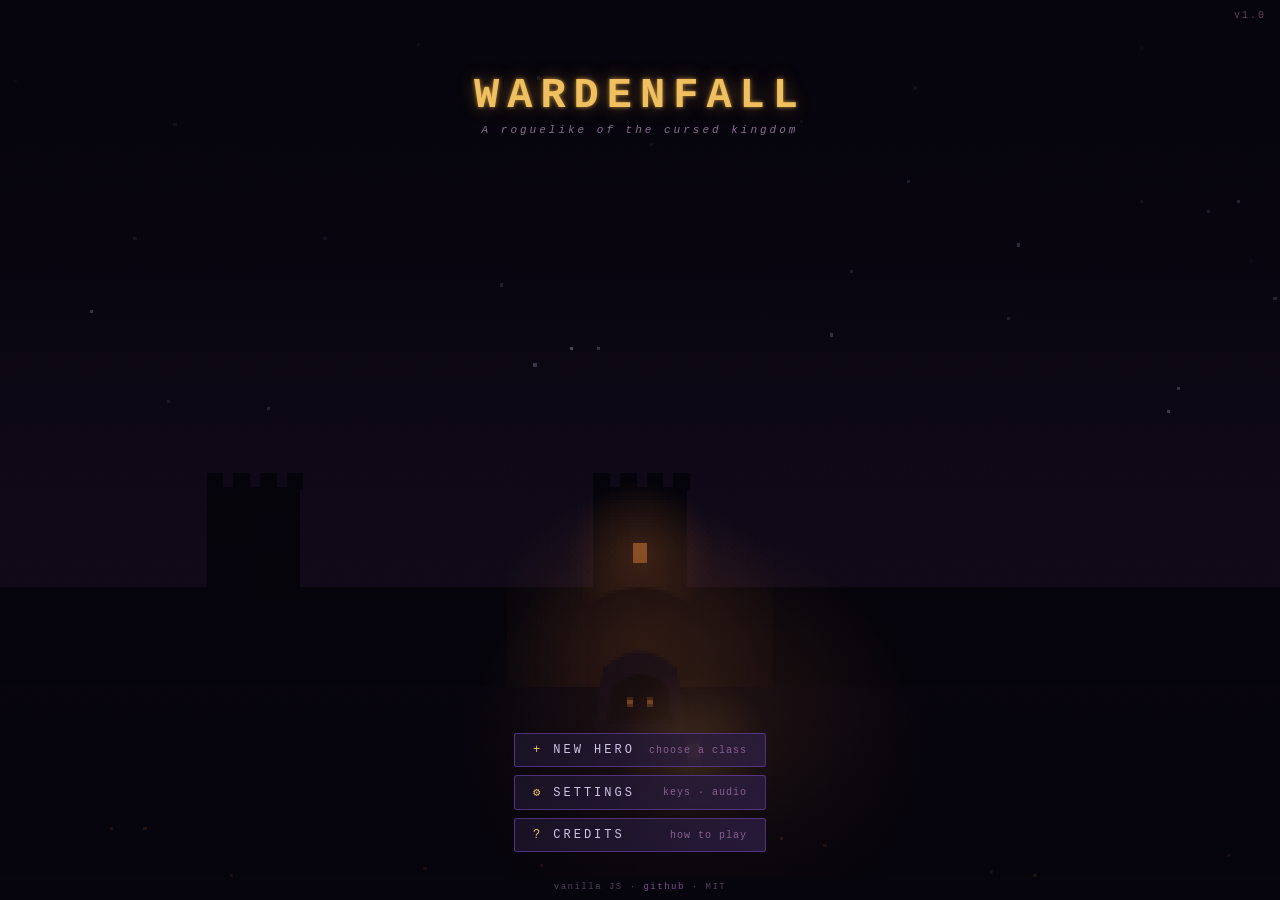
==== commit c0839e26: "Phase AE — Gear / Death / Results overlays match menu vocabulary The three highest-frequency in-game" ====
--- a/index.html
+++ b/index.html
@@ -953,45 +953,106 @@
 .inv-action-btn.skip { background:#1a1a22; border-color:#555; color:#aaa; }
 .inv-action-btn.skip:hover { background:#2a2a34; }
 
-/* Phase Q — Gear screen */
+/* Phase Q (Phase AE rewrite) — Gear screen.
+   Matches the menu vocabulary: 5-stop vignette overlay, gradient panel
+   with purple-tinted border + warm glow, ember-gold title with shadow,
+   per-rarity colored borders on equipped slots and stash cards. */
 #gear-overlay {
-  position:absolute; inset:0; background:rgba(0,0,0,0.78); z-index:60;
+  position:absolute; inset:0;
+  background:
+    linear-gradient(to bottom,
+      rgba(6,4,12,0.93) 0%,
+      rgba(6,4,12,0.78) 22%,
+      rgba(6,4,12,0.62) 50%,
+      rgba(6,4,12,0.78) 78%,
+      rgba(6,4,12,0.93) 100%);
+  z-index:60;
   display:none; align-items:center; justify-content:center;
 }
 #gear-overlay.open { display:flex; }
 .gear-panel {
-  background:#15151d; border:2px solid #6a5a20; border-radius:8px;
-  padding:14px 16px; width:min(520px, 92vw); max-height:86vh;
-  display:flex; flex-direction:column; gap:8px;
+  background:linear-gradient(135deg, rgba(14,10,22,0.96), rgba(22,16,32,0.94));
+  border:1px solid rgba(80,64,120,0.6); border-radius:5px;
+  padding:18px 22px 16px; width:min(560px, 92vw); max-height:86vh;
+  display:flex; flex-direction:column; gap:10px;
   font-family:'Courier New',monospace;
-}
-.gear-title { color:#ffd040; font-size:13px; letter-spacing:3px; text-align:center; }
-.gear-equipped { display:flex; gap:6px; justify-content:center; flex-wrap:wrap; }
+  box-shadow:0 0 36px rgba(120,60,180,0.22);
+}
+.gear-title {
+  color:#f0c060; font-size:17px; letter-spacing:5px; text-align:center;
+  margin-bottom:4px; padding-bottom:8px;
+  text-shadow:0 0 14px rgba(240,176,72,0.30), 0 0 3px rgba(240,176,72,0.7);
+  border-bottom:1px solid rgba(74,58,90,0.45);
+}
+.gear-equipped { display:flex; gap:8px; justify-content:center; flex-wrap:wrap; }
 .gear-slot {
-  width:84px; min-height:64px; border:1px solid #444; border-radius:6px;
-  background:#1b1b26; padding:4px; font-size:9px; color:#ccc; text-align:center;
+  width:88px; min-height:74px;
+  border:1px solid rgba(80,64,120,0.5); border-radius:4px;
+  background:linear-gradient(135deg, rgba(8,6,14,0.92), rgba(18,14,26,0.92));
+  padding:6px 4px; font-size:9px; color:#d0c4e6; text-align:center;
   cursor:pointer;
-}
-.gear-slot .gs-icon { font-size:18px; }
-.gear-slot .gs-name { font-size:8px; line-height:1.2; }
-.gear-slot.empty { opacity:0.45; }
-.gear-stash-label { color:#999; font-size:9px; letter-spacing:2px; }
+  transition:transform 80ms ease, border-color 80ms ease, box-shadow 80ms ease;
+  display:flex; flex-direction:column; align-items:center; gap:2px;
+}
+.gear-slot:hover { transform:translateY(-2px); border-color:rgba(224,192,255,0.85); }
+.gear-slot .gs-icon { font-size:22px; line-height:1; }
+.gear-slot .gs-name { font-size:8.5px; line-height:1.2; color:#c0a8d8; letter-spacing:0.5px; }
+.gear-slot.empty { opacity:0.4; }
+.gear-slot.empty:hover { transform:none; border-color:rgba(80,64,120,0.5); }
+/* Per-rarity accent for equipped + stash items — JS sets the rarity class. */
+.gear-slot.rar-common,    .stash-card.rar-common    { border-color:rgba(140,140,150,0.6); }
+.gear-slot.rar-uncommon,  .stash-card.rar-uncommon  { border-color:rgba(76,175,80,0.7); }
+.gear-slot.rar-rare,      .stash-card.rar-rare      { border-color:rgba(33,150,243,0.75); }
+.gear-slot.rar-epic,      .stash-card.rar-epic      { border-color:rgba(156,39,176,0.75); }
+.gear-slot.rar-legendary, .stash-card.rar-legendary { border-color:rgba(255,152,0,0.85); box-shadow:0 0 12px rgba(255,152,0,0.25); }
+.gear-slot.rar-uncommon:hover,  .stash-card.rar-uncommon:hover  { box-shadow:0 0 14px rgba(76,175,80,0.4); }
+.gear-slot.rar-rare:hover,      .stash-card.rar-rare:hover      { box-shadow:0 0 14px rgba(33,150,243,0.45); }
+.gear-slot.rar-epic:hover,      .stash-card.rar-epic:hover      { box-shadow:0 0 16px rgba(156,39,176,0.5); }
+.gear-slot.rar-legendary:hover, .stash-card.rar-legendary:hover { box-shadow:0 0 18px rgba(255,152,0,0.55); }
+.gear-stash-label {
+  color:#c0a0ff; font-size:10px; letter-spacing:3px;
+  padding:6px 0 3px; border-bottom:1px solid rgba(74,58,90,0.3);
+  margin-top:4px;
+}
 .gear-stash {
   overflow-y:auto; max-height:38vh; display:grid;
-  grid-template-columns:repeat(auto-fill, minmax(120px, 1fr)); gap:6px;
+  grid-template-columns:repeat(auto-fill, minmax(130px, 1fr)); gap:8px;
+  padding:4px 0;
 }
 .stash-card {
-  border:1px solid #444; border-radius:6px; background:#1b1b26;
-  padding:5px; font-size:9px; color:#ccc; cursor:pointer; min-height:44px;
-}
-.stash-card .sc-name { font-size:9px; }
-.stash-card .sc-stats { color:#9a9; font-size:8px; }
-.stash-card .sc-row { display:flex; gap:4px; margin-top:3px; }
+  border:1px solid rgba(80,64,120,0.5); border-radius:4px;
+  background:linear-gradient(135deg, rgba(8,6,14,0.92), rgba(18,14,26,0.92));
+  padding:7px; font-size:9.5px; color:#d0c4e6; cursor:pointer; min-height:50px;
+  transition:transform 80ms ease, border-color 80ms ease, box-shadow 80ms ease;
+}
+.stash-card:hover { transform:translateY(-1px); }
+.stash-card .sc-name { font-size:10px; letter-spacing:0.5px; font-weight:bold; }
+.stash-card .sc-stats { color:#9aedb0; font-size:8.5px; margin-top:2px; }
+.stash-card .sc-row { display:flex; gap:5px; margin-top:5px; }
 .stash-card button {
-  flex:1; font-size:8px; padding:3px 0; min-height:22px; cursor:pointer;
-  background:#262635; color:#ddd; border:1px solid #555; border-radius:4px;
-}
-.gear-actions { display:flex; justify-content:center; }
+  flex:1; font-size:8.5px; padding:3px 0; min-height:22px; cursor:pointer;
+  background:rgba(28,20,40,0.85); color:#d0c4e6;
+  border:1px solid rgba(128,80,200,0.5); border-radius:3px;
+  letter-spacing:1px; font-family:'Courier New',monospace;
+  transition:background 80ms ease, border-color 80ms ease;
+}
+.stash-card button:hover {
+  background:rgba(60,40,100,0.95); border-color:rgba(224,192,255,0.85);
+  color:#f0e4ff;
+}
+.gear-actions { display:flex; justify-content:center; margin-top:6px; }
+.gear-actions .inv-action-btn {
+  background:linear-gradient(135deg, rgba(28,20,40,0.85), rgba(48,32,72,0.75));
+  border:1px solid rgba(128,80,200,0.5); border-radius:3px;
+  padding:8px 24px; color:#d0c4e6; font-size:11px; letter-spacing:3px;
+  cursor:pointer; font-family:'Courier New',monospace;
+  transition:background 80ms ease, border-color 80ms ease, transform 80ms ease;
+}
+.gear-actions .inv-action-btn:hover {
+  background:linear-gradient(135deg, rgba(60,40,100,0.95), rgba(100,60,160,0.85));
+  border-color:rgba(224,192,255,0.85); color:#f0e4ff;
+  transform:translateY(-1px);
+}
 #gear-btn {
   position:absolute; bottom:160px; right:12px;
   width:32px; height:32px; border-radius:50%;
@@ -1025,134 +1086,198 @@
 }
 .boss-stats { color:#aaa; font-size:9px; text-align:center; }
 
-/* Phase L — Death Screen & Run Meta */
+/* Phase L (Phase AE rewrite) — Death Screen.
+   Matches the menu vocabulary with a darker, redder accent: vignette
+   overlay leans toward deep maroon, gradient panel with red-tinted
+   border + warm red glow, stat cards consistent with the rest of the
+   game's "dark gradient + purple border + gold value" pattern. */
 #death-overlay {
-  position:absolute; inset:0; background:rgba(0,0,0,0.94);
+  position:absolute; inset:0;
+  background:
+    linear-gradient(to bottom,
+      rgba(16,4,8,0.94) 0%,
+      rgba(10,4,12,0.78) 30%,
+      rgba(6,4,12,0.78) 70%,
+      rgba(16,4,8,0.94) 100%);
   display:none; flex-direction:column; align-items:center; justify-content:center;
-  z-index:220; font-family:'Courier New',monospace; color:#aaa;
+  z-index:220; font-family:'Courier New',monospace; color:#c0b8d0;
   opacity:0; transition: opacity 0.8s ease-out;
 }
 #death-overlay.show { display:flex; }
 #death-overlay.show-anim { opacity:1; }
 .death-panel {
-  background:#0a0a14; border:1px solid #6a3030; border-radius:4px;
-  padding:18px 22px; min-width:340px; max-width:96vw; max-height:92vh; overflow-y:auto;
-  box-shadow:0 0 60px rgba(160,30,30,0.35);
+  background:linear-gradient(135deg, rgba(20,10,12,0.96), rgba(28,14,16,0.94));
+  border:1px solid rgba(192,64,64,0.55); border-radius:5px;
+  padding:22px 26px 18px; min-width:360px; max-width:96vw; max-height:92vh; overflow-y:auto;
+  box-shadow:0 0 50px rgba(224,80,80,0.25);
 }
 .death-header {
-  color:#ff4040; font-size:20px; letter-spacing:5px; text-align:center;
-  margin-bottom:6px; text-shadow:0 0 12px rgba(255,60,60,0.55);
+  color:#ff4040; font-size:24px; letter-spacing:8px; text-align:center;
+  margin-bottom:8px; padding-bottom:10px;
+  text-shadow:0 0 18px rgba(255,60,60,0.6), 0 0 4px rgba(255,80,80,0.85);
+  border-bottom:1px solid rgba(192,64,64,0.35);
 }
 .death-saved-note {
-  text-align:center; font-size:9px; color:#999; margin-bottom:8px; letter-spacing:1px;
+  text-align:center; font-size:10px; color:#9a8aa8; margin-bottom:14px; letter-spacing:1.5px;
 }
 .death-stats {
-  display:grid; grid-template-columns: repeat(3, 1fr); gap:6px 10px;
-  margin-bottom:14px;
+  display:grid; grid-template-columns: repeat(3, 1fr); gap:7px 10px;
+  margin-bottom:16px;
 }
 .death-stat {
-  background:#15151c; border:1px solid #2a2a3a; border-radius:3px;
-  padding:6px 6px 7px; text-align:center;
-}
-.death-stat .ds-label { font-size:8px; color:#666; letter-spacing:1px; text-transform:uppercase; }
-.death-stat .ds-value { font-size:14px; color:#f0c060; font-weight:bold; margin-top:3px; font-family:'Courier New',monospace; }
-.death-stat .ds-value.best { font-size:10px; line-height:1.2; }
+  background:linear-gradient(135deg, rgba(8,6,14,0.85), rgba(18,14,26,0.85));
+  border:1px solid rgba(80,64,120,0.5); border-radius:4px;
+  padding:8px 6px 9px; text-align:center;
+}
+.death-stat .ds-label { font-size:8.5px; color:#7a6a8a; letter-spacing:1.5px; text-transform:uppercase; }
+.death-stat .ds-value {
+  font-size:15px; color:#f0c060; font-weight:bold; margin-top:4px;
+  font-family:'Courier New',monospace;
+  text-shadow:0 0 6px rgba(240,176,72,0.35);
+}
+.death-stat .ds-value.best { font-size:10.5px; line-height:1.2; }
 .death-actions {
-  display:flex; justify-content:center; gap:10px; margin-top:6px;
+  display:flex; justify-content:center; gap:12px; margin-top:6px;
 }
 .death-btn {
-  background:linear-gradient(135deg,#2a1840,#4a2870);
-  border:1px solid #6040a0; border-radius:3px; padding:7px 18px;
-  color:#e0c0ff; font-size:11px; cursor:pointer; letter-spacing:2px;
+  background:linear-gradient(135deg, rgba(28,20,40,0.85), rgba(48,32,72,0.75));
+  border:1px solid rgba(128,80,200,0.5); border-radius:3px;
+  padding:9px 22px; color:#d0c4e6; font-size:11px; cursor:pointer; letter-spacing:3px;
   font-family:'Courier New',monospace;
-}
-.death-btn:hover { background:linear-gradient(135deg,#3a2060,#5a30a0); }
+  transition:background 80ms ease, border-color 80ms ease, transform 80ms ease;
+}
+.death-btn:hover {
+  background:linear-gradient(135deg, rgba(60,40,100,0.95), rgba(100,60,160,0.85));
+  border-color:rgba(224,192,255,0.85); color:#f0e4ff;
+  transform:translateY(-1px);
+}
 .death-btn.primary {
-  background:linear-gradient(135deg,#6a1818,#a02828);
-  border-color:#c04040; color:#ffe0e0;
-}
-.death-btn.primary:hover { background:linear-gradient(135deg,#8a2020,#c03030); }
+  background:linear-gradient(135deg, rgba(80,22,22,0.92), rgba(120,30,30,0.85));
+  border-color:rgba(224,80,80,0.7); color:#ffe0e0;
+}
+.death-btn.primary:hover {
+  background:linear-gradient(135deg, rgba(110,28,28,0.95), rgba(150,40,40,0.92));
+  border-color:#e06060; color:#fff0f0;
+  box-shadow:0 0 14px rgba(224,80,80,0.4);
+}
 @media (max-width: 540px) {
   .death-stats { grid-template-columns: repeat(2, 1fr); }
 }
 
-/* Phase S Task 3 — Results Screen */
+/* Phase S Task 3 (Phase AE rewrite) — Results / STAGE CLEAR screen.
+   Triumphant gold-tinted variant of the death overlay: vignette leans
+   gold instead of red, gradient panel with gold-amber border + warm
+   glow, dramatic 36 px stars with stagger glow, loot chips inherit the
+   gear-screen rarity-color border palette. */
 #results-overlay {
-  position:absolute; inset:0; background:rgba(0,0,0,0.94);
+  position:absolute; inset:0;
+  background:
+    linear-gradient(to bottom,
+      rgba(14,10,4,0.94) 0%,
+      rgba(10,8,12,0.78) 30%,
+      rgba(8,6,14,0.78) 70%,
+      rgba(14,10,4,0.94) 100%);
   display:none; flex-direction:column; align-items:center; justify-content:center;
-  z-index:220; font-family:'Courier New',monospace; color:#aaa;
+  z-index:220; font-family:'Courier New',monospace; color:#c0b8d0;
   opacity:0; transition: opacity 0.6s ease-out;
 }
 #results-overlay.show { display:flex; }
 #results-overlay.show-anim { opacity:1; }
 .results-panel {
-  background:#0a0c14; border:1px solid #5a4a20; border-radius:4px;
-  padding:18px 22px; min-width:340px; max-width:96vw; max-height:92vh; overflow-y:auto;
-  box-shadow:0 0 60px rgba(200,160,30,0.28);
+  background:linear-gradient(135deg, rgba(14,10,22,0.96), rgba(22,16,32,0.94));
+  border:1px solid rgba(192,160,80,0.55); border-radius:5px;
+  padding:22px 26px 18px; min-width:360px; max-width:96vw; max-height:92vh; overflow-y:auto;
+  box-shadow:0 0 50px rgba(240,176,72,0.25);
 }
 .results-header {
-  color:#f0c060; font-size:20px; letter-spacing:5px; text-align:center;
-  margin-bottom:8px; text-shadow:0 0 14px rgba(240,190,60,0.55);
+  color:#f0c060; font-size:24px; letter-spacing:8px; text-align:center;
+  margin-bottom:10px;
+  text-shadow:0 0 18px rgba(240,190,60,0.6), 0 0 4px rgba(240,200,80,0.85);
 }
 .results-stars {
-  display:flex; justify-content:center; gap:10px; margin-bottom:8px;
+  display:flex; justify-content:center; gap:14px; margin-bottom:10px;
 }
 .results-star {
-  font-size:28px; opacity:0.25; transition: opacity 0.25s ease, transform 0.25s ease;
+  font-size:36px; opacity:0.20; color:#3a2e1a;
+  transition: opacity 0.25s ease, transform 0.25s ease, text-shadow 0.25s ease;
   transform:scale(0.7);
 }
 .results-star.lit {
   opacity:1; transform:scale(1.15); color:#f0c060;
-  text-shadow:0 0 12px rgba(240,190,60,0.8);
+  text-shadow:0 0 16px rgba(240,190,60,0.85), 0 0 4px rgba(255,220,120,0.9);
 }
 .results-stage-name {
-  text-align:center; font-size:10px; color:#8090b0; letter-spacing:2px;
-  margin-bottom:12px; text-transform:uppercase;
+  text-align:center; font-size:10.5px; color:#a896c0; letter-spacing:3px;
+  margin-bottom:14px; text-transform:uppercase;
+  padding-bottom:10px; border-bottom:1px solid rgba(74,58,90,0.35);
 }
 .results-levelup {
-  text-align:center; font-size:11px; color:#c060ff; letter-spacing:3px;
-  margin-bottom:10px; text-shadow:0 0 8px rgba(160,60,255,0.6);
+  text-align:center; font-size:12px; color:#c080ff; letter-spacing:4px;
+  margin-bottom:12px;
+  text-shadow:0 0 10px rgba(160,60,255,0.7), 0 0 3px rgba(192,128,255,0.9);
 }
 .results-stats {
-  display:grid; grid-template-columns: repeat(2, 1fr); gap:6px 10px;
+  display:grid; grid-template-columns: repeat(2, 1fr); gap:7px 10px;
   margin-bottom:14px;
 }
 .results-stat {
-  background:#15151c; border:1px solid #2a2a3a; border-radius:3px;
-  padding:6px 6px 7px; text-align:center;
-}
-.results-stat .ds-label { font-size:8px; color:#666; letter-spacing:1px; text-transform:uppercase; }
-.results-stat .ds-value { font-size:14px; color:#f0c060; font-weight:bold; margin-top:3px; font-family:'Courier New',monospace; }
+  background:linear-gradient(135deg, rgba(8,6,14,0.85), rgba(18,14,26,0.85));
+  border:1px solid rgba(80,64,120,0.5); border-radius:4px;
+  padding:8px 6px 9px; text-align:center;
+}
+.results-stat .ds-label { font-size:8.5px; color:#7a6a8a; letter-spacing:1.5px; text-transform:uppercase; }
+.results-stat .ds-value {
+  font-size:15px; color:#f0c060; font-weight:bold; margin-top:4px;
+  font-family:'Courier New',monospace;
+  text-shadow:0 0 6px rgba(240,176,72,0.35);
+}
 .results-loot-label {
-  font-size:8px; color:#666; letter-spacing:2px; text-transform:uppercase;
-  margin-bottom:6px;
+  font-size:9px; color:#c0a0ff; letter-spacing:3px; text-transform:uppercase;
+  margin-bottom:8px;
+  padding-bottom:3px; border-bottom:1px solid rgba(74,58,90,0.3);
 }
 .results-loot-chips {
-  display:flex; flex-wrap:wrap; gap:4px; margin-bottom:14px; min-height:20px;
+  display:flex; flex-wrap:wrap; gap:5px; margin-bottom:14px; min-height:22px;
 }
 .loot-chip {
-  background:#15151c; border:1px solid #333; border-radius:3px;
-  padding:2px 6px; font-size:9px; color:#ccc; letter-spacing:0.5px;
-}
+  background:linear-gradient(135deg, rgba(8,6,14,0.85), rgba(18,14,26,0.85));
+  border:1px solid rgba(80,64,120,0.55); border-radius:3px;
+  padding:3px 7px; font-size:9px; color:#d0c4e6; letter-spacing:0.5px;
+}
+/* Rarity tints on loot chips — reuses the same palette as the gear cards
+   so the language stays consistent. */
+.loot-chip.rar-uncommon  { border-color:rgba(76,175,80,0.7); color:#bff0c4; }
+.loot-chip.rar-rare      { border-color:rgba(33,150,243,0.75); color:#b8d8ff; }
+.loot-chip.rar-epic      { border-color:rgba(156,39,176,0.75); color:#e0b8ff; }
+.loot-chip.rar-legendary { border-color:rgba(255,152,0,0.85); color:#ffd890; box-shadow:0 0 8px rgba(255,152,0,0.3); }
 .loot-chip-more {
-  background:#111; border:1px solid #2a2a3a; border-radius:3px;
-  padding:2px 6px; font-size:9px; color:#555;
+  background:rgba(6,4,12,0.6); border:1px solid rgba(74,58,90,0.4); border-radius:3px;
+  padding:3px 7px; font-size:9px; color:#7a6a8a;
 }
 .results-actions {
-  display:flex; justify-content:center; gap:10px; margin-top:6px;
+  display:flex; justify-content:center; gap:12px; margin-top:6px;
 }
 .results-btn {
-  background:linear-gradient(135deg,#2a1840,#4a2870);
-  border:1px solid #6040a0; border-radius:3px; padding:7px 18px;
-  color:#e0c0ff; font-size:11px; cursor:pointer; letter-spacing:2px;
+  background:linear-gradient(135deg, rgba(28,20,40,0.85), rgba(48,32,72,0.75));
+  border:1px solid rgba(128,80,200,0.5); border-radius:3px;
+  padding:9px 22px; color:#d0c4e6; font-size:11px; cursor:pointer; letter-spacing:3px;
   font-family:'Courier New',monospace;
-}
-.results-btn:hover { background:linear-gradient(135deg,#3a2060,#5a30a0); }
+  transition:background 80ms ease, border-color 80ms ease, transform 80ms ease;
+}
+.results-btn:hover {
+  background:linear-gradient(135deg, rgba(60,40,100,0.95), rgba(100,60,160,0.85));
+  border-color:rgba(224,192,255,0.85); color:#f0e4ff;
+  transform:translateY(-1px);
+}
 .results-btn.primary {
-  background:linear-gradient(135deg,#403010,#806020);
-  border-color:#c09030; color:#ffe0a0;
-}
-.results-btn.primary:hover { background:linear-gradient(135deg,#504020,#907030); }
+  background:linear-gradient(135deg, rgba(72,50,18,0.92), rgba(120,80,30,0.85));
+  border-color:#f0c060; color:#fff8dc;
+}
+.results-btn.primary:hover {
+  background:linear-gradient(135deg, rgba(100,68,22,0.95), rgba(150,100,38,0.92));
+  border-color:#f0d080; color:#fff8e0;
+  box-shadow:0 0 14px rgba(240,176,72,0.4);
+}
 @media (max-width: 540px) {
   .results-stats { grid-template-columns: repeat(2, 1fr); }
 }
@@ -5370,15 +5495,14 @@
   // Loot chips (max 8 displayed + "+N more")
   const chipsEl = document.getElementById('results-loot-chips');
   if (stageLoot.length === 0) {
-    chipsEl.innerHTML = '<span style="color:#444;font-size:9px">None</span>';
+    chipsEl.innerHTML = '<span style="color:#7a6a8a;font-size:9.5px;letter-spacing:1px">None</span>';
   } else {
     const shown = stageLoot.slice(0, 8);
     const extra = stageLoot.length - 8;
+    // Phase AE — rar-{rarity} class drives CSS border + glow; the chip
+    // text color is inherited from the same class.
     chipsEl.innerHTML =
-      shown.map(it => {
-        const col = RARITY_COL[it.rarity] || '#aaa';
-        return `<div class="loot-chip" style="border-color:${col}">${it.icon} <span style="color:${col}">${it.name}</span></div>`;
-      }).join('') +
+      shown.map(it => `<div class="loot-chip rar-${it.rarity}">${it.icon} ${it.name}</div>`).join('') +
       (extra > 0 ? `<div class="loot-chip-more">+${extra} more</div>` : '');
   }
   // Star row — reset all to unlit, then pop them in via staggered timeouts
@@ -7374,7 +7498,9 @@
                     `<div class="gs-name">${GEAR_LABEL[slot]}<br>— empty —</div></div>`;
     const rc = RARITY_COL[it.rarity];
     const lines = Object.entries(_dispStats(it)).map(([k,v])=>`${k} ${v}`).join(' · ');
-    return `<div class="gear-slot" style="border-color:${rc}" onclick="unequipSlot('${slot}');renderGearScreen();updateHUD();">` +
+    // Phase AE — rar-{rarity} class drives CSS border + glow; name color
+    // still inline so each rarity reads as itself.
+    return `<div class="gear-slot rar-${it.rarity}" onclick="unequipSlot('${slot}');renderGearScreen();updateHUD();">` +
            `<div class="gs-icon">${it.icon}</div><div class="gs-name" style="color:${rc}">${it.name}</div>` +
            `<div class="gs-name">${lines}</div></div>`;
   }).join('');
@@ -7383,14 +7509,14 @@
   st.innerHTML = gearStash.map((it, i) => {
     const rc = RARITY_COL[it.rarity];
     const lines = Object.entries(_dispStats(it)).map(([k,v])=>`${k} ${v}`).join(' · ');
-    return `<div class="stash-card" style="border-color:${rc}">` +
+    return `<div class="stash-card rar-${it.rarity}">` +
            `<div class="sc-name" style="color:${rc}">${it.icon} ${it.name}</div>` +
            `<div class="sc-stats">${lines} · ilvl ${it.ilvl}</div>` +
            `<div class="sc-row">` +
            `<button onclick="equipItem(gearStash[${i}]);renderGearScreen();updateHUD();">EQUIP</button>` +
            `<button onclick="sellStashItem(${i});renderGearScreen();">SELL ${it.gold}g</button>` +
            `</div></div>`;
-  }).join('') || `<div style="color:#666;font-size:9px;">Stash is empty — defeat enemies and open chests.</div>`;
+  }).join('') || `<div style="color:#7a6a8a;font-size:9.5px;text-align:center;padding:14px;letter-spacing:1px;">Stash is empty — defeat enemies and open chests.</div>`;
 }
 const CHEST_REROLL_COST = 30;
 
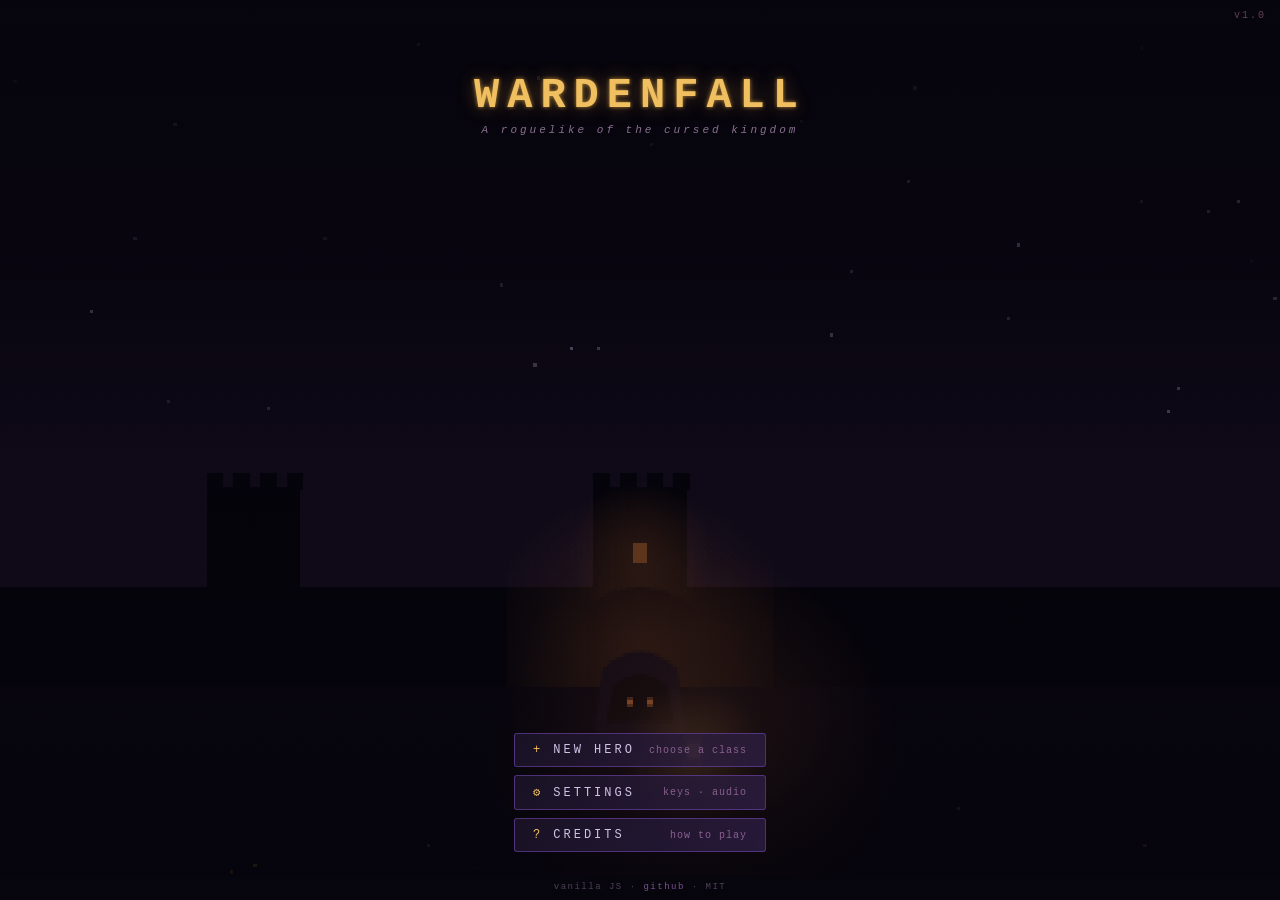
==== commit 51fbca4c: "Phase AF — Fix hotbar invisible bug + icon size User reported "no veo mis habilidades" after Phase A" ====
--- a/index.html
+++ b/index.html
@@ -24,7 +24,13 @@
 
 /* HUD */
 #hud {
-  position:absolute; top:0; left:0; width:100%; pointer-events:none;
+  /* Phase AF — Switched from top:0;left:0;width:100% (height auto = 0
+     because all children are absolutely positioned) to inset:0 so that
+     children using bottom:X (#hotbar-panel, #log-panel, #gold-panel)
+     anchor to the actual bottom of the viewport instead of being
+     pushed ABOVE it. Before this, the bottom-center hotbar rendered
+     at y=-68 px and was effectively invisible. */
+  position:absolute; inset:0; pointer-events:none;
   font-family:'Courier New',monospace;
 }
 /* Phase AC — Stats panel: class portrait + bigger HP/MP/XP bars, single
@@ -136,6 +142,14 @@
   font-weight:bold;
   text-shadow:0 0 3px rgba(0,0,0,0.9);
   letter-spacing:0.5px;
+}
+/* Phase AF — Skill icon span. Big enough that emoji icons read at a
+   glance in the 44 px slot; the slot's own font-size sets a baseline,
+   but emoji glyphs need an explicit size to render at the same scale
+   regardless of the host font. */
+.hb-icon {
+  font-size:24px; line-height:1;
+  display:flex; align-items:center; justify-content:center;
 }
 .hb-cnt {
   position:absolute; bottom:1px; right:3px;
@@ -5727,17 +5741,21 @@
 function updateHotbar() {
   const hb = document.getElementById('hotbar');
   const slots = [];
+  // Phase AF — drop the inline font-size:15px so the slot's CSS font-size
+  // (22 px since the Phase AC slot enlargement) actually applies; the
+  // 44 px slots were holding 15 px icons that looked tiny vs the bigger
+  // potion emoji and made abilities hard to spot.
   slots.push(`
     <div class="hb-slot${player.potions>0?' active':''}">
-      <span class="hb-key">H</span>🧪<span class="hb-cnt">${player.potions}</span>
+      <span class="hb-key">H</span><span class="hb-icon">🧪</span><span class="hb-cnt">${player.potions}</span>
     </div>
   `);
   const kit = kitSkills();
   for (let i=0; i<3; i++) {
     const s = SKILLS[kit[i]];
     if (!s) {
-      // Phase R: skill not yet in registry (knight/ranger Tasks 2-3) — dim placeholder
-      slots.push(`<div class="hb-slot"><span class="hb-key">${i+2}</span><span style="font-size:15px;opacity:0.3">—</span></div>`);
+      // Phase R: skill not yet in registry — dim placeholder
+      slots.push(`<div class="hb-slot"><span class="hb-key">${i+2}</span><span class="hb-icon" style="opacity:0.3">—</span></div>`);
       continue;
     }
     const cd = player.spellCd[i] || 0;
@@ -5747,7 +5765,7 @@
     slots.push(`
       <div class="${cls}">
         <span class="hb-key">${i+2}</span>
-        <span style="font-size:15px;opacity:${ok?1:0.55}">${s.icon}</span>
+        <span class="hb-icon" style="opacity:${ok?1:0.55}">${s.icon}</span>
         <span class="hb-cnt hb-mp">${s.mp}</span>
         ${cdPct>0?`<div class="hb-cd-fill" style="height:${(cdPct*100).toFixed(1)}%"></div>`:''}
       </div>
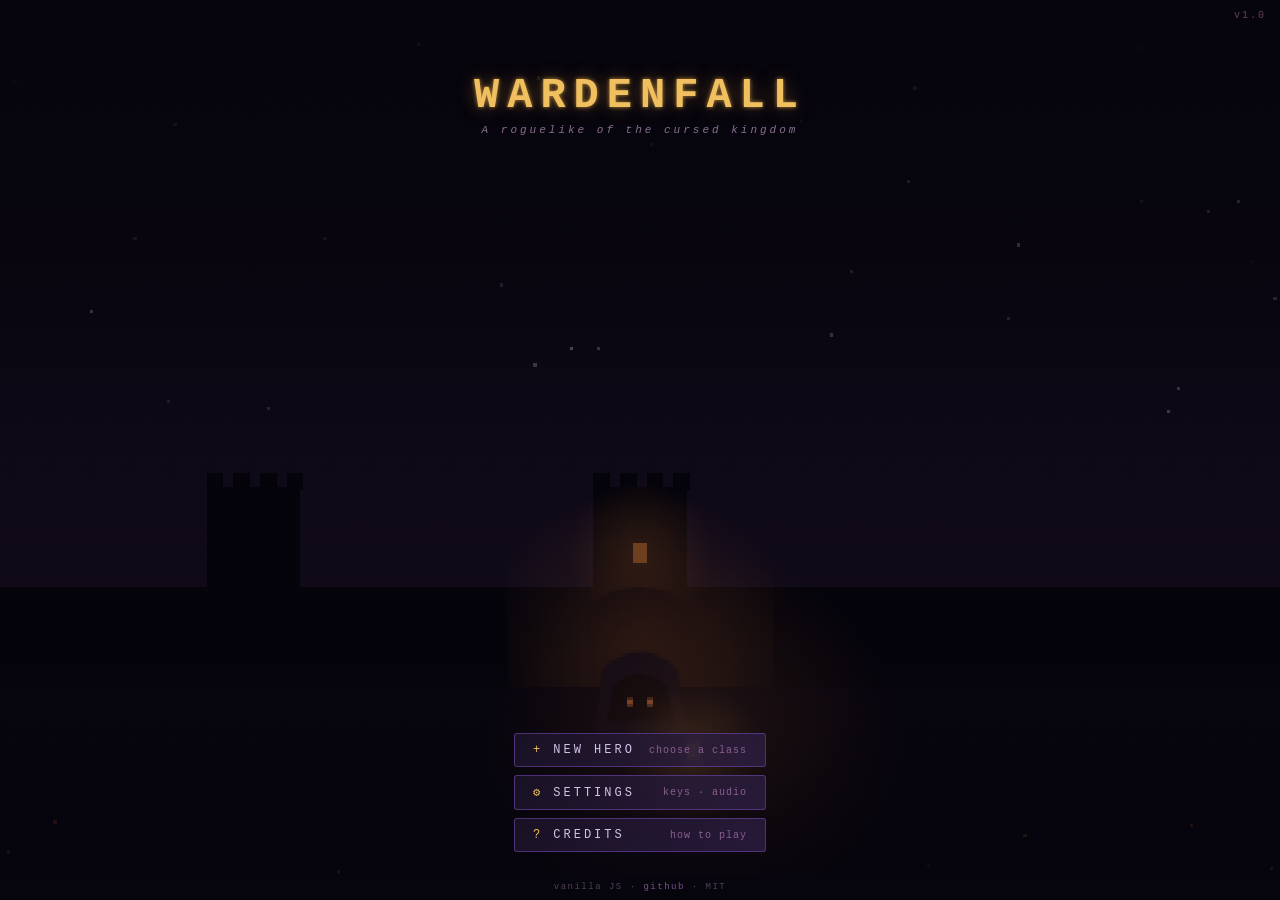
==== commit e8187966: "Phase AG.1 — Smooth zone transitions + HP/MP persistence First step of the "MapleStory MMORPG style"" ====
--- a/index.html
+++ b/index.html
@@ -623,6 +623,16 @@
   box-shadow:inset 0 0 60px rgba(200,30,30,0);
   transition:box-shadow 0.1s; z-index:80;
 }
+/* Phase AG — Zone fade. Replaces the STAGE CLEAR overlay break between
+   zones: when the player walks the exit stair we fade to black, swap
+   the dungeon, then fade back in. Position above the canvas + lighting
+   but BELOW menu overlays so settings still work mid-transition. */
+#zone-fade {
+  position:absolute; inset:0; background:#000;
+  opacity:0; pointer-events:none; z-index:90;
+}
+#zone-fade.fade-out { opacity:1; transition: opacity 280ms ease-in; }
+#zone-fade.fade-in  { opacity:0; transition: opacity 380ms ease-out; }
 #floor-fade {
   position:absolute; inset:0; pointer-events:none; z-index:90;
   background:#000; opacity:0; transition:opacity 0.45s;
@@ -1417,6 +1427,7 @@
   <div id="pause-btn" title="Pause / Settings" onclick="toggleSettings()">⚙</div>
   <div id="paused-banner">PAUSED</div>
   <div id="damage-vignette"></div>
+  <div id="zone-fade"></div>
   <div id="floor-fade"></div>
 
   <!-- Sidescroll slice touch overlay — hidden by default, shown only in sidescroll mode -->
@@ -8209,7 +8220,8 @@
 // Phase S — launchStage: wires GameState to the chosen (chapter, stage),
 // sets the deterministic seed, calls loadFloor, and starts the RAF loop
 // exactly once (loopStarted guards against double-start after death returns).
-function launchStage(c, s) {
+function launchStage(c, s, opts) {
+  opts = opts || {};
   if (!isStageUnlocked(c, s)) return;
   // Phase Y — leaving menus for actual gameplay. Stop the procedural title
   // backdrop so the canvas is free for the dungeon render; drop the
@@ -8219,10 +8231,15 @@
   GameState.runSeed = stageSeed(c, s, GameState.difficulty);
   GameState.floorNum = stageRecLevel(c, s);   // drives ALL existing scaling
   GameState.transitioning = false;
-  player.potions = 3;                          // stage-scoped resource
-  resetRunStats();
-  stageLoot = [];                              // Phase S Task 3 — fresh loot log per stage
-  levelAtStageStart = player.level;           // Phase S Task 3 — detect level-ups during stage
+  if (!opts.zoneTransition) {
+    // Phase AG — fresh entry from a menu (chapter map or Continue). Reset
+    // the stage-scoped state. Walking through a portal into an adjacent
+    // zone takes the opts.zoneTransition path below and keeps these.
+    player.potions = 3;
+    resetRunStats();
+    stageLoot = [];
+    levelAtStageStart = player.level;
+  }
   hideChapterMap();
   loadFloor();
   updateHUD(); updateHotbar();
@@ -8247,18 +8264,80 @@
   return stars;
 }
 
+// Phase AG — Stepping the exit stair no longer halts the game on a
+// STAGE CLEAR overlay. Instead we record the stars (kept for the
+// achievement layer / world map UI), then smooth-fade into the next
+// zone. The boss-zone stair only reveals when the boss is dead, so the
+// chapter→chapter gate is preserved without any extra check here.
+//
+// Special case: Warden death triggers showVictory inside killEnemy, so
+// the 4-5 stair is conceptually a victory beat rather than a portal.
+// If something edge-cases us to step the stair after Warden died but
+// the victory overlay didn't show, fall back to showResults so the
+// player isn't stranded in a dead world.
 function completeStage() {
   if (GameState.transitioning) return;
-  GameState.transitioning = true;
-  gameRunning = false;                 // freeze sim immediately; drawGame keeps rendering frozen scene
-  SFX.descend();
   const c = GameState.chapter, s = GameState.stageIdx;
   const stars = stageStars();
   recordStageResult(c, s, stars);
   syncAccount();
-  // Phase S Task 3 — show the results screen directly (transitioning ends inside showResults flow).
-  GameState.transitioning = false;
-  showResults(stars);
+  // Determine the next zone.
+  let nextC = c, nextS = s + 1;
+  if (s >= 5) {
+    if (c >= 4) {
+      // End of chapter 4 — Warden territory. Surface the legacy results
+      // screen so the run feels like it has a real ending.
+      showResults(stars);
+      return;
+    }
+    nextC = c + 1; nextS = 1;
+  }
+  zoneTransition(nextC, nextS);
+}
+
+// Phase AG — Smooth fade-load between adjacent zones. Records a baseline
+// "visited" star on the source zone so the unlock predicate
+// (isStageUnlocked = previous stars > 0) lets the player walk back and
+// forth freely through a chapter without re-clearing every step.
+function zoneTransition(targetC, targetS) {
+  if (GameState.transitioning) return;
+  GameState.transitioning = true;
+  gameRunning = false;                 // freeze sim during the swap
+  SFX.descend();
+  // Mark the source zone as visited so the unlock predicate flips for
+  // the target (starsFor > 0). Doesn't downgrade a higher rating.
+  const srcC = GameState.chapter, srcS = GameState.stageIdx;
+  if (srcC && srcS) {
+    const existing = starsFor(srcC, srcS);
+    if (existing < 1) recordStageResult(srcC, srcS, 1);
+  }
+  syncAccount();
+  const fade = document.getElementById('zone-fade');
+  if (fade) {
+    fade.classList.remove('fade-in');
+    fade.classList.add('fade-out');
+  }
+  // Load the next zone after the fade-out completes. The opts.zoneTransition
+  // flag tells launchStage to keep HP/MP/potions/RunStats intact.
+  setTimeout(() => {
+    launchStage(targetC, targetS, { zoneTransition: true });
+    // Fade back in once the swap is committed. setTimeout(20) is used
+    // instead of requestAnimationFrame so the class swap still happens
+    // when the tab is backgrounded (RAF throttles to 0 Hz there and
+    // would leave the fade-out class stuck).
+    setTimeout(() => {
+      if (fade) {
+        fade.classList.remove('fade-out');
+        fade.classList.add('fade-in');
+      }
+    }, 20);
+    // Clear the transition guard once the fade-in finishes so the next
+    // STAIR step works.
+    setTimeout(() => {
+      GameState.transitioning = false;
+      if (fade) fade.classList.remove('fade-in');
+    }, 420);
+  }, 300);
 }
 
 // Phase S — returnToMap: called from the death overlay.
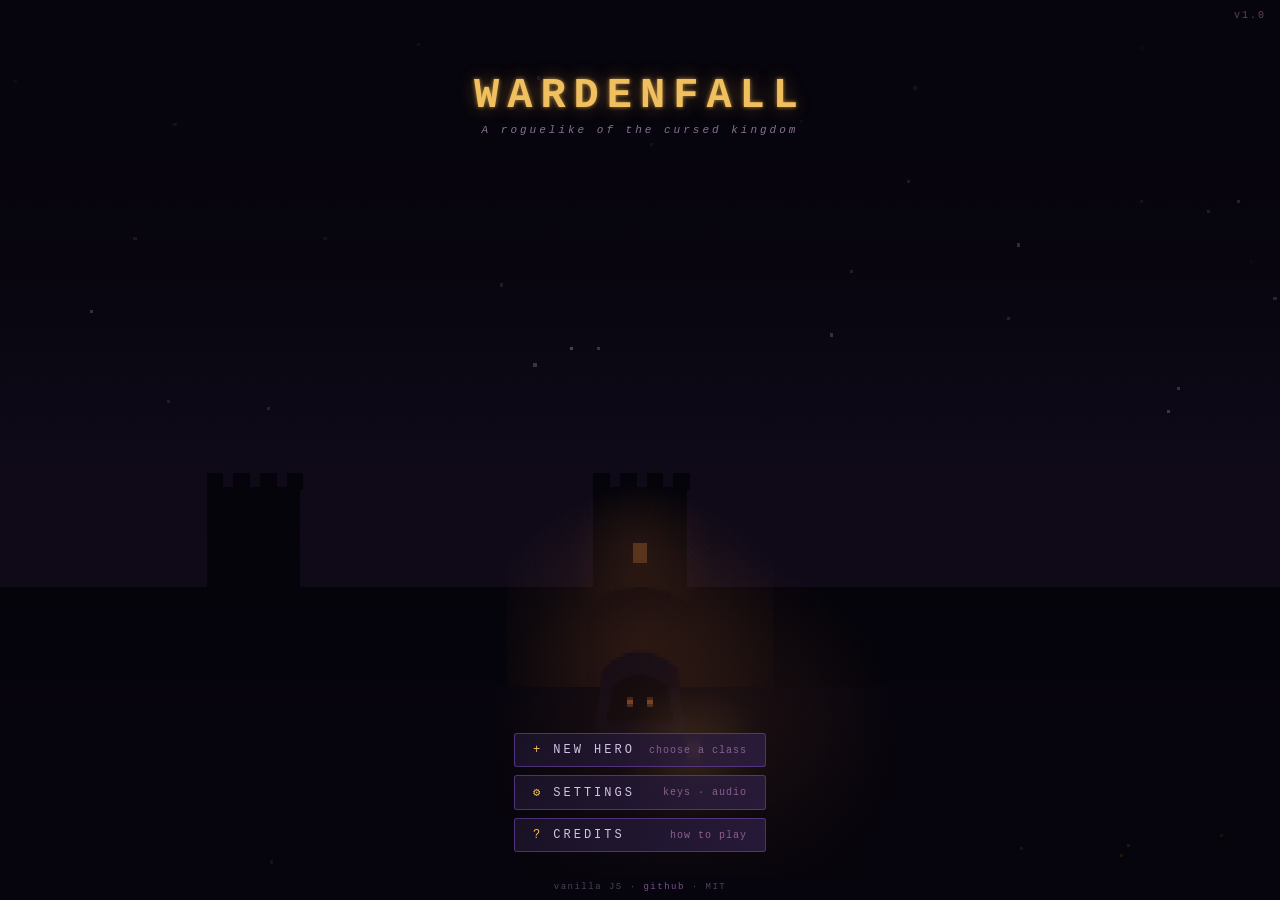
==== commit c0449ab7: "Phase AG.2 — Mob respawn timer (core MMO grinding loop) Second step of the MapleStory pivot: zones c" ====
--- a/index.html
+++ b/index.html
@@ -3769,11 +3769,35 @@
   });
 }
 
+// Phase AG.2 — How long a zone stays empty before mobs come back. ~45 s
+// matches the MapleStory feel: long enough to pick up loot + breathe,
+// short enough that the world feels alive when you stick around.
+const ZONE_RESPAWN_MS = 45000;
+
+// Phase AG.2 — Respawn the current zone's trash mobs. Boss zones never
+// call this (the update loop gates on dungeon.bossRoom). populateFloor
+// always wipes the enemies array first, so dead corpses are cleared in
+// the process. Opts.respawn flips the player-distance guard in
+// populateFloor so mobs don't appear on the player's tile.
+function respawnZoneMobs() {
+  if (!dungeon || dungeon.bossRoom) return;
+  dungeon.respawnCount = (dungeon.respawnCount | 0) + 1;
+  populateFloor({ skipBoss: true, respawn: true });
+}
+
 // Populate a freshly-built floor: spawn enemies in non-spawn rooms scaled by floor.
-function populateFloor() {
+// Phase AG.2 — opts.skipBoss respawns trash mobs without re-spawning the boss
+// (boss-zone respawn loop calls this with skipBoss=true so a dead boss doesn't
+// reappear). Player-distance check keeps respawned mobs from materialising on
+// the player's tile.
+function populateFloor(opts) {
+  opts = opts || {};
   enemies = [];
   const spawnRoom = dungeon.rooms[0];
   const bossRoom  = dungeon.bossRoom;     // Phase K
+  const minSpawnDist = opts.respawn ? 6 : 0;   // tiles away from player on respawn
+  const ptx = (player.x / TILE) | 0;
+  const pty = (player.y / TILE) | 0;
   // Enemy budget grows with floor depth
   const budget = 6 + Math.floor(GameState.floorNum * 1.5);
   const types = ['spider','skeleton'];
@@ -3789,6 +3813,11 @@
     if (bossRoom &&
         tx >= bossRoom.x && tx < bossRoom.x + bossRoom.w &&
         ty >= bossRoom.y && ty < bossRoom.y + bossRoom.h) continue;
+    // Phase AG.2 — keep respawn mobs at least minSpawnDist tiles from
+    // the player so they don't materialise on top of them. Manhattan
+    // distance is fine; the player can still get sandwiched by mobs in
+    // adjacent rooms — that's the desired pressure.
+    if (minSpawnDist > 0 && Math.abs(tx - ptx) + Math.abs(ty - pty) < minSpawnDist) continue;
     // Phase I — Enemy Variety: weighted pick per floor tier.
     spawnEnemy(tx, ty, pickEnemyType(GameState.floorNum));
     placed++;
@@ -3796,7 +3825,8 @@
   // Phase K + Phase T — spawn the boss at the centre of its arena.
   // Boss roster expanded for chapters 3/4 (Phase T) — dispatch by chapter
   // when the stage select is driving floor 5/10/15/20.
-  if (bossRoom) {
+  // Phase AG.2 — skip boss spawn on respawn (boss already dead and stays dead).
+  if (bossRoom && !opts.skipBoss) {
     const bx = bossRoom.x + Math.floor(bossRoom.w / 2);
     const by = bossRoom.y + Math.floor(bossRoom.h / 2);
     const ch = GameState.chapter || (((GameState.floorNum - 1) / 5 | 0) + 1);
@@ -5674,6 +5704,11 @@
   particles = [];
   hitFlashes = [];
   projectiles = [];
+  // Phase AG.2 — Mob respawn state. respawnTimer ticks down once the
+  // zone goes empty; on zero the zone repopulates. Boss zones leave this
+  // permanently at 0 (the bossRoom check in the tick gates it).
+  dungeon.respawnTimer = 0;
+  dungeon.respawnCount = 0;       // diagnostic: number of times this zone has re-spawned
   populateFloor();
   drawMinimap();
   // Phase S — stage-based floor label.
@@ -6789,6 +6824,30 @@
     completeStage();
   }
 
+  // ── Phase AG.2 — MOB RESPAWN ──
+  // Non-boss zones repopulate after ZONE_RESPAWN_MS of zero alive
+  // enemies. Boss zones (dungeon.bossRoom truthy) never respawn — the
+  // boss is a one-time encounter per visit, and the boss-arena trash
+  // exclusion in populateFloor means there are no trash mobs to bring
+  // back anyway. Respawn while the player is mid-fade skips so the new
+  // wave doesn't show up in the dark.
+  if (dungeon && !dungeon.bossRoom && !GameState.transitioning) {
+    const anyAlive = enemies.some(e => e.alive);
+    if (anyAlive) {
+      // Reset the timer the moment any mob is alive, so killing the last
+      // mob always starts a fresh full countdown.
+      dungeon.respawnTimer = 0;
+    } else if (dungeon.respawnTimer === 0) {
+      dungeon.respawnTimer = ZONE_RESPAWN_MS;
+    } else {
+      dungeon.respawnTimer -= dt;
+      if (dungeon.respawnTimer <= 0) {
+        dungeon.respawnTimer = 0;
+        respawnZoneMobs();
+      }
+    }
+  }
+
   // ── ENEMIES ──
   enemies.forEach(e => {
     if(!e.alive) return;
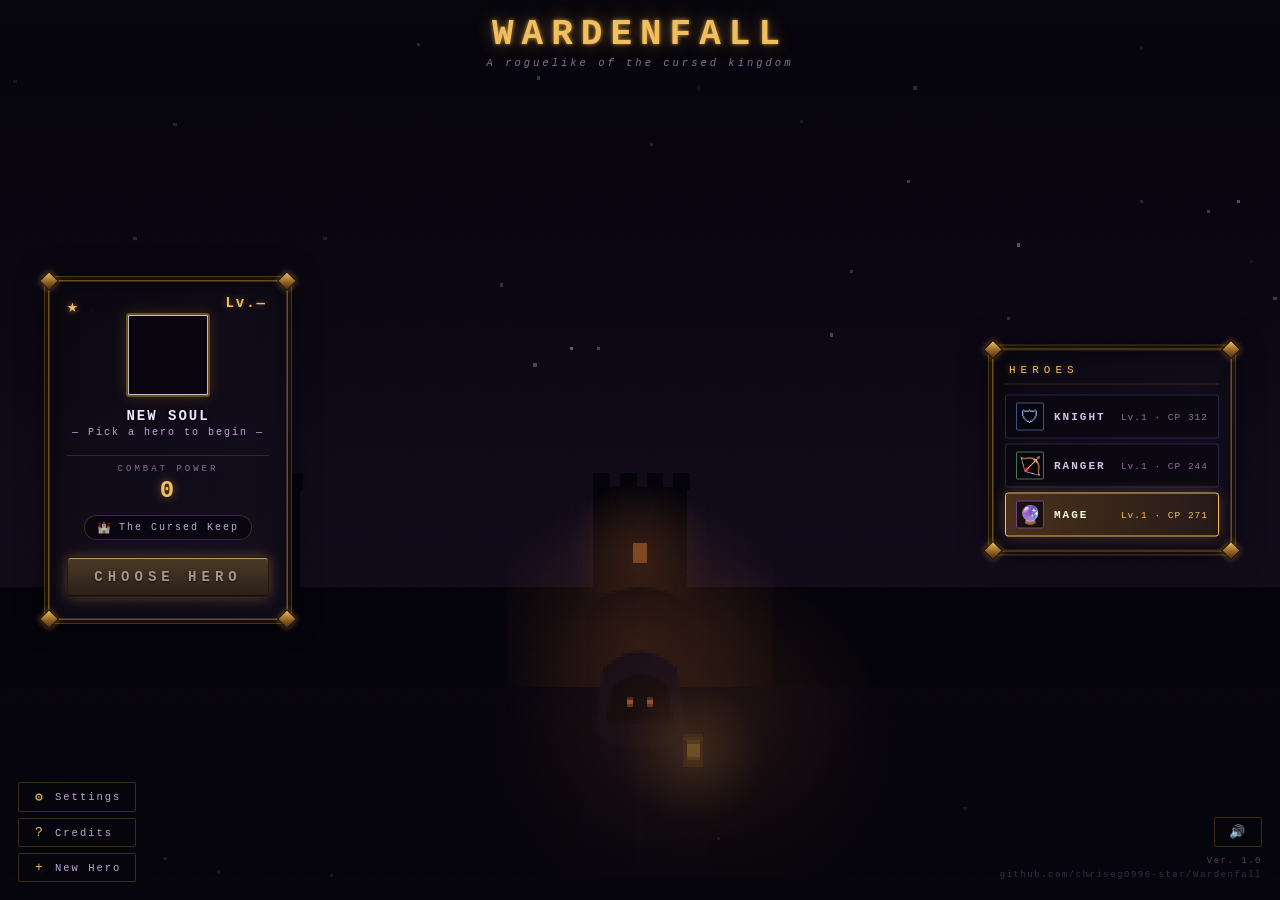
==== commit b098d9d4: "Phase AH — Title screen MapleStory-WoW overhaul Replaces the centered menu-list title with the Maple" ====
--- a/index.html
+++ b/index.html
@@ -249,28 +249,29 @@
 }
 
 /* Overlay screens */
-/* Phase X — Title screen overhaul. Transparent middle band lets the
-   procedurally drawn title scene (drawTitleScene) show through, while
-   top + bottom vignettes anchor the wordmark and menu legibility. */
+/* Phase AH — MapleStory-layout title overhaul (left character card +
+   right hero list + corner buttons) with WoW-style ornate gold framing.
+   The procedural backdrop scene continues to paint behind a thin
+   vignette so the scene reads but card+list legibility is preserved. */
 #overlay {
   position:absolute; inset:0;
   background:
     linear-gradient(to bottom,
-      rgba(6,4,12,0.95) 0%,
-      rgba(6,4,12,0.72) 22%,
-      rgba(6,4,12,0.28) 50%,
-      rgba(6,4,12,0.55) 80%,
-      rgba(6,4,12,0.92) 100%);
-  display:flex; flex-direction:column; align-items:center; justify-content:flex-start;
-  z-index:100; font-family:'Courier New',monospace; padding-top:8vh;
-}
-#title-stamp {
-  position:absolute; top:10px; right:14px;
-  color:#604058; font-size:10px; letter-spacing:2px;
+      rgba(6,4,12,0.78) 0%,
+      rgba(6,4,12,0.32) 24%,
+      rgba(6,4,12,0.18) 50%,
+      rgba(6,4,12,0.42) 78%,
+      rgba(6,4,12,0.88) 100%);
+  z-index:100; font-family:'Courier New',monospace;
+}
+#title-stamp { display:none; }   /* Phase AH — version moved to bottom-right corner block */
+/* ── Top wordmark block ── */
+#title-top {
+  position:absolute; top:14px; left:0; right:0; text-align:center;
 }
 #overlay h1 {
-  color:#f0c060; font-size:42px; margin-bottom:4px; letter-spacing:8px;
-  text-shadow: 0 0 18px rgba(240,176,72,0.35), 0 0 4px rgba(240,176,72,0.7);
+  color:#f0c060; font-size:36px; margin:0 0 2px; letter-spacing:8px;
+  text-shadow: 0 0 18px rgba(240,176,72,0.40), 0 0 4px rgba(240,176,72,0.75);
   animation: title-glow 4s ease-in-out infinite;
 }
 @keyframes title-glow {
@@ -278,9 +279,190 @@
   50%      { text-shadow: 0 0 26px rgba(240,176,72,0.55), 0 0 6px rgba(240,176,72,0.85); }
 }
 #overlay .sub {
-  color:#8a7090; font-size:11px; margin-bottom:32px; letter-spacing:3px;
+  color:#8a7090; font-size:10.5px; letter-spacing:3px;
   font-style:italic;
 }
+
+/* ── Phase AH — Ornate gold frame shared by card + hero list ──
+   Two-layer border: outer dark trim, inner ember-gold engraved line.
+   Corner sigils at 4 corners give the "armor plate" feel without
+   needing image assets. */
+.ornate-frame {
+  position:absolute;
+  background:linear-gradient(135deg, rgba(12,8,18,0.95), rgba(22,16,32,0.92));
+  border:1px solid #6a4f1c;
+  border-radius:3px;
+  box-shadow:
+    inset 0 0 0 1px rgba(240,200,110,0.20),
+    inset 0 0 26px rgba(0,0,0,0.55),
+    0 0 30px rgba(0,0,0,0.55),
+    0 0 0 3px rgba(20,14,8,0.85),
+    0 0 0 4px rgba(106,79,28,0.85);
+}
+.ornate-frame .tcc-corner {
+  position:absolute; width:14px; height:14px;
+  background:
+    linear-gradient(135deg, #f0c060 0%, #8a5e22 60%, #4a3010 100%);
+  border:1px solid #2a1a08;
+  box-shadow:0 0 6px rgba(240,176,72,0.45);
+}
+.ornate-frame .tcc-corner.tl { top:-7px;    left:-7px;    transform:rotate(45deg); }
+.ornate-frame .tcc-corner.tr { top:-7px;    right:-7px;   transform:rotate(45deg); }
+.ornate-frame .tcc-corner.bl { bottom:-7px; left:-7px;    transform:rotate(45deg); }
+.ornate-frame .tcc-corner.br { bottom:-7px; right:-7px;   transform:rotate(45deg); }
+
+/* ── Left: character card (active hero) ── */
+#title-char-card {
+  top:50%; left:48px; transform:translateY(-50%);
+  width:240px;
+  padding:18px 18px 22px;
+  display:flex; flex-direction:column; align-items:center; gap:3px;
+}
+.tcc-star {
+  position:absolute; top:14px; left:18px;
+  color:#f0c060; font-size:18px;
+  text-shadow:0 0 6px rgba(240,176,72,0.7);
+}
+.tcc-level {
+  position:absolute; top:14px; right:20px;
+  color:#f0c060; font-size:14px; letter-spacing:2px; font-weight:bold;
+  text-shadow:0 0 6px rgba(240,176,72,0.5);
+}
+.tcc-portrait {
+  width:84px; height:84px; image-rendering:pixelated;
+  margin-top:14px; margin-bottom:8px;
+  border:2px solid #6a4f1c; border-radius:3px;
+  background:rgba(6,4,12,0.6);
+  box-shadow:
+    inset 0 0 0 1px rgba(240,200,110,0.30),
+    0 0 14px rgba(240,176,72,0.18);
+}
+.tcc-name {
+  color:#f0e4ff; font-size:14px; font-weight:bold; letter-spacing:2px;
+  text-shadow:0 0 4px rgba(0,0,0,0.95);
+}
+.tcc-class {
+  color:#c0a8d8; font-size:10px; letter-spacing:2px;
+  display:flex; align-items:center; gap:5px;
+  margin-bottom:8px;
+}
+.tcc-class .tcc-class-icon { font-size:13px; }
+.tcc-cp-label {
+  color:#8a7090; font-size:9px; letter-spacing:3px;
+  margin-top:6px;
+  padding-top:8px; width:100%; text-align:center;
+  border-top:1px solid rgba(106,79,28,0.45);
+}
+.tcc-cp {
+  color:#f0c060; font-size:24px; font-weight:bold; letter-spacing:2px;
+  font-family:'Courier New',monospace;
+  text-shadow:0 0 10px rgba(240,176,72,0.5);
+  margin-bottom:8px;
+}
+.tcc-realm {
+  display:flex; align-items:center; justify-content:center; gap:6px;
+  padding:5px 12px; margin-bottom:14px;
+  background:rgba(8,6,14,0.85); border:1px solid rgba(106,79,28,0.55); border-radius:18px;
+  color:#c0a8d8; font-size:10px; letter-spacing:2px;
+}
+.tcc-realm-icon { font-size:11px; }
+.tcc-enter {
+  width:100%; padding:11px 0;
+  background:linear-gradient(180deg, #d49a30 0%, #a06e1c 50%, #6a4810 100%);
+  border:1px solid #2a1a08; border-radius:3px;
+  color:#fff8dc; font-size:14px; font-weight:bold; letter-spacing:5px;
+  cursor:pointer; font-family:'Courier New',monospace;
+  box-shadow:
+    inset 0 1px 0 rgba(255,220,140,0.6),
+    inset 0 -1px 0 rgba(0,0,0,0.5),
+    0 0 14px rgba(240,176,72,0.32);
+  text-shadow:0 1px 2px rgba(0,0,0,0.8);
+  transition: filter 80ms ease, transform 80ms ease;
+}
+.tcc-enter:hover { filter:brightness(1.12); transform:translateY(-1px); }
+.tcc-enter:active { filter:brightness(0.92); transform:translateY(0); }
+.tcc-enter.empty {
+  background:linear-gradient(180deg, #4a3a28 0%, #2a2018 100%);
+  color:#a89888;
+}
+
+/* ── Right: hero slot list (all 3 classes) ── */
+#title-hero-list {
+  top:50%; right:48px; transform:translateY(-50%);
+  width:240px;
+  padding:14px 12px 14px;
+}
+.thl-header {
+  color:#f0c060; font-size:11px; letter-spacing:5px;
+  padding:0 4px 8px;
+  text-align:left;
+  border-bottom:1px solid rgba(106,79,28,0.45);
+  margin-bottom:10px;
+  text-shadow:0 0 6px rgba(240,176,72,0.4);
+}
+.thl-list { display:flex; flex-direction:column; gap:5px; }
+.thl-slot {
+  display:flex; align-items:center; gap:10px;
+  padding:7px 10px;
+  background:rgba(8,6,14,0.55);
+  border:1px solid rgba(60,46,90,0.7); border-radius:3px;
+  cursor:pointer;
+  transition: background 80ms ease, border-color 80ms ease, transform 80ms ease;
+}
+.thl-slot:hover { transform:translateX(-2px); }
+.thl-slot.active {
+  background:linear-gradient(90deg, rgba(120,80,30,0.55), rgba(60,40,18,0.45));
+  border-color:#f0c060;
+  box-shadow:0 0 14px rgba(240,176,72,0.25);
+}
+.thl-slot .thl-icon {
+  width:28px; height:28px;
+  display:flex; align-items:center; justify-content:center;
+  font-size:18px;
+  background:rgba(6,4,12,0.7);
+  border:1px solid rgba(74,58,90,0.7); border-radius:2px;
+}
+.thl-slot.knight .thl-icon { border-color:rgba(96,140,220,0.6); color:#9ec0ff; }
+.thl-slot.ranger .thl-icon { border-color:rgba(96,200,128,0.6); color:#80e090; }
+.thl-slot.mage   .thl-icon { border-color:rgba(160,96,224,0.6); color:#c080ff; }
+.thl-name {
+  flex:1; color:#d0c4e6; font-size:11px; letter-spacing:2px; font-weight:bold;
+}
+.thl-meta { color:#8a7090; font-size:9.5px; letter-spacing:1px; }
+.thl-slot.active .thl-name { color:#fff8e0; }
+.thl-slot.active .thl-meta { color:#f0c060; }
+
+/* ── Bottom-left + bottom-right corners ── */
+#title-corner-bl {
+  position:absolute; bottom:18px; left:18px;
+  display:flex; flex-direction:column; gap:6px;
+}
+#title-corner-br {
+  position:absolute; bottom:18px; right:18px;
+  display:flex; flex-direction:column; align-items:flex-end; gap:8px;
+}
+.title-corner-btn {
+  display:flex; align-items:center; gap:8px;
+  padding:6px 14px;
+  background:rgba(8,6,14,0.85); border:1px solid rgba(106,79,28,0.55); border-radius:2px;
+  color:#c0a8d8; font-size:10.5px; letter-spacing:2px; cursor:pointer;
+  font-family:'Courier New',monospace;
+  transition: background 80ms ease, border-color 80ms ease, color 80ms ease;
+}
+.title-corner-btn:hover {
+  background:rgba(40,28,16,0.95); border-color:#f0c060; color:#fff8e0;
+}
+.title-corner-btn .tcb-icon { color:#f0c060; font-size:13px; min-width:14px; }
+.title-corner-btn.danger:hover { border-color:#e06060; color:#ffe0e0; }
+.title-corner-btn.danger:hover .tcb-icon { color:#e06060; }
+.title-version {
+  color:#604058; font-size:9px; letter-spacing:1.5px;
+  text-align:right; line-height:1.5;
+}
+
+/* Old #title-menu / #title-foot retired — keep style stubs so any
+   leftover reference doesn't blow up the layout. */
+#title-menu, #title-foot { display:none; }
 .ctrl-row { color:#aaa; font-size:10px; margin:3px 0; }
 .ctrl-row .key { background:#222; border:1px solid #555; border-radius:2px; padding:1px 6px; color:#eee; }
 /* Phase X — Menu list (Continue / New Hero / Settings / Credits) */
@@ -1447,14 +1629,52 @@
     </div>
   </div>
 
-  <!-- Phase X — Title overlay -->
+  <!-- Phase AH — Title overlay (MapleStory layout + WoW ornate framing) -->
   <div id="overlay">
-    <div id="title-stamp">v1.0</div>
-    <h1>WARDENFALL</h1>
-    <div class="sub">A roguelike of the cursed kingdom</div>
-    <div id="title-menu"></div>
-    <div id="title-foot">
-      vanilla JS · <a href="https://github.com/chriseg0996-star/Wardenfall" target="_blank" rel="noopener">github</a> · MIT
+    <!-- Wordmark + tagline at the top, smaller than before so the scene + cards breathe -->
+    <div id="title-top">
+      <h1>WARDENFALL</h1>
+      <div class="sub">A roguelike of the cursed kingdom</div>
+    </div>
+
+    <!-- Left: pinned character card (active hero) -->
+    <div id="title-char-card" class="ornate-frame">
+      <div class="tcc-corner tl"></div>
+      <div class="tcc-corner tr"></div>
+      <div class="tcc-corner bl"></div>
+      <div class="tcc-corner br"></div>
+      <div class="tcc-star">★</div>
+      <div class="tcc-level" id="tcc-level">Lv.1</div>
+      <img class="tcc-portrait" id="tcc-portrait" alt="">
+      <div class="tcc-name" id="tcc-name">No Hero</div>
+      <div class="tcc-class" id="tcc-class">— Empty Slot —</div>
+      <div class="tcc-cp-label">COMBAT POWER</div>
+      <div class="tcc-cp" id="tcc-cp">0</div>
+      <div class="tcc-realm" id="tcc-realm"><span class="tcc-realm-icon">🏰</span><span id="tcc-realm-name">The Cursed Keep</span></div>
+      <button class="tcc-enter" id="tcc-enter" onclick="continueRun()">ENTER WORLD</button>
+    </div>
+
+    <!-- Right: hero slot list (all 3 classes) -->
+    <div id="title-hero-list" class="ornate-frame">
+      <div class="tcc-corner tl"></div>
+      <div class="tcc-corner tr"></div>
+      <div class="tcc-corner bl"></div>
+      <div class="tcc-corner br"></div>
+      <div class="thl-header">HEROES</div>
+      <div class="thl-list" id="thl-list"></div>
+    </div>
+
+    <!-- Bottom-left: settings + credits stacked, MapleStory icon style -->
+    <div id="title-corner-bl">
+      <button class="title-corner-btn" onclick="openSettingsFromTitle()"><span class="tcb-icon">⚙</span><span>Settings</span></button>
+      <button class="title-corner-btn" onclick="showCredits()"><span class="tcb-icon">?</span><span>Credits</span></button>
+      <button class="title-corner-btn danger" onclick="newHero()"><span class="tcb-icon">+</span><span>New Hero</span></button>
+    </div>
+
+    <!-- Bottom-right: mute toggle + version -->
+    <div id="title-corner-br">
+      <button class="title-corner-btn" onclick="_titleToggleMute()" id="title-mute-btn"><span class="tcb-icon" id="title-mute-icon">🔊</span></button>
+      <div class="title-version">Ver. 1.0<br><span style="color:#3a2e48">github.com/chriseg0996-star/Wardenfall</span></div>
     </div>
   </div>
 
@@ -8454,33 +8674,133 @@
   }
   return false;
 }
+// Phase AH — Combat Power. Quick heuristic derived from base stats +
+// equipped gear contribution. Mirrors the MMO convention of summarizing
+// a character's strength as a single number players can compare.
+function computeCombatPower(cid) {
+  const def = CLASS_DEFS[cid];
+  const chr = account.characters[cid];
+  if (!def || !chr) return 0;
+  // Derive base stats from class growth (mirrors classBaseStats from
+  // Phase P) so we don't have to construct a full player object.
+  const lvl = chr.level || 1;
+  const n   = Math.max(0, lvl - 1);
+  const baseAtk = def.base.atk + def.growth.atk * n;
+  const baseDef = def.base.def + def.growth.def * n;
+  const baseHp  = def.base.hp  + def.growth.hp  * n;
+  const baseMp  = def.base.mp  + def.growth.mp  * n;
+  // Gear bonus: sum atk + def + hp/10 + mp/10 + spdPct from each equipped slot.
+  let g = { atk:0, def:0, hp:0, mp:0, spdPct:0 };
+  if (chr.equipped) {
+    for (const slot of GEAR_SLOTS) {
+      const it = chr.equipped[slot];
+      if (!it || !it.stats) continue;
+      g.atk    += it.stats.atk || 0;
+      g.def    += it.stats.def || 0;
+      g.hp     += it.stats.hp  || 0;
+      g.mp     += it.stats.mp  || 0;
+      g.spdPct += it.stats.spdPct || 0;
+    }
+  }
+  // Weighted sum tuned so a typical Lv 1 hero lands around ~50-90 CP and
+  // a Lv 15 fully-geared hero lands in the 8k-15k range — comparable
+  // to the MapleStory CP scale on screen.
+  const stats = (baseAtk + g.atk) * 8
+              + (baseDef + g.def) * 5
+              + (baseHp  + g.hp)  * 1
+              + (baseMp  + g.mp)  * 1
+              + g.spdPct * 4;
+  return Math.round(stats);
+}
+
+// Phase AH — Repaint the title overlay: pinned character card on the
+// left (active hero per account.lastPlayed) + hero slot list on the
+// right (all three classes). Replaces the previous centered menu list.
 function renderTitleMenu() {
-  const list = document.getElementById('title-menu');
+  // ── Left card: active / last-played hero ──
+  const lastCid = (CLASS_DEFS[account.lastPlayed] ? account.lastPlayed : null);
+  const cardCard   = document.getElementById('title-char-card');
+  const enterBtn   = document.getElementById('tcc-enter');
+  const portraitEl = document.getElementById('tcc-portrait');
+  const nameEl     = document.getElementById('tcc-name');
+  const classEl    = document.getElementById('tcc-class');
+  const cpEl       = document.getElementById('tcc-cp');
+  const lvlEl      = document.getElementById('tcc-level');
+  const realmEl    = document.getElementById('tcc-realm-name');
+
+  if (lastCid && _hasProgress()) {
+    const def = CLASS_DEFS[lastCid];
+    const chr = account.characters[lastCid];
+    if (portraitEl && portraits[lastCid]) portraitEl.src = portraits[lastCid].toDataURL();
+    if (nameEl)  nameEl.textContent  = def.name.toUpperCase() + ' HERO';
+    if (classEl) classEl.innerHTML   = `<span class="tcc-class-icon">${def.icon}</span><span>${def.name}</span>`;
+    if (cpEl)    cpEl.textContent    = computeCombatPower(lastCid).toLocaleString();
+    if (lvlEl)   lvlEl.textContent   = 'Lv.' + (chr.level || 1);
+    if (enterBtn) {
+      enterBtn.textContent = 'ENTER WORLD';
+      enterBtn.classList.remove('empty');
+      enterBtn.onclick = continueRun;
+    }
+    // Realm = furthest chapter the player has touched.
+    let chap = 1;
+    for (let c = 4; c >= 1; c--) {
+      if (starsFor(c, 1) > 0) { chap = c; break; }
+    }
+    if (realmEl && CHAPTERS[chap - 1]) realmEl.textContent = CHAPTERS[chap - 1].name;
+  } else {
+    if (portraitEl) portraitEl.removeAttribute('src');
+    if (nameEl)  nameEl.textContent  = 'NEW SOUL';
+    if (classEl) classEl.textContent = '— Pick a hero to begin —';
+    if (cpEl)    cpEl.textContent    = '0';
+    if (lvlEl)   lvlEl.textContent   = 'Lv.—';
+    if (enterBtn) {
+      enterBtn.textContent = 'CHOOSE HERO';
+      enterBtn.classList.add('empty');
+      enterBtn.onclick = newHero;
+    }
+    if (realmEl) realmEl.textContent = 'The Cursed Keep';
+  }
+
+  // ── Right list: all three hero slots ──
+  const list = document.getElementById('thl-list');
   if (!list) return;
-  const items = [];
-  if (_hasProgress()) {
-    const cid = (CLASS_DEFS[account.lastPlayed] ? account.lastPlayed : 'mage');
-    const c   = account.characters[cid] || {};
+  const out = ['knight','ranger','mage'].map(cid => {
     const def = CLASS_DEFS[cid];
-    const hint = `${def ? def.icon : ''} ${def ? def.name : ''} Lv.${c.level || 1}`;
-    items.push(`<button class="title-menu-item" onclick="continueRun()">
-      <span><span class="tm-icon">▶</span>CONTINUE</span>
-      <span class="tm-hint">${hint}</span>
-    </button>`);
-  }
-  items.push(`<button class="title-menu-item" onclick="newHero()">
-    <span><span class="tm-icon">+</span>NEW HERO</span>
-    <span class="tm-hint">choose a class</span>
-  </button>`);
-  items.push(`<button class="title-menu-item" onclick="openSettingsFromTitle()">
-    <span><span class="tm-icon">⚙</span>SETTINGS</span>
-    <span class="tm-hint">keys · audio</span>
-  </button>`);
-  items.push(`<button class="title-menu-item" onclick="showCredits()">
-    <span><span class="tm-icon">?</span>CREDITS</span>
-    <span class="tm-hint">how to play</span>
-  </button>`);
-  list.innerHTML = items.join('');
+    const chr = account.characters[cid] || {};
+    const lvl = chr.level || 1;
+    const isActive = (cid === lastCid);
+    const cp = computeCombatPower(cid);
+    const meta = (cp > 0) ? `Lv.${lvl} · CP ${cp.toLocaleString()}` : '— Empty —';
+    return `<div class="thl-slot ${cid}${isActive?' active':''}" onclick="_titleSelectHero('${cid}')">
+      <div class="thl-icon">${def.icon}</div>
+      <div class="thl-name">${def.name.toUpperCase()}</div>
+      <div class="thl-meta">${meta}</div>
+    </div>`;
+  });
+  list.innerHTML = out.join('');
+}
+
+// Phase AH — Click a hero in the right list: if they have any progress,
+// flip them to active (account.lastPlayed) and repaint the left card so
+// the player can preview each hero before committing. Click again on the
+// active hero (or hit ENTER WORLD) to actually launch their save.
+function _titleSelectHero(cid) {
+  if (!CLASS_DEFS[cid]) return;
+  account.lastPlayed = cid;
+  saveAccount();
+  renderTitleMenu();
+}
+
+// Phase AH — Mute toggle in the bottom-right corner. Flips audio.muted +
+// applies the gain change, updates icon, and persists. Tolerates the
+// audio module being uninitialised (first paint before any user gesture).
+function _titleToggleMute() {
+  ensureAudio();
+  audio.muted = !audio.muted;
+  if (typeof applyMasterGain === 'function') applyMasterGain();
+  if (typeof saveAudio === 'function') saveAudio();
+  const ic = document.getElementById('title-mute-icon');
+  if (ic) ic.textContent = audio.muted ? '🔇' : '🔊';
 }
 function _bootAudioAndMusic() {
   ensureAudio();
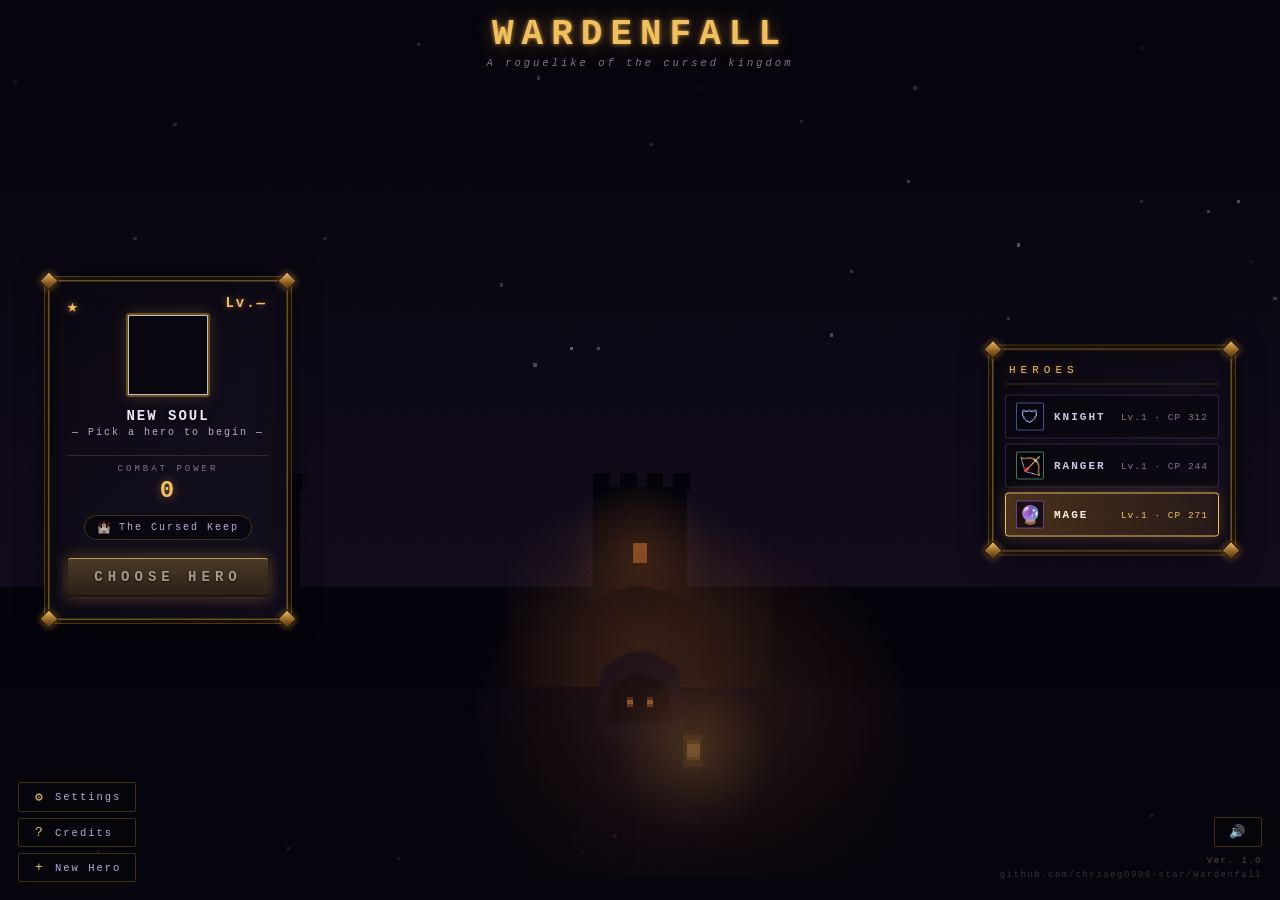
==== commit e00aff63: "Phase AI — Character select MapleStory class-cards overhaul Replaces the small triple-card character" ====
--- a/index.html
+++ b/index.html
@@ -571,56 +571,122 @@
   color:#f0c060; font-size:22px; letter-spacing:6px; margin-bottom:2px;
   text-shadow: 0 0 14px rgba(240,176,72,0.30), 0 0 3px rgba(240,176,72,0.7);
 }
+/* Phase AI — MapleStory class-select layout. Three big vertical
+   preview cards: huge class name + small tagline at the top, large
+   portrait, category badge, "Master of X" summary, multi-line lore
+   paragraph, stats footer. Per-class tinted background + glow. */
 .cso-cards {
-  display:flex; gap:20px; flex-wrap:wrap; justify-content:center;
-  max-width:640px; padding:0 12px;
+  display:flex; gap:18px; flex-wrap:wrap; justify-content:center;
+  max-width:780px; padding:0 12px;
 }
 .char-card {
-  flex:0 1 170px; min-width:160px; max-width:190px;
-  background:linear-gradient(135deg, rgba(20,16,28,0.92), rgba(34,24,48,0.88));
-  border:2px solid rgba(80,64,120,0.6); border-radius:6px;
-  padding:14px 10px 12px; cursor:pointer; user-select:none;
-  display:flex; flex-direction:column; align-items:center; gap:6px;
-  transition:border-color 0.12s, box-shadow 0.12s, transform 0.08s;
+  flex:0 1 220px; min-width:200px; max-width:240px;
+  background:linear-gradient(180deg, rgba(20,16,28,0.95) 0%, rgba(28,20,40,0.90) 60%, rgba(14,10,22,0.92) 100%);
+  border:2px solid rgba(80,64,120,0.6); border-radius:9px;
+  padding:14px 14px 16px; cursor:pointer; user-select:none;
+  display:flex; flex-direction:column; align-items:center; gap:5px;
+  transition:border-color 0.14s, box-shadow 0.14s, transform 0.10s;
   position:relative;
-}
-.char-card:hover  { transform:translateY(-3px); }
+  min-height:430px;
+  overflow:hidden;
+}
+.char-card:hover  { transform:translateY(-4px); }
 .char-card:active { transform:translateY(-1px); }
-/* Per-class accents — borders + glow + level color tied to identity. */
-.char-card.knight       { border-color:rgba(96,140,220,0.55); }
-.char-card.knight:hover { border-color:#6a9eff; box-shadow:0 0 22px rgba(96,140,220,0.45); }
-.char-card.knight .cc-level { color:#9ec0ff; }
-.char-card.knight .cc-icon  { color:#6a9eff; }
-.char-card.ranger       { border-color:rgba(96,200,128,0.55); }
-.char-card.ranger:hover { border-color:#80e090; box-shadow:0 0 22px rgba(96,200,128,0.45); }
-.char-card.ranger .cc-level { color:#9aedb0; }
-.char-card.ranger .cc-icon  { color:#80e090; }
-.char-card.mage         { border-color:rgba(160,96,224,0.55); }
-.char-card.mage:hover   { border-color:#c080ff; box-shadow:0 0 22px rgba(160,96,224,0.45); }
-.char-card.mage .cc-level { color:#dab0ff; }
-.char-card.mage .cc-icon  { color:#c080ff; }
-.char-card img   {
-  width:84px; height:84px; image-rendering:pixelated;
-  border-radius:4px; border:1px solid rgba(60,46,90,0.7);
+/* Soft inner glow + scene-tinted backdrop per class — gives each card
+   the colored-glow feel from the MapleStory reference. */
+.char-card::before {
+  content:''; position:absolute; inset:0; pointer-events:none;
+  background:radial-gradient(circle at 50% 35%, var(--card-tint, rgba(120,120,180,0.20)) 0%, transparent 65%);
+  z-index:0;
+}
+.char-card > * { position:relative; z-index:1; }
+.char-card.knight  { --card-tint: rgba(96,140,220,0.28); border-color:rgba(96,140,220,0.55); }
+.char-card.ranger  { --card-tint: rgba(96,200,128,0.26); border-color:rgba(96,200,128,0.55); }
+.char-card.mage    { --card-tint: rgba(160,96,224,0.28); border-color:rgba(160,96,224,0.55); }
+.char-card.knight:hover  { border-color:#7ab0ff; box-shadow:0 0 28px rgba(96,140,220,0.55); }
+.char-card.ranger:hover  { border-color:#88f0a0; box-shadow:0 0 28px rgba(96,200,128,0.55); }
+.char-card.mage:hover    { border-color:#d090ff; box-shadow:0 0 28px rgba(160,96,224,0.55); }
+.char-card.knight .cc-name { color:#cae0ff; text-shadow:0 0 14px rgba(96,140,220,0.55); }
+.char-card.ranger .cc-name { color:#c4f4d2; text-shadow:0 0 14px rgba(96,200,128,0.55); }
+.char-card.mage   .cc-name { color:#e6cfff; text-shadow:0 0 14px rgba(160,96,224,0.55); }
+.char-card.knight .cc-cat-icon { color:#7ab0ff; }
+.char-card.ranger .cc-cat-icon { color:#88f0a0; }
+.char-card.mage   .cc-cat-icon { color:#d090ff; }
+.char-card.knight .cc-stat-value { color:#cae0ff; }
+.char-card.ranger .cc-stat-value { color:#c4f4d2; }
+.char-card.mage   .cc-stat-value { color:#e6cfff; }
+
+/* ── Card header — big name + tagline ── */
+.cc-name {
+  font-size:22px; font-weight:bold; letter-spacing:3px;
+  margin-top:2px;
+  font-family:'Courier New',monospace;
+}
+.cc-tagline {
+  font-size:9.5px; color:#a896c0; letter-spacing:2px; font-style:italic;
+  text-align:center; line-height:1.3; margin-bottom:4px;
+  min-height:24px;
+}
+
+/* ── Portrait — bigger and centered ── */
+.char-card img {
+  width:120px; height:120px; image-rendering:pixelated;
+  border:1px solid rgba(60,46,90,0.7); border-radius:5px;
   background:rgba(6,4,12,0.55);
-}
-.char-card .cc-icon-name {
-  display:flex; align-items:center; gap:6px;
-  font-size:13px; font-weight:bold; color:#e8dcf6; letter-spacing:2px;
-  margin-top:2px;
-}
-.char-card .cc-icon { font-size:14px; }
-.char-card .cc-level { font-size:13px; font-weight:bold; letter-spacing:1px; }
-.char-card .cc-gear  { font-size:9px; color:#806890; letter-spacing:1.5px; }
-.char-card .cc-kit   { display:flex; gap:6px; font-size:15px; margin-top:4px; }
-.char-card .cc-last  {
+  box-shadow: inset 0 0 14px rgba(0,0,0,0.6);
+  margin:4px 0 6px;
+}
+
+/* ── Category badge + summary ── */
+.cc-category {
+  display:inline-flex; align-items:center; gap:6px;
+  padding:3px 10px; margin-bottom:2px;
+  background:rgba(8,6,14,0.78); border:1px solid rgba(74,58,90,0.6); border-radius:12px;
+  font-size:9.5px; color:#c0a8d8; letter-spacing:2px;
+}
+.cc-cat-icon { font-size:11px; }
+.cc-summary {
+  font-size:10.5px; color:#e0d4f0; letter-spacing:1px; font-weight:bold;
+  text-align:center; line-height:1.3;
+  margin:2px 0 4px;
+  padding:0 4px;
+}
+.cc-description {
+  font-size:9.5px; color:#a896c0; letter-spacing:0.3px; line-height:1.5;
+  text-align:center;
+  padding:0 6px;
+  flex:1;
+  display:flex; align-items:center;
+}
+
+/* ── Footer stat row ── */
+.cc-stats-row {
+  width:100%;
+  display:flex; justify-content:space-around;
+  padding:8px 4px 2px; margin-top:6px;
+  border-top:1px solid rgba(74,58,90,0.55);
+}
+.cc-stat-block {
+  display:flex; flex-direction:column; align-items:center; gap:1px;
+}
+.cc-stat-label { font-size:8px; color:#7a6a8a; letter-spacing:1.5px; }
+.cc-stat-value {
+  font-size:13px; font-weight:bold; letter-spacing:1px;
+  font-family:'Courier New',monospace;
+}
+
+/* ── "LAST PLAYED" badge ── */
+.cc-last  {
   position:absolute; top:-10px; left:50%; transform:translateX(-50%);
   background:linear-gradient(135deg,#604080,#a060e0);
   border:1px solid #c090f0; border-radius:10px;
   padding:2px 10px; font-size:8px; color:#f8e8ff; letter-spacing:2px;
   white-space:nowrap;
   box-shadow:0 0 10px rgba(160,96,224,0.45);
-}
+  z-index:2;
+}
+
+/* ── Char-select footer (controls hint) ── */
 .cso-footer {
   font-size:10px; color:#7a6a8a; text-align:center; max-width:460px;
   line-height:1.9; padding:6px 12px;
@@ -3168,24 +3234,43 @@
 // zero-diff change for current gameplay. Knight/Ranger kits wire up in
 // Phase R; until then they are selectable only via window.__setClass.
 // ─────────────────────────────────────────────
+// Phase AI — class flavor: category, tagline, description.
+// Used by the MapleStory-style character select cards (big vertical
+// preview cards) and the title screen character card. All three fields
+// are pure text — no behaviour change.
 const CLASS_DEFS = {
   knight: {
     name: 'Knight', icon: '🛡',
     base:   { hp:140, mp:20, atk:14, def:8, speed:110 },
     growth: { hp:35,  mp:4,  atk:4,  def:3 },
     kit: ['bash','stance','whirlwind'],          // Phase R
+    category: 'Warrior',
+    tagline:  'Sworn Shield of the Fallen Crown',
+    summary:  'Master of Steel and Stalwart Faith',
+    description: 'A bulwark of iron and oath, the Knight strides into the deepest pits of the Cursed Keep daring foes to break against their shield. Stalwart Stance hardens them like castle walls; Whirlwind clears whole rooms in a single sweep.',
+    statLabel: 'STR',          // shown on the card under "Main Stat"
   },
   ranger: {
     name: 'Ranger', icon: '🏹',
     base:   { hp:90,  mp:30, atk:13, def:4, speed:135 },
     growth: { hp:20,  mp:6,  atk:5,  def:1 },
     kit: ['powershot','multishot','tumble'],     // Phase R
+    category: 'Hunter',
+    tagline:  'Eyes of the Forgotten Wood',
+    summary:  'Master of the Bow and the Long Sight',
+    description: 'A nimble hunter from the high passes. The Ranger keeps distance with bow and tumble, weaving past blades and turning a single shaft into a volley. Their wisdom lies in the kill before the foe ever closes.',
+    statLabel: 'DEX',
   },
   mage: {
     name: 'Mage', icon: '🔮',
     base:   { hp:100, mp:50, atk:12, def:5, speed:120 },
     growth: { hp:25,  mp:10, atk:4,  def:2 },
     kit: ['firebolt','mend','nova'],             // existing SPELLS
+    category: 'Sorcerer',
+    tagline:  'Keeper of the Ember Flame',
+    summary:  'Master of Fire, Mend, and Cataclysm',
+    description: 'A scholar of forbidden flame. The Mage burns enemies from afar with Firebolt, calms wounds with Mend, and shatters the field with Nova. Where steel falters, will and arcana prevail.',
+    statLabel: 'INT',
   },
 };
 
@@ -8330,13 +8415,48 @@
     // Phase Y — per-class accent (knight/ranger/mage) drives border, glow,
     // level color, and icon tint via CSS .char-card.knight / .ranger / .mage.
     card.className = 'char-card ' + cid;
+    // Phase AI — MapleStory-style card layout: name + tagline header,
+    // big portrait, category badge, summary, lore paragraph, footer
+    // stats. Lv 1 + no gear is displayed as "Empty" in the footer so
+    // empty slots read clearly.
+    const cp       = (typeof computeCombatPower === 'function') ? computeCombatPower(cid) : 0;
+    const cat      = def.category   || 'Hero';
+    const tagline  = def.tagline    || '';
+    const summary  = def.summary    || '';
+    const lore     = def.description|| '';
+    const statLbl  = def.statLabel  || 'STAT';
+    const statVal  = (cid === 'knight') ? (def.base.atk + def.growth.atk * (lvl - 1))
+                   : (cid === 'ranger') ? (def.base.atk + def.growth.atk * (lvl - 1))
+                   : (def.base.atk + def.growth.atk * (lvl - 1));
     card.innerHTML = `
       ${isLast ? '<span class="cc-last">LAST PLAYED</span>' : ''}
+      <div class="cc-name">${def.name.toUpperCase()}</div>
+      <div class="cc-tagline">${tagline}</div>
       <img id="portrait-${cid}" src="" alt="${def.name}">
-      <div class="cc-icon-name"><span class="cc-icon">${def.icon}</span><span>${def.name.toUpperCase()}</span></div>
-      <div class="cc-level">Lv.${lvl}</div>
-      <div class="cc-gear">${gearCount}/5 gear</div>
-      <div class="cc-kit">${kitIcons}</div>
+      <div class="cc-category">
+        <span class="cc-cat-icon">${def.icon}</span>
+        <span>${cat}</span>
+      </div>
+      <div class="cc-summary">${summary}</div>
+      <div class="cc-description">${lore}</div>
+      <div class="cc-stats-row">
+        <div class="cc-stat-block">
+          <span class="cc-stat-label">LEVEL</span>
+          <span class="cc-stat-value">${lvl}</span>
+        </div>
+        <div class="cc-stat-block">
+          <span class="cc-stat-label">${statLbl}</span>
+          <span class="cc-stat-value">${statVal}</span>
+        </div>
+        <div class="cc-stat-block">
+          <span class="cc-stat-label">CP</span>
+          <span class="cc-stat-value">${cp.toLocaleString()}</span>
+        </div>
+        <div class="cc-stat-block">
+          <span class="cc-stat-label">GEAR</span>
+          <span class="cc-stat-value">${gearCount}/5</span>
+        </div>
+      </div>
     `;
 
     // Set portrait src — portraits are built at script load.
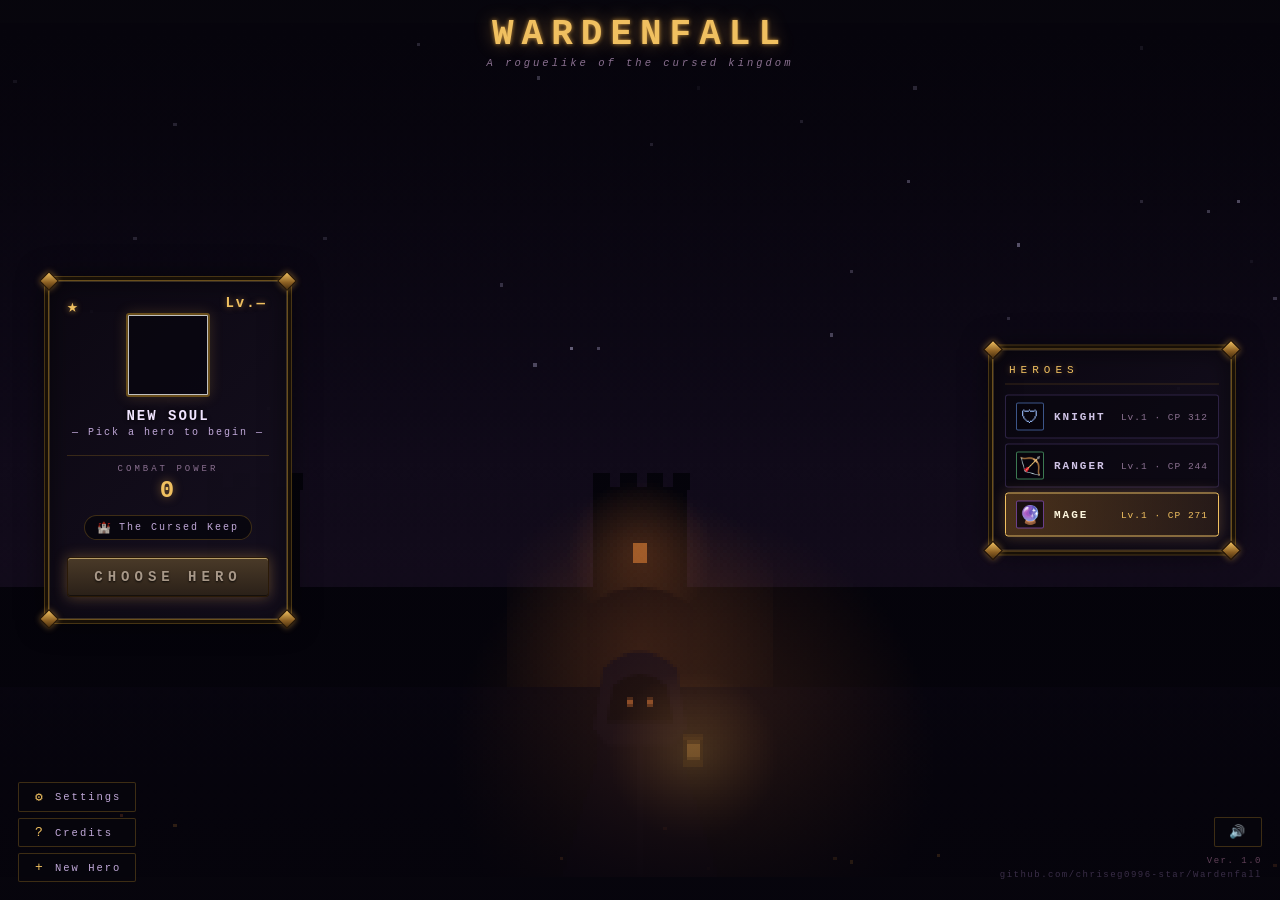
==== commit 8f005d96: "Phase AJ: WoW-style class resources (rage/energy+combo/mana 5-sec rule, GCD, ability ranks) Ports Wo" ====
--- a/index.html
+++ b/index.html
@@ -70,6 +70,10 @@
 .mp-f { background:linear-gradient(90deg,#0e1e5a,#3060e0); box-shadow:inset 0 0 6px rgba(80,120,255,0.35); }
 .xp-f { background:linear-gradient(90deg,#3a0e5a,#9030e0); box-shadow:inset 0 0 6px rgba(160,80,255,0.35); }
 .bar-val { font-size:9.5px; color:#a896c0; width:60px; text-align:right; font-family:'Courier New',monospace; }
+/* Phase AJ — ranger combo-point pips */
+.combo-pips { flex:1; display:flex; gap:4px; align-items:center; }
+.cpip { width:9px; height:9px; border-radius:50%; background:rgba(60,52,30,0.7); border:1px solid rgba(120,100,40,0.6); transition:background 0.12s, box-shadow 0.12s; }
+.cpip.on { background:radial-gradient(circle at 35% 30%,#fff0a0,#e8c020); box-shadow:0 0 6px rgba(240,210,60,0.8); border-color:#f0d040; }
 .stat-row { font-size:9.5px; color:#a896c0; margin-top:5px; letter-spacing:1px; }
 .stat-row span { color:#f0c060; font-weight:bold; }
 
@@ -1631,9 +1635,13 @@
           <span class="bar-val" id="hp-val">100/100</span>
         </div>
         <div class="bar-row">
-          <span class="bar-lbl" style="color:#3060e0">MP</span>
+          <span class="bar-lbl" id="res-lbl" style="color:#3060e0">MP</span>
           <div class="bar-bg"><div class="bar-fill mp-f" id="mp-bar" style="width:100%"></div></div>
           <span class="bar-val" id="mp-val">50/50</span>
+        </div>
+        <div class="bar-row combo-row" id="combo-row" style="display:none">
+          <span class="bar-lbl" style="color:#e8c020">CP</span>
+          <div class="combo-pips" id="combo-pips"></div>
         </div>
         <div class="bar-row">
           <span class="bar-lbl" style="color:#9030e0">XP</span>
@@ -3301,6 +3309,11 @@
   player.atk   = b.atk + g.atk;
   player.def   = b.def + g.def;
   player.speed = Math.round(b.speed * (1 + Math.min(g.spdPct, 100) / 100));
+  // Phase AJ — class resource pool tracks the current class.
+  const rd = RESOURCE_DEFS[player.classId] || RESOURCE_DEFS.mage;
+  player.resMax = rd.max || player.maxMp;
+  if (opts && opts.fullHeal) { player.res = rd.startFull ? player.resMax : 0; player.combo = 0; }
+  else player.res = Math.min(player.res, player.resMax);
 }
 
 function initPlayerStats(classId) {
@@ -3312,6 +3325,11 @@
   player.dead = false;                 // review fix: __setClass after death must revive
   player.spellCd = [0,0,0];            // no cooldown bleed across class loads
   player.stanceTimer = 0; player.hotTicksLeft = 0;
+  // Phase AJ — reset resource/combat state; snapshot RunStats so the first
+  // updateResources() frame doesn't see a huge stale damage delta.
+  player.combo = 0; player.gcd = 0; player.fsr = 0; player.combatTimer = 0;
+  player._dmgDealtSeen = (typeof RunStats !== 'undefined' && RunStats.damageDealt) || 0;
+  player._dmgTakenSeen = (typeof RunStats !== 'undefined' && RunStats.damageTaken) || 0;
   recomputeStats({ fullHeal: true });
   refreshKitButtons();                 // Phase R: sync touch buttons to new class kit
 }
@@ -3691,6 +3709,14 @@
   dead:false,
   // ── Phase 3: spells & MP ──
   spellCd:[0,0,0],   // per-slot cooldown (ms remaining), indexed by the class kit (kitSkills())
+  // Phase AJ — WoW-style class resources. Mage uses mp (above) as its pool;
+  // knight (rage) / ranger (energy) use res/resMax. combo = ranger combo points.
+  res:0, resMax:100,
+  combo:0,
+  gcd:0,             // global cooldown (ms) shared across the kit
+  fsr:0,             // mage five-second rule timer (ms) — mana regen paused while >0
+  combatTimer:0,     // ms of "in combat" left; drives rage upkeep/decay + combo fade
+  _dmgDealtSeen:0, _dmgTakenSeen:0,   // RunStats snapshots → per-frame combat deltas
   hotTicksLeft:0,    // heal-over-time: remaining ticks
   hotTimer:0,        // ms until next HoT tick
   hotInterval:500,   // ms between HoT ticks
@@ -3779,6 +3805,81 @@
 }
 
 const SPAWN_POINTS = []; // legacy — replaced by room-based spawning (see populateFloor)
+
+// ─────────────────────────────────────────────
+// MODULE: RESOURCES (Phase AJ — WoW-style class resource systems)
+// Each class drives a distinct primary resource shown on the HUD's secondary
+// bar: Knight=Rage (built from dealing/taking damage, decays out of combat),
+// Ranger=Energy (fast steady regen) + combo points (built by bow auto-attacks,
+// spent by the Power Shot finisher), Mage=Mana (the existing mp pool, governed
+// by the vanilla five-second rule). A global cooldown gates the whole kit.
+// ─────────────────────────────────────────────
+const COMBO_MAX = 5;
+const COMBAT_MS = 5000;            // "in combat" window after dealing/taking dmg
+const FSR_MS = 5000;               // mage five-second rule
+const ENERGY_REGEN_PER_S = 12;     // ranger energy regen
+const RAGE_DECAY_PER_S   = 12;     // knight rage bleed when out of combat
+const RESOURCE_DEFS = {
+  knight: { kind:'rage',   pool:'res', short:'RG', label:'Rage',   c1:'#5a0e0e', c2:'#e0402a', glow:'rgba(255,90,60,0.40)',  max:100, startFull:false, gcd:1500, combo:false },
+  ranger: { kind:'energy', pool:'res', short:'EN', label:'Energy', c1:'#5a4a0e', c2:'#e8c020', glow:'rgba(240,210,60,0.40)', max:100, startFull:true,  gcd:1000, combo:true  },
+  mage:   { kind:'mana',   pool:'mp',  short:'MP', label:'Mana',   c1:'#0e1e5a', c2:'#3060e0', glow:'rgba(80,120,255,0.35)', max:null,startFull:true,  gcd:1500, combo:false },
+};
+function resDef()  { return RESOURCE_DEFS[player.classId] || RESOURCE_DEFS.mage; }
+function resCur()  { return resDef().pool === 'mp' ? player.mp    : player.res; }
+function resMax()  { return resDef().pool === 'mp' ? player.maxMp : player.resMax; }
+function spendRes(n) {
+  const d = resDef();
+  if (d.pool === 'mp') { player.mp = Math.max(0, player.mp - n); if (d.kind === 'mana') player.fsr = FSR_MS; }
+  else player.res = Math.max(0, player.res - n);
+}
+function gainRes(n) {
+  const d = resDef(); const m = resMax();
+  if (d.pool === 'mp') player.mp = Math.min(m, player.mp + n);
+  else player.res = Math.min(m, player.res + n);
+}
+// s.mp doubles as the resource cost in the active class's units (mana/rage/energy).
+function skillCost(s) { return s.mp | 0; }
+// Ability ranks: R1 at L1, then a new rank every 4 levels (R2@5, R3@9 … R6@21).
+// Ranks are the visible progression tier over the existing per-level damage
+// scaling — they intentionally add no extra multiplier, so Phase V balance holds.
+function skillRank(level) { return Math.min(6, 1 + Math.floor((level - 1) / 4)); }
+
+// Per-frame resource bookkeeping: GCD/FSR/combat timers, rage gen from combat
+// deltas, energy regen, rage decay, combo fade. Mana regen stays in the REGEN
+// block (gated by fsr). Combat is detected via RunStats damage deltas so we
+// don't have to touch every scattered damage-application site.
+function updateResources(dt) {
+  const d = resDef();
+  if (player.gcd > 0) player.gcd = Math.max(0, player.gcd - dt);
+  if (player.fsr > 0) player.fsr = Math.max(0, player.fsr - dt);
+
+  const curDealt = RunStats.damageDealt || 0, curTaken = RunStats.damageTaken || 0;
+  // Resync (don't reward) when RunStats resets at the start of a new run/stage.
+  if (curDealt < player._dmgDealtSeen) player._dmgDealtSeen = curDealt;
+  if (curTaken < player._dmgTakenSeen) player._dmgTakenSeen = curTaken;
+  const dealt = curDealt - player._dmgDealtSeen;
+  if (dealt > 0) {
+    player._dmgDealtSeen = curDealt;
+    player.combatTimer = COMBAT_MS;
+    if (d.kind === 'rage') gainRes(Math.min(15, 4 + dealt * 0.15));
+  }
+  const taken = curTaken - player._dmgTakenSeen;
+  if (taken > 0) {
+    player._dmgTakenSeen = curTaken;
+    player.combatTimer = COMBAT_MS;
+    if (d.kind === 'rage') gainRes(Math.min(25, 5 + taken * 0.5));
+  }
+  if (player.combatTimer > 0) player.combatTimer = Math.max(0, player.combatTimer - dt);
+
+  if (d.kind === 'energy') {
+    gainRes(ENERGY_REGEN_PER_S * dt / 1000);
+  } else if (d.kind === 'rage') {
+    if (player.combatTimer <= 0 && player.res > 0)
+      player.res = Math.max(0, player.res - RAGE_DECAY_PER_S * dt / 1000);
+  }
+  // Combo points fade once the ranger drops out of combat.
+  if (d.combo && player.combatTimer <= 0 && player.combo > 0) player.combo = 0;
+}
 
 // ─────────────────────────────────────────────
 // MODULE: SKILLS (Phase R — kit-driven hotbar; replaces SPELLS+SPELL_ORDER)
@@ -3853,7 +3954,7 @@
   },
   // ── Phase R: Knight kit ──
   bash: {
-    name:'Shield Bash', icon:'🛡', mp:8, cd:5000, sfx:'shielder_bash',
+    name:'Shield Bash', icon:'🛡', mp:15, cd:5000, sfx:'shielder_bash',   // 15 rage
     cast(p) {
       const reach = 30, ax = p.x + p.facing*reach, ay = p.y;
       const toKill = [];
@@ -3875,7 +3976,7 @@
     },
   },
   stance: {
-    name:'Stalwart Stance', icon:'🏰', mp:12, cd:12000, sfx:'mend',
+    name:'Stalwart Stance', icon:'🏰', mp:20, cd:12000, sfx:'mend',   // 20 rage
     cast(p) {
       p.stanceTimer = 5000;
       addLog('Stalwart Stance! Damage halved for 5s.', 'heal');
@@ -3883,7 +3984,7 @@
     },
   },
   whirlwind: {
-    name:'Whirlwind', icon:'🌀', mp:18, cd:6000, sfx:'nova',
+    name:'Whirlwind', icon:'🌀', mp:30, cd:6000, sfx:'nova',   // 30 rage
     cast(p) {
       const R = 80, toKill = [];
       enemies.forEach(e => {
@@ -3908,18 +4009,21 @@
   },
   // ── Phase R: Ranger kit ──
   powershot: {
-    name:'Power Shot', icon:'🏹', mp:10, cd:4000, sfx:'arrow_fire',
+    name:'Power Shot', icon:'🏹', mp:35, cd:4000, sfx:'arrow_fire', finisher:true,   // 35 energy; spends combo
     cast(p) {
+      // Combo-point finisher: each point banked by bow auto-attacks adds 25%.
+      const comboMul = 1 + 0.25 * p.combo;
       spawnProjectile({
         x: p.x + p.facing*12, y: p.y, vx: p.facing*460, vy: 0, w: 12, h: 4,
-        life: 900, owner:'player', damage: Math.max(1, Math.round(p.atk*1.8)),
+        life: 900, owner:'player', damage: Math.max(1, Math.round(p.atk*1.8*comboMul)),
         kind:'arrow', pierce:true,
       });
-      spawnParticles(p.x + p.facing*16, p.y, 6, '#caa078');
+      spawnParticles(p.x + p.facing*16, p.y, 6 + p.combo*2, '#caa078');
+      if (p.combo) addLog(`Power Shot — ${p.combo} combo (×${comboMul.toFixed(2)})`, 'dmg');
     },
   },
   multishot: {
-    name:'Multishot', icon:'🎯', mp:16, cd:7000, sfx:'arrow_fire',
+    name:'Multishot', icon:'🎯', mp:40, cd:7000, sfx:'arrow_fire',   // 40 energy
     cast(p) {
       for (const spread of [-0.25, 0, 0.25]) {
         const ang = (p.facing > 0 ? 0 : Math.PI) + spread;
@@ -3933,7 +4037,7 @@
     },
   },
   tumble: {
-    name:'Tumble', icon:'💨', mp:8, cd:5000, sfx:'dash',
+    name:'Tumble', icon:'💨', mp:25, cd:5000, sfx:'dash',   // 25 energy
     cast(p) {
       // Dash ~90px in movement direction (facing if standing still),
       // stepping 6px at a time so walls stop the dash cleanly.
@@ -4344,6 +4448,7 @@
     damage:o.damage||1,
     kind:o.kind||'firebolt',
     pierce:!!o.pierce,
+    basic:!!o.basic,            // Phase AJ — ranger bow auto-attack (combo builder)
     hitSet:new Set(),
     spinPhase:0,
   });
@@ -4397,6 +4502,11 @@
           spawnFloatingText(e.x, e.y - e.h/2, dmg, '#fff');   // Phase N
           addLog(`Firebolt — ${e.name} -${dmg}`, 'dmg');
           spawnParticles(e.x, e.y, 6, '#ff8030');
+          // Phase AJ — ranger bow auto-attack hit banks a combo point.
+          if (pr.basic && player.classId === 'ranger') {
+            player.combo = Math.min(COMBO_MAX, player.combo + 1);
+            player.combatTimer = COMBAT_MS;
+          }
           // small knockback along projectile heading
           const sp = Math.hypot(pr.vx, pr.vy) || 1;
           e.x += pr.vx/sp * 10;
@@ -5438,7 +5548,7 @@
       vx: player.facing*340, vy: 0, w: 10, h: 4,
       life: 700, owner: 'player',
       damage: Math.max(1, player.atk + Math.floor(Math.random()*5-2)),
-      kind: 'arrow',
+      kind: 'arrow', basic: true,        // Phase AJ — auto-attack builds combo points
     });
     return;
   }
@@ -5633,11 +5743,16 @@
   const id = kitSkills()[slot]; if (!id) return;
   const s = SKILLS[id];
   if (!s) return;                  // Phase R: knight/ranger ids land in Tasks 2-3 — no-op
+  if (player.gcd > 0) return;                                          // Phase AJ — global cooldown
   if (player.spellCd[slot] > 0) { addLog(`${s.name} on cooldown`, 'sys'); return; }
-  if (player.mp < s.mp)         { addLog(`Not enough MP for ${s.name}`, 'sys'); return; }
-  player.mp -= s.mp;
+  const cost = skillCost(s);
+  if (resCur() < cost) { addLog(`Not enough ${resDef().label} for ${s.name}`, 'sys'); return; }
+  spendRes(cost);                                                      // Phase AJ — class resource
   player.spellCd[slot] = s.cd;
-  s.cast(player);
+  player.gcd = resDef().gcd;
+  player.combatTimer = COMBAT_MS;                                      // casting keeps rage/combo alive
+  s.cast(player, skillRank(player.level));
+  if (s.finisher) player.combo = 0;                                    // Phase AJ — finishers dump combo
   const sfxFn = SFX[s.sfx || id]; if (sfxFn) sfxFn();   // Phase R: sfx field support
   RunStats.spellsCast++;           // Phase L
   updateHUD(); updateHotbar();
@@ -5654,7 +5769,7 @@
     if (!s) { el.classList.add('disabled'); continue; }   // placeholder — no-op slot
     const cd = player.spellCd[i] || 0;
     const cdPct = cd > 0 ? Math.min(1, cd / s.cd) : 0;
-    const ok = player.mp >= s.mp && cd <= 0 && !player.dead;
+    const ok = resCur() >= skillCost(s) && cd <= 0 && player.gcd <= 0 && !player.dead;
     el.classList.toggle('disabled', !ok);
     const mask = el.querySelector('.cd-mask');
     if (mask) mask.style.height = (cdPct*100).toFixed(1) + '%';
@@ -5681,7 +5796,7 @@
     } else {
       if (iconEl) iconEl.textContent = s.icon;
       if (costEl) costEl.textContent = s.mp;
-      el.title = `${s.name} (${i+2})`;
+      el.title = `${s.name} — Rank ${skillRank(player.level)} · ${s.mp} ${resDef().label} (${i+2})`;
       el.classList.remove('disabled');
     }
   }
@@ -5689,8 +5804,13 @@
 
 function checkLevelUp() {
   if(player.xp >= player.xpNext) {
+    const prevRank = skillRank(player.level);   // Phase AJ — detect rank-up
     player.level++;
     player.xp -= player.xpNext;
+    if (skillRank(player.level) > prevRank) {
+      addLog(`Abilities advance to Rank ${skillRank(player.level)}!`, 'heal');
+      refreshKitButtons();
+    }
     // Phase V — tiered XP curve. The original ×1.6 per level made
     // L15 require 120 k XP (players accumulate ~30 k clearing ch1-ch3),
     // so the spec's "Ch4 reachable at character L15" was unreachable. Drop
@@ -6054,8 +6174,16 @@
   const p = player;
   document.getElementById('hp-bar').style.width = (p.hp/p.maxHp*100)+'%';
   document.getElementById('hp-val').textContent = `${p.hp}/${p.maxHp}`;
-  document.getElementById('mp-bar').style.width = (p.mp/p.maxMp*100)+'%';
-  document.getElementById('mp-val').textContent = `${p.mp}/${p.maxMp}`;
+  // Phase AJ — secondary bar reflects the class resource (mana/rage/energy).
+  const rd = resDef(); const rCur = resCur(), rMax = resMax();
+  const mpBar = document.getElementById('mp-bar');
+  mpBar.style.width = (rMax > 0 ? rCur / rMax * 100 : 0) + '%';
+  mpBar.style.background = `linear-gradient(90deg,${rd.c1},${rd.c2})`;
+  mpBar.style.boxShadow = `inset 0 0 6px ${rd.glow}`;
+  document.getElementById('mp-val').textContent = `${Math.floor(rCur)}/${rMax}`;
+  const resLbl = document.getElementById('res-lbl');
+  if (resLbl) { resLbl.textContent = rd.short; resLbl.style.color = rd.c2; }
+  renderComboPips();
   document.getElementById('xp-bar').style.width = (p.xp/p.xpNext*100)+'%';
   document.getElementById('xp-val').textContent = `${p.xp}/${p.xpNext}`;
   document.getElementById('atk-v').textContent = ' '+p.atk;
@@ -6070,6 +6198,18 @@
   }
   const nameEl = document.getElementById('hero-name-text');
   if (nameEl && def) nameEl.textContent = def.name;
+}
+// Phase AJ — ranger combo-point pips; row hidden for non-combo classes.
+function renderComboPips() {
+  const row = document.getElementById('combo-row');
+  if (!row) return;
+  if (!resDef().combo) { row.style.display = 'none'; return; }
+  row.style.display = 'flex';
+  const pips = document.getElementById('combo-pips');
+  if (!pips) return;
+  let h = '';
+  for (let i = 0; i < COMBO_MAX; i++) h += `<span class="cpip${i < player.combo ? ' on' : ''}"></span>`;
+  pips.innerHTML = h;
 }
 // Phase K — Boss Floors: top-of-screen boss HP bar. Hidden when no boss
 // is alive on the current floor; shows name, hp/maxHp, and current phase.
@@ -6111,7 +6251,7 @@
     }
     const cd = player.spellCd[i] || 0;
     const cdPct = cd > 0 ? Math.min(1, cd/s.cd) : 0;
-    const ok = player.mp >= s.mp && cd<=0 && !player.dead;
+    const ok = resCur() >= skillCost(s) && cd<=0 && player.gcd<=0 && !player.dead;
     const cls = `hb-slot${ok?' active':''}${cd>0?' cooldown':''}`;
     slots.push(`
       <div class="${cls}">
@@ -7090,6 +7230,9 @@
     if (player.spellCd[i] > 0) player.spellCd[i] = Math.max(0, player.spellCd[i] - dt);
   }
 
+  // ── CLASS RESOURCES (Phase AJ) — rage/energy/combo + GCD + five-second rule ──
+  updateResources(dt);
+
   // ── HEAL-OVER-TIME (Mend) ──
   if (player.hotTicksLeft > 0) {
     player.hotTimer -= dt;
@@ -7455,7 +7598,9 @@
   if(regenTimer<=0) {
     regenTimer=2500;
     // BUG-2 (Phase N) FIXED — MP regen scales with level (was flat +4/tick).
-    if (player.mp < player.maxMp) {
+    // Phase AJ — mana only; the vanilla five-second rule pauses regen while
+    // fsr>0 (set on every mana spend). Rage/energy regen live in updateResources.
+    if (resDef().kind === 'mana' && player.mp < player.maxMp && player.fsr <= 0) {
       const mpRegen = 4 + Math.floor(player.level * 0.8);
       player.mp = Math.min(player.maxMp, player.mp + mpRegen);
     }
